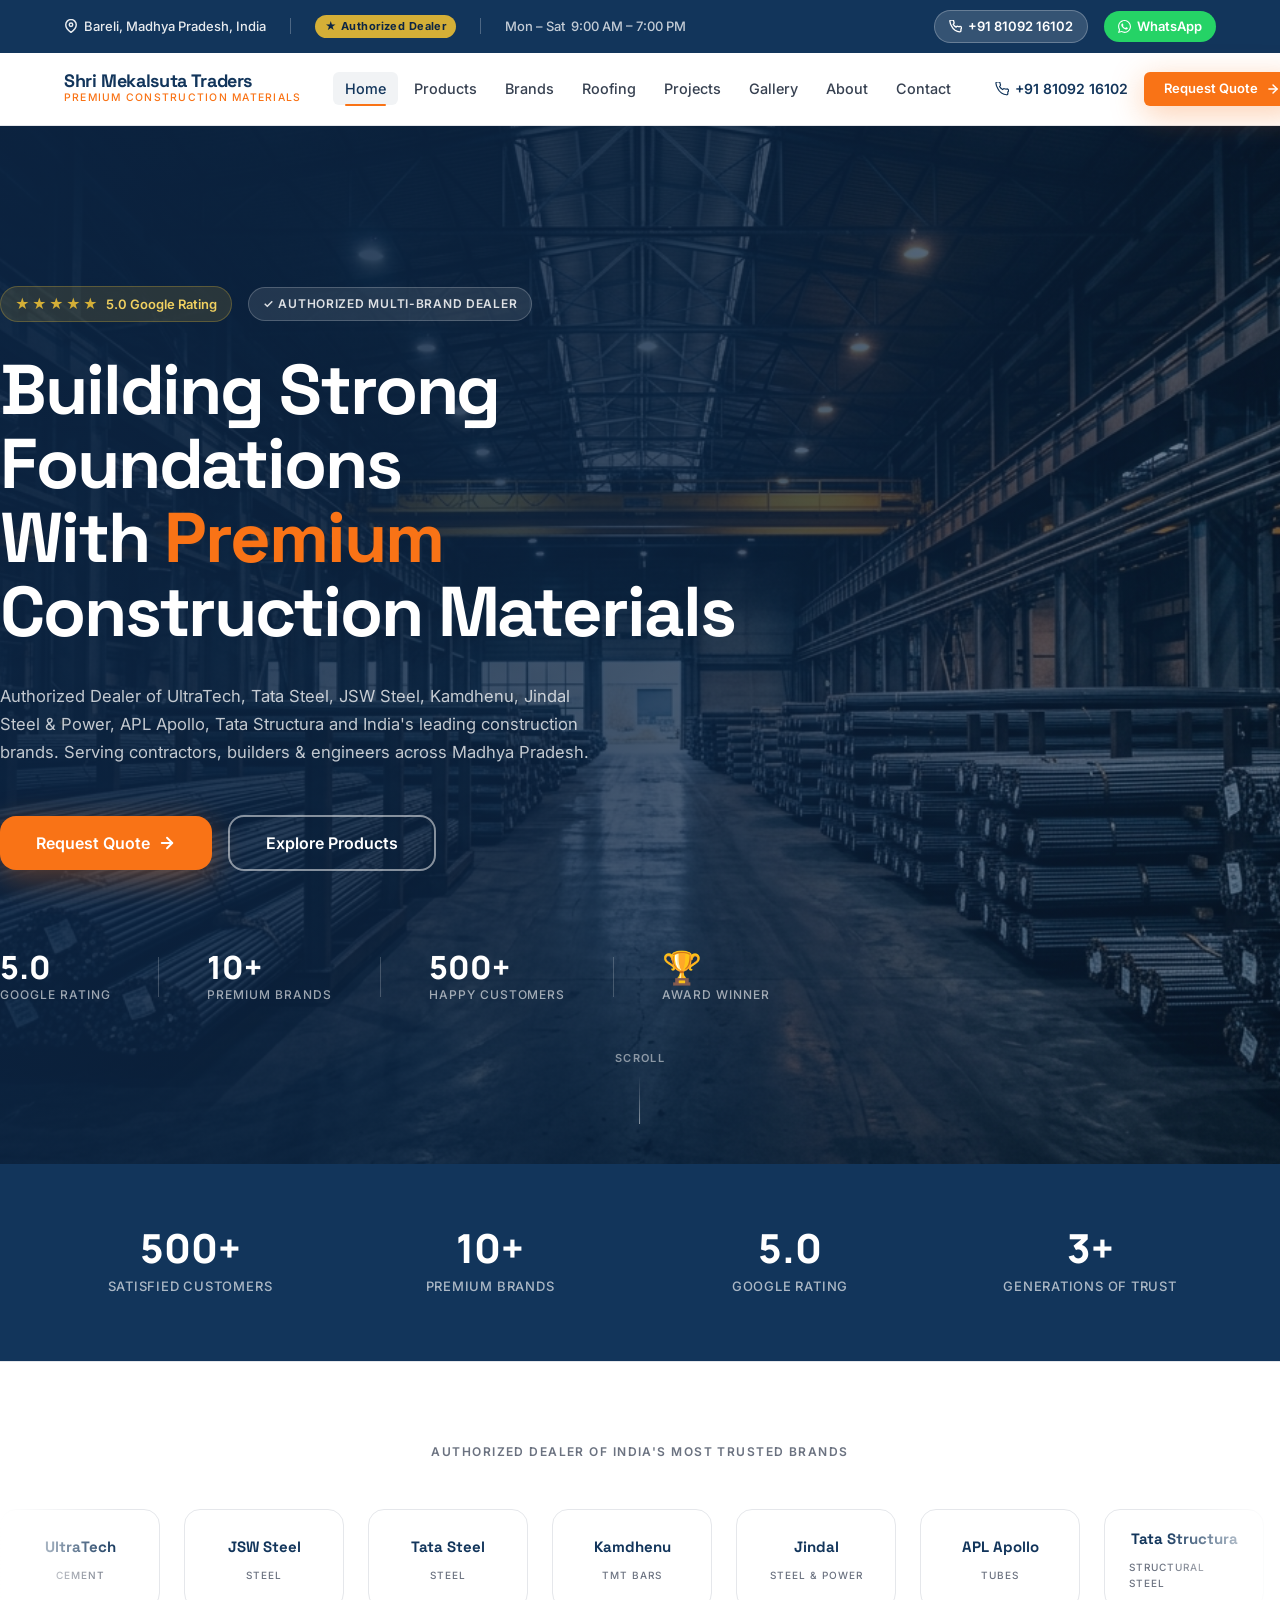
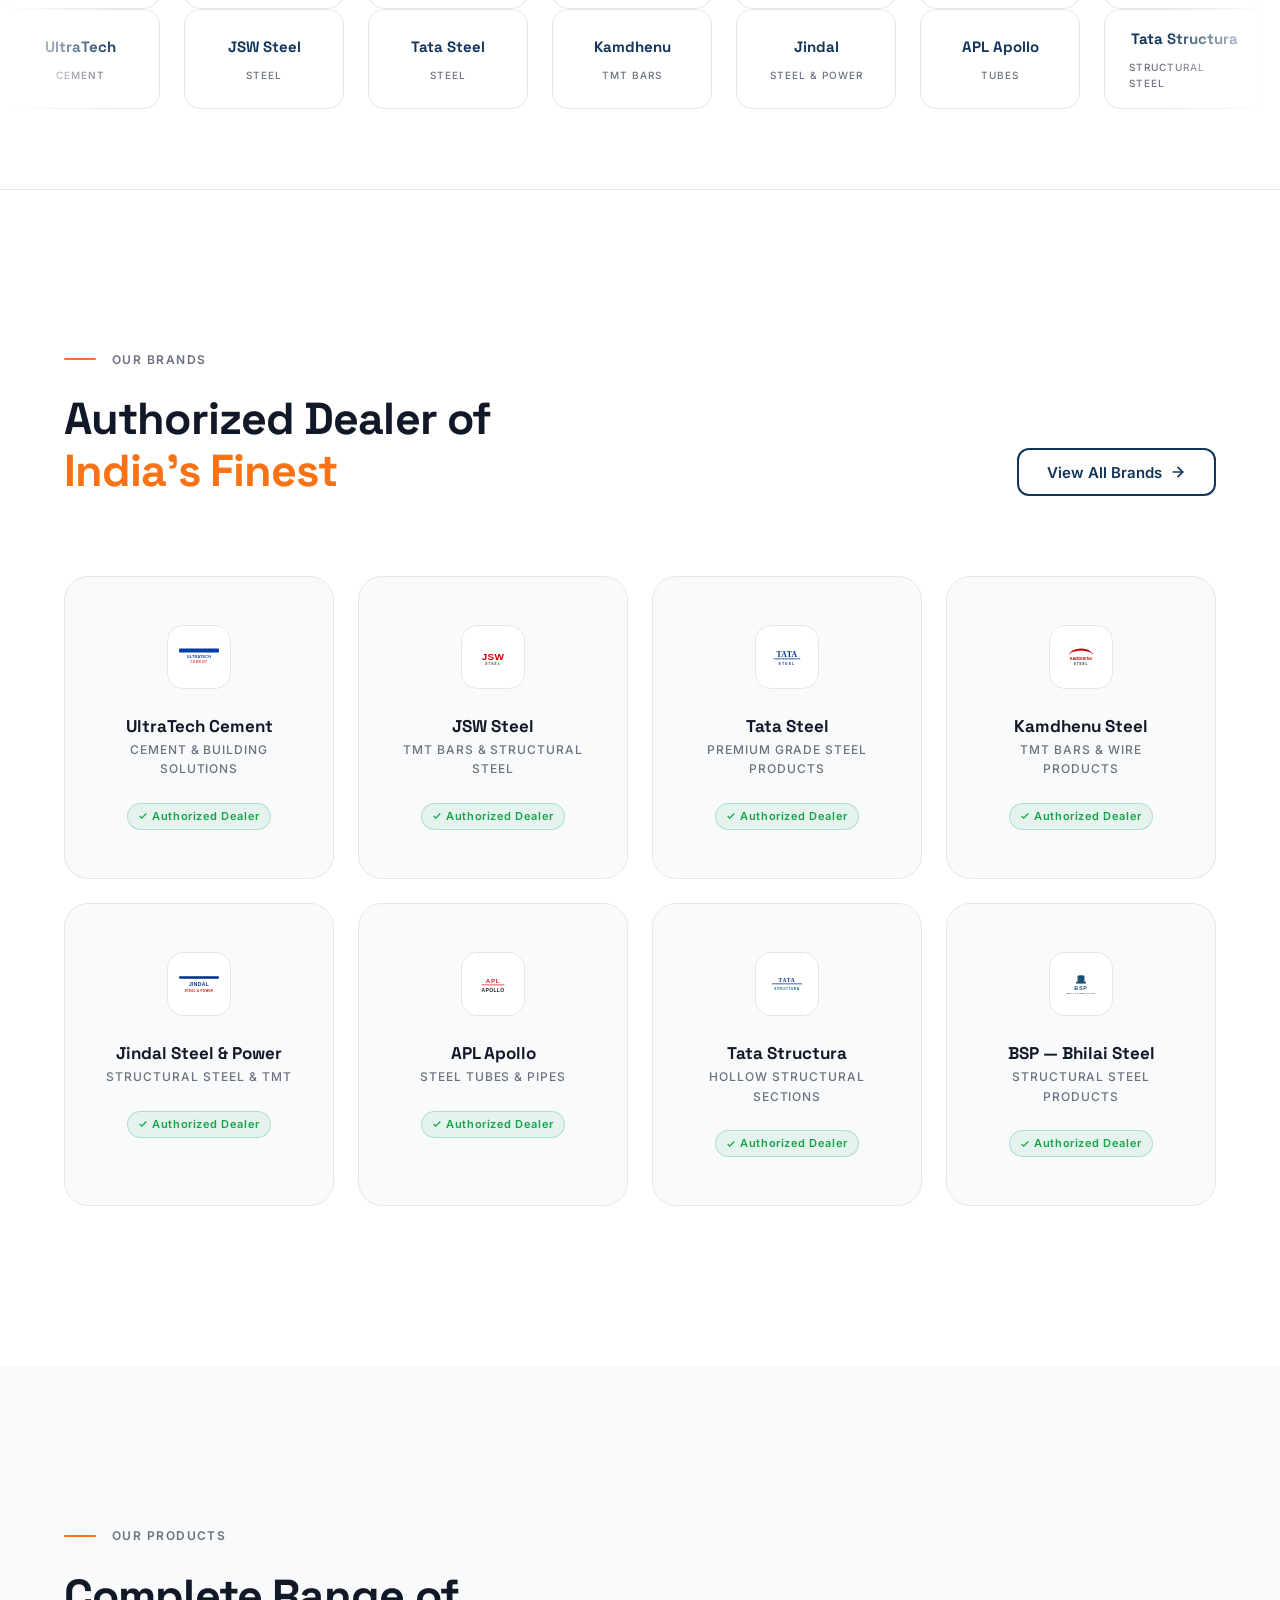
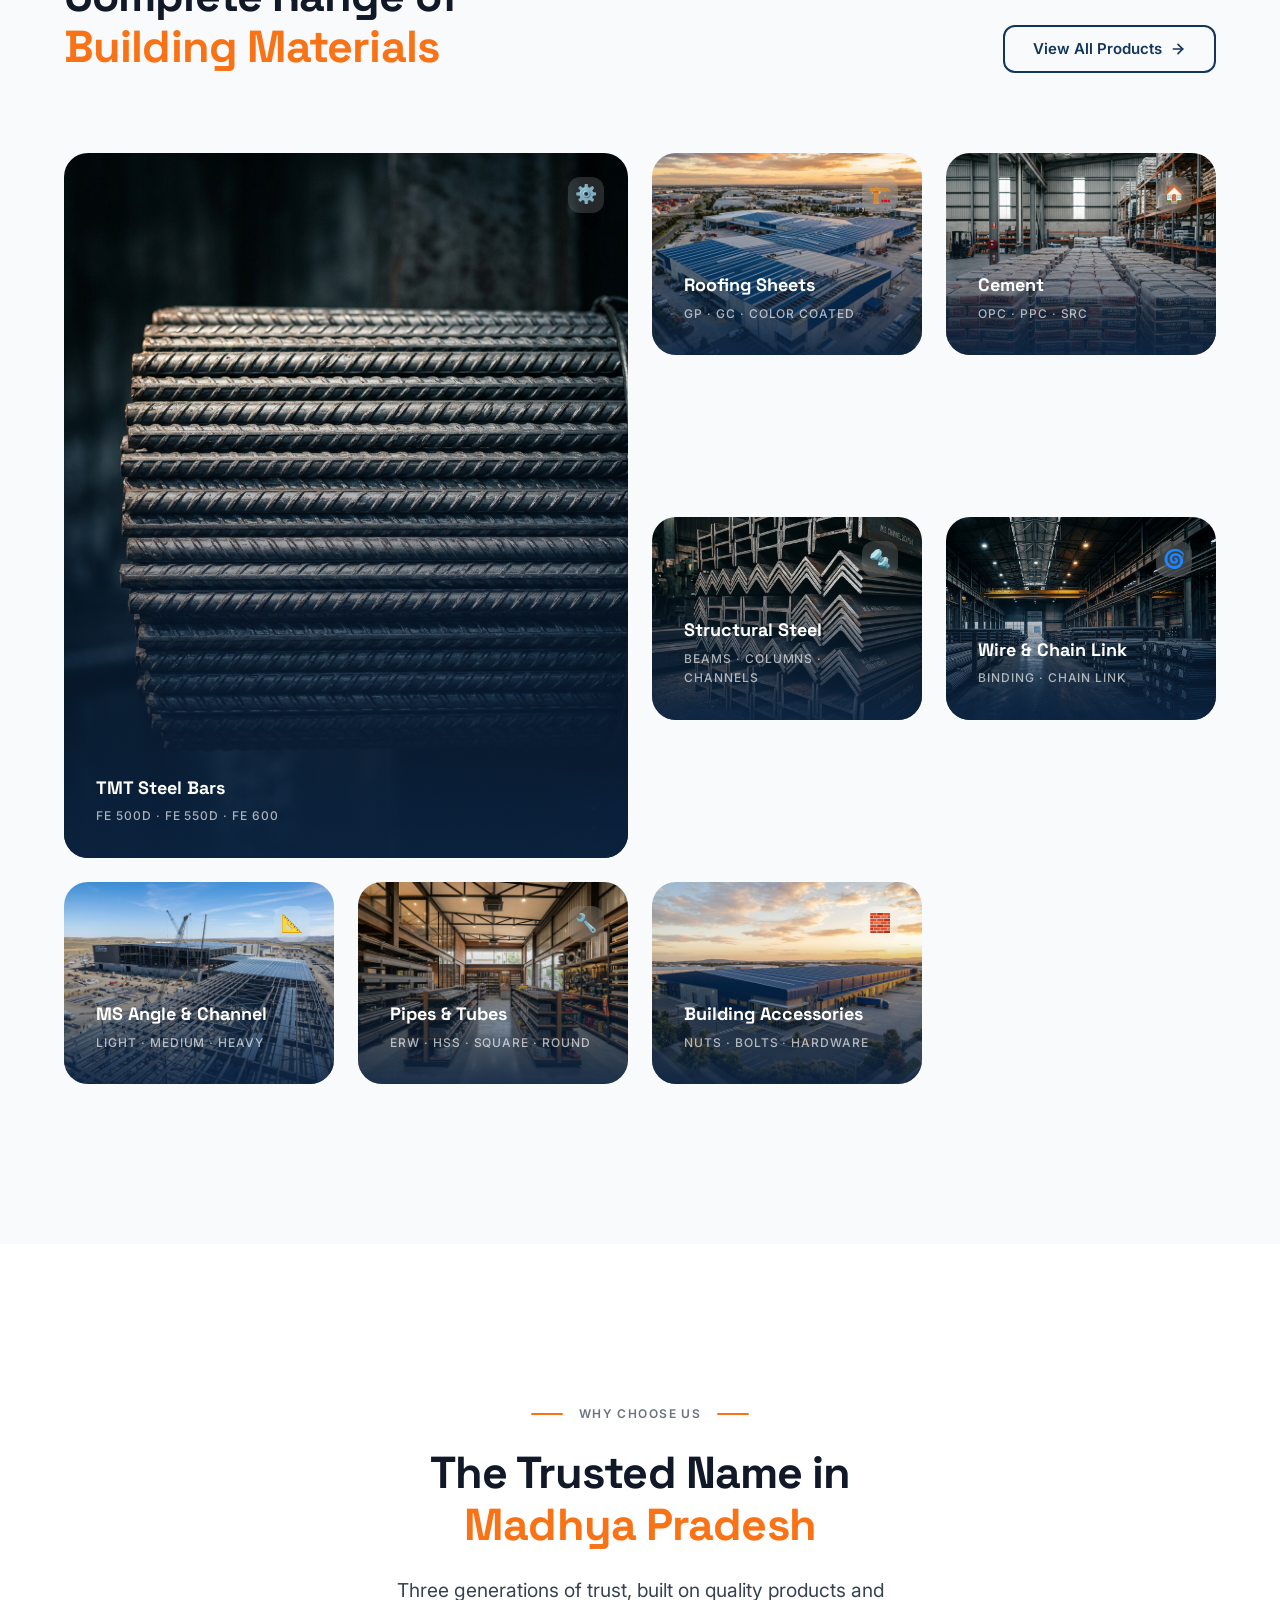
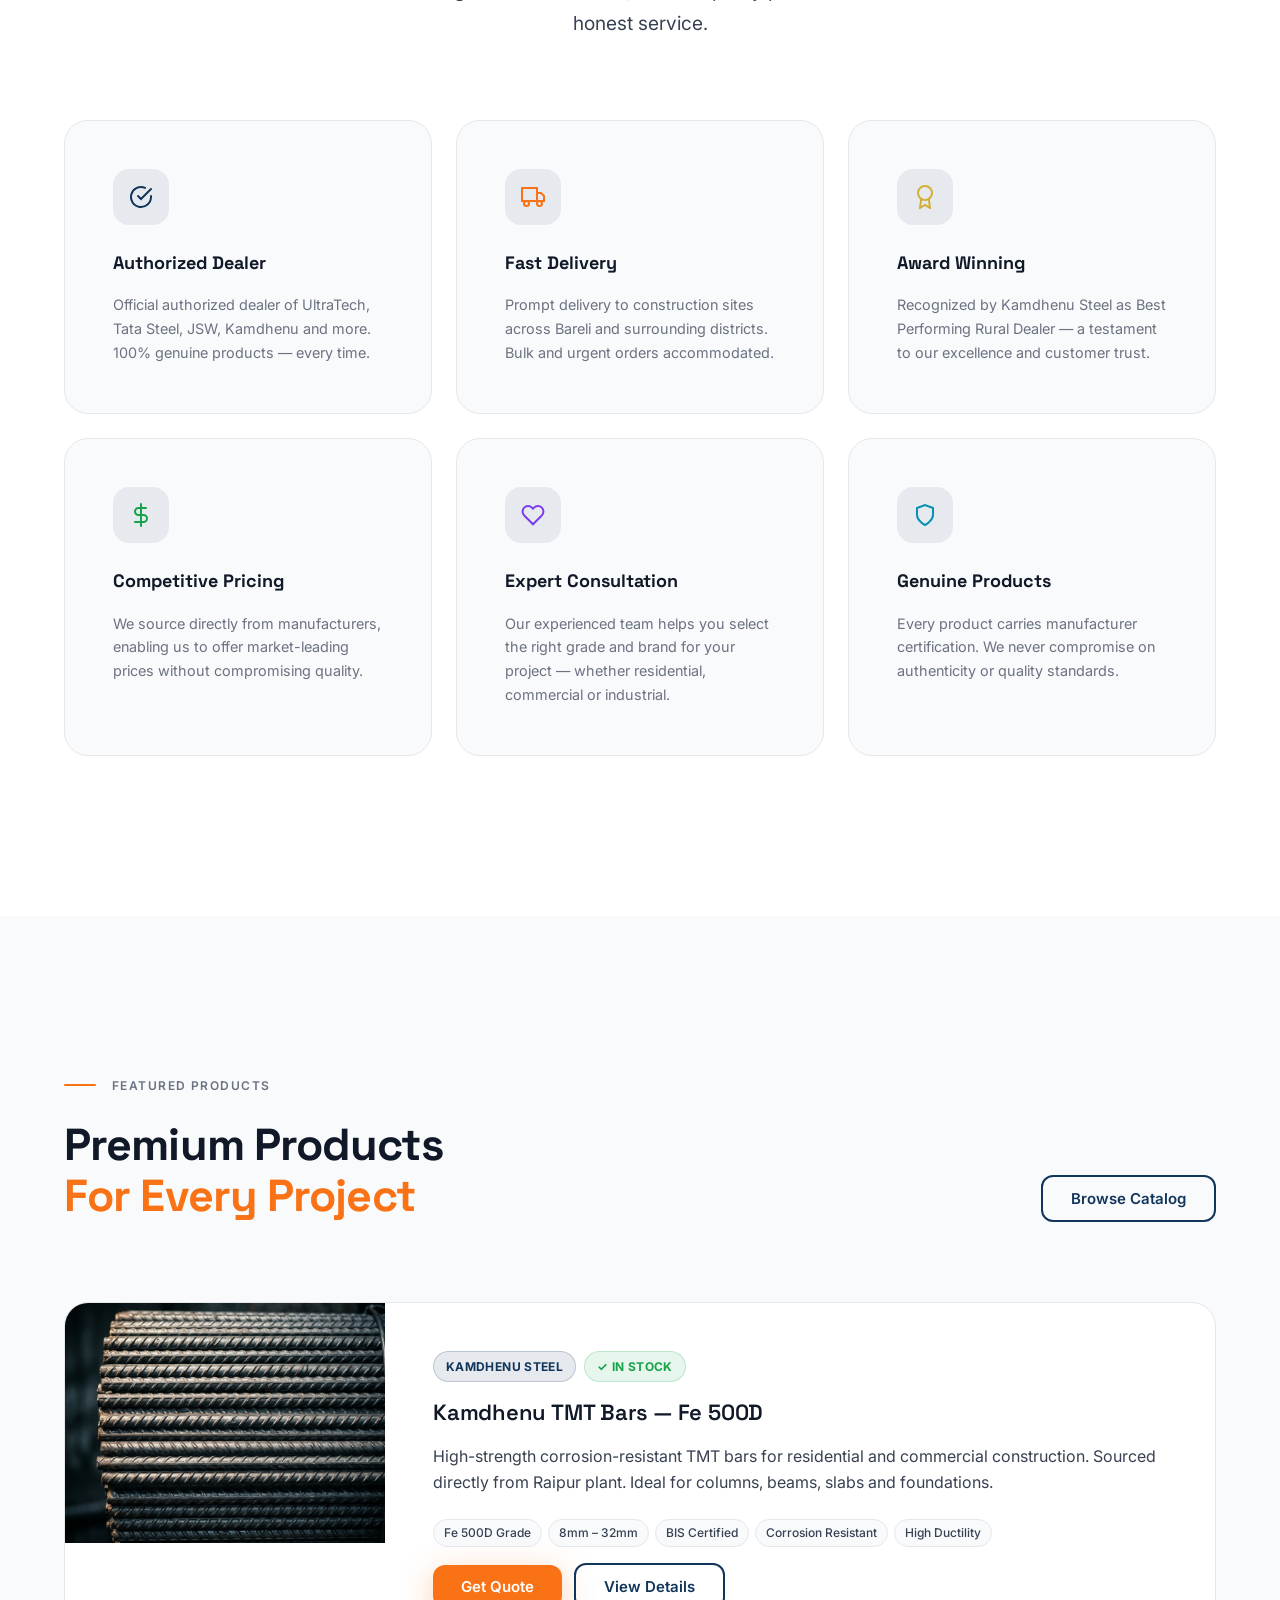
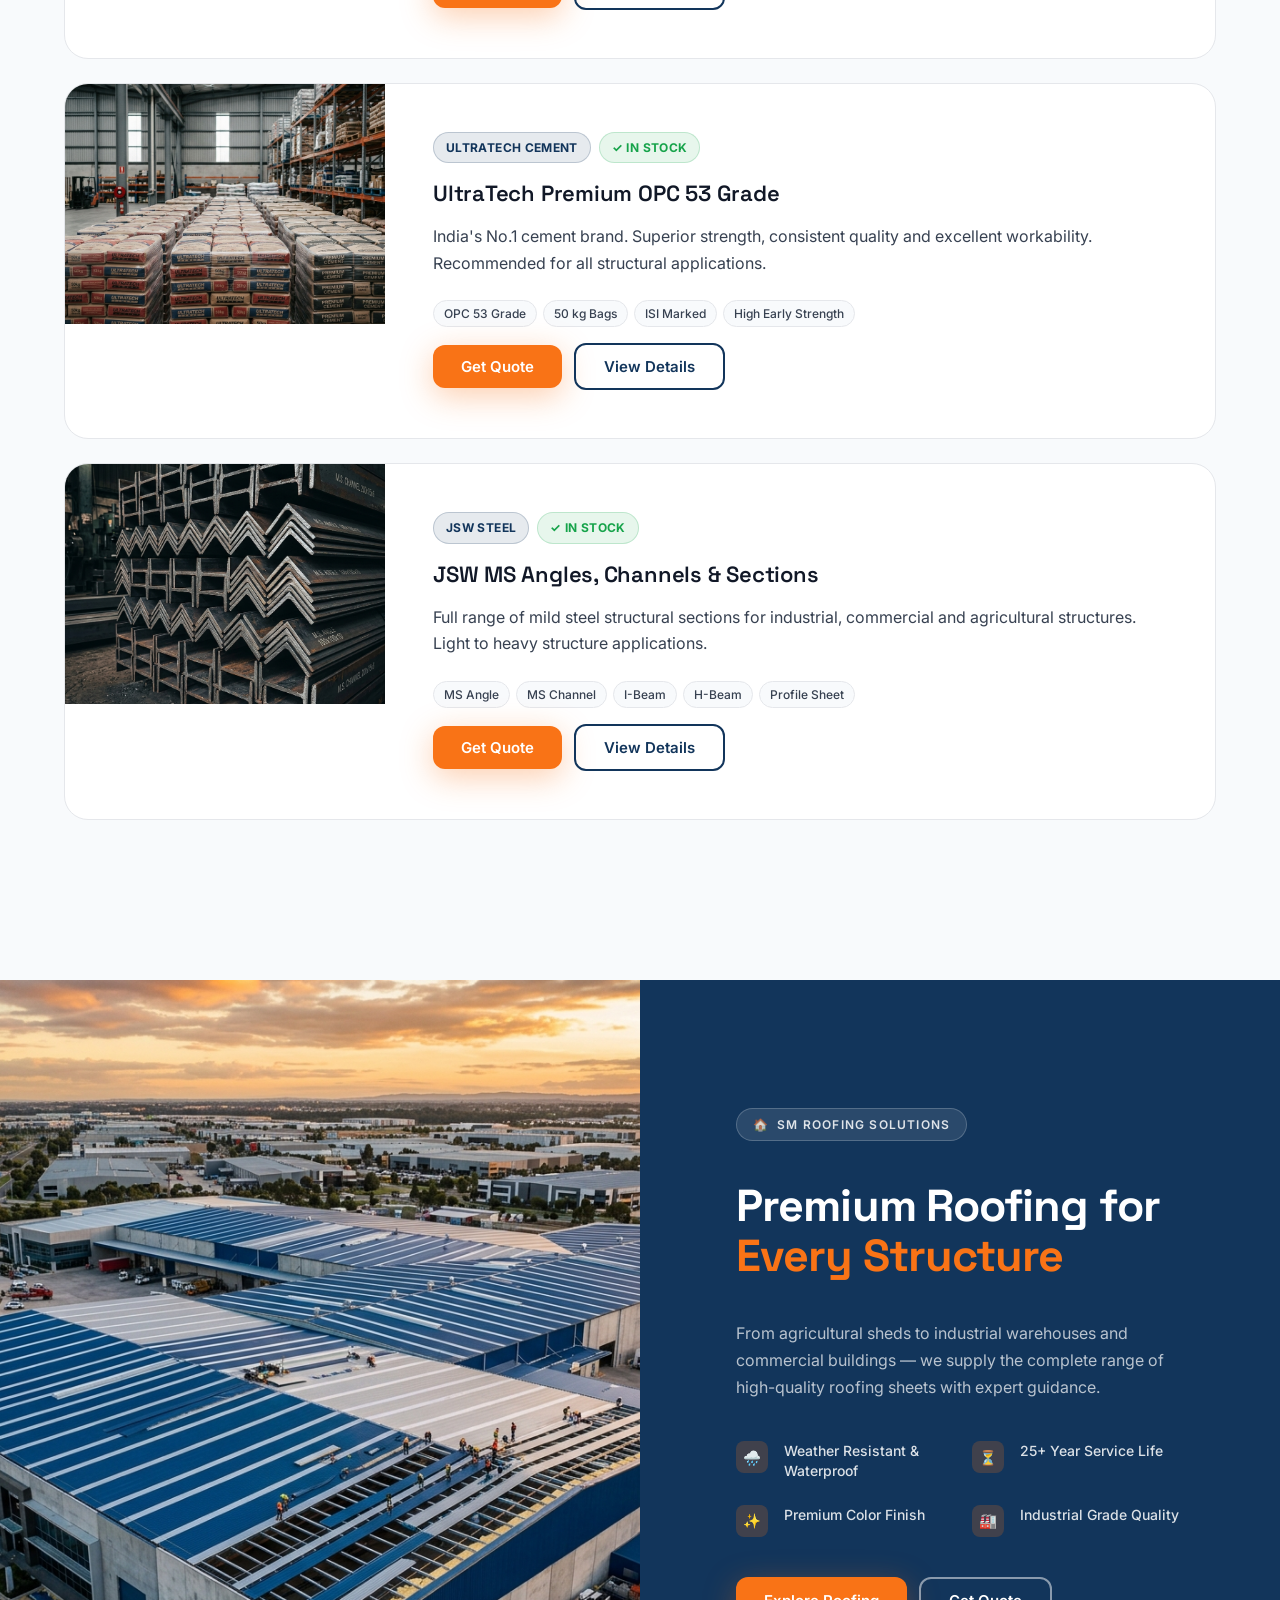
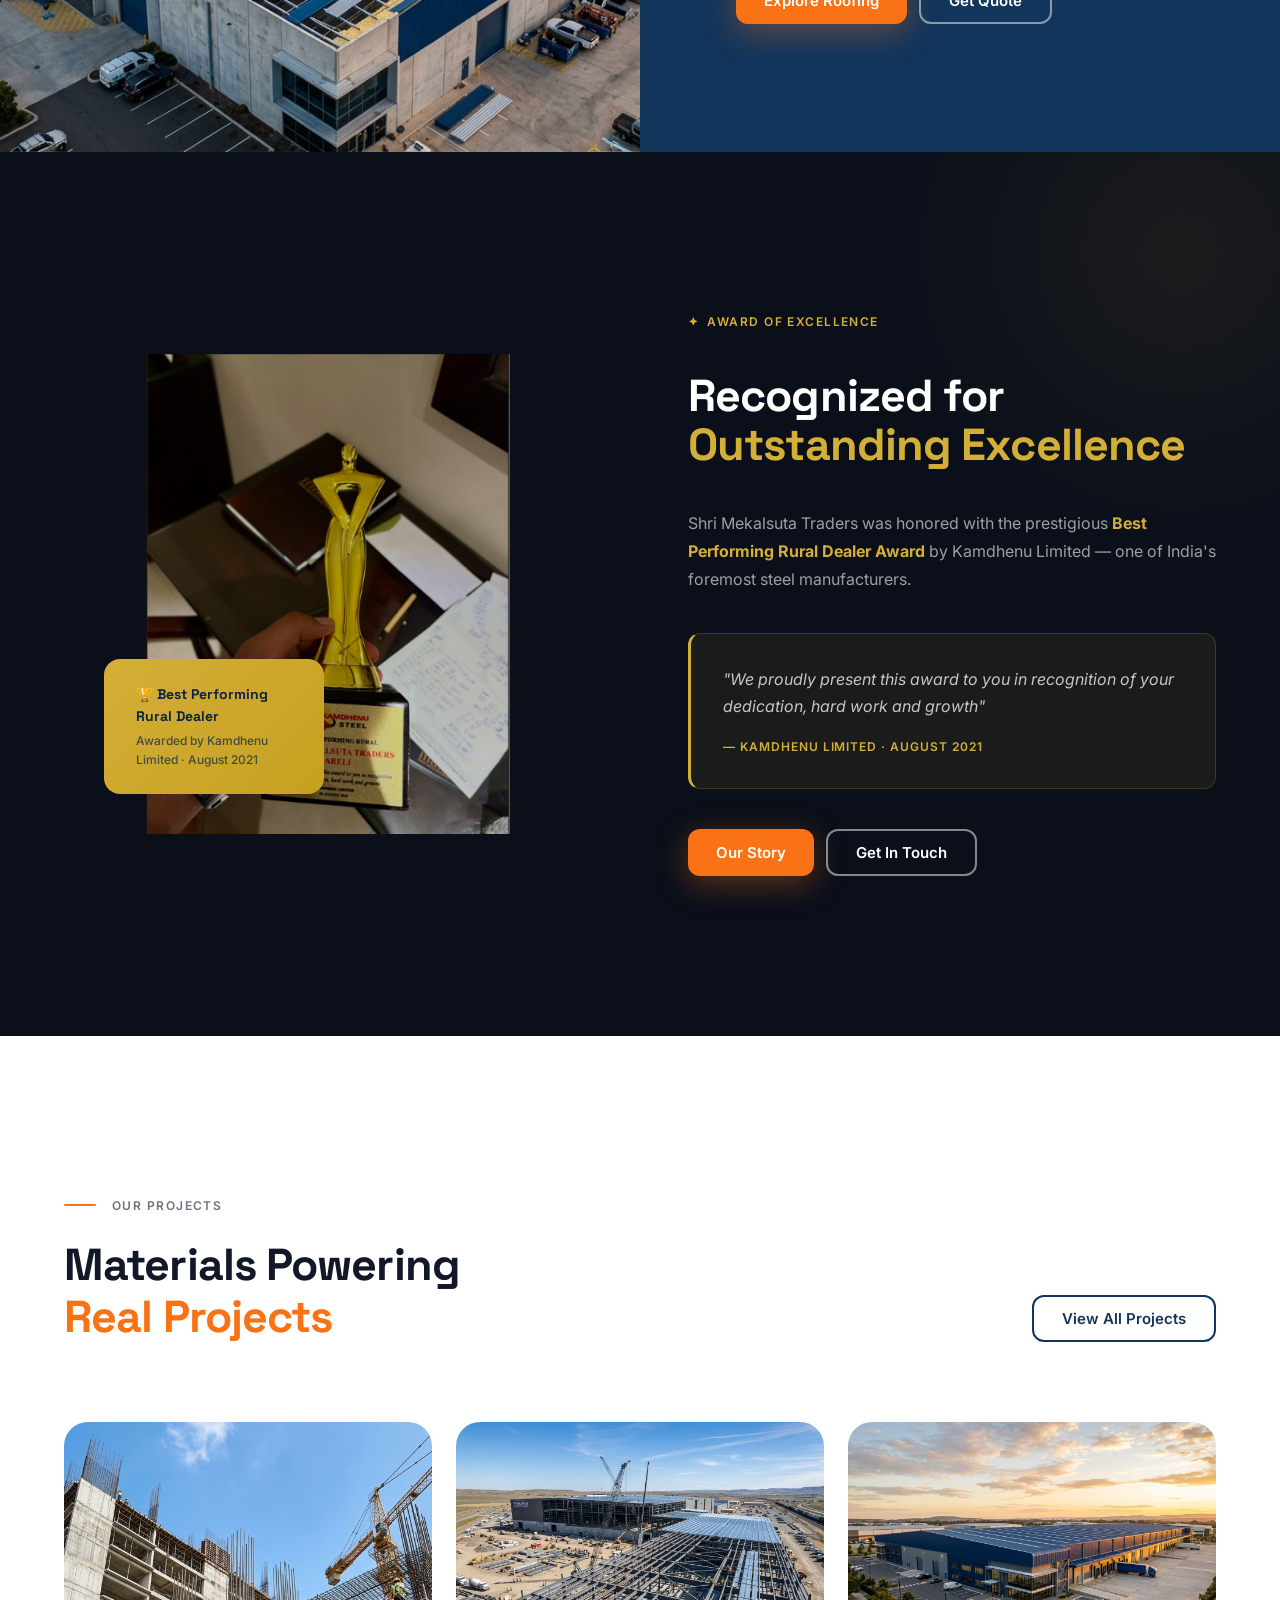
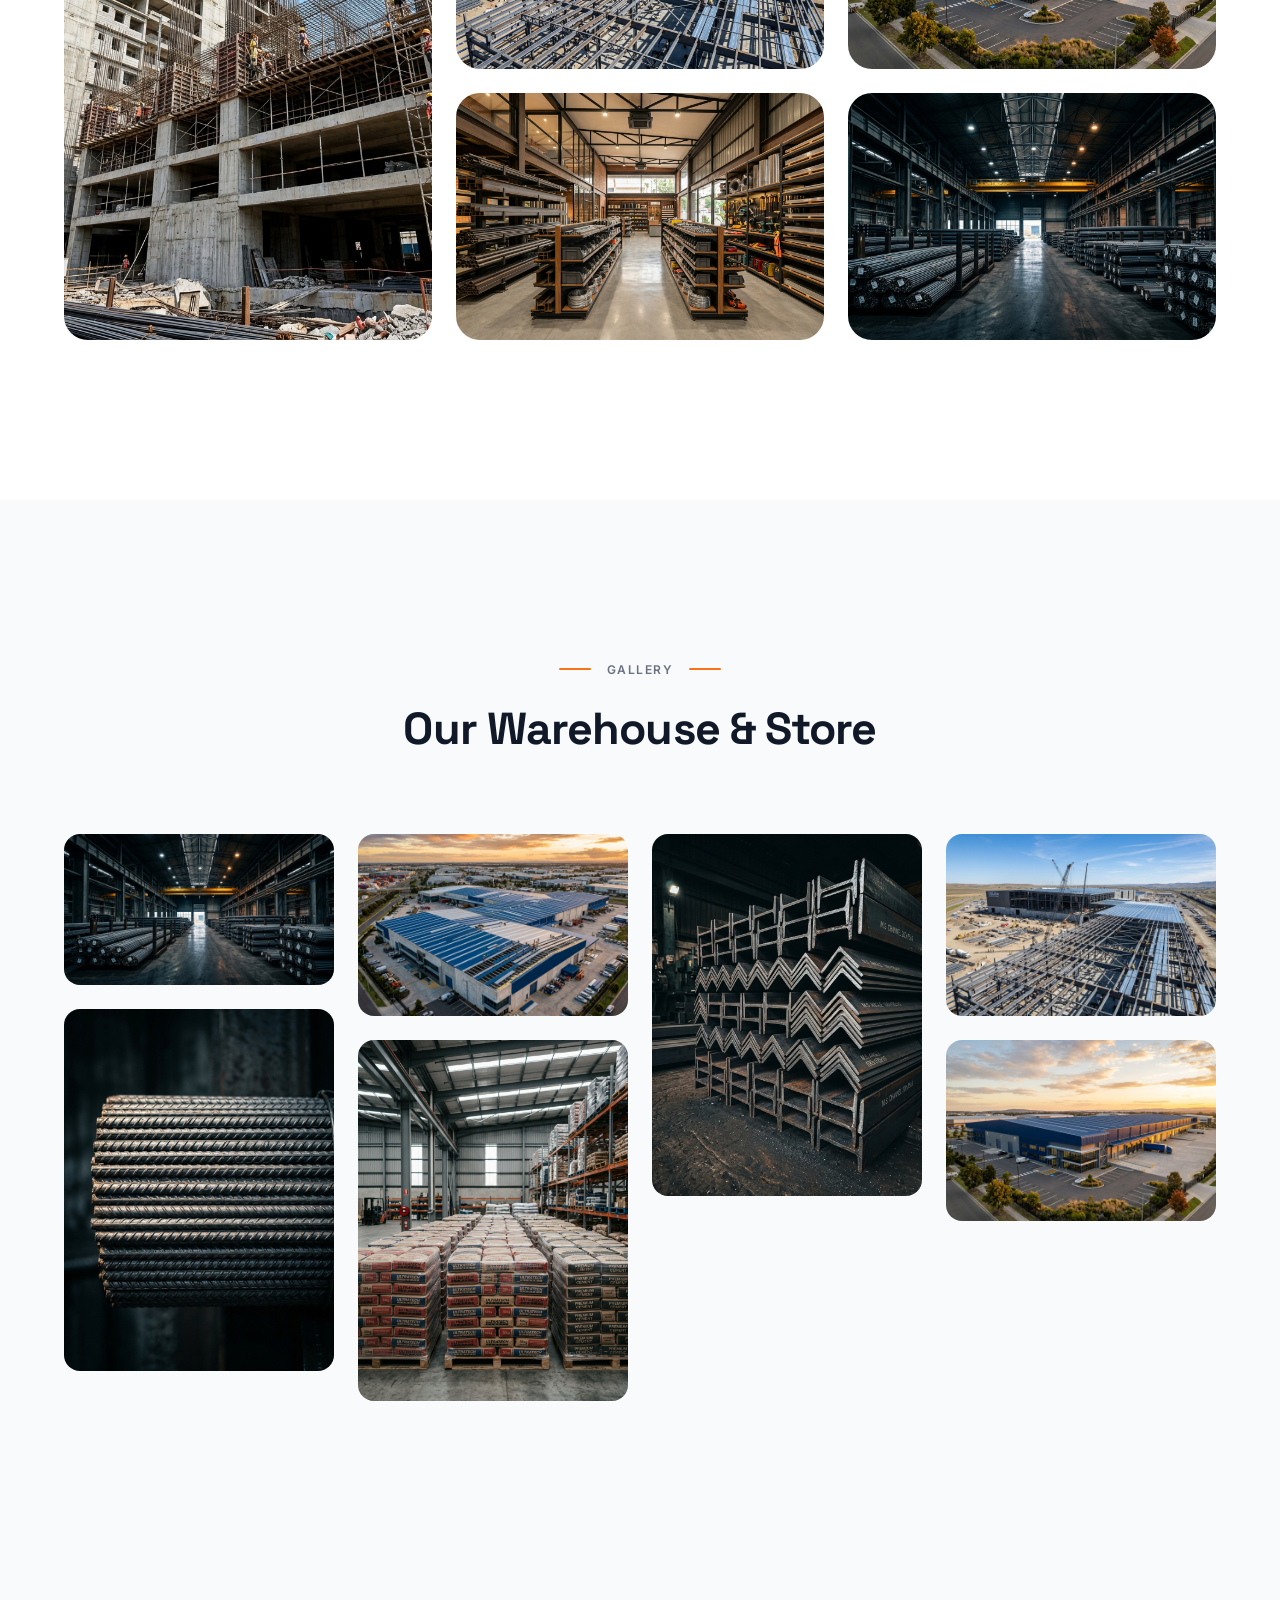
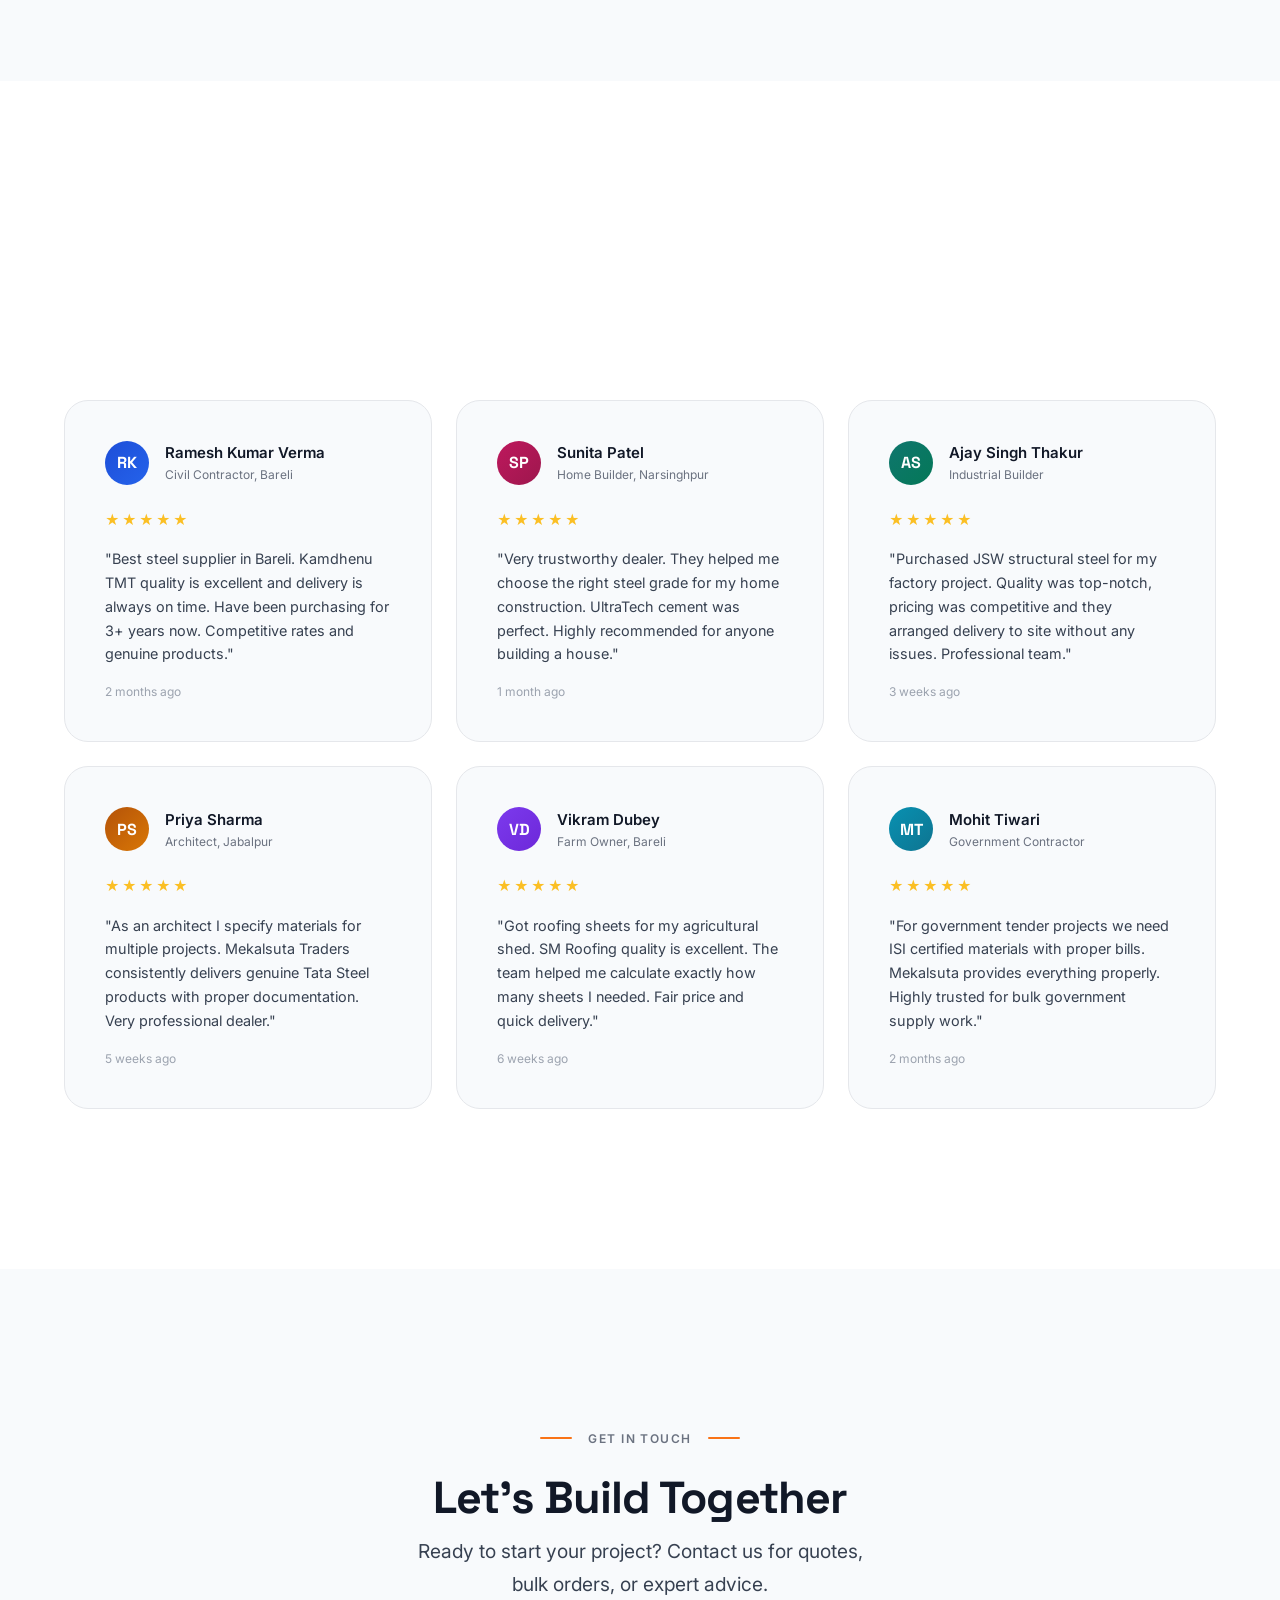
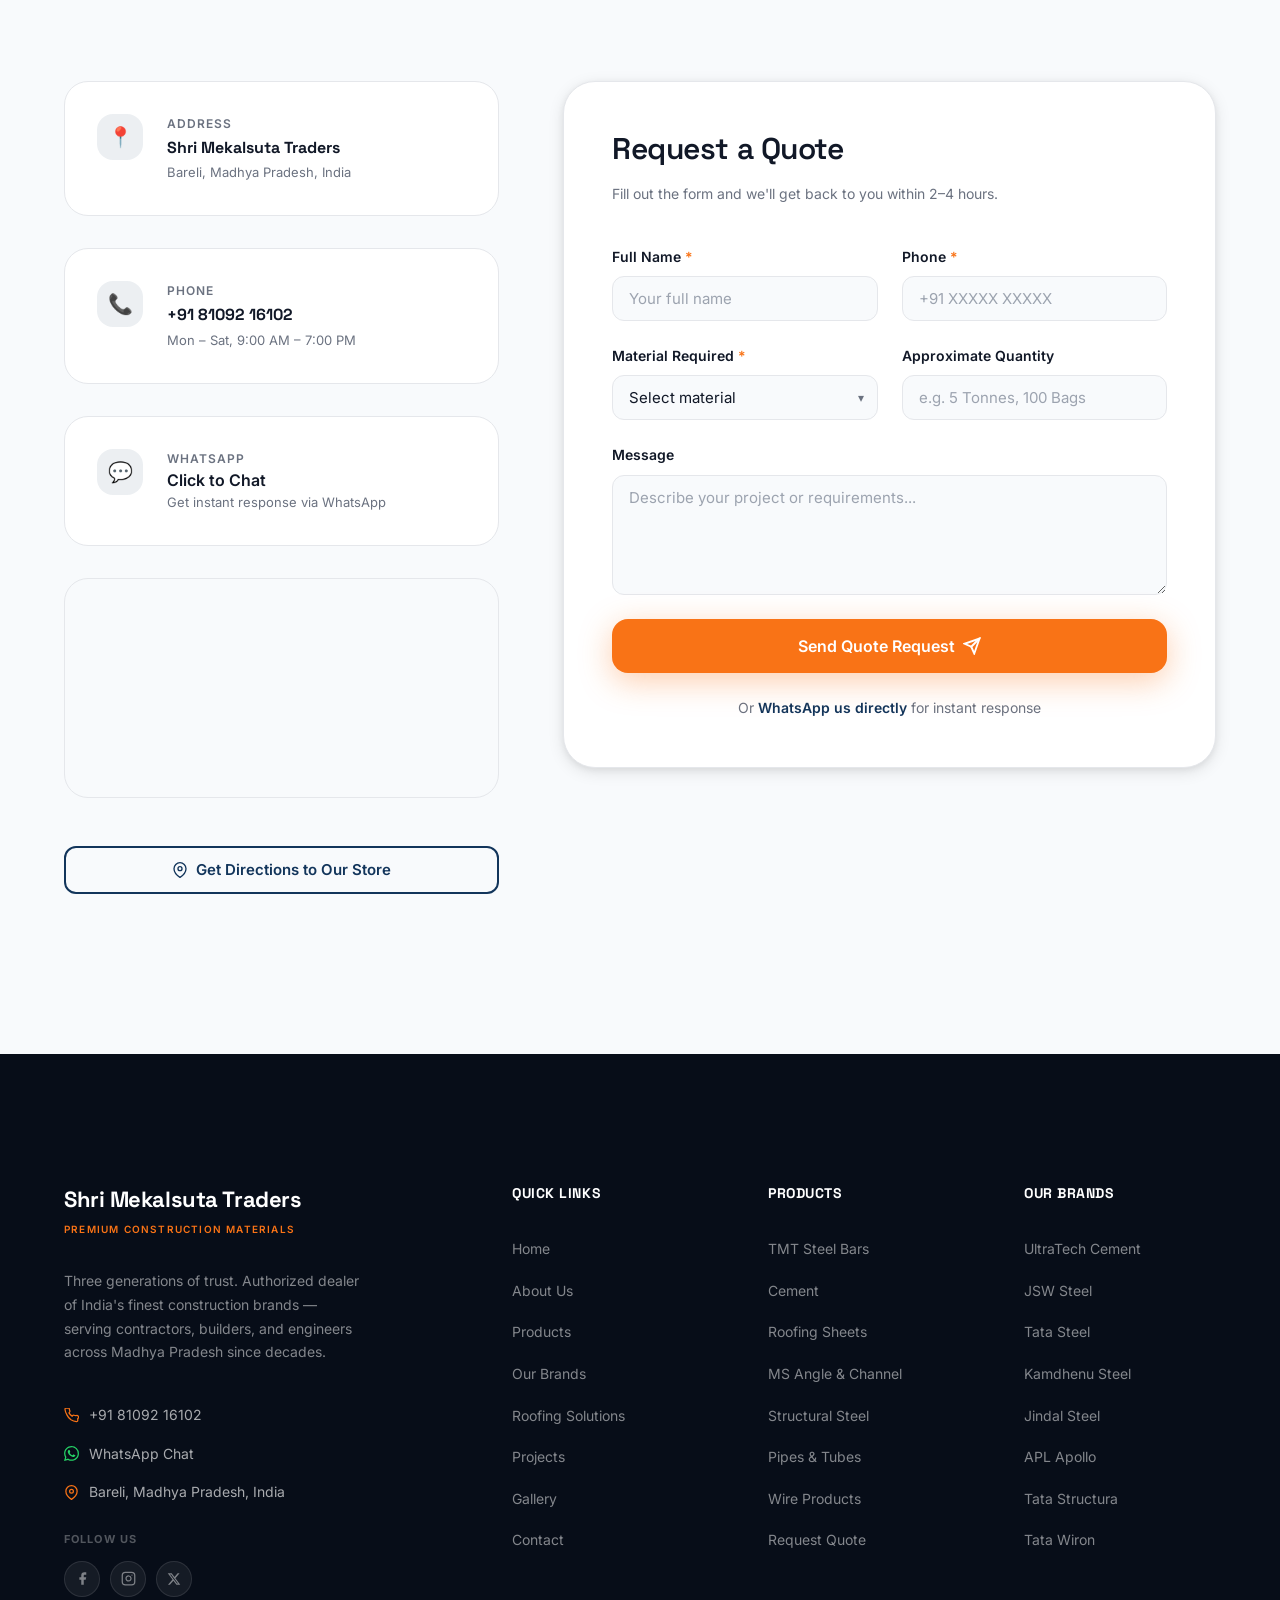
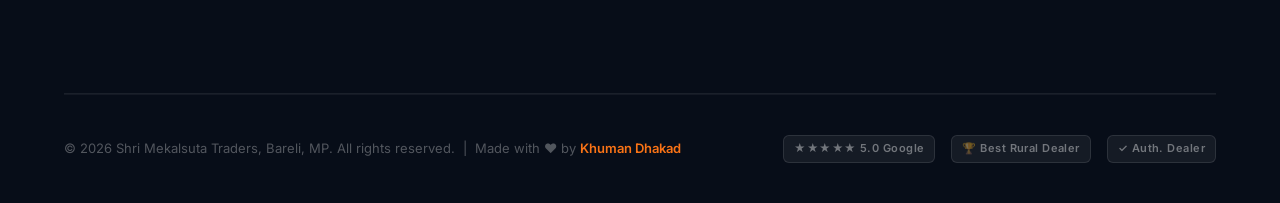
==== index.html @ 7358c3f5 "Police Navbar section in mobile version" ====
<!DOCTYPE html>
<html lang="en">
<head>
  <meta charset="UTF-8" />
  <meta name="viewport" content="width=device-width, initial-scale=1.0" />
  <title>Shri Mekalsuta Traders — Premium Construction Materials Supplier in Bareli, MP</title>
  <meta name="description" content="Authorized dealer of UltraTech, Tata Steel, JSW Steel, Kamdhenu & more. Premium TMT bars, roofing sheets, cement & structural steel in Bareli, Madhya Pradesh. ★★★★★ 5.0 Google Rating." />
  <meta name="keywords" content="construction materials Bareli, TMT bars MP, JSW Steel dealer, UltraTech cement, Kamdhenu steel, roofing sheets, building materials Madhya Pradesh" />
  <meta property="og:title" content="Shri Mekalsuta Traders — Premium Construction Materials" />
  <meta property="og:description" content="Authorized dealer of India's top construction brands. 500+ satisfied customers. ★★★★★ 5.0 rating." />
  <meta property="og:type" content="website" />
  <link rel="preconnect" href="https://fonts.googleapis.com" />
  <link rel="preconnect" href="https://fonts.gstatic.com" crossorigin />
  <link rel="stylesheet" href="css/styles.css" />
  <style>
    /* Page-specific styles */
    .brands-grid-section {
      background: var(--white);
      padding: var(--space-20) 0;
    }
    .brands-grid {
      display: grid;
      grid-template-columns: repeat(4, 1fr);
      gap: var(--space-3);
      margin-top: var(--space-10);
    }
    @media (max-width: 1100px) { .brands-grid { grid-template-columns: repeat(3, 1fr); } }
    @media (max-width: 768px)  { .brands-grid { grid-template-columns: repeat(2, 1fr); } }

    .brand-card-lg {
      background: var(--bg);
      border: 1.5px solid var(--border);
      border-radius: var(--radius-xl);
      padding: var(--space-6) var(--space-5);
      display: flex;
      flex-direction: column;
      align-items: center;
      gap: var(--space-3);
      text-align: center;
      transition: all var(--duration-normal) var(--ease-out);
      cursor: default;
      position: relative;
      overflow: hidden;
    }

    .brand-card-lg::before {
      content: '';
      position: absolute;
      inset: 0;
      background: linear-gradient(135deg, rgba(18,53,91,.0) 0%, rgba(249,115,22,.0) 100%);
      transition: background var(--duration-normal);
    }

    .brand-card-lg:hover {
      transform: translateY(-6px);
      box-shadow: var(--shadow-lg);
      border-color: var(--primary);
    }

    .brand-card-lg:hover::before {
      background: linear-gradient(135deg, rgba(18,53,91,.04) 0%, rgba(249,115,22,.03) 100%);
    }


    .brand-card-lg-name {
      font-family: var(--font-heading);
      font-size: 1.0625rem;
      font-weight: 700;
      color: var(--text-dark);
    }

    .brand-card-lg-type {
      font-size: 0.75rem;
      color: var(--text-muted);
      text-transform: uppercase;
      letter-spacing: 0.08em;
      font-weight: 500;
    }

    .brand-auth-tag {
      display: flex;
      align-items: center;
      gap: 4px;
      font-size: 0.6875rem;
      font-weight: 600;
      color: var(--success);
      background: rgba(22,163,74,.08);
      padding: 4px 10px;
      border-radius: var(--radius-full);
    }

    /* Featured Products */
    .featured-products-list {
      display: flex;
      flex-direction: column;
      gap: var(--space-3);
    }

    /* Stats bar */
    .stats-bar {
      background: var(--primary);
      padding: var(--space-8) 0;
    }

    .stats-bar-inner {
      display: grid;
      grid-template-columns: repeat(4, 1fr);
      gap: var(--space-6);
    }

    @media (max-width: 768px) {
      .stats-bar-inner { grid-template-columns: repeat(2, 1fr); }
    }

    .stat-item {
      text-align: center;
      display: flex;
      flex-direction: column;
      align-items: center;
      gap: var(--space-1);
    }

    .stat-item-number {
      font-family: var(--font-number);
      font-size: 2.5rem;
      font-weight: 800;
      color: var(--white);
      line-height: 1;
    }

    .stat-item-label {
      font-size: 0.8125rem;
      color: rgba(255,255,255,.65);
      font-weight: 500;
      text-transform: uppercase;
      letter-spacing: 0.06em;
    }

    .stat-item-divider {
      width: 1px;
      background: rgba(255,255,255,.15);
    }

    /* Category bg colors for gradient overlays */
    .cat-steel      { background: linear-gradient(135deg, #1e293b 0%, #334155 100%); }
    .cat-roofing    { background: linear-gradient(135deg, #1d4ed8 0%, #2563eb 100%); }
    .cat-cement     { background: linear-gradient(135deg, #78716c 0%, #57534e 100%); }
    .cat-structural { background: linear-gradient(135deg, #065f46 0%, #047857 100%); }
    .cat-pipes      { background: linear-gradient(135deg, #7c3aed 0%, #6d28d9 100%); }
    .cat-wire       { background: linear-gradient(135deg, #92400e 0%, #b45309 100%); }
    .cat-channel    { background: linear-gradient(135deg, #be185d 0%, #9d174d 100%); }
    .cat-accessories{ background: linear-gradient(135deg, #0f766e 0%, #0d9488 100%); }

    /* Section header layout */
    .section-header {
      display: flex;
      align-items: flex-end;
      justify-content: space-between;
      margin-bottom: var(--space-10);
    }

    .section-header-left {}
    .section-header-right {}

    @media (max-width: 768px) {
      .section-header { flex-direction: column; align-items: flex-start; gap: var(--space-4); }
    }

    /* Why card icon colors */
    .why-icon-1 { color: var(--primary); }
    .why-icon-2 { color: var(--orange); }
    .why-icon-3 { color: var(--gold); }
    .why-icon-4 { color: var(--success); }
    .why-icon-5 { color: #7c3aed; }
    .why-icon-6 { color: #0891b2; }
  </style>
</head>
<body>

<!-- ═══════════════════════════════════════
     ANNOUNCEMENT BAR
═══════════════════════════════════════ -->
<div class="announcement-bar" role="banner" aria-label="Business information bar">
  <div class="container">
    <div class="announcement-left">
      <div class="announcement-location">
        <svg width="14" height="14" viewBox="0 0 24 24" fill="none" stroke="currentColor" stroke-width="2.5" stroke-linecap="round" stroke-linejoin="round"><path d="M21 10c0 7-9 13-9 13s-9-6-9-13a9 9 0 0 1 18 0z"/><circle cx="12" cy="10" r="3"/></svg>
        Bareli, Madhya Pradesh, India
      </div>
      <div class="announcement-divider" aria-hidden="true"></div>
      <div class="ann-badge">★ Authorized Dealer</div>
      <div class="announcement-divider" aria-hidden="true"></div>
      <span style="font-size:0.8125rem; color:rgba(255,255,255,.75); font-weight:500;">Mon – Sat &nbsp;9:00 AM – 7:00 PM</span>
    </div>
    <div class="announcement-right">
      <a href="tel:+918109216102" class="ann-btn ann-btn-call" aria-label="Call us">
        <svg width="13" height="13" viewBox="0 0 24 24" fill="none" stroke="currentColor" stroke-width="2.5"><path d="M22 16.92v3a2 2 0 0 1-2.18 2 19.79 19.79 0 0 1-8.63-3.07A19.5 19.5 0 0 1 4.69 11a19.79 19.79 0 0 1-3.07-8.67A2 2 0 0 1 3.6 0h3a2 2 0 0 1 2 1.72 12.84 12.84 0 0 0 .7 2.81 2 2 0 0 1-.45 2.11L7.91 7.91a16 16 0 0 0 5.12 5.12l.95-.95a2 2 0 0 1 2.11-.45 12.84 12.84 0 0 0 2.81.7A2 2 0 0 1 22 16.92z"/></svg>
        +91 81092 16102
      </a>
      <a href="https://wa.me/918109216102" class="ann-btn ann-btn-whatsapp" aria-label="WhatsApp us">
        <svg width="13" height="13" viewBox="0 0 24 24" fill="currentColor"><path d="M17.472 14.382c-.297-.149-1.758-.867-2.03-.967-.273-.099-.471-.148-.67.15-.197.297-.767.966-.94 1.164-.173.199-.347.223-.644.075-.297-.15-1.255-.463-2.39-1.475-.883-.788-1.48-1.761-1.653-2.059-.173-.297-.018-.458.13-.606.134-.133.298-.347.446-.52.149-.174.198-.298.298-.497.099-.198.05-.371-.025-.52-.075-.149-.669-1.612-.916-2.207-.242-.579-.487-.5-.669-.51-.173-.008-.371-.01-.57-.01-.198 0-.52.074-.792.372-.272.297-1.04 1.016-1.04 2.479 0 1.462 1.065 2.875 1.213 3.074.149.198 2.096 3.2 5.077 4.487.709.306 1.262.489 1.694.625.712.227 1.36.195 1.871.118.571-.085 1.758-.719 2.006-1.413.248-.694.248-1.289.173-1.413-.074-.124-.272-.198-.57-.347m-5.421 7.403h-.004a9.87 9.87 0 0 1-5.031-1.378l-.361-.214-3.741.982.998-3.648-.235-.374a9.86 9.86 0 0 1-1.51-5.26c.001-5.45 4.436-9.884 9.888-9.884 2.64 0 5.122 1.03 6.988 2.898a9.825 9.825 0 0 1 2.893 6.994c-.003 5.45-4.437 9.884-9.885 9.884m8.413-18.297A11.815 11.815 0 0 0 12.05 0C5.495 0 .16 5.335.157 11.892c0 2.096.547 4.142 1.588 5.945L.057 24l6.305-1.654a11.882 11.882 0 0 0 5.683 1.448h.005c6.554 0 11.89-5.335 11.893-11.893a11.821 11.821 0 0 0-3.48-8.413z"/></svg>
        WhatsApp
      </a>
    </div>
  </div>
</div>

<!-- ═══════════════════════════════════════
     NAVIGATION
═══════════════════════════════════════ -->
<nav class="navbar" id="navbar" role="navigation" aria-label="Main navigation">
  <div class="container navbar-inner">
    <!-- Logo -->
    <a href="index.html" class="nav-logo" aria-label="Shri Mekalsuta Traders Home">
      <span class="nav-logo-name">Shri Mekalsuta Traders</span>
      <span class="nav-logo-sub">Premium Construction Materials</span>
    </a>

    <!-- Desktop Links -->
    <ul class="nav-links" role="list">
      <li><a href="index.html" class="nav-link active">Home</a></li>
      <li><a href="products.html" class="nav-link">Products</a></li>
      <li><a href="brands.html" class="nav-link">Brands</a></li>
      <li><a href="roofing.html" class="nav-link">Roofing</a></li>
      <li><a href="projects.html" class="nav-link">Projects</a></li>
      <li><a href="gallery.html" class="nav-link">Gallery</a></li>
      <li><a href="about.html" class="nav-link">About</a></li>
      <li><a href="contact.html" class="nav-link">Contact</a></li>
    </ul>

    <!-- CTA -->
    <div class="nav-cta">
      <a href="tel:+918109216102" class="nav-phone" aria-label="Call us">
        <svg width="14" height="14" viewBox="0 0 24 24" fill="none" stroke="currentColor" stroke-width="2" stroke-linecap="round"><path d="M22 16.92v3a2 2 0 0 1-2.18 2 19.79 19.79 0 0 1-8.63-3.07A19.5 19.5 0 0 1 4.69 11a19.79 19.79 0 0 1-3.07-8.67A2 2 0 0 1 3.6 0h3a2 2 0 0 1 2 1.72 12.84 12.84 0 0 0 .7 2.81 2 2 0 0 1-.45 2.11L7.91 7.91a16 16 0 0 0 5.12 5.12l.95-.95a2 2 0 0 1 2.11-.45 12.84 12.84 0 0 0 2.81.7A2 2 0 0 1 22 16.92z"/></svg>
        +91 81092 16102
      </a>
      <a href="quote.html" class="btn btn-primary btn-sm">
        Request Quote
        <svg width="14" height="14" viewBox="0 0 24 24" fill="none" stroke="currentColor" stroke-width="2.5" stroke-linecap="round" stroke-linejoin="round"><line x1="5" y1="12" x2="19" y2="12"/><polyline points="12 5 19 12 12 19"/></svg>
      </a>
    </div>

    <!-- Mobile Toggle -->
    <button class="nav-toggle" id="navToggle" aria-label="Toggle navigation menu" aria-expanded="false">
      <span></span><span></span><span></span>
    </button>
  </div>
</nav>

<!-- Mobile Nav Drawer -->
<div class="nav-mobile" id="mobileNav" role="dialog" aria-label="Mobile navigation">
  <ul class="nav-mobile-list" role="list">
    <li><a href="index.html" class="nav-link active">Home</a></li>
    <li><a href="products.html" class="nav-link">Products</a></li>
    <li><a href="brands.html" class="nav-link">Brands</a></li>
    <li><a href="roofing.html" class="nav-link">Roofing</a></li>
    <li><a href="projects.html" class="nav-link">Projects</a></li>
    <li><a href="gallery.html" class="nav-link">Gallery</a></li>
    <li><a href="about.html" class="nav-link">About</a></li>
    <li><a href="contact.html" class="nav-link">Contact</a></li>
  </ul>
  <div class="nav-mobile-actions">
    <a href="tel:+918109216102" class="btn btn-outline-primary">
      <svg width="17" height="17" viewBox="0 0 24 24" fill="none" stroke="currentColor" stroke-width="2"><path d="M22 16.92v3a2 2 0 0 1-2.18 2 19.79 19.79 0 0 1-8.63-3.07A19.5 19.5 0 0 1 4.69 11a19.79 19.79 0 0 1-3.07-8.67A2 2 0 0 1 3.6 0h3a2 2 0 0 1 2 1.72 12.84 12.84 0 0 0 .7 2.81 2 2 0 0 1-.45 2.11L7.91 7.91a16 16 0 0 0 5.12 5.12l.95-.95a2 2 0 0 1 2.11-.45 12.84 12.84 0 0 0 2.81.7A2 2 0 0 1 22 16.92z"/></svg>
      Call Now
    </a>
    <button onclick="openWhatsApp()" class="btn" style="background:#25D366;color:#fff;border:none;">
      <svg width="17" height="17" viewBox="0 0 24 24" fill="currentColor" aria-hidden="true"><path d="M17.472 14.382c-.297-.149-1.758-.867-2.03-.967-.273-.099-.471-.148-.67.15-.197.297-.767.966-.94 1.164-.173.199-.347.223-.644.075-.297-.15-1.255-.463-2.39-1.475-.883-.788-1.48-1.761-1.653-2.059-.173-.297-.018-.458.13-.606.134-.133.298-.347.446-.52.149-.174.198-.298.298-.497.099-.198.05-.371-.025-.52-.075-.149-.669-1.612-.916-2.207-.242-.579-.487-.5-.669-.51-.173-.008-.371-.01-.57-.01-.198 0-.52.074-.792.372-.272.297-1.04 1.016-1.04 2.479 0 1.462 1.065 2.875 1.213 3.074.149.198 2.096 3.2 5.077 4.487.709.306 1.262.489 1.694.625.712.227 1.36.195 1.871.118.571-.085 1.758-.719 2.006-1.413.248-.694.248-1.289.173-1.413-.074-.124-.272-.198-.57-.347m-5.421 7.403h-.004a9.87 9.87 0 0 1-5.031-1.378l-.361-.214-3.741.982.998-3.648-.235-.374a9.86 9.86 0 0 1-1.51-5.26c.001-5.45 4.436-9.884 9.888-9.884 2.64 0 5.122 1.03 6.988 2.898a9.825 9.825 0 0 1 2.893 6.994c-.003 5.45-4.437 9.884-9.885 9.884m8.413-18.297A11.815 11.815 0 0 0 12.05 0C5.495 0 .16 5.335.157 11.892c0 2.096.547 4.142 1.588 5.945L.057 24l6.305-1.654a11.882 11.882 0 0 0 5.683 1.448h.005c6.554 0 11.89-5.335 11.893-11.893a11.821 11.821 0 0 0-3.48-8.413z"/></svg>
      WhatsApp Us
    </button>
    <a href="quote.html" class="btn btn-primary">Request Quote</a>
  </div>
</div>

<!-- ═══════════════════════════════════════
     HERO SECTION
═══════════════════════════════════════ -->
<section class="hero" id="hero" aria-label="Hero section">
  <div class="hero-bg">
    <img
      src="images/hero_warehouse.jpg"
      alt="Shri Mekalsuta Traders — Premium steel warehouse"
      loading="eager"
      fetchpriority="high"
    />
  </div>
  <div class="hero-overlay" aria-hidden="true"></div>

  <div class="hero-content container">
    <!-- Eyebrow -->
    <div class="hero-eyebrow">
      <div class="hero-rating" role="img" aria-label="5 star Google rating">
        <span class="stars" aria-hidden="true">★★★★★</span>
        <span class="hero-rating-text">5.0 Google Rating</span>
      </div>
      <div class="hero-dealer-badge">✓ Authorized Multi-Brand Dealer</div>
    </div>

    <!-- Headline -->
    <h1 class="hero-title">
      Building Strong Foundations<br />
      With <span class="highlight">Premium</span><br />
      Construction Materials
    </h1>

    <!-- Subtitle -->
    <p class="hero-subtitle">
      Authorized Dealer of UltraTech, Tata Steel, JSW Steel, Kamdhenu, Jindal Steel &amp; Power, APL Apollo, Tata Structura and India's leading construction brands. Serving contractors, builders &amp; engineers across Madhya Pradesh.
    </p>

    <!-- CTAs -->
    <div class="hero-actions">
      <a href="quote.html" class="btn btn-primary btn-lg" id="heroQuoteBtn">
        Request Quote
        <svg width="18" height="18" viewBox="0 0 24 24" fill="none" stroke="currentColor" stroke-width="2.5" stroke-linecap="round" stroke-linejoin="round"><line x1="5" y1="12" x2="19" y2="12"/><polyline points="12 5 19 12 12 19"/></svg>
      </a>
      <a href="products.html" class="btn btn-outline btn-lg" id="heroProductsBtn">
        Explore Products
      </a>
    </div>

    <!-- Stats -->
    <div class="hero-stats" role="list" aria-label="Key statistics">
      <div class="hero-stat" role="listitem">
        <span class="hero-stat-number"><span data-count="5" data-suffix=".0">5.0</span></span>
        <span class="hero-stat-label">Google Rating</span>
      </div>
      <div class="hero-stat-divider" aria-hidden="true"></div>
      <div class="hero-stat" role="listitem">
        <span class="hero-stat-number"><span data-count="10" data-suffix="+">10+</span></span>
        <span class="hero-stat-label">Premium Brands</span>
      </div>
      <div class="hero-stat-divider" aria-hidden="true"></div>
      <div class="hero-stat" role="listitem">
        <span class="hero-stat-number"><span data-count="500" data-suffix="+">500+</span></span>
        <span class="hero-stat-label">Happy Customers</span>
      </div>
      <div class="hero-stat-divider" aria-hidden="true"></div>
      <div class="hero-stat" role="listitem">
        <span class="hero-stat-number">🏆</span>
        <span class="hero-stat-label">Award Winner</span>
      </div>
    </div>
  </div>

  <!-- Scroll Indicator -->
  <div class="hero-scroll" aria-hidden="true">
    <span class="hero-scroll-text">Scroll</span>
    <div class="hero-scroll-line"></div>
  </div>
</section>

<!-- ═══════════════════════════════════════
     STATS BAR
═══════════════════════════════════════ -->
<section class="stats-bar" aria-label="Key statistics">
  <div class="container">
    <div class="stats-bar-inner">
      <div class="stat-item">
        <span class="stat-item-number">
          <span data-count="500" data-suffix="+">500+</span>
        </span>
        <span class="stat-item-label">Satisfied Customers</span>
      </div>
      <div class="stat-item">
        <span class="stat-item-number">
          <span data-count="10" data-suffix="+">10+</span>
        </span>
        <span class="stat-item-label">Premium Brands</span>
      </div>
      <div class="stat-item">
        <span class="stat-item-number">
          <span data-count="5" data-suffix=".0">5.0</span>
        </span>
        <span class="stat-item-label">Google Rating</span>
      </div>
      <div class="stat-item">
        <span class="stat-item-number">3+</span>
        <span class="stat-item-label">Generations of Trust</span>
      </div>
    </div>
  </div>
</section>

<!-- ═══════════════════════════════════════
     TRUSTED BRANDS — Marquee + Grid
═══════════════════════════════════════ -->
<section class="brands-section" aria-label="Our trusted brands">
  <div class="brands-label">
    <p class="text-label">Authorized Dealer of India's Most Trusted Brands</p>
  </div>
  <div class="brands-marquee-wrapper">
    <div class="brands-marquee" id="brandMarquee" aria-label="Brand logos carousel">
      <!-- Brand cards repeated -->
      <div class="brand-card"><span class="brand-card-name">UltraTech</span><span class="brand-card-sub">Cement</span></div>
      <div class="brand-card"><span class="brand-card-name">JSW Steel</span><span class="brand-card-sub">Steel</span></div>
      <div class="brand-card"><span class="brand-card-name">Tata Steel</span><span class="brand-card-sub">Steel</span></div>
      <div class="brand-card"><span class="brand-card-name">Kamdhenu</span><span class="brand-card-sub">TMT Bars</span></div>
      <div class="brand-card"><span class="brand-card-name">Jindal</span><span class="brand-card-sub">Steel &amp; Power</span></div>
      <div class="brand-card"><span class="brand-card-name">APL Apollo</span><span class="brand-card-sub">Tubes</span></div>
      <div class="brand-card"><span class="brand-card-name">Tata Structura</span><span class="brand-card-sub">Structural Steel</span></div>
      <div class="brand-card"><span class="brand-card-name">BSP</span><span class="brand-card-sub">Bhilai Steel</span></div>
      <div class="brand-card"><span class="brand-card-name">Tata Wiron</span><span class="brand-card-sub">Wire Products</span></div>
      <div class="brand-card"><span class="brand-card-name">UltraTech</span><span class="brand-card-sub">Cement</span></div>
      <div class="brand-card"><span class="brand-card-name">JSW Steel</span><span class="brand-card-sub">Steel</span></div>
      <div class="brand-card"><span class="brand-card-name">Tata Steel</span><span class="brand-card-sub">Steel</span></div>
      <div class="brand-card"><span class="brand-card-name">Kamdhenu</span><span class="brand-card-sub">TMT Bars</span></div>
      <div class="brand-card"><span class="brand-card-name">Jindal</span><span class="brand-card-sub">Steel &amp; Power</span></div>
      <div class="brand-card"><span class="brand-card-name">APL Apollo</span><span class="brand-card-sub">Tubes</span></div>
      <div class="brand-card"><span class="brand-card-name">Tata Structura</span><span class="brand-card-sub">Structural Steel</span></div>
      <div class="brand-card"><span class="brand-card-name">BSP</span><span class="brand-card-sub">Bhilai Steel</span></div>
      <div class="brand-card"><span class="brand-card-name">Tata Wiron</span><span class="brand-card-sub">Wire Products</span></div>
    </div>
  </div>
</section>

<!-- Premium Brand Cards Grid -->
<section class="brands-grid-section" aria-label="Featured brands">
  <div class="container">
    <div class="section-header">
      <div class="section-header-left reveal">
        <div class="section-label">
          <div class="section-label-line" aria-hidden="true"></div>
          <span class="text-label">Our Brands</span>
        </div>
        <h2 class="text-h2 mt-2">Authorized Dealer of<br /><span style="color:var(--orange);">India's Finest</span></h2>
      </div>
      <div class="section-header-right reveal reveal-delay-2">
        <a href="brands.html" class="btn btn-outline-primary">
          View All Brands
          <svg width="16" height="16" viewBox="0 0 24 24" fill="none" stroke="currentColor" stroke-width="2.5" stroke-linecap="round"><line x1="5" y1="12" x2="19" y2="12"/><polyline points="12 5 19 12 12 19"/></svg>
        </a>
      </div>
    </div>

    <div class="brands-grid">
      <!-- UltraTech -->
      <div class="brand-card-lg reveal reveal-delay-1" role="article" aria-label="UltraTech Cement">
        <div class="brand-logo-img" title="UltraTech Cement">
          <!-- UltraTech Cement official wordmark -->
          <svg viewBox="0 0 120 60" xmlns="http://www.w3.org/2000/svg" role="img" aria-label="UltraTech Cement">
            <rect width="120" height="60" fill="#ffffff" rx="4"/>
            <!-- Blue bar -->
            <rect x="8" y="8" width="104" height="10" rx="2" fill="#003DA5"/>
            <!-- ULTRATECH text -->
            <text x="60" y="33" font-family="Arial Black,Arial,sans-serif" font-size="10" font-weight="900" fill="#003DA5" text-anchor="middle" letter-spacing="0.5">ULTRATECH</text>
            <!-- CEMENT text -->
            <text x="60" y="46" font-family="Arial,sans-serif" font-size="8" font-weight="700" fill="#E63329" text-anchor="middle" letter-spacing="2">CEMENT</text>
          </svg>
        </div>
        <div>
          <div class="brand-card-lg-name">UltraTech Cement</div>
          <div class="brand-card-lg-type">Cement &amp; Building Solutions</div>
        </div>
        <div class="brand-auth-tag">
          <svg width="10" height="10" viewBox="0 0 24 24" fill="none" stroke="currentColor" stroke-width="3"><polyline points="20 6 9 17 4 12"/></svg>
          Authorized Dealer
        </div>
      </div>

      <!-- JSW Steel -->
      <div class="brand-card-lg reveal reveal-delay-2" role="article" aria-label="JSW Steel">
        <div class="brand-logo-img" title="JSW Steel">
          <!-- JSW Steel official wordmark -->
          <svg viewBox="0 0 120 60" xmlns="http://www.w3.org/2000/svg" role="img" aria-label="JSW Steel">
            <rect width="120" height="60" fill="#ffffff" rx="4"/>
            <!-- JSW bold block letters -->
            <text x="60" y="38" font-family="Arial Black,Arial,sans-serif" font-size="26" font-weight="900" fill="#CC0000" text-anchor="middle" letter-spacing="1">JSW</text>
            <!-- STEEL subtext -->
            <text x="60" y="52" font-family="Arial,sans-serif" font-size="8" font-weight="700" fill="#333333" text-anchor="middle" letter-spacing="3">STEEL</text>
          </svg>
        </div>
        <div>
          <div class="brand-card-lg-name">JSW Steel</div>
          <div class="brand-card-lg-type">TMT Bars &amp; Structural Steel</div>
        </div>
        <div class="brand-auth-tag">
          <svg width="10" height="10" viewBox="0 0 24 24" fill="none" stroke="currentColor" stroke-width="3"><polyline points="20 6 9 17 4 12"/></svg>
          Authorized Dealer
        </div>
      </div>

      <!-- Tata Steel -->
      <div class="brand-card-lg reveal reveal-delay-3" role="article" aria-label="Tata Steel">
        <div class="brand-logo-img" title="Tata Steel">
          <!-- Tata Steel official wordmark -->
          <svg viewBox="0 0 120 60" xmlns="http://www.w3.org/2000/svg" role="img" aria-label="Tata Steel">
            <rect width="120" height="60" fill="#ffffff" rx="4"/>
            <!-- Tata wordmark in blue -->
            <text x="60" y="30" font-family="Georgia,Times New Roman,serif" font-size="20" font-weight="700" fill="#003087" text-anchor="middle" letter-spacing="1">TATA</text>
            <!-- Tata logo dash -->
            <rect x="25" y="34" width="70" height="2" rx="1" fill="#003087"/>
            <!-- STEEL subtext -->
            <text x="60" y="50" font-family="Arial,sans-serif" font-size="9" font-weight="700" fill="#003087" text-anchor="middle" letter-spacing="3">STEEL</text>
          </svg>
        </div>
        <div>
          <div class="brand-card-lg-name">Tata Steel</div>
          <div class="brand-card-lg-type">Premium Grade Steel Products</div>
        </div>
        <div class="brand-auth-tag">
          <svg width="10" height="10" viewBox="0 0 24 24" fill="none" stroke="currentColor" stroke-width="3"><polyline points="20 6 9 17 4 12"/></svg>
          Authorized Dealer
        </div>
      </div>

      <!-- Kamdhenu -->
      <div class="brand-card-lg reveal reveal-delay-4" role="article" aria-label="Kamdhenu Steel">
        <div class="brand-logo-img" title="Kamdhenu Steel">
          <!-- Kamdhenu Steel official wordmark -->
          <svg viewBox="0 0 120 60" xmlns="http://www.w3.org/2000/svg" role="img" aria-label="Kamdhenu Steel">
            <rect width="120" height="60" fill="#ffffff" rx="4"/>
            <!-- Kamdhenu red arc / brand mark -->
            <path d="M60 8 C40 8 28 18 28 28 C28 20 40 14 60 14 C80 14 92 20 92 28 C92 18 80 8 60 8Z" fill="#CC0000"/>
            <!-- KAMDHENU text -->
            <text x="60" y="37" font-family="Arial Black,Arial,sans-serif" font-size="10" font-weight="900" fill="#CC0000" text-anchor="middle" letter-spacing="0">KAMDHENU</text>
            <!-- STEEL text -->
            <text x="60" y="51" font-family="Arial,sans-serif" font-size="8" font-weight="700" fill="#1a1a1a" text-anchor="middle" letter-spacing="2.5">STEEL</text>
          </svg>
        </div>
        <div>
          <div class="brand-card-lg-name">Kamdhenu Steel</div>
          <div class="brand-card-lg-type">TMT Bars &amp; Wire Products</div>
        </div>
        <div class="brand-auth-tag">
          <svg width="10" height="10" viewBox="0 0 24 24" fill="none" stroke="currentColor" stroke-width="3"><polyline points="20 6 9 17 4 12"/></svg>
          Authorized Dealer
        </div>
      </div>

      <!-- Jindal Steel -->
      <div class="brand-card-lg reveal reveal-delay-1" role="article" aria-label="Jindal Steel and Power">
        <div class="brand-logo-img" title="Jindal Steel & Power">
          <!-- Jindal Steel & Power official wordmark -->
          <svg viewBox="0 0 120 60" xmlns="http://www.w3.org/2000/svg" role="img" aria-label="Jindal Steel and Power">
            <rect width="120" height="60" fill="#ffffff" rx="4"/>
            <!-- Jindal blue bar accent -->
            <rect x="8" y="10" width="104" height="6" rx="2" fill="#003087"/>
            <!-- JINDAL text -->
            <text x="60" y="36" font-family="Arial Black,Arial,sans-serif" font-size="13" font-weight="900" fill="#003087" text-anchor="middle" letter-spacing="1">JINDAL</text>
            <!-- STEEL &amp; POWER text -->
            <text x="60" y="51" font-family="Arial,sans-serif" font-size="7.5" font-weight="700" fill="#CC0000" text-anchor="middle" letter-spacing="1">STEEL &amp; POWER</text>
          </svg>
        </div>
        <div>
          <div class="brand-card-lg-name">Jindal Steel &amp; Power</div>
          <div class="brand-card-lg-type">Structural Steel &amp; TMT</div>
        </div>
        <div class="brand-auth-tag">
          <svg width="10" height="10" viewBox="0 0 24 24" fill="none" stroke="currentColor" stroke-width="3"><polyline points="20 6 9 17 4 12"/></svg>
          Authorized Dealer
        </div>
      </div>

      <!-- APL Apollo -->
      <div class="brand-card-lg reveal reveal-delay-2" role="article" aria-label="APL Apollo Tubes">
        <div class="brand-logo-img" title="APL Apollo">
          <!-- APL Apollo official wordmark -->
          <svg viewBox="0 0 120 60" xmlns="http://www.w3.org/2000/svg" role="img" aria-label="APL Apollo">
            <rect width="120" height="60" fill="#ffffff" rx="4"/>
            <!-- APL text in brand red -->
            <text x="60" y="28" font-family="Arial Black,Arial,sans-serif" font-size="16" font-weight="900" fill="#E31E25" text-anchor="middle" letter-spacing="2">APL</text>
            <!-- Apollo underline accent -->
            <rect x="30" y="31" width="60" height="2.5" rx="1" fill="#E31E25"/>
            <!-- APOLLO text -->
            <text x="60" y="50" font-family="Arial Black,Arial,sans-serif" font-size="13" font-weight="900" fill="#1a1a1a" text-anchor="middle" letter-spacing="1">APOLLO</text>
          </svg>
        </div>
        <div>
          <div class="brand-card-lg-name">APL Apollo</div>
          <div class="brand-card-lg-type">Steel Tubes &amp; Pipes</div>
        </div>
        <div class="brand-auth-tag">
          <svg width="10" height="10" viewBox="0 0 24 24" fill="none" stroke="currentColor" stroke-width="3"><polyline points="20 6 9 17 4 12"/></svg>
          Authorized Dealer
        </div>
      </div>

      <!-- Tata Structura -->
      <div class="brand-card-lg reveal reveal-delay-3" role="article" aria-label="Tata Structura">
        <div class="brand-logo-img" title="Tata Structura">
          <!-- Tata Structura official wordmark -->
          <svg viewBox="0 0 120 60" xmlns="http://www.w3.org/2000/svg" role="img" aria-label="Tata Structura">
            <rect width="120" height="60" fill="#ffffff" rx="4"/>
            <!-- TATA in blue -->
            <text x="60" y="26" font-family="Georgia,Times New Roman,serif" font-size="14" font-weight="700" fill="#003087" text-anchor="middle" letter-spacing="2">TATA</text>
            <!-- Divider -->
            <rect x="20" y="29" width="80" height="1.5" rx="1" fill="#003087"/>
            <!-- STRUCTURA in teal -->
            <text x="60" y="46" font-family="Arial,sans-serif" font-size="8.5" font-weight="700" fill="#006B75" text-anchor="middle" letter-spacing="1.5">STRUCTURA</text>
          </svg>
        </div>
        <div>
          <div class="brand-card-lg-name">Tata Structura</div>
          <div class="brand-card-lg-type">Hollow Structural Sections</div>
        </div>
        <div class="brand-auth-tag">
          <svg width="10" height="10" viewBox="0 0 24 24" fill="none" stroke="currentColor" stroke-width="3"><polyline points="20 6 9 17 4 12"/></svg>
          Authorized Dealer
        </div>
      </div>

      <!-- BSP -->
      <div class="brand-card-lg reveal reveal-delay-4" role="article" aria-label="BSP Bhilai Steel Plant">
        <div class="brand-logo-img" title="Bhilai Steel Plant">
          <!-- BSP Bhilai Steel Plant official wordmark -->
          <svg viewBox="0 0 120 60" xmlns="http://www.w3.org/2000/svg" role="img" aria-label="Bhilai Steel Plant">
            <rect width="120" height="60" fill="#ffffff" rx="4"/>
            <!-- Government of India steel plant emblem style -->
            <!-- Steel plant icon: simplified blast furnace silhouette -->
            <rect x="51" y="8" width="18" height="20" rx="1" fill="#1a5276"/>
            <polygon points="60,6 54,8 66,8" fill="#1a5276"/>
            <rect x="47" y="24" width="26" height="5" rx="1" fill="#1a5276"/>
            <!-- BSP text -->
            <text x="60" y="45" font-family="Arial Black,Arial,sans-serif" font-size="14" font-weight="900" fill="#1a5276" text-anchor="middle" letter-spacing="2">BSP</text>
            <!-- Bhilai Steel subtext -->
            <text x="60" y="56" font-family="Arial,sans-serif" font-size="5.5" font-weight="600" fill="#444" text-anchor="middle" letter-spacing="1">BHILAI STEEL PLANT</text>
          </svg>
        </div>
        <div>
          <div class="brand-card-lg-name">BSP — Bhilai Steel</div>
          <div class="brand-card-lg-type">Structural Steel Products</div>
        </div>
        <div class="brand-auth-tag">
          <svg width="10" height="10" viewBox="0 0 24 24" fill="none" stroke="currentColor" stroke-width="3"><polyline points="20 6 9 17 4 12"/></svg>
          Authorized Dealer
        </div>
      </div>
    </div>
  </div>
</section>

<!-- ═══════════════════════════════════════
     PRODUCT CATEGORIES
═══════════════════════════════════════ -->
<section class="categories-section section" aria-label="Product categories">
  <div class="container">
    <div class="section-header">
      <div class="section-header-left reveal">
        <div class="section-label">
          <div class="section-label-line" aria-hidden="true"></div>
          <span class="text-label">Our Products</span>
        </div>
        <h2 class="text-h2 mt-2">Complete Range of<br /><span style="color:var(--orange);">Building Materials</span></h2>
      </div>
      <div class="section-header-right reveal reveal-delay-2">
        <a href="products.html" class="btn btn-outline-primary">
          View All Products
          <svg width="16" height="16" viewBox="0 0 24 24" fill="none" stroke="currentColor" stroke-width="2.5" stroke-linecap="round"><line x1="5" y1="12" x2="19" y2="12"/><polyline points="12 5 19 12 12 19"/></svg>
        </a>
      </div>
    </div>

    <div class="category-grid">
      <!-- TMT Steel — Large card -->
      <a href="product-detail.html" class="category-card tall reveal" aria-label="TMT Steel Bars">
        <img src="images/product_tmt.jpg" alt="Premium TMT steel bars" loading="lazy" />
        <div class="category-card-overlay" aria-hidden="true"></div>
        <div class="category-card-icon" aria-hidden="true">⚙️</div>
        <div class="category-card-content">
          <p class="category-card-name">TMT Steel Bars</p>
          <p class="category-card-count">Fe 500D · Fe 550D · Fe 600</p>
        </div>
      </a>

      <!-- Roofing -->
      <a href="roofing.html" class="category-card reveal reveal-delay-1" aria-label="Roofing Sheets">
        <img src="images/roofing_section.jpg" alt="Premium roofing sheets" loading="lazy" />
        <div class="category-card-overlay" aria-hidden="true"></div>
        <div class="category-card-icon" aria-hidden="true">🏗️</div>
        <div class="category-card-content">
          <p class="category-card-name">Roofing Sheets</p>
          <p class="category-card-count">GP · GC · Color Coated</p>
        </div>
      </a>

      <!-- Cement -->
      <a href="products.html" class="category-card reveal reveal-delay-2" aria-label="Cement">
        <img src="images/product_cement.jpg" alt="Premium cement bags" loading="lazy" />
        <div class="category-card-overlay" aria-hidden="true"></div>
        <div class="category-card-icon" aria-hidden="true">🏠</div>
        <div class="category-card-content">
          <p class="category-card-name">Cement</p>
          <p class="category-card-count">OPC · PPC · SRC</p>
        </div>
      </a>

      <!-- Structural Steel -->
      <a href="products.html" class="category-card reveal reveal-delay-1" aria-label="Structural Steel">
        <img src="images/product_structural.jpg" alt="Structural steel sections" loading="lazy" />
        <div class="category-card-overlay" aria-hidden="true"></div>
        <div class="category-card-icon" aria-hidden="true">🔩</div>
        <div class="category-card-content">
          <p class="category-card-name">Structural Steel</p>
          <p class="category-card-count">Beams · Columns · Channels</p>
        </div>
      </a>

      <!-- Wire Coils -->
      <a href="products.html" class="category-card reveal reveal-delay-2" aria-label="Steel Wire Products">
        <img src="images/hero_warehouse.jpg" alt="Steel wire coils" loading="lazy" style="object-position:right center" />
        <div class="category-card-overlay" aria-hidden="true"></div>
        <div class="category-card-icon" aria-hidden="true">🌀</div>
        <div class="category-card-content">
          <p class="category-card-name">Wire &amp; Chain Link</p>
          <p class="category-card-count">Binding · Chain Link</p>
        </div>
      </a>

      <!-- MS Angle / Channel -->
      <a href="products.html" class="category-card reveal reveal-delay-3" aria-label="MS Angle and Channel">
        <img src="images/project_industrial.jpg" alt="MS Angle and channel steel" loading="lazy" />
        <div class="category-card-overlay" aria-hidden="true"></div>
        <div class="category-card-icon" aria-hidden="true">📐</div>
        <div class="category-card-content">
          <p class="category-card-name">MS Angle &amp; Channel</p>
          <p class="category-card-count">Light · Medium · Heavy</p>
        </div>
      </a>

      <!-- Pipes -->
      <a href="products.html" class="category-card reveal reveal-delay-2" aria-label="Steel Pipes and Tubes">
        <img src="images/about_store.jpg" alt="Steel pipes and tubes" loading="lazy" />
        <div class="category-card-overlay" aria-hidden="true"></div>
        <div class="category-card-icon" aria-hidden="true">🔧</div>
        <div class="category-card-content">
          <p class="category-card-name">Pipes &amp; Tubes</p>
          <p class="category-card-count">ERW · HSS · Square · Round</p>
        </div>
      </a>

      <!-- Building Accessories -->
      <a href="products.html" class="category-card reveal reveal-delay-3" aria-label="Building Accessories">
        <img src="images/project_warehouse.jpg" alt="Building accessories" loading="lazy" />
        <div class="category-card-overlay" aria-hidden="true"></div>
        <div class="category-card-icon" aria-hidden="true">🧱</div>
        <div class="category-card-content">
          <p class="category-card-name">Building Accessories</p>
          <p class="category-card-count">Nuts · Bolts · Hardware</p>
        </div>
      </a>
    </div>
  </div>
</section>

<!-- ═══════════════════════════════════════
     WHY CHOOSE US
═══════════════════════════════════════ -->
<section class="why-section section" aria-label="Why choose Shri Mekalsuta Traders">
  <div class="container">
    <div class="text-center mb-10 reveal">
      <div class="section-label" style="justify-content:center;">
        <div class="section-label-line" aria-hidden="true"></div>
        <span class="text-label">Why Choose Us</span>
        <div class="section-label-line" aria-hidden="true"></div>
      </div>
      <h2 class="text-h2 mt-3">The Trusted Name in<br /><span style="color:var(--orange);">Madhya Pradesh</span></h2>
      <p class="text-lead mt-3" style="max-width:540px; margin-left:auto; margin-right:auto;">
        Three generations of trust, built on quality products and honest service.
      </p>
    </div>

    <div class="why-grid">
      <div class="why-card reveal reveal-delay-1">
        <div class="why-icon why-icon-1" aria-hidden="true">
          <svg width="24" height="24" viewBox="0 0 24 24" fill="none" stroke="currentColor" stroke-width="2" stroke-linecap="round"><path d="M22 11.08V12a10 10 0 1 1-5.93-9.14"/><polyline points="22 4 12 14.01 9 11.01"/></svg>
        </div>
        <h3 class="why-title">Authorized Dealer</h3>
        <p class="why-desc">Official authorized dealer of UltraTech, Tata Steel, JSW, Kamdhenu and more. 100% genuine products — every time.</p>
      </div>

      <div class="why-card reveal reveal-delay-2">
        <div class="why-icon why-icon-2" aria-hidden="true">
          <svg width="24" height="24" viewBox="0 0 24 24" fill="none" stroke="currentColor" stroke-width="2" stroke-linecap="round"><rect x="1" y="3" width="15" height="13"/><polygon points="16 8 20 8 23 11 23 16 16 16 16 8"/><circle cx="5.5" cy="18.5" r="2.5"/><circle cx="18.5" cy="18.5" r="2.5"/></svg>
        </div>
        <h3 class="why-title">Fast Delivery</h3>
        <p class="why-desc">Prompt delivery to construction sites across Bareli and surrounding districts. Bulk and urgent orders accommodated.</p>
      </div>

      <div class="why-card reveal reveal-delay-3">
        <div class="why-icon why-icon-3" aria-hidden="true">
          <svg width="24" height="24" viewBox="0 0 24 24" fill="none" stroke="currentColor" stroke-width="2" stroke-linecap="round"><circle cx="12" cy="8" r="7"/><polyline points="8.21 13.89 7 23 12 20 17 23 15.79 13.88"/></svg>
        </div>
        <h3 class="why-title">Award Winning</h3>
        <p class="why-desc">Recognized by Kamdhenu Steel as Best Performing Rural Dealer — a testament to our excellence and customer trust.</p>
      </div>

      <div class="why-card reveal reveal-delay-1">
        <div class="why-icon why-icon-4" aria-hidden="true">
          <svg width="24" height="24" viewBox="0 0 24 24" fill="none" stroke="currentColor" stroke-width="2" stroke-linecap="round"><line x1="12" y1="1" x2="12" y2="23"/><path d="M17 5H9.5a3.5 3.5 0 0 0 0 7h5a3.5 3.5 0 0 1 0 7H6"/></svg>
        </div>
        <h3 class="why-title">Competitive Pricing</h3>
        <p class="why-desc">We source directly from manufacturers, enabling us to offer market-leading prices without compromising quality.</p>
      </div>

      <div class="why-card reveal reveal-delay-2">
        <div class="why-icon why-icon-5" aria-hidden="true">
          <svg width="24" height="24" viewBox="0 0 24 24" fill="none" stroke="currentColor" stroke-width="2" stroke-linecap="round"><path d="M20.84 4.61a5.5 5.5 0 0 0-7.78 0L12 5.67l-1.06-1.06a5.5 5.5 0 0 0-7.78 7.78l1.06 1.06L12 21.23l7.78-7.78 1.06-1.06a5.5 5.5 0 0 0 0-7.78z"/></svg>
        </div>
        <h3 class="why-title">Expert Consultation</h3>
        <p class="why-desc">Our experienced team helps you select the right grade and brand for your project — whether residential, commercial or industrial.</p>
      </div>

      <div class="why-card reveal reveal-delay-3">
        <div class="why-icon why-icon-6" aria-hidden="true">
          <svg width="24" height="24" viewBox="0 0 24 24" fill="none" stroke="currentColor" stroke-width="2" stroke-linecap="round"><path d="M12 22s8-4 8-10V5l-8-3-8 3v7c0 6 8 10 8 10z"/></svg>
        </div>
        <h3 class="why-title">Genuine Products</h3>
        <p class="why-desc">Every product carries manufacturer certification. We never compromise on authenticity or quality standards.</p>
      </div>
    </div>
  </div>
</section>

<!-- ═══════════════════════════════════════
     FEATURED PRODUCTS
═══════════════════════════════════════ -->
<section class="products-section section" aria-label="Featured products">
  <div class="container">
    <div class="section-header">
      <div class="section-header-left reveal">
        <div class="section-label">
          <div class="section-label-line" aria-hidden="true"></div>
          <span class="text-label">Featured Products</span>
        </div>
        <h2 class="text-h2 mt-2">Premium Products<br /><span style="color:var(--orange);">For Every Project</span></h2>
      </div>
      <div class="section-header-right reveal reveal-delay-2">
        <a href="products.html" class="btn btn-outline-primary">Browse Catalog</a>
      </div>
    </div>

    <div class="featured-products-list">
      <!-- Product 1 -->
      <article class="product-card-h reveal" aria-label="Kamdhenu TMT Steel Bars">
        <div class="product-card-h-img">
          <img src="images/product_tmt.jpg" alt="Kamdhenu TMT Steel Bars Fe 500D" loading="lazy" />
        </div>
        <div class="product-card-h-body">
          <div class="product-card-h-top">
            <div style="display:flex; align-items:center; gap:8px; margin-bottom:var(--space-2);">
              <span class="badge badge-primary">Kamdhenu Steel</span>
              <span class="badge badge-success">✓ In Stock</span>
            </div>
            <h3 class="text-h4 mb-2">Kamdhenu TMT Bars — Fe 500D</h3>
            <p class="text-body mb-3">High-strength corrosion-resistant TMT bars for residential and commercial construction. Sourced directly from Raipur plant. Ideal for columns, beams, slabs and foundations.</p>
            <div class="product-specs" aria-label="Product specifications">
              <span class="spec-tag">Fe 500D Grade</span>
              <span class="spec-tag">8mm – 32mm</span>
              <span class="spec-tag">BIS Certified</span>
              <span class="spec-tag">Corrosion Resistant</span>
              <span class="spec-tag">High Ductility</span>
            </div>
          </div>
          <div class="product-card-h-bottom" style="display:flex; gap:12px; align-items:center;">
            <a href="quote.html" class="btn btn-primary">Get Quote</a>
            <a href="product-detail.html" class="btn btn-outline-primary">View Details</a>
          </div>
        </div>
      </article>

      <!-- Product 2 -->
      <article class="product-card-h reveal reveal-delay-1" aria-label="UltraTech Premium Cement">
        <div class="product-card-h-img">
          <img src="images/product_cement.jpg" alt="UltraTech Premium Cement" loading="lazy" />
        </div>
        <div class="product-card-h-body">
          <div class="product-card-h-top">
            <div style="display:flex; align-items:center; gap:8px; margin-bottom:var(--space-2);">
              <span class="badge badge-primary">UltraTech Cement</span>
              <span class="badge badge-success">✓ In Stock</span>
            </div>
            <h3 class="text-h4 mb-2">UltraTech Premium OPC 53 Grade</h3>
            <p class="text-body mb-3">India's No.1 cement brand. Superior strength, consistent quality and excellent workability. Recommended for all structural applications.</p>
            <div class="product-specs" aria-label="Product specifications">
              <span class="spec-tag">OPC 53 Grade</span>
              <span class="spec-tag">50 kg Bags</span>
              <span class="spec-tag">ISI Marked</span>
              <span class="spec-tag">High Early Strength</span>
            </div>
          </div>
          <div class="product-card-h-bottom" style="display:flex; gap:12px; align-items:center;">
            <a href="quote.html" class="btn btn-primary">Get Quote</a>
            <a href="product-detail.html" class="btn btn-outline-primary">View Details</a>
          </div>
        </div>
      </article>

      <!-- Product 3 -->
      <article class="product-card-h reveal reveal-delay-2" aria-label="JSW Structural Steel Sections">
        <div class="product-card-h-img">
          <img src="images/product_structural.jpg" alt="JSW Structural Steel Sections" loading="lazy" />
        </div>
        <div class="product-card-h-body">
          <div class="product-card-h-top">
            <div style="display:flex; align-items:center; gap:8px; margin-bottom:var(--space-2);">
              <span class="badge badge-primary">JSW Steel</span>
              <span class="badge badge-success">✓ In Stock</span>
            </div>
            <h3 class="text-h4 mb-2">JSW MS Angles, Channels &amp; Sections</h3>
            <p class="text-body mb-3">Full range of mild steel structural sections for industrial, commercial and agricultural structures. Light to heavy structure applications.</p>
            <div class="product-specs" aria-label="Product specifications">
              <span class="spec-tag">MS Angle</span>
              <span class="spec-tag">MS Channel</span>
              <span class="spec-tag">I-Beam</span>
              <span class="spec-tag">H-Beam</span>
              <span class="spec-tag">Profile Sheet</span>
            </div>
          </div>
          <div class="product-card-h-bottom" style="display:flex; gap:12px; align-items:center;">
            <a href="quote.html" class="btn btn-primary">Get Quote</a>
            <a href="product-detail.html" class="btn btn-outline-primary">View Details</a>
          </div>
        </div>
      </article>
    </div>
  </div>
</section>

<!-- ═══════════════════════════════════════
     ROOFING SOLUTIONS
═══════════════════════════════════════ -->
<section class="roofing-section" aria-label="SM Roofing Solutions">
  <div class="roofing-img">
    <img src="images/roofing_section.jpg" alt="Premium roofing installation" loading="lazy" />
  </div>
  <div class="roofing-content">
    <div class="roofing-badge">
      <span>🏠</span> SM Roofing Solutions
    </div>
    <h2 class="roofing-title">
      Premium Roofing for<br />
      <span>Every Structure</span>
    </h2>
    <p class="roofing-subtitle">
      From agricultural sheds to industrial warehouses and commercial buildings — we supply the complete range of high-quality roofing sheets with expert guidance.
    </p>
    <div class="roofing-benefits" role="list">
      <div class="roofing-benefit" role="listitem">
        <div class="roofing-benefit-icon" aria-hidden="true">🌧️</div>
        <span class="roofing-benefit-text">Weather Resistant &amp; Waterproof</span>
      </div>
      <div class="roofing-benefit" role="listitem">
        <div class="roofing-benefit-icon" aria-hidden="true">⏳</div>
        <span class="roofing-benefit-text">25+ Year Service Life</span>
      </div>
      <div class="roofing-benefit" role="listitem">
        <div class="roofing-benefit-icon" aria-hidden="true">✨</div>
        <span class="roofing-benefit-text">Premium Color Finish</span>
      </div>
      <div class="roofing-benefit" role="listitem">
        <div class="roofing-benefit-icon" aria-hidden="true">🏭</div>
        <span class="roofing-benefit-text">Industrial Grade Quality</span>
      </div>
    </div>
    <div style="display:flex; gap:12px; flex-wrap:wrap;">
      <a href="roofing.html" class="btn btn-primary">Explore Roofing</a>
      <a href="quote.html" class="btn btn-outline">Get Quote</a>
    </div>
  </div>
</section>

<!-- ═══════════════════════════════════════
     AWARDS SECTION
═══════════════════════════════════════ -->
<section class="awards-section" aria-label="Awards and recognition">
  <div class="container">
    <div class="awards-inner">
      <!-- Image -->
      <div class="awards-img-wrap reveal">
        <div class="awards-img-frame">
          <img src="images/award_bg.jpg" alt="Kamdhenu Steel Best Performing Rural Dealer Award" loading="lazy" />
          <div class="awards-img-badge">
            <div class="awards-img-badge-title">🏆 Best Performing Rural Dealer</div>
            <div class="awards-img-badge-sub">Awarded by Kamdhenu Limited · August 2021</div>
          </div>
        </div>
      </div>

      <!-- Content -->
      <div class="awards-content reveal reveal-delay-2">
        <div class="awards-label-gold">
          <span>✦</span> Award of Excellence
        </div>
        <h2 class="awards-title">
          Recognized for<br />
          <span>Outstanding Excellence</span>
        </h2>
        <p class="awards-desc">
          Shri Mekalsuta Traders was honored with the prestigious <strong style="color:var(--gold);">Best Performing Rural Dealer Award</strong> by Kamdhenu Limited — one of India's foremost steel manufacturers.
        </p>
        <div class="awards-highlight">
          <p class="awards-highlight-text">
            "We proudly present this award to you in recognition of your dedication, hard work and growth"
          </p>
          <div class="awards-highlight-credit">— Kamdhenu Limited · August 2021</div>
        </div>
        <div style="display:flex; gap:12px; flex-wrap:wrap;">
          <a href="about.html" class="btn btn-primary">Our Story</a>
          <a href="contact.html" class="btn btn-outline">Get In Touch</a>
        </div>
      </div>
    </div>
  </div>
</section>

<!-- ═══════════════════════════════════════
     PROJECTS SECTION
═══════════════════════════════════════ -->
<section class="projects-section section" aria-label="Featured projects">
  <div class="container">
    <div class="section-header">
      <div class="section-header-left reveal">
        <div class="section-label">
          <div class="section-label-line" aria-hidden="true"></div>
          <span class="text-label">Our Projects</span>
        </div>
        <h2 class="text-h2 mt-2">Materials Powering<br /><span style="color:var(--orange);">Real Projects</span></h2>
      </div>
      <div class="section-header-right reveal reveal-delay-2">
        <a href="projects.html" class="btn btn-outline-primary">View All Projects</a>
      </div>
    </div>

    <div class="projects-masonry">
      <div class="project-card tall reveal" data-lightbox="images/project_residential.jpg" data-alt="Residential building project">
        <img src="images/project_residential.jpg" alt="Multi-storey residential building" loading="lazy" />
        <div class="project-card-overlay" aria-hidden="true"></div>
        <div class="project-card-info">
          <div class="project-card-tag">Residential</div>
          <div class="project-card-title">Multi-Storey Residential Complex</div>
        </div>
      </div>

      <div class="project-card reveal reveal-delay-1" data-lightbox="images/project_industrial.jpg" data-alt="Industrial project">
        <img src="images/project_industrial.jpg" alt="Industrial steel structure" loading="lazy" />
        <div class="project-card-overlay" aria-hidden="true"></div>
        <div class="project-card-info">
          <div class="project-card-tag">Industrial</div>
          <div class="project-card-title">Industrial Steel Structure</div>
        </div>
      </div>

      <div class="project-card reveal reveal-delay-2" data-lightbox="images/project_warehouse.jpg" data-alt="Warehouse project">
        <img src="images/project_warehouse.jpg" alt="Commercial warehouse" loading="lazy" />
        <div class="project-card-overlay" aria-hidden="true"></div>
        <div class="project-card-info">
          <div class="project-card-tag">Commercial</div>
          <div class="project-card-title">Large Commercial Warehouse</div>
        </div>
      </div>

      <div class="project-card reveal reveal-delay-1" data-lightbox="images/about_store.jpg" data-alt="Agricultural project">
        <img src="images/about_store.jpg" alt="Agricultural shed structure" loading="lazy" />
        <div class="project-card-overlay" aria-hidden="true"></div>
        <div class="project-card-info">
          <div class="project-card-tag">Agriculture</div>
          <div class="project-card-title">Agricultural Storage Facility</div>
        </div>
      </div>

      <div class="project-card reveal reveal-delay-2" data-lightbox="images/hero_warehouse.jpg" data-alt="Government project">
        <img src="images/hero_warehouse.jpg" alt="Government project" loading="lazy" />
        <div class="project-card-overlay" aria-hidden="true"></div>
        <div class="project-card-info">
          <div class="project-card-tag">Government</div>
          <div class="project-card-title">Government Infrastructure</div>
        </div>
      </div>
    </div>
  </div>
</section>

<!-- ═══════════════════════════════════════
     GALLERY SECTION
═══════════════════════════════════════ -->
<section class="gallery-section section" aria-label="Photo gallery">
  <div class="container">
    <div class="text-center mb-10 reveal">
      <div class="section-label" style="justify-content:center;">
        <div class="section-label-line" aria-hidden="true"></div>
        <span class="text-label">Gallery</span>
        <div class="section-label-line" aria-hidden="true"></div>
      </div>
      <h2 class="text-h2 mt-3">Our Warehouse &amp; Store</h2>
    </div>

    <div class="gallery-grid">
      <div class="gallery-item reveal" data-lightbox="images/hero_warehouse.jpg" data-alt="Steel warehouse interior">
        <img src="images/hero_warehouse.jpg" alt="Premium steel warehouse with TMT bars" loading="lazy" />
        <div class="gallery-item-overlay">
          <div class="gallery-zoom-icon" aria-hidden="true">
            <svg width="18" height="18" viewBox="0 0 24 24" fill="none" stroke="#12355B" stroke-width="2.5"><circle cx="11" cy="11" r="8"/><line x1="21" y1="21" x2="16.65" y2="16.65"/><line x1="11" y1="8" x2="11" y2="14"/><line x1="8" y1="11" x2="14" y2="11"/></svg>
          </div>
        </div>
      </div>

      <div class="gallery-item reveal reveal-delay-1" data-lightbox="images/product_tmt.jpg" data-alt="TMT steel bars">
        <img src="images/product_tmt.jpg" alt="TMT steel bars close-up" loading="lazy" />
        <div class="gallery-item-overlay">
          <div class="gallery-zoom-icon" aria-hidden="true">
            <svg width="18" height="18" viewBox="0 0 24 24" fill="none" stroke="#12355B" stroke-width="2.5"><circle cx="11" cy="11" r="8"/><line x1="21" y1="21" x2="16.65" y2="16.65"/><line x1="11" y1="8" x2="11" y2="14"/><line x1="8" y1="11" x2="14" y2="11"/></svg>
          </div>
        </div>
      </div>

      <div class="gallery-item reveal reveal-delay-2" data-lightbox="images/roofing_section.jpg" data-alt="Roofing sheets">
        <img src="images/roofing_section.jpg" alt="Premium color coated roofing sheets" loading="lazy" />
        <div class="gallery-item-overlay">
          <div class="gallery-zoom-icon" aria-hidden="true">
            <svg width="18" height="18" viewBox="0 0 24 24" fill="none" stroke="#12355B" stroke-width="2.5"><circle cx="11" cy="11" r="8"/><line x1="21" y1="21" x2="16.65" y2="16.65"/><line x1="11" y1="8" x2="11" y2="14"/><line x1="8" y1="11" x2="14" y2="11"/></svg>
          </div>
        </div>
      </div>

      <div class="gallery-item reveal reveal-delay-1" data-lightbox="images/product_cement.jpg" data-alt="Cement products">
        <img src="images/product_cement.jpg" alt="UltraTech cement bags in warehouse" loading="lazy" />
        <div class="gallery-item-overlay">
          <div class="gallery-zoom-icon" aria-hidden="true">
            <svg width="18" height="18" viewBox="0 0 24 24" fill="none" stroke="#12355B" stroke-width="2.5"><circle cx="11" cy="11" r="8"/><line x1="21" y1="21" x2="16.65" y2="16.65"/><line x1="11" y1="8" x2="11" y2="14"/><line x1="8" y1="11" x2="14" y2="11"/></svg>
          </div>
        </div>
      </div>

      <div class="gallery-item reveal reveal-delay-2" data-lightbox="images/product_structural.jpg" data-alt="Structural steel">
        <img src="images/product_structural.jpg" alt="Structural steel sections" loading="lazy" />
        <div class="gallery-item-overlay">
          <div class="gallery-zoom-icon" aria-hidden="true">
            <svg width="18" height="18" viewBox="0 0 24 24" fill="none" stroke="#12355B" stroke-width="2.5"><circle cx="11" cy="11" r="8"/><line x1="21" y1="21" x2="16.65" y2="16.65"/><line x1="11" y1="8" x2="11" y2="14"/><line x1="8" y1="11" x2="14" y2="11"/></svg>
          </div>
        </div>
      </div>

      <div class="gallery-item reveal reveal-delay-3" data-lightbox="images/about_store.jpg" data-alt="Store interior">
        <img src="images/about_store.jpg" alt="Mekalsuta Traders store interior" loading="lazy" />
        <div class="gallery-item-overlay">
          <div class="gallery-zoom-icon" aria-hidden="true">
            <svg width="18" height="18" viewBox="0 0 24 24" fill="none" stroke="#12355B" stroke-width="2.5"><circle cx="11" cy="11" r="8"/><line x1="21" y1="21" x2="16.65" y2="16.65"/><line x1="11" y1="8" x2="11" y2="14"/><line x1="8" y1="11" x2="14" y2="11"/></svg>
          </div>
        </div>
      </div>

      <div class="gallery-item reveal reveal-delay-1" data-lightbox="images/project_industrial.jpg" data-alt="Industrial project">
        <img src="images/project_industrial.jpg" alt="Industrial construction project" loading="lazy" />
        <div class="gallery-item-overlay">
          <div class="gallery-zoom-icon" aria-hidden="true">
            <svg width="18" height="18" viewBox="0 0 24 24" fill="none" stroke="#12355B" stroke-width="2.5"><circle cx="11" cy="11" r="8"/><line x1="21" y1="21" x2="16.65" y2="16.65"/><line x1="11" y1="8" x2="11" y2="14"/><line x1="8" y1="11" x2="14" y2="11"/></svg>
          </div>
        </div>
      </div>

      <div class="gallery-item reveal reveal-delay-2" data-lightbox="images/project_warehouse.jpg" data-alt="Warehouse project">
        <img src="images/project_warehouse.jpg" alt="Commercial warehouse construction" loading="lazy" />
        <div class="gallery-item-overlay">
          <div class="gallery-zoom-icon" aria-hidden="true">
            <svg width="18" height="18" viewBox="0 0 24 24" fill="none" stroke="#12355B" stroke-width="2.5"><circle cx="11" cy="11" r="8"/><line x1="21" y1="21" x2="16.65" y2="16.65"/><line x1="11" y1="8" x2="11" y2="14"/><line x1="8" y1="11" x2="14" y2="11"/></svg>
          </div>
        </div>
      </div>
    </div>

    <div class="text-center mt-8 reveal">
      <a href="gallery.html" class="btn btn-outline-primary btn-lg">View Full Gallery</a>
    </div>
  </div>
</section>

<!-- ═══════════════════════════════════════
     GOOGLE REVIEWS
═══════════════════════════════════════ -->
<section class="reviews-section section" aria-label="Customer reviews">
  <div class="container">
    <div class="reviews-header-row">
      <div class="reveal">
        <div class="section-label mb-3">
          <div class="section-label-line" aria-hidden="true"></div>
          <span class="text-label">Customer Reviews</span>
        </div>
        <h2 class="text-h2">What Our Customers Say</h2>
      </div>
      <div class="reviews-aggregate reveal reveal-delay-2">
        <span class="reviews-big-rating" aria-label="5 star rating">5.0</span>
        <div>
          <div class="reviews-stars-row" aria-label="5 stars">
            <span class="star" aria-hidden="true">★</span>
            <span class="star" aria-hidden="true">★</span>
            <span class="star" aria-hidden="true">★</span>
            <span class="star" aria-hidden="true">★</span>
            <span class="star" aria-hidden="true">★</span>
          </div>
          <p class="reviews-count">Based on Google Reviews</p>
          <img src="https://upload.wikimedia.org/wikipedia/commons/thumb/2/2f/Google_2015_logo.svg/160px-Google_2015_logo.svg.png" alt="Google" height="18" style="margin-top:6px; opacity:0.7;" loading="lazy" />
        </div>
      </div>
    </div>

    <div class="reviews-grid">
      <article class="review-card reveal reveal-delay-1" aria-label="Review by Ramesh Kumar">
        <div class="review-card-header">
          <div class="review-avatar" style="background:linear-gradient(135deg,#1d4ed8,#2563eb);" aria-hidden="true">RK</div>
          <div class="review-meta">
            <div class="review-name">Ramesh Kumar Verma</div>
            <div class="review-source">Civil Contractor, Bareli</div>
          </div>
        </div>
        <div class="review-stars" aria-label="5 stars">
          <span class="star" aria-hidden="true">★</span><span class="star" aria-hidden="true">★</span><span class="star" aria-hidden="true">★</span><span class="star" aria-hidden="true">★</span><span class="star" aria-hidden="true">★</span>
        </div>
        <p class="review-text">"Best steel supplier in Bareli. Kamdhenu TMT quality is excellent and delivery is always on time. Have been purchasing for 3+ years now. Competitive rates and genuine products."</p>
        <p class="review-date">2 months ago</p>
      </article>

      <article class="review-card reveal reveal-delay-2" aria-label="Review by Sunita Patel">
        <div class="review-card-header">
          <div class="review-avatar" style="background:linear-gradient(135deg,#be185d,#9d174d);" aria-hidden="true">SP</div>
          <div class="review-meta">
            <div class="review-name">Sunita Patel</div>
            <div class="review-source">Home Builder, Narsinghpur</div>
          </div>
        </div>
        <div class="review-stars" aria-label="5 stars">
          <span class="star" aria-hidden="true">★</span><span class="star" aria-hidden="true">★</span><span class="star" aria-hidden="true">★</span><span class="star" aria-hidden="true">★</span><span class="star" aria-hidden="true">★</span>
        </div>
        <p class="review-text">"Very trustworthy dealer. They helped me choose the right steel grade for my home construction. UltraTech cement was perfect. Highly recommended for anyone building a house."</p>
        <p class="review-date">1 month ago</p>
      </article>

      <article class="review-card reveal reveal-delay-3" aria-label="Review by Ajay Singh">
        <div class="review-card-header">
          <div class="review-avatar" style="background:linear-gradient(135deg,#0f766e,#047857);" aria-hidden="true">AS</div>
          <div class="review-meta">
            <div class="review-name">Ajay Singh Thakur</div>
            <div class="review-source">Industrial Builder</div>
          </div>
        </div>
        <div class="review-stars" aria-label="5 stars">
          <span class="star" aria-hidden="true">★</span><span class="star" aria-hidden="true">★</span><span class="star" aria-hidden="true">★</span><span class="star" aria-hidden="true">★</span><span class="star" aria-hidden="true">★</span>
        </div>
        <p class="review-text">"Purchased JSW structural steel for my factory project. Quality was top-notch, pricing was competitive and they arranged delivery to site without any issues. Professional team."</p>
        <p class="review-date">3 weeks ago</p>
      </article>

      <article class="review-card reveal reveal-delay-1" aria-label="Review by Priya Sharma">
        <div class="review-card-header">
          <div class="review-avatar" style="background:linear-gradient(135deg,#b45309,#d97706);" aria-hidden="true">PS</div>
          <div class="review-meta">
            <div class="review-name">Priya Sharma</div>
            <div class="review-source">Architect, Jabalpur</div>
          </div>
        </div>
        <div class="review-stars" aria-label="5 stars">
          <span class="star" aria-hidden="true">★</span><span class="star" aria-hidden="true">★</span><span class="star" aria-hidden="true">★</span><span class="star" aria-hidden="true">★</span><span class="star" aria-hidden="true">★</span>
        </div>
        <p class="review-text">"As an architect I specify materials for multiple projects. Mekalsuta Traders consistently delivers genuine Tata Steel products with proper documentation. Very professional dealer."</p>
        <p class="review-date">5 weeks ago</p>
      </article>

      <article class="review-card reveal reveal-delay-2" aria-label="Review by Vikram Dubey">
        <div class="review-card-header">
          <div class="review-avatar" style="background:linear-gradient(135deg,#7c3aed,#6d28d9);" aria-hidden="true">VD</div>
          <div class="review-meta">
            <div class="review-name">Vikram Dubey</div>
            <div class="review-source">Farm Owner, Bareli</div>
          </div>
        </div>
        <div class="review-stars" aria-label="5 stars">
          <span class="star" aria-hidden="true">★</span><span class="star" aria-hidden="true">★</span><span class="star" aria-hidden="true">★</span><span class="star" aria-hidden="true">★</span><span class="star" aria-hidden="true">★</span>
        </div>
        <p class="review-text">"Got roofing sheets for my agricultural shed. SM Roofing quality is excellent. The team helped me calculate exactly how many sheets I needed. Fair price and quick delivery."</p>
        <p class="review-date">6 weeks ago</p>
      </article>

      <article class="review-card reveal reveal-delay-3" aria-label="Review by Mohit Tiwari">
        <div class="review-card-header">
          <div class="review-avatar" style="background:linear-gradient(135deg,#0891b2,#0e7490);" aria-hidden="true">MT</div>
          <div class="review-meta">
            <div class="review-name">Mohit Tiwari</div>
            <div class="review-source">Government Contractor</div>
          </div>
        </div>
        <div class="review-stars" aria-label="5 stars">
          <span class="star" aria-hidden="true">★</span><span class="star" aria-hidden="true">★</span><span class="star" aria-hidden="true">★</span><span class="star" aria-hidden="true">★</span><span class="star" aria-hidden="true">★</span>
        </div>
        <p class="review-text">"For government tender projects we need ISI certified materials with proper bills. Mekalsuta provides everything properly. Highly trusted for bulk government supply work."</p>
        <p class="review-date">2 months ago</p>
      </article>
    </div>
  </div>
</section>

<!-- ═══════════════════════════════════════
     CONTACT SECTION
═══════════════════════════════════════ -->
<section class="contact-section section" id="contact" aria-label="Contact us">
  <div class="container">
    <div class="text-center mb-10 reveal">
      <div class="section-label" style="justify-content:center;">
        <div class="section-label-line" aria-hidden="true"></div>
        <span class="text-label">Get In Touch</span>
        <div class="section-label-line" aria-hidden="true"></div>
      </div>
      <h2 class="text-h2 mt-3">Let's Build Together</h2>
      <p class="text-lead mt-3" style="max-width:480px; margin:12px auto 0;">
        Ready to start your project? Contact us for quotes, bulk orders, or expert advice.
      </p>
    </div>

    <div class="contact-grid">
      <!-- Contact Info -->
      <div class="contact-info">
        <div class="contact-item reveal reveal-delay-1">
          <div class="contact-item-icon" aria-hidden="true">📍</div>
          <div>
            <div class="contact-item-label">Address</div>
            <div class="contact-item-value">Shri Mekalsuta Traders</div>
            <div class="contact-item-sub">Bareli, Madhya Pradesh, India</div>
          </div>
        </div>

        <div class="contact-item reveal reveal-delay-2">
          <div class="contact-item-icon" aria-hidden="true">📞</div>
          <div>
            <div class="contact-item-label">Phone</div>
            <a href="tel:+918109216102" class="contact-item-value">+91 81092 16102</a>
            <div class="contact-item-sub">Mon – Sat, 9:00 AM – 7:00 PM</div>
          </div>
        </div>

        <div class="contact-item reveal reveal-delay-3">
          <div class="contact-item-icon" aria-hidden="true">💬</div>
          <div>
            <div class="contact-item-label">WhatsApp</div>
            <button onclick="openWhatsApp()" class="contact-item-value" style="background:none;border:none;padding:0;cursor:pointer;font-family:inherit;font-weight:600;color:var(--text-dark);">Click to Chat</button>
            <div class="contact-item-sub">Get instant response via WhatsApp</div>
          </div>
        </div>

        <!-- Map -->
        <div class="contact-map reveal reveal-delay-2" style="height:220px;">
          <iframe
            src="https://www.google.com/maps/embed?pb=!1m18!1m12!1m3!1d3698.245!2d79.72888!3d22.91783!2m3!1f0!2f0!3f0!3m2!1i1024!2i768!4f13.1!3m3!1m2!1s0x3a289b2e4e4e4e4f%3A0x0!2sBareli%2C%20Madhya%20Pradesh%20464668!5e0!3m2!1sen!2sin!4v1699000000000!5m2!1sen!2sin"
            title="Shri Mekalsuta Traders location map"
            allowfullscreen=""
            loading="lazy"
            referrerpolicy="no-referrer-when-downgrade"
            style="border-radius:var(--radius-lg);"
          ></iframe>
        </div>

        <!-- Get Directions CTA -->
        <button onclick="openMaps()" class="btn btn-outline-primary w-full" style="margin-top:var(--space-2);display:flex;align-items:center;justify-content:center;gap:8px;">
          <svg width="16" height="16" viewBox="0 0 24 24" fill="none" stroke="currentColor" stroke-width="2" aria-hidden="true"><path d="M21 10c0 7-9 13-9 13s-9-6-9-13a9 9 0 0 1 18 0z"/><circle cx="12" cy="10" r="3"/></svg>
          Get Directions to Our Store
        </button>
      </div>

      <!-- Quote Form -->
      <div class="quote-form-card reveal reveal-delay-2">
        <div style="margin-bottom:var(--space-5);">
          <h3 class="text-h3">Request a Quote</h3>
          <p class="text-small mt-2">Fill out the form and we'll get back to you within 2–4 hours.</p>
        </div>

        <form id="contactForm" data-validate action="thank-you.html" method="get" novalidate>
          <div class="form-row" style="gap:var(--space-3); margin-bottom:var(--space-3);">
            <div class="form-group">
              <label class="form-label" for="contactName">Full Name <span>*</span></label>
              <input type="text" id="contactName" name="name" class="form-input" placeholder="Your full name" required autocomplete="name" />
            </div>
            <div class="form-group">
              <label class="form-label" for="contactPhone">Phone <span>*</span></label>
              <input type="tel" id="contactPhone" name="phone" class="form-input" placeholder="+91 XXXXX XXXXX" required autocomplete="tel" />
            </div>
          </div>

          <div class="form-row" style="gap:var(--space-3); margin-bottom:var(--space-3);">
            <div class="form-group">
              <label class="form-label" for="contactMaterial">Material Required <span>*</span></label>
              <div class="form-select-wrap">
                <select id="contactMaterial" name="material" class="form-select" required>
                  <option value="">Select material</option>
                  <option>TMT Steel Bars</option>
                  <option>Cement</option>
                  <option>Roofing Sheets</option>
                  <option>MS Angle / Channel</option>
                  <option>Structural Steel</option>
                  <option>Pipes &amp; Tubes</option>
                  <option>Wire Products</option>
                  <option>Multiple Materials</option>
                </select>
              </div>
            </div>
            <div class="form-group">
              <label class="form-label" for="contactQty">Approximate Quantity</label>
              <input type="text" id="contactQty" name="quantity" class="form-input" placeholder="e.g. 5 Tonnes, 100 Bags" />
            </div>
          </div>

          <div class="form-group" style="margin-bottom:var(--space-3);">
            <label class="form-label" for="contactMsg">Message</label>
            <textarea id="contactMsg" name="message" class="form-textarea" placeholder="Describe your project or requirements..." rows="4"></textarea>
          </div>

          <button type="submit" class="btn btn-primary btn-lg w-full">
            Send Quote Request
            <svg width="18" height="18" viewBox="0 0 24 24" fill="none" stroke="currentColor" stroke-width="2.5" stroke-linecap="round"><line x1="22" y1="2" x2="11" y2="13"/><polygon points="22 2 15 22 11 13 2 9 22 2"/></svg>
          </button>

          <div class="text-center mt-3">
            <p class="text-small">Or <a href="javascript:openWhatsApp()" style="color:var(--primary); font-weight:600;">WhatsApp us directly</a> for instant response</p>
          </div>
        </form>
      </div>
    </div>
  </div>
</section>

<!-- ═══════════════════════════════════════
     FOOTER
═══════════════════════════════════════ -->
<footer class="footer" role="contentinfo">
  <div class="container">
    <div class="footer-top">
      <!-- Brand -->
      <div>
        <div class="footer-brand-name">Shri Mekalsuta Traders</div>
        <div class="footer-brand-sub">Premium Construction Materials</div>
        <p class="footer-desc">
          Three generations of trust. Authorized dealer of India's finest construction brands — serving contractors, builders, and engineers across Madhya Pradesh since decades.
        </p>
        <div class="footer-contact-links">
          <a href="tel:+918109216102" class="footer-contact-link">
            <svg width="15" height="15" viewBox="0 0 24 24" fill="none" stroke="currentColor" stroke-width="2"><path d="M22 16.92v3a2 2 0 0 1-2.18 2 19.79 19.79 0 0 1-8.63-3.07A19.5 19.5 0 0 1 4.69 11a19.79 19.79 0 0 1-3.07-8.67A2 2 0 0 1 3.6 0h3a2 2 0 0 1 2 1.72 12.84 12.84 0 0 0 .7 2.81 2 2 0 0 1-.45 2.11L7.91 7.91a16 16 0 0 0 5.12 5.12l.95-.95a2 2 0 0 1 2.11-.45 12.84 12.84 0 0 0 2.81.7A2 2 0 0 1 22 16.92z"/></svg>
            +91 81092 16102
          </a>
          <a href="javascript:openWhatsApp()" class="footer-contact-link">
            <svg width="15" height="15" viewBox="0 0 24 24" fill="currentColor" style="color:#25D366;"><path d="M17.472 14.382c-.297-.149-1.758-.867-2.03-.967-.273-.099-.471-.148-.67.15-.197.297-.767.966-.94 1.164-.173.199-.347.223-.644.075-.297-.15-1.255-.463-2.39-1.475-.883-.788-1.48-1.761-1.653-2.059-.173-.297-.018-.458.13-.606.134-.133.298-.347.446-.52.149-.174.198-.298.298-.497.099-.198.05-.371-.025-.52-.075-.149-.669-1.612-.916-2.207-.242-.579-.487-.5-.669-.51-.173-.008-.371-.01-.57-.01-.198 0-.52.074-.792.372-.272.297-1.04 1.016-1.04 2.479 0 1.462 1.065 2.875 1.213 3.074.149.198 2.096 3.2 5.077 4.487.709.306 1.262.489 1.694.625.712.227 1.36.195 1.871.118.571-.085 1.758-.719 2.006-1.413.248-.694.248-1.289.173-1.413-.074-.124-.272-.198-.57-.347m-5.421 7.403h-.004a9.87 9.87 0 0 1-5.031-1.378l-.361-.214-3.741.982.998-3.648-.235-.374a9.86 9.86 0 0 1-1.51-5.26c.001-5.45 4.436-9.884 9.888-9.884 2.64 0 5.122 1.03 6.988 2.898a9.825 9.825 0 0 1 2.893 6.994c-.003 5.45-4.437 9.884-9.885 9.884m8.413-18.297A11.815 11.815 0 0 0 12.05 0C5.495 0 .16 5.335.157 11.892c0 2.096.547 4.142 1.588 5.945L.057 24l6.305-1.654a11.882 11.882 0 0 0 5.683 1.448h.005c6.554 0 11.89-5.335 11.893-11.893a11.821 11.821 0 0 0-3.48-8.413z"/></svg>
            WhatsApp Chat
          </a>
          <span class="footer-contact-link">
            <svg width="15" height="15" viewBox="0 0 24 24" fill="none" stroke="currentColor" stroke-width="2"><path d="M21 10c0 7-9 13-9 13s-9-6-9-13a9 9 0 0 1 18 0z"/><circle cx="12" cy="10" r="3"/></svg>
            Bareli, Madhya Pradesh, India
          </span>
        </div>

        <!-- Follow Us -->
        <div class="footer-social" aria-label="Follow us on social media">
          <div class="footer-social-label">Follow Us</div>
          <div class="footer-social-icons">

            <a href="#" class="footer-social-icon" aria-label="Follow us on Facebook" rel="noopener noreferrer">
              <svg width="15" height="15" viewBox="0 0 24 24" fill="currentColor" aria-hidden="true">
                <path d="M18 2h-3a5 5 0 0 0-5 5v3H7v4h3v8h4v-8h3l1-4h-4V7a1 1 0 0 1 1-1h3z"/>
              </svg>
            </a>

            <a href="#" class="footer-social-icon" aria-label="Follow us on Instagram" rel="noopener noreferrer">
              <svg width="15" height="15" viewBox="0 0 24 24" fill="none" stroke="currentColor" stroke-width="2" stroke-linecap="round" stroke-linejoin="round" aria-hidden="true">
                <rect x="2" y="2" width="20" height="20" rx="5" ry="5"/>
                <path d="M16 11.37A4 4 0 1 1 12.63 8 4 4 0 0 1 16 11.37z"/>
                <line x1="17.5" y1="6.5" x2="17.51" y2="6.5"/>
              </svg>
            </a>

            <a href="#" class="footer-social-icon" aria-label="Follow us on X (Twitter)" rel="noopener noreferrer">
              <svg width="14" height="14" viewBox="0 0 24 24" fill="currentColor" aria-hidden="true">
                <path d="M18.244 2.25h3.308l-7.227 8.26 8.502 11.24H16.17l-5.214-6.817L4.99 21.75H1.68l7.73-8.835L1.254 2.25H8.08l4.713 6.231zm-1.161 17.52h1.833L7.084 4.126H5.117z"/>
              </svg>
            </a>

          </div>
        </div>

      </div>

      <!-- Quick Links -->
      <div>
        <h3 class="footer-col-title">Quick Links</h3>
        <ul class="footer-links" role="list">
          <li><a href="index.html" class="footer-link">Home</a></li>
          <li><a href="about.html" class="footer-link">About Us</a></li>
          <li><a href="products.html" class="footer-link">Products</a></li>
          <li><a href="brands.html" class="footer-link">Our Brands</a></li>
          <li><a href="roofing.html" class="footer-link">Roofing Solutions</a></li>
          <li><a href="projects.html" class="footer-link">Projects</a></li>
          <li><a href="gallery.html" class="footer-link">Gallery</a></li>
          <li><a href="contact.html" class="footer-link">Contact</a></li>
        </ul>
      </div>

      <!-- Products -->
      <div>
        <h3 class="footer-col-title">Products</h3>
        <ul class="footer-links" role="list">
          <li><a href="products.html" class="footer-link">TMT Steel Bars</a></li>
          <li><a href="products.html" class="footer-link">Cement</a></li>
          <li><a href="roofing.html" class="footer-link">Roofing Sheets</a></li>
          <li><a href="products.html" class="footer-link">MS Angle &amp; Channel</a></li>
          <li><a href="products.html" class="footer-link">Structural Steel</a></li>
          <li><a href="products.html" class="footer-link">Pipes &amp; Tubes</a></li>
          <li><a href="products.html" class="footer-link">Wire Products</a></li>
          <li><a href="quote.html" class="footer-link">Request Quote</a></li>
        </ul>
      </div>

      <!-- Brands -->
      <div>
        <h3 class="footer-col-title">Our Brands</h3>
        <ul class="footer-links" role="list">
          <li><a href="brands.html" class="footer-link">UltraTech Cement</a></li>
          <li><a href="brands.html" class="footer-link">JSW Steel</a></li>
          <li><a href="brands.html" class="footer-link">Tata Steel</a></li>
          <li><a href="brands.html" class="footer-link">Kamdhenu Steel</a></li>
          <li><a href="brands.html" class="footer-link">Jindal Steel</a></li>
          <li><a href="brands.html" class="footer-link">APL Apollo</a></li>
          <li><a href="brands.html" class="footer-link">Tata Structura</a></li>
          <li><a href="brands.html" class="footer-link">Tata Wiron</a></li>
        </ul>
      </div>
    </div>

    <div class="footer-bottom">
      <p class="footer-bottom-text">
        © 2026 Shri Mekalsuta Traders, Bareli, MP. All rights reserved. &nbsp;|&nbsp; Made with ❤️ by <a href="https://www.linkedin.com/in/khuman-dhakad/" target="_blank" rel="noopener" style="color:var(--orange);font-weight:600;">Khuman Dhakad</a>
      </p>
      <div class="footer-bottom-badges">
        <span class="footer-badge">★★★★★ 5.0 Google</span>
        <span class="footer-badge">🏆 Best Rural Dealer</span>
        <span class="footer-badge">✓ Auth. Dealer</span>
      </div>
    </div>
  </div>
</footer>

<!-- ═══════════════════════════════════════
     LIGHTBOX
═══════════════════════════════════════ -->
<div class="lightbox" id="lightbox" role="dialog" aria-label="Image lightbox" aria-modal="true" tabindex="-1">
  <button class="lightbox-close" aria-label="Close lightbox">✕</button>
  <img class="lightbox-img" src="" alt="" />
</div>

<!-- ═══════════════════════════════════════
     MOBILE FLOATING CTAs
═══════════════════════════════════════ -->
<div class="mobile-cta" role="navigation" aria-label="Mobile quick actions">
  <a href="tel:+918109216102" class="btn btn-secondary" aria-label="Call us">
    <svg width="18" height="18" viewBox="0 0 24 24" fill="none" stroke="currentColor" stroke-width="2"><path d="M22 16.92v3a2 2 0 0 1-2.18 2 19.79 19.79 0 0 1-8.63-3.07A19.5 19.5 0 0 1 4.69 11a19.79 19.79 0 0 1-3.07-8.67A2 2 0 0 1 3.6 0h3a2 2 0 0 1 2 1.72 12.84 12.84 0 0 0 .7 2.81 2 2 0 0 1-.45 2.11L7.91 7.91a16 16 0 0 0 5.12 5.12l.95-.95a2 2 0 0 1 2.11-.45 12.84 12.84 0 0 0 2.81.7A2 2 0 0 1 22 16.92z"/></svg>
    Call Now
  </a>
  <a href="javascript:openWhatsApp()" class="btn" style="background:#25D366; color:white;" aria-label="WhatsApp us">
    <svg width="18" height="18" viewBox="0 0 24 24" fill="currentColor"><path d="M17.472 14.382c-.297-.149-1.758-.867-2.03-.967-.273-.099-.471-.148-.67.15-.197.297-.767.966-.94 1.164-.173.199-.347.223-.644.075-.297-.15-1.255-.463-2.39-1.475-.883-.788-1.48-1.761-1.653-2.059-.173-.297-.018-.458.13-.606.134-.133.298-.347.446-.52.149-.174.198-.298.298-.497.099-.198.05-.371-.025-.52-.075-.149-.669-1.612-.916-2.207-.242-.579-.487-.5-.669-.51-.173-.008-.371-.01-.57-.01-.198 0-.52.074-.792.372-.272.297-1.04 1.016-1.04 2.479 0 1.462 1.065 2.875 1.213 3.074.149.198 2.096 3.2 5.077 4.487.709.306 1.262.489 1.694.625.712.227 1.36.195 1.871.118.571-.085 1.758-.719 2.006-1.413.248-.694.248-1.289.173-1.413-.074-.124-.272-.198-.57-.347m-5.421 7.403h-.004a9.87 9.87 0 0 1-5.031-1.378l-.361-.214-3.741.982.998-3.648-.235-.374a9.86 9.86 0 0 1-1.51-5.26c.001-5.45 4.436-9.884 9.888-9.884 2.64 0 5.122 1.03 6.988 2.898a9.825 9.825 0 0 1 2.893 6.994c-.003 5.45-4.437 9.884-9.885 9.884m8.413-18.297A11.815 11.815 0 0 0 12.05 0C5.495 0 .16 5.335.157 11.892c0 2.096.547 4.142 1.588 5.945L.057 24l6.305-1.654a11.882 11.882 0 0 0 5.683 1.448h.005c6.554 0 11.89-5.335 11.893-11.893a11.821 11.821 0 0 0-3.48-8.413z"/></svg>
    WhatsApp
  </a>
  <a href="quote.html" class="btn btn-primary" aria-label="Request quote">Quote</a>
</div>

<!-- Floating WhatsApp button -->
<a href="javascript:openWhatsApp()" class="floating-quote" aria-label="WhatsApp" title="Chat on WhatsApp">
  <svg width="26" height="26" viewBox="0 0 24 24" fill="currentColor"><path d="M17.472 14.382c-.297-.149-1.758-.867-2.03-.967-.273-.099-.471-.148-.67.15-.197.297-.767.966-.94 1.164-.173.199-.347.223-.644.075-.297-.15-1.255-.463-2.39-1.475-.883-.788-1.48-1.761-1.653-2.059-.173-.297-.018-.458.13-.606.134-.133.298-.347.446-.52.149-.174.198-.298.298-.497.099-.198.05-.371-.025-.52-.075-.149-.669-1.612-.916-2.207-.242-.579-.487-.5-.669-.51-.173-.008-.371-.01-.57-.01-.198 0-.52.074-.792.372-.272.297-1.04 1.016-1.04 2.479 0 1.462 1.065 2.875 1.213 3.074.149.198 2.096 3.2 5.077 4.487.709.306 1.262.489 1.694.625.712.227 1.36.195 1.871.118.571-.085 1.758-.719 2.006-1.413.248-.694.248-1.289.173-1.413-.074-.124-.272-.198-.57-.347m-5.421 7.403h-.004a9.87 9.87 0 0 1-5.031-1.378l-.361-.214-3.741.982.998-3.648-.235-.374a9.86 9.86 0 0 1-1.51-5.26c.001-5.45 4.436-9.884 9.888-9.884 2.64 0 5.122 1.03 6.988 2.898a9.825 9.825 0 0 1 2.893 6.994c-.003 5.45-4.437 9.884-9.885 9.884m8.413-18.297A11.815 11.815 0 0 0 12.05 0C5.495 0 .16 5.335.157 11.892c0 2.096.547 4.142 1.588 5.945L.057 24l6.305-1.654a11.882 11.882 0 0 0 5.683 1.448h.005c6.554 0 11.89-5.335 11.893-11.893a11.821 11.821 0 0 0-3.48-8.413z"/></svg>
</a>

<script src="js/main.js"></script>
</body>
</html>
---- css/styles.css ----
/* ============================================================
   SHRI MEKALSUTA TRADERS — Complete Design System
   Version: 1.0.0
   ============================================================ */

/* ── Google Fonts ─────────────────────────────────────────── */
@import url('https://fonts.googleapis.com/css2?family=Space+Grotesk:wght@300;400;500;600;700&family=Inter:wght@300;400;500;600;700&family=Manrope:wght@400;500;600;700;800&display=swap');

/* ── CSS Custom Properties ────────────────────────────────── */
:root {
  /* Brand Colors */
  --primary:        #12355B;
  --primary-dark:   #0C2544;
  --primary-light:  #1A4A7A;
  --orange:         #F97316;
  --orange-dark:    #EA6C0A;
  --orange-light:   #FB923C;
  --white:          #FFFFFF;
  --bg:             #F8FAFC;
  --text-dark:      #111827;
  --text-mid:       #374151;
  --text-muted:     #6B7280;
  --text-light:     #9CA3AF;
  --border:         #E5E7EB;
  --border-dark:    #D1D5DB;
  --success:        #16A34A;
  --gold:           #D4AF37;
  --gold-light:     #F0D060;

  /* Typography */
  --font-heading:   'Space Grotesk', sans-serif;
  --font-body:      'Inter', sans-serif;
  --font-number:    'Manrope', sans-serif;

  /* Spacing (8pt system) */
  --space-1:  8px;
  --space-2:  16px;
  --space-3:  24px;
  --space-4:  32px;
  --space-5:  40px;
  --space-6:  48px;
  --space-7:  56px;
  --space-8:  64px;
  --space-10: 80px;
  --space-12: 96px;
  --space-16: 128px;
  --space-20: 160px;

  /* Border Radius */
  --radius-sm:  6px;
  --radius-md:  12px;
  --radius-lg:  16px;
  --radius-xl:  24px;
  --radius-2xl: 32px;
  --radius-full:9999px;

  /* Shadows */
  --shadow-sm:   0 1px 3px rgba(0,0,0,.08), 0 1px 2px rgba(0,0,0,.06);
  --shadow-md:   0 4px 16px rgba(0,0,0,.10), 0 2px 6px rgba(0,0,0,.06);
  --shadow-lg:   0 12px 40px rgba(0,0,0,.14), 0 4px 12px rgba(0,0,0,.08);
  --shadow-xl:   0 24px 64px rgba(0,0,0,.18), 0 8px 24px rgba(0,0,0,.10);
  --shadow-blue: 0 8px 32px rgba(18,53,91,.25);
  --shadow-orange:0 8px 32px rgba(249,115,22,.35);

  /* Transitions */
  --ease-out:   cubic-bezier(0.16, 1, 0.3, 1);
  --ease-in:    cubic-bezier(0.7, 0, 0.84, 0);
  --ease-inout: cubic-bezier(0.45, 0, 0.55, 1);
  --duration-fast:   150ms;
  --duration-normal: 300ms;
  --duration-slow:   600ms;

  /* Z-index layers */
  --z-base:     0;
  --z-above:    10;
  --z-sticky:   100;
  --z-overlay:  200;
  --z-modal:    300;
  --z-toast:    400;
}

/* ── Reset & Base ─────────────────────────────────────────── */
*, *::before, *::after {
  box-sizing: border-box;
  margin: 0;
  padding: 0;
}

html {
  scroll-behavior: smooth;
  font-size: 16px;
  -webkit-text-size-adjust: 100%;
  overflow-x: hidden;
}

body {
  font-family: var(--font-body);
  color: var(--text-dark);
  background: var(--bg);
  line-height: 1.6;
  overflow-x: hidden;
  -webkit-font-smoothing: antialiased;
  -moz-osx-font-smoothing: grayscale;
}

img {
  max-width: 100%;
  height: auto;
  display: block;
}

a {
  text-decoration: none;
  color: inherit;
}

ul, ol {
  list-style: none;
}

button {
  cursor: pointer;
  border: none;
  background: none;
  font-family: inherit;
}

input, textarea, select {
  font-family: inherit;
  font-size: inherit;
}

/* ── Typography Scale ─────────────────────────────────────── */
.text-display {
  font-family: var(--font-heading);
  font-size: clamp(3rem, 6vw, 5.5rem);
  font-weight: 700;
  line-height: 1.05;
  letter-spacing: -0.03em;
}

.text-h1 {
  font-family: var(--font-heading);
  font-size: clamp(2.25rem, 4.5vw, 4rem);
  font-weight: 700;
  line-height: 1.1;
  letter-spacing: -0.025em;
}

.text-h2 {
  font-family: var(--font-heading);
  font-size: clamp(1.75rem, 3.5vw, 3rem);
  font-weight: 700;
  line-height: 1.15;
  letter-spacing: -0.02em;
}

.text-h3 {
  font-family: var(--font-heading);
  font-size: clamp(1.25rem, 2.5vw, 1.875rem);
  font-weight: 600;
  line-height: 1.25;
  letter-spacing: -0.015em;
}

.text-h4 {
  font-family: var(--font-heading);
  font-size: clamp(1.1rem, 2vw, 1.375rem);
  font-weight: 600;
  line-height: 1.3;
  letter-spacing: -0.01em;
}

.text-lead {
  font-family: var(--font-body);
  font-size: clamp(1rem, 1.5vw, 1.25rem);
  font-weight: 400;
  line-height: 1.7;
  color: var(--text-mid);
}

.text-body {
  font-family: var(--font-body);
  font-size: 1rem;
  line-height: 1.65;
  color: var(--text-mid);
}

.text-small {
  font-size: 0.875rem;
  line-height: 1.5;
  color: var(--text-muted);
}

.text-label {
  font-family: var(--font-body);
  font-size: 0.75rem;
  font-weight: 600;
  letter-spacing: 0.12em;
  text-transform: uppercase;
  color: var(--text-muted);
}

/* ── Layout ───────────────────────────────────────────────── */
.container {
  width: 100%;
  max-width: 1440px;
  margin: 0 auto;
  padding: 0 var(--space-8);
}

.container-narrow {
  max-width: 1100px;
  margin: 0 auto;
  padding: 0 var(--space-8);
}

.container-wide {
  max-width: 1600px;
  margin: 0 auto;
  padding: 0 var(--space-6);
}

.section {
  padding: var(--space-20) 0;
}

.section-sm {
  padding: var(--space-12) 0;
}

.section-lg {
  padding: 120px 0;
}

/* Grid system */
.grid-12 { display: grid; grid-template-columns: repeat(12, 1fr); gap: var(--space-4); }
.grid-2  { display: grid; grid-template-columns: repeat(2, 1fr); gap: var(--space-4); }
.grid-3  { display: grid; grid-template-columns: repeat(3, 1fr); gap: var(--space-4); }
.grid-4  { display: grid; grid-template-columns: repeat(4, 1fr); gap: var(--space-4); }

/* ── Announcement Bar ─────────────────────────────────────── */
.announcement-bar {
  background: var(--primary);
  color: var(--white);
  padding: 10px 0;
  position: relative;
  z-index: var(--z-sticky);
}

.announcement-bar .container {
  display: flex;
  align-items: center;
  justify-content: space-between;
  gap: var(--space-3);
}

.announcement-left {
  display: flex;
  align-items: center;
  gap: var(--space-3);
}

.announcement-location {
  display: flex;
  align-items: center;
  gap: 6px;
  font-size: 0.8125rem;
  font-weight: 500;
  opacity: 0.9;
}

.announcement-divider {
  width: 1px;
  height: 16px;
  background: rgba(255,255,255,.25);
}

.announcement-right {
  display: flex;
  align-items: center;
  gap: var(--space-2);
}

.ann-btn {
  display: flex;
  align-items: center;
  gap: 6px;
  padding: 5px 14px;
  border-radius: var(--radius-full);
  font-size: 0.8125rem;
  font-weight: 600;
  transition: all var(--duration-fast) var(--ease-out);
}

.ann-btn-call {
  background: rgba(255,255,255,.15);
  color: var(--white);
  border: 1px solid rgba(255,255,255,.25);
}

.ann-btn-call:hover {
  background: rgba(255,255,255,.25);
}

.ann-btn-whatsapp {
  background: #25D366;
  color: var(--white);
}

.ann-btn-whatsapp:hover {
  background: #20BA5A;
  transform: translateY(-1px);
}

.ann-badge {
  background: var(--gold);
  color: var(--primary-dark);
  font-size: 0.6875rem;
  font-weight: 700;
  padding: 3px 10px;
  border-radius: var(--radius-full);
  letter-spacing: 0.04em;
}

/* ── Navigation ───────────────────────────────────────────── */
.navbar {
  position: sticky;
  top: 0;
  z-index: var(--z-sticky);
  background: rgba(255, 255, 255, 0.95);
  border-bottom: 1px solid var(--border);
  transition: all var(--duration-normal) var(--ease-out);
}

.navbar.scrolled {
  background: rgba(255, 255, 255, 0.85);
  backdrop-filter: blur(20px) saturate(180%);
  -webkit-backdrop-filter: blur(20px) saturate(180%);
  box-shadow: 0 2px 20px rgba(0,0,0,.08);
}

.navbar-inner {
  display: flex;
  align-items: center;
  justify-content: space-between;
  height: 72px;
  gap: var(--space-4);
}

.nav-logo {
  display: flex;
  flex-direction: column;
  align-items: flex-start;
  text-decoration: none;
  flex-shrink: 0;
}

.nav-logo-name {
  font-family: var(--font-heading);
  font-size: 1.125rem;
  font-weight: 700;
  color: var(--primary);
  letter-spacing: -0.02em;
  line-height: 1.1;
}

.nav-logo-sub {
  font-size: 0.65rem;
  font-weight: 500;
  color: var(--orange);
  letter-spacing: 0.12em;
  text-transform: uppercase;
}

.nav-links {
  display: flex;
  align-items: center;
  gap: 4px;
}

.nav-link {
  font-size: 0.9rem;
  font-weight: 500;
  color: var(--text-mid);
  padding: 8px 12px;
  border-radius: var(--radius-sm);
  transition: all var(--duration-fast) var(--ease-out);
  position: relative;
  white-space: nowrap;
}

.nav-link:hover,
.nav-link.active {
  color: var(--primary);
  background: rgba(18, 53, 91, 0.06);
}

.nav-link.active::after {
  content: '';
  position: absolute;
  bottom: -1px;
  left: 12px;
  right: 12px;
  height: 2px;
  background: var(--orange);
  border-radius: 2px;
}

.nav-cta {
  display: flex;
  align-items: center;
  gap: var(--space-2);
  flex-shrink: 0;
}

.nav-phone {
  font-size: 0.875rem;
  font-weight: 600;
  color: var(--primary);
  display: flex;
  align-items: center;
  gap: 6px;
}

/* Mobile menu toggle */
.nav-toggle {
  display: none;
  flex-direction: column;
  gap: 5px;
  padding: 8px;
  cursor: pointer;
}

.nav-toggle span {
  display: block;
  width: 22px;
  height: 2px;
  background: var(--text-dark);
  border-radius: 2px;
  transition: all var(--duration-normal) var(--ease-out);
}

.nav-toggle.open span:nth-child(1) { transform: translateY(7px) rotate(45deg); }
.nav-toggle.open span:nth-child(2) { opacity: 0; transform: scaleX(0); }
.nav-toggle.open span:nth-child(3) { transform: translateY(-7px) rotate(-45deg); }

/* Mobile nav drawer */
.nav-mobile {
  display: none;
  position: fixed;
  top: 64px;
  left: 0;
  right: 0;
  background: var(--white);
  z-index: var(--z-overlay);
  padding: 16px 20px max(20px, env(safe-area-inset-bottom, 0px));
  flex-direction: column;
  max-height: calc(100dvh - 64px);
  height: auto;
  overflow-y: auto;
  -webkit-overflow-scrolling: touch;
  box-shadow: 0 16px 40px rgba(18,53,91,0.14);
  border-bottom: 1.5px solid var(--border);
  box-sizing: border-box;
}

.nav-mobile.open {
  display: flex;
}

.nav-mobile-list {
  display: flex;
  flex-direction: column;
  gap: 2px;
  margin: 0;
  padding: 0;
  list-style: none;
  width: 100%;
}

.nav-mobile .nav-link {
  font-family: var(--font-heading);
  font-size: 0.9625rem;
  font-weight: 600;
  color: var(--text-dark);
  padding: 10px 14px;
  min-height: 44px;
  display: flex;
  align-items: center;
  border-radius: var(--radius-md);
  width: 100%;
  transition: all var(--duration-fast) var(--ease-out);
  text-decoration: none;
}

.nav-mobile .nav-link:hover {
  background: rgba(18,53,91,.04);
  color: var(--primary);
}

.nav-mobile .nav-link.active {
  background: rgba(249,115,22,.08);
  color: var(--orange);
  font-weight: 700;
}

.nav-mobile-actions {
  margin-top: 14px;
  padding-top: 14px;
  border-top: 1px solid var(--border);
  display: flex;
  flex-direction: column;
  gap: 8px;
  width: 100%;
}

.nav-mobile-actions .btn {
  width: 100%;
  height: 46px;
  min-height: 46px;
  font-size: 0.875rem;
  font-weight: 600;
  border-radius: var(--radius-md);
  padding: 10px 16px;
  justify-content: center;
}

/* ── Buttons ──────────────────────────────────────────────── */
.btn {
  display: inline-flex;
  align-items: center;
  justify-content: center;
  gap: 8px;
  padding: 14px 28px;
  border-radius: var(--radius-md);
  font-family: var(--font-body);
  font-size: 0.9375rem;
  font-weight: 600;
  line-height: 1;
  transition: all var(--duration-normal) var(--ease-out);
  cursor: pointer;
  white-space: nowrap;
  position: relative;
  overflow: hidden;
}

.btn::before {
  content: '';
  position: absolute;
  inset: 0;
  background: rgba(255,255,255,0);
  transition: background var(--duration-fast);
}

.btn:hover::before {
  background: rgba(255,255,255,0.1);
}

.btn-primary {
  background: var(--orange);
  color: var(--white);
  box-shadow: var(--shadow-orange);
}

.btn-primary:hover {
  background: var(--orange-dark);
  transform: translateY(-2px);
  box-shadow: 0 12px 40px rgba(249,115,22,.45);
}

.btn-primary:active {
  transform: translateY(0);
}

.btn-secondary {
  background: var(--primary);
  color: var(--white);
  box-shadow: var(--shadow-blue);
}

.btn-secondary:hover {
  background: var(--primary-dark);
  transform: translateY(-2px);
  box-shadow: 0 12px 40px rgba(18,53,91,.35);
}

.btn-outline {
  background: transparent;
  color: var(--white);
  border: 2px solid rgba(255,255,255,.5);
}

.btn-outline:hover {
  background: rgba(255,255,255,.1);
  border-color: var(--white);
}

.btn-outline-primary {
  background: transparent;
  color: var(--primary);
  border: 2px solid var(--primary);
}

.btn-outline-primary:hover {
  background: var(--primary);
  color: var(--white);
}

.btn-lg {
  padding: 18px 36px;
  font-size: 1rem;
  border-radius: var(--radius-lg);
}

.btn-sm {
  padding: 10px 20px;
  font-size: 0.8125rem;
  border-radius: var(--radius-sm);
}

.btn-icon {
  width: 40px;
  height: 40px;
  padding: 0;
  border-radius: var(--radius-md);
}

/* ── Badges ───────────────────────────────────────────────── */
.badge {
  display: inline-flex;
  align-items: center;
  gap: 6px;
  padding: 5px 14px;
  border-radius: var(--radius-full);
  font-size: 0.75rem;
  font-weight: 600;
  letter-spacing: 0.06em;
  text-transform: uppercase;
}

.badge-primary   { background: rgba(18,53,91,.1); color: var(--primary); }
.badge-orange    { background: rgba(249,115,22,.1); color: var(--orange-dark); }
.badge-success   { background: rgba(22,163,74,.1); color: var(--success); }
.badge-gold      { background: rgba(212,175,55,.15); color: #A07D00; }
.badge-dark      { background: rgba(17,24,39,.8); color: var(--white); }

/* ── Section Labels ───────────────────────────────────────── */
.section-label {
  display: flex;
  align-items: center;
  gap: var(--space-2);
  margin-bottom: var(--space-3);
}

.section-label-line {
  width: 32px;
  height: 2px;
  background: var(--orange);
  border-radius: 2px;
}

/* ── Cards ────────────────────────────────────────────────── */
.card {
  background: var(--white);
  border-radius: var(--radius-lg);
  border: 1px solid var(--border);
  overflow: hidden;
  transition: all var(--duration-normal) var(--ease-out);
}

.card:hover {
  transform: translateY(-4px);
  box-shadow: var(--shadow-lg);
  border-color: transparent;
}

.card-body {
  padding: var(--space-5);
}

/* ── Hero ─────────────────────────────────────────────────── */
.hero {
  position: relative;
  min-height: 100svh;
  display: flex;
  align-items: center;
  overflow: hidden;
  background: var(--primary-dark);
}

.hero-bg {
  position: absolute;
  inset: 0;
  z-index: 0;
}

.hero-bg img {
  width: 100%;
  height: 100%;
  object-fit: cover;
  object-position: center;
  transform: scale(1.05);
  transition: transform 8s var(--ease-out);
}

.hero.loaded .hero-bg img {
  transform: scale(1);
}

.hero-overlay {
  position: absolute;
  inset: 0;
  background: linear-gradient(
    105deg,
    rgba(12, 37, 68, 0.92) 0%,
    rgba(12, 37, 68, 0.78) 50%,
    rgba(12, 37, 68, 0.45) 100%
  );
  z-index: 1;
}

.hero-content {
  position: relative;
  z-index: 2;
  width: 100%;
  padding: var(--space-20) 0;
}

.hero-eyebrow {
  display: flex;
  align-items: center;
  gap: var(--space-2);
  margin-bottom: var(--space-4);
  opacity: 0;
  transform: translateY(20px);
  animation: fadeUp 0.6s var(--ease-out) 0.2s forwards;
}

.hero-rating {
  display: flex;
  align-items: center;
  gap: 6px;
  background: rgba(212,175,55,.15);
  border: 1px solid rgba(212,175,55,.3);
  border-radius: var(--radius-full);
  padding: 6px 14px;
}

.hero-rating .stars {
  color: var(--gold);
  font-size: 0.875rem;
  letter-spacing: 2px;
}

.hero-rating-text {
  font-size: 0.8125rem;
  font-weight: 600;
  color: var(--gold-light);
}

.hero-dealer-badge {
  background: rgba(255,255,255,.1);
  border: 1px solid rgba(255,255,255,.2);
  border-radius: var(--radius-full);
  padding: 6px 14px;
  font-size: 0.75rem;
  font-weight: 600;
  color: rgba(255,255,255,.85);
  letter-spacing: 0.06em;
  text-transform: uppercase;
}

.hero-title {
  font-family: var(--font-heading);
  font-size: clamp(2.5rem, 5.5vw, 5rem);
  font-weight: 700;
  line-height: 1.05;
  letter-spacing: -0.03em;
  color: var(--white);
  max-width: 780px;
  margin-bottom: var(--space-4);
  opacity: 0;
  transform: translateY(24px);
  animation: fadeUp 0.7s var(--ease-out) 0.4s forwards;
}

.hero-title .highlight {
  color: var(--orange);
}

.hero-subtitle {
  font-size: clamp(0.95rem, 1.3vw, 1.1rem);
  line-height: 1.7;
  color: rgba(255,255,255,.75);
  max-width: 600px;
  margin-bottom: var(--space-6);
  opacity: 0;
  transform: translateY(24px);
  animation: fadeUp 0.7s var(--ease-out) 0.55s forwards;
}

.hero-actions {
  display: flex;
  align-items: center;
  gap: var(--space-2);
  flex-wrap: wrap;
  margin-bottom: var(--space-10);
  opacity: 0;
  transform: translateY(24px);
  animation: fadeUp 0.7s var(--ease-out) 0.7s forwards;
}

.hero-stats {
  display: flex;
  align-items: center;
  gap: var(--space-6);
  opacity: 0;
  transform: translateY(24px);
  animation: fadeUp 0.7s var(--ease-out) 0.85s forwards;
  flex-wrap: wrap;
}

.hero-stat {
  display: flex;
  flex-direction: column;
  gap: 2px;
}

.hero-stat-number {
  font-family: var(--font-number);
  font-size: 2rem;
  font-weight: 800;
  color: var(--white);
  line-height: 1;
}

.hero-stat-number .unit {
  font-size: 1.25rem;
  opacity: 0.7;
}

.hero-stat-label {
  font-size: 0.75rem;
  font-weight: 500;
  color: rgba(255,255,255,.6);
  text-transform: uppercase;
  letter-spacing: 0.08em;
}

.hero-stat-divider {
  width: 1px;
  height: 40px;
  background: rgba(255,255,255,.2);
}

/* Scroll indicator */
.hero-scroll {
  position: absolute;
  bottom: var(--space-5);
  left: 50%;
  transform: translateX(-50%);
  z-index: 2;
  display: flex;
  flex-direction: column;
  align-items: center;
  gap: 8px;
  opacity: 0;
  animation: fadeIn 0.6s var(--ease-out) 1.4s forwards;
}

.hero-scroll-line {
  width: 1px;
  height: 48px;
  background: linear-gradient(to bottom, rgba(255,255,255,0), rgba(255,255,255,.5));
  position: relative;
  overflow: hidden;
}

.hero-scroll-line::after {
  content: '';
  position: absolute;
  top: -100%;
  left: 0;
  width: 100%;
  height: 100%;
  background: var(--orange);
  animation: scrollLine 1.8s ease-in-out infinite;
}

.hero-scroll-text {
  font-size: 0.6875rem;
  font-weight: 600;
  color: rgba(255,255,255,.5);
  letter-spacing: 0.12em;
  text-transform: uppercase;
}

/* ── Brands Marquee ───────────────────────────────────────── */
.brands-section {
  padding: var(--space-10) 0;
  background: var(--white);
  border-top: 1px solid var(--border);
  border-bottom: 1px solid var(--border);
  overflow: hidden;
}

.brands-label {
  text-align: center;
  margin-bottom: var(--space-6);
}

.brands-marquee-wrapper {
  overflow: hidden;
  position: relative;
}

.brands-marquee-wrapper::before,
.brands-marquee-wrapper::after {
  content: '';
  position: absolute;
  top: 0;
  bottom: 0;
  width: 120px;
  z-index: 1;
}

.brands-marquee-wrapper::before {
  left: 0;
  background: linear-gradient(to right, var(--white), transparent);
}

.brands-marquee-wrapper::after {
  right: 0;
  background: linear-gradient(to left, var(--white), transparent);
}

.brands-marquee {
  display: flex;
  gap: var(--space-3);
  animation: marquee 28s linear infinite;
  width: max-content;
}

.brands-marquee:hover {
  animation-play-state: paused;
}

.brand-card {
  flex-shrink: 0;
  display: flex;
  align-items: center;
  justify-content: center;
  flex-direction: column;
  gap: var(--space-1);
  width: 160px;
  height: 100px;
  background: var(--white);
  border: 1.5px solid var(--border);
  border-radius: var(--radius-lg);
  padding: var(--space-3);
  transition: all var(--duration-normal) var(--ease-out);
  cursor: default;
}

.brand-card:hover {
  border-color: var(--primary);
  box-shadow: var(--shadow-md);
  transform: translateY(-3px);
}

.brand-card-name {
  font-family: var(--font-heading);
  font-size: 0.9375rem;
  font-weight: 700;
  color: var(--primary);
  text-align: center;
}

.brand-card-sub {
  font-size: 0.625rem;
  font-weight: 500;
  color: var(--text-muted);
  text-transform: uppercase;
  letter-spacing: 0.1em;
}

/* ── Brand logo image container (replaces colored circle) ── */
.brand-logo-img {
  width: 64px;
  height: 64px;
  border-radius: var(--radius-lg);
  background: var(--white);
  border: 1.5px solid var(--border);
  display: flex;
  align-items: center;
  justify-content: center;
  padding: 8px;
  flex-shrink: 0;
  overflow: hidden;
}
.brand-logo-img svg {
  width: 100%;
  height: 100%;
  object-fit: contain;
  display: block;
}


.categories-section {
  background: var(--bg);
  padding: var(--space-20) 0;
}

.category-grid {
  display: grid;
  grid-template-columns: repeat(3, 1fr);
  gap: var(--space-3);
}

@media (min-width: 1100px) {
  .category-grid {
    grid-template-columns: repeat(4, 1fr);
  }
  .category-grid .category-card:first-child {
    grid-column: span 2;
    grid-row: span 2;
  }
}

.category-card {
  position: relative;
  border-radius: var(--radius-xl);
  overflow: hidden;
  cursor: pointer;
  aspect-ratio: 4/3;
  display: block;
}

.category-card.tall { aspect-ratio: 4/5; }

.category-card img {
  width: 100%;
  height: 100%;
  object-fit: cover;
  transition: transform 0.6s var(--ease-out);
}

.category-card:hover img {
  transform: scale(1.06);
}

.category-card-overlay {
  position: absolute;
  inset: 0;
  background: linear-gradient(
    to top,
    rgba(12, 37, 68, 0.9) 0%,
    rgba(12, 37, 68, 0.4) 40%,
    transparent 70%
  );
  transition: background var(--duration-normal);
}

.category-card:hover .category-card-overlay {
  background: linear-gradient(
    to top,
    rgba(249, 115, 22, 0.85) 0%,
    rgba(12, 37, 68, 0.5) 50%,
    transparent 70%
  );
}

.category-card-content {
  position: absolute;
  bottom: 0;
  left: 0;
  right: 0;
  padding: var(--space-4);
}

.category-card-name {
  font-family: var(--font-heading);
  font-size: 1.125rem;
  font-weight: 700;
  color: var(--white);
  margin-bottom: 4px;
}

.category-card-count {
  font-size: 0.75rem;
  font-weight: 500;
  color: rgba(255,255,255,.65);
  text-transform: uppercase;
  letter-spacing: 0.08em;
}

.category-card-icon {
  position: absolute;
  top: var(--space-3);
  right: var(--space-3);
  width: 36px;
  height: 36px;
  background: rgba(255,255,255,.15);
  border-radius: var(--radius-md);
  display: flex;
  align-items: center;
  justify-content: center;
  backdrop-filter: blur(8px);
  font-size: 1.125rem;
  transition: all var(--duration-normal);
}

.category-card:hover .category-card-icon {
  background: var(--orange);
  transform: rotate(45deg);
}

/* ── Why Choose Us ────────────────────────────────────────── */
.why-section {
  background: var(--white);
  padding: var(--space-20) 0;
}

.why-grid {
  display: grid;
  grid-template-columns: repeat(3, 1fr);
  gap: var(--space-3);
}

.why-card {
  background: var(--bg);
  border: 1.5px solid var(--border);
  border-radius: var(--radius-xl);
  padding: var(--space-6);
  transition: all var(--duration-normal) var(--ease-out);
  position: relative;
  overflow: hidden;
}

.why-card::before {
  content: '';
  position: absolute;
  top: 0;
  left: 0;
  right: 0;
  height: 3px;
  background: linear-gradient(90deg, var(--orange), var(--primary));
  transform: scaleX(0);
  transition: transform var(--duration-normal) var(--ease-out);
  transform-origin: left;
}

.why-card:hover {
  transform: translateY(-6px);
  box-shadow: var(--shadow-lg);
  border-color: transparent;
  background: var(--white);
}

.why-card:hover::before {
  transform: scaleX(1);
}

.why-icon {
  width: 56px;
  height: 56px;
  background: rgba(18, 53, 91, 0.08);
  border-radius: var(--radius-lg);
  display: flex;
  align-items: center;
  justify-content: center;
  font-size: 1.5rem;
  margin-bottom: var(--space-3);
  transition: all var(--duration-normal);
}

.why-card:hover .why-icon {
  background: var(--primary);
  transform: scale(1.1);
}

.why-title {
  font-family: var(--font-heading);
  font-size: 1.125rem;
  font-weight: 700;
  color: var(--text-dark);
  margin-bottom: var(--space-2);
}

.why-desc {
  font-size: 0.9rem;
  line-height: 1.65;
  color: var(--text-muted);
}

/* ── Featured Products ────────────────────────────────────── */
.products-section {
  background: var(--bg);
  padding: var(--space-20) 0;
}

.product-card-h {
  background: var(--white);
  border: 1.5px solid var(--border);
  border-radius: var(--radius-xl);
  overflow: hidden;
  display: grid;
  grid-template-columns: 320px 1fr;
  transition: all var(--duration-normal) var(--ease-out);
}

.product-card-h:hover {
  box-shadow: var(--shadow-lg);
  border-color: transparent;
  transform: translateY(-2px);
}

.product-card-h-img {
  position: relative;
  overflow: hidden;
  aspect-ratio: 4/3;
}

.product-card-h-img img {
  width: 100%;
  height: 100%;
  object-fit: cover;
  transition: transform 0.5s var(--ease-out);
}

.product-card-h:hover .product-card-h-img img {
  transform: scale(1.06);
}

.product-card-h-body {
  padding: var(--space-6);
  display: flex;
  flex-direction: column;
  justify-content: space-between;
}

.product-card-h-top {}
.product-card-h-bottom {}

.product-specs {
  display: flex;
  flex-wrap: wrap;
  gap: var(--space-1);
  margin: var(--space-3) 0;
}

.spec-tag {
  background: var(--bg);
  border: 1px solid var(--border);
  border-radius: var(--radius-sm);
  padding: 4px 10px;
  font-size: 0.75rem;
  font-weight: 500;
  color: var(--text-mid);
}

/* ── Roofing Section ──────────────────────────────────────── */
.roofing-section {
  display: grid;
  grid-template-columns: 1fr 1fr;
  min-height: 600px;
}

.roofing-img {
  position: relative;
  overflow: hidden;
}

.roofing-img img {
  width: 100%;
  height: 100%;
  object-fit: cover;
  transition: transform 0.8s var(--ease-out);
}

.roofing-section:hover .roofing-img img {
  transform: scale(1.04);
}

.roofing-content {
  background: var(--primary);
  padding: var(--space-16) var(--space-12);
  display: flex;
  flex-direction: column;
  justify-content: center;
  gap: var(--space-5);
}

.roofing-badge {
  display: inline-flex;
  align-items: center;
  gap: 8px;
  background: rgba(255,255,255,.1);
  border: 1px solid rgba(255,255,255,.2);
  border-radius: var(--radius-full);
  padding: 6px 16px;
  font-size: 0.75rem;
  font-weight: 600;
  color: rgba(255,255,255,.85);
  letter-spacing: 0.1em;
  text-transform: uppercase;
  width: fit-content;
}

.roofing-title {
  font-family: var(--font-heading);
  font-size: clamp(1.75rem, 3.5vw, 3rem);
  font-weight: 700;
  color: var(--white);
  line-height: 1.1;
  letter-spacing: -0.02em;
}

.roofing-title span {
  color: var(--orange);
}

.roofing-subtitle {
  font-size: 1rem;
  line-height: 1.7;
  color: rgba(255,255,255,.7);
  max-width: 440px;
}

.roofing-benefits {
  display: grid;
  grid-template-columns: 1fr 1fr;
  gap: var(--space-3);
}

.roofing-benefit {
  display: flex;
  align-items: flex-start;
  gap: var(--space-2);
}

.roofing-benefit-icon {
  width: 32px;
  height: 32px;
  background: rgba(249,115,22,.2);
  border-radius: 8px;
  display: flex;
  align-items: center;
  justify-content: center;
  font-size: 0.9rem;
  flex-shrink: 0;
}

.roofing-benefit-text {
  font-size: 0.875rem;
  font-weight: 500;
  color: rgba(255,255,255,.85);
  line-height: 1.4;
}

/* ── Awards Section ───────────────────────────────────────── */
.awards-section {
  background: #0A0F1A;
  padding: var(--space-20) 0;
  position: relative;
  overflow: hidden;
}

.awards-section::before {
  content: '';
  position: absolute;
  top: -200px;
  right: -200px;
  width: 600px;
  height: 600px;
  background: radial-gradient(circle, rgba(212,175,55,.08) 0%, transparent 70%);
  pointer-events: none;
}

.awards-inner {
  display: grid;
  grid-template-columns: 1fr 1fr;
  gap: var(--space-12);
  align-items: center;
}

.awards-img-wrap {
  position: relative;
}

.awards-img-frame {
  position: relative;
  border-radius: var(--radius-2xl);
  overflow: hidden;
  height: 480px;
  background: transparent;
}

.awards-img-frame img {
  width: 100%;
  height: 100%;
  display: block;
  object-fit: contain;
  object-position: center center;
  filter: brightness(0.85) saturate(1.1);
}

.awards-img-badge {
  position: absolute;
  bottom: var(--space-5);
  left: var(--space-5);
  background: linear-gradient(135deg, var(--gold), #C5A020);
  border-radius: var(--radius-lg);
  padding: var(--space-3) var(--space-4);
  max-width: 220px;
}

.awards-img-badge-title {
  font-family: var(--font-heading);
  font-size: 0.875rem;
  font-weight: 700;
  color: var(--primary-dark);
  margin-bottom: 4px;
}

.awards-img-badge-sub {
  font-size: 0.75rem;
  color: rgba(12,37,68,.7);
  font-weight: 500;
}

.awards-content {
  display: flex;
  flex-direction: column;
  gap: var(--space-5);
}

.awards-label-gold {
  display: inline-flex;
  align-items: center;
  gap: 8px;
  font-size: 0.75rem;
  font-weight: 600;
  color: var(--gold);
  letter-spacing: 0.12em;
  text-transform: uppercase;
}

.awards-title {
  font-family: var(--font-heading);
  font-size: clamp(1.75rem, 3.5vw, 3rem);
  font-weight: 700;
  color: var(--white);
  line-height: 1.1;
  letter-spacing: -0.02em;
}

.awards-title span {
  color: var(--gold);
}

.awards-desc {
  font-size: 1rem;
  line-height: 1.75;
  color: rgba(255,255,255,.6);
}

.awards-highlight {
  background: rgba(212,175,55,.08);
  border: 1px solid rgba(212,175,55,.2);
  border-left: 3px solid var(--gold);
  border-radius: var(--radius-md);
  padding: var(--space-4);
}

.awards-highlight-text {
  font-style: italic;
  font-size: 1rem;
  color: rgba(255,255,255,.75);
  line-height: 1.7;
}

.awards-highlight-credit {
  font-size: 0.75rem;
  font-weight: 600;
  color: var(--gold);
  margin-top: var(--space-2);
  text-transform: uppercase;
  letter-spacing: 0.08em;
}

/* ── Projects Section ─────────────────────────────────────── */
.projects-section {
  background: var(--white);
  padding: var(--space-20) 0;
}

.projects-masonry {
  display: grid;
  grid-template-columns: repeat(3, 1fr);
  grid-template-rows: auto;
  gap: var(--space-3);
}

.project-card {
  position: relative;
  border-radius: var(--radius-xl);
  overflow: hidden;
  cursor: pointer;
}

.project-card.tall { grid-row: span 2; }

.project-card img {
  width: 100%;
  height: 100%;
  object-fit: cover;
  min-height: 240px;
  transition: transform 0.6s var(--ease-out);
}

.project-card.tall img { min-height: 480px; }

.project-card:hover img {
  transform: scale(1.06);
}

.project-card-overlay {
  position: absolute;
  inset: 0;
  background: linear-gradient(to top, rgba(12,37,68,.85) 0%, transparent 50%);
  opacity: 0;
  transition: opacity var(--duration-normal);
}

.project-card:hover .project-card-overlay {
  opacity: 1;
}

.project-card-info {
  position: absolute;
  bottom: 0;
  left: 0;
  right: 0;
  padding: var(--space-4);
  transform: translateY(8px);
  opacity: 0;
  transition: all var(--duration-normal) var(--ease-out);
}

.project-card:hover .project-card-info {
  opacity: 1;
  transform: translateY(0);
}

.project-card-tag {
  font-size: 0.6875rem;
  font-weight: 600;
  color: var(--orange);
  letter-spacing: 0.1em;
  text-transform: uppercase;
  margin-bottom: 4px;
}

.project-card-title {
  font-family: var(--font-heading);
  font-size: 1rem;
  font-weight: 700;
  color: var(--white);
}

/* ── Gallery ──────────────────────────────────────────────── */
.gallery-section {
  background: var(--bg);
  padding: var(--space-20) 0;
}

.gallery-grid {
  columns: 4;
  column-gap: var(--space-3);
}

.gallery-item {
  break-inside: avoid;
  margin-bottom: var(--space-3);
  border-radius: var(--radius-lg);
  overflow: hidden;
  cursor: pointer;
  position: relative;
}

.gallery-item img {
  width: 100%;
  display: block;
  transition: transform 0.5s var(--ease-out);
}

.gallery-item:hover img {
  transform: scale(1.04);
}

.gallery-item-overlay {
  position: absolute;
  inset: 0;
  background: rgba(18,53,91,.0);
  display: flex;
  align-items: center;
  justify-content: center;
  transition: all var(--duration-normal);
}

.gallery-item:hover .gallery-item-overlay {
  background: rgba(18,53,91,.4);
}

.gallery-zoom-icon {
  width: 40px;
  height: 40px;
  background: var(--white);
  border-radius: var(--radius-md);
  display: flex;
  align-items: center;
  justify-content: center;
  transform: scale(0);
  transition: transform var(--duration-normal) var(--ease-out);
}

.gallery-item:hover .gallery-zoom-icon {
  transform: scale(1);
}

/* ── Reviews ──────────────────────────────────────────────── */
.reviews-section {
  background: var(--white);
  padding: var(--space-20) 0;
}

.reviews-header-row {
  display: flex;
  align-items: flex-end;
  justify-content: space-between;
  margin-bottom: var(--space-8);
}

.reviews-aggregate {
  display: flex;
  align-items: center;
  gap: var(--space-4);
}

.reviews-big-rating {
  font-family: var(--font-number);
  font-size: 5rem;
  font-weight: 800;
  color: var(--text-dark);
  line-height: 1;
}

.reviews-stars-row {
  display: flex;
  gap: 3px;
  margin-bottom: 4px;
}

.reviews-stars-row .star {
  color: #FBBF24;
  font-size: 1.25rem;
}

.reviews-count {
  font-size: 0.875rem;
  color: var(--text-muted);
}

.reviews-grid {
  display: grid;
  grid-template-columns: repeat(3, 1fr);
  gap: var(--space-3);
}

.review-card {
  background: var(--bg);
  border: 1.5px solid var(--border);
  border-radius: var(--radius-xl);
  padding: var(--space-5);
  transition: all var(--duration-normal) var(--ease-out);
}

.review-card:hover {
  box-shadow: var(--shadow-md);
  border-color: transparent;
  transform: translateY(-3px);
}

.review-card-header {
  display: flex;
  align-items: center;
  gap: var(--space-2);
  margin-bottom: var(--space-3);
}

.review-avatar {
  width: 44px;
  height: 44px;
  border-radius: 50%;
  display: flex;
  align-items: center;
  justify-content: center;
  font-family: var(--font-heading);
  font-size: 1rem;
  font-weight: 700;
  color: var(--white);
  flex-shrink: 0;
}

.review-meta {}

.review-name {
  font-weight: 600;
  font-size: 0.9375rem;
  color: var(--text-dark);
}

.review-source {
  font-size: 0.75rem;
  color: var(--text-muted);
}

.review-stars {
  display: flex;
  gap: 2px;
  margin-bottom: var(--space-2);
}

.review-stars .star { color: #FBBF24; font-size: 0.875rem; }

.review-text {
  font-size: 0.9rem;
  line-height: 1.65;
  color: var(--text-mid);
}

.review-date {
  font-size: 0.75rem;
  color: var(--text-light);
  margin-top: var(--space-2);
}

/* ── Contact Section ──────────────────────────────────────── */
.contact-section {
  background: var(--bg);
  padding: var(--space-20) 0;
}

.contact-grid {
  display: grid;
  grid-template-columns: 1fr 1.5fr;
  gap: var(--space-8);
  align-items: start;
}

.contact-info {
  display: flex;
  flex-direction: column;
  gap: var(--space-4);
}

.contact-item {
  display: flex;
  align-items: flex-start;
  gap: var(--space-3);
  padding: var(--space-4);
  background: var(--white);
  border: 1.5px solid var(--border);
  border-radius: var(--radius-xl);
  transition: all var(--duration-normal) var(--ease-out);
}

.contact-item:hover {
  border-color: var(--primary);
  box-shadow: var(--shadow-md);
}

.contact-item-icon {
  width: 44px;
  height: 44px;
  background: rgba(18,53,91,.08);
  border-radius: var(--radius-md);
  display: flex;
  align-items: center;
  justify-content: center;
  font-size: 1.1rem;
  flex-shrink: 0;
}

.contact-item-label {
  font-size: 0.75rem;
  font-weight: 600;
  color: var(--text-muted);
  text-transform: uppercase;
  letter-spacing: 0.08em;
  margin-bottom: 4px;
}

.contact-item-value {
  font-weight: 600;
  color: var(--text-dark);
  font-size: 1rem;
}

.contact-item-sub {
  font-size: 0.8125rem;
  color: var(--text-muted);
}

.contact-map {
  border-radius: var(--radius-xl);
  overflow: hidden;
  height: 280px;
  border: 1.5px solid var(--border);
}

.contact-map iframe {
  width: 100%;
  height: 100%;
  border: none;
}

/* ── Quote Form ───────────────────────────────────────────── */
.quote-form-card {
  background: var(--white);
  border: 1.5px solid var(--border);
  border-radius: var(--radius-2xl);
  padding: var(--space-8);
  box-shadow: var(--shadow-md);
}

.form-row {
  display: grid;
  grid-template-columns: 1fr 1fr;
  gap: var(--space-3);
}

.form-group {
  display: flex;
  flex-direction: column;
  gap: 8px;
}

.form-group.full { grid-column: 1 / -1; }

.form-label {
  font-size: 0.875rem;
  font-weight: 600;
  color: var(--text-dark);
}

.form-label span {
  color: var(--orange);
}

.form-input,
.form-select,
.form-textarea {
  width: 100%;
  padding: 12px 16px;
  border: 1.5px solid var(--border);
  border-radius: var(--radius-md);
  font-family: var(--font-body);
  font-size: 0.9375rem;
  color: var(--text-dark);
  background: var(--bg);
  transition: all var(--duration-fast) var(--ease-out);
  outline: none;
  appearance: none;
}

.form-input:focus,
.form-select:focus,
.form-textarea:focus {
  border-color: var(--primary);
  background: var(--white);
  box-shadow: 0 0 0 3px rgba(18,53,91,.1);
}

.form-input::placeholder,
.form-textarea::placeholder {
  color: var(--text-light);
}

.form-textarea {
  resize: vertical;
  min-height: 120px;
}

.form-select-wrap {
  position: relative;
}

.form-select-wrap::after {
  content: '▾';
  position: absolute;
  right: 14px;
  top: 50%;
  transform: translateY(-50%);
  color: var(--text-muted);
  pointer-events: none;
  font-size: 0.75rem;
}

/* ── Footer ───────────────────────────────────────────────── */
.footer {
  background: #070D18;
  color: rgba(255,255,255,.7);
  padding: var(--space-16) 0 0;
}

.footer-top {
  display: grid;
  grid-template-columns: 2fr 1fr 1fr 1fr;
  gap: var(--space-8);
  padding-bottom: var(--space-12);
  border-bottom: 1px solid rgba(255,255,255,.08);
}

.footer-brand-name {
  font-family: var(--font-heading);
  font-size: 1.375rem;
  font-weight: 700;
  color: var(--white);
  letter-spacing: -0.02em;
  margin-bottom: 4px;
}

.footer-brand-sub {
  font-size: 0.625rem;
  font-weight: 600;
  color: var(--orange);
  letter-spacing: 0.12em;
  text-transform: uppercase;
  margin-bottom: var(--space-4);
}

.footer-desc {
  font-size: 0.875rem;
  line-height: 1.7;
  color: rgba(255,255,255,.5);
  max-width: 300px;
  margin-bottom: var(--space-5);
}

.footer-contact-links {
  display: flex;
  flex-direction: column;
  gap: var(--space-2);
}

.footer-contact-link {
  display: flex;
  align-items: center;
  gap: 10px;
  font-size: 0.875rem;
  color: rgba(255,255,255,.65);
  transition: color var(--duration-fast);
}

.footer-contact-link:hover { color: var(--white); }

.footer-contact-link svg {
  flex-shrink: 0;
  color: var(--orange);
}

.footer-col-title {
  font-family: var(--font-heading);
  font-size: 0.875rem;
  font-weight: 700;
  color: var(--white);
  letter-spacing: 0.04em;
  text-transform: uppercase;
  margin-bottom: var(--space-4);
}

.footer-links {
  display: flex;
  flex-direction: column;
  gap: var(--space-2);
}

.footer-link {
  font-size: 0.875rem;
  color: rgba(255,255,255,.5);
  transition: all var(--duration-fast);
}

.footer-link:hover {
  color: var(--white);
  padding-left: 6px;
}

.footer-bottom {
  display: flex;
  align-items: center;
  justify-content: space-between;
  padding: var(--space-5) 0;
  border-top: 1px solid rgba(255,255,255,.05);
}

.footer-bottom-text {
  font-size: 0.8125rem;
  color: rgba(255,255,255,.3);
}

.footer-bottom-badges {
  display: flex;
  align-items: center;
  gap: var(--space-2);
}

.footer-badge {
  background: rgba(255,255,255,.06);
  border: 1px solid rgba(255,255,255,.1);
  border-radius: var(--radius-sm);
  padding: 4px 10px;
  font-size: 0.6875rem;
  font-weight: 600;
  color: rgba(255,255,255,.4);
  letter-spacing: 0.04em;
}

/* ── Floating Mobile CTA ──────────────────────────────────── */
.mobile-cta {
  display: none;
  position: fixed;
  bottom: 0;
  left: 0;
  right: 0;
  z-index: var(--z-overlay);
  background: var(--white);
  border-top: 1px solid var(--border);
  padding: var(--space-2) var(--space-3);
  gap: var(--space-2);
}

.mobile-cta .btn {
  flex: 1;
  padding: 14px;
  border-radius: var(--radius-md);
}

.floating-quote {
  display: none;
  position: fixed;
  bottom: 80px;
  right: var(--space-4);
  z-index: var(--z-overlay);
  width: 56px;
  height: 56px;
  background: var(--orange);
  border-radius: 50%;
  align-items: center;
  justify-content: center;
  box-shadow: var(--shadow-orange);
  font-size: 1.375rem;
  color: var(--white);
  transition: transform var(--duration-fast) var(--ease-out);
}

.floating-quote:hover {
  transform: scale(1.1);
}

/* ── Page Hero (inner pages) ─────────────────────────────── */
.page-hero {
  background: var(--primary);
  padding: var(--space-16) 0 var(--space-12);
  position: relative;
  overflow: hidden;
}

.page-hero::before {
  content: '';
  position: absolute;
  inset: 0;
  background: url("data:image/svg+xml,%3Csvg width='60' height='60' viewBox='0 0 60 60' xmlns='http://www.w3.org/2000/svg'%3E%3Cg fill='none' fill-rule='evenodd'%3E%3Cg fill='%23ffffff' fill-opacity='0.03'%3E%3Cpath d='M36 34v-4h-2v4h-4v2h4v4h2v-4h4v-2h-4zm0-30V0h-2v4h-4v2h4v4h2V6h4V4h-4zM6 34v-4H4v4H0v2h4v4h2v-4h4v-2H6zM6 4V0H4v4H0v2h4v4h2V6h4V4H6z'/%3E%3C/g%3E%3C/g%3E%3C/svg%3E");
}

.page-hero-content {
  position: relative;
  z-index: 1;
}

.breadcrumb {
  display: flex;
  align-items: center;
  gap: 8px;
  margin-bottom: var(--space-3);
  font-size: 0.8125rem;
  color: rgba(255,255,255,.5);
}

.breadcrumb a { color: rgba(255,255,255,.65); }
.breadcrumb a:hover { color: var(--white); }
.breadcrumb-sep { color: rgba(255,255,255,.3); }

.page-hero-title {
  font-family: var(--font-heading);
  font-size: clamp(2rem, 4vw, 3.5rem);
  font-weight: 700;
  color: var(--white);
  letter-spacing: -0.025em;
  margin-bottom: var(--space-3);
}

.page-hero-sub {
  font-size: 1.0625rem;
  color: rgba(255,255,255,.65);
  max-width: 560px;
  line-height: 1.65;
}

/* ── Animations ───────────────────────────────────────────── */
@keyframes fadeUp {
  from { opacity: 0; transform: translateY(24px); }
  to   { opacity: 1; transform: translateY(0); }
}

@keyframes fadeIn {
  from { opacity: 0; }
  to   { opacity: 1; }
}

@keyframes marquee {
  from { transform: translateX(0); }
  to   { transform: translateX(-50%); }
}

@keyframes scrollLine {
  0%   { top: -100%; }
  100% { top: 200%; }
}

@keyframes pulse {
  0%, 100% { transform: scale(1); }
  50%       { transform: scale(1.05); }
}

@keyframes countUp {
  from { transform: translateY(20px); opacity: 0; }
  to   { transform: translateY(0); opacity: 1; }
}

/* Reveal on scroll */
.reveal {
  opacity: 0;
  transform: translateY(32px);
  transition: all 0.7s var(--ease-out);
}

.reveal.visible {
  opacity: 1;
  transform: translateY(0);
}

.reveal-delay-1 { transition-delay: 0.1s; }
.reveal-delay-2 { transition-delay: 0.2s; }
.reveal-delay-3 { transition-delay: 0.3s; }
.reveal-delay-4 { transition-delay: 0.4s; }

/* ── Lightbox ─────────────────────────────────────────────── */
.lightbox {
  position: fixed;
  inset: 0;
  background: rgba(0,0,0,.92);
  z-index: var(--z-modal);
  display: none;
  align-items: center;
  justify-content: center;
  padding: var(--space-6);
  backdrop-filter: blur(8px);
}

.lightbox.open {
  display: flex;
}

.lightbox-img {
  max-width: 90vw;
  max-height: 88vh;
  object-fit: contain;
  border-radius: var(--radius-lg);
  box-shadow: var(--shadow-xl);
}

.lightbox-close {
  position: absolute;
  top: var(--space-4);
  right: var(--space-4);
  width: 44px;
  height: 44px;
  background: rgba(255,255,255,.1);
  border-radius: var(--radius-md);
  display: flex;
  align-items: center;
  justify-content: center;
  color: var(--white);
  font-size: 1.25rem;
  cursor: pointer;
  transition: background var(--duration-fast);
  border: none;
}

.lightbox-close:hover { background: rgba(255,255,255,.2); }

/* ── Tabs ─────────────────────────────────────────────────── */
.tabs {
  display: flex;
  gap: 4px;
  background: var(--bg);
  padding: 4px;
  border-radius: var(--radius-lg);
  border: 1px solid var(--border);
  width: fit-content;
}

.tab-btn {
  padding: 8px 20px;
  border-radius: var(--radius-md);
  font-size: 0.875rem;
  font-weight: 600;
  color: var(--text-muted);
  transition: all var(--duration-fast) var(--ease-out);
  cursor: pointer;
  white-space: nowrap;
}

.tab-btn.active {
  background: var(--white);
  color: var(--primary);
  box-shadow: var(--shadow-sm);
}

/* ── Product Filter Sidebar ───────────────────────────────── */
.filter-sidebar {
  background: var(--white);
  border: 1.5px solid var(--border);
  border-radius: var(--radius-xl);
  padding: var(--space-5);
  position: sticky;
  top: 90px;
}

.filter-group {
  border-bottom: 1px solid var(--border);
  padding-bottom: var(--space-4);
  margin-bottom: var(--space-4);
}

.filter-group:last-child {
  border-bottom: none;
  margin-bottom: 0;
  padding-bottom: 0;
}

.filter-group-title {
  font-family: var(--font-heading);
  font-size: 0.875rem;
  font-weight: 700;
  color: var(--text-dark);
  margin-bottom: var(--space-3);
  text-transform: uppercase;
  letter-spacing: 0.06em;
}

.filter-option {
  display: flex;
  align-items: center;
  gap: 10px;
  padding: 6px 0;
  cursor: pointer;
}

.filter-option input[type="checkbox"] {
  width: 16px;
  height: 16px;
  border-radius: 4px;
  accent-color: var(--primary);
}

.filter-option label {
  font-size: 0.875rem;
  color: var(--text-mid);
  cursor: pointer;
}

/* ── Search Bar ───────────────────────────────────────────── */
.search-bar {
  position: relative;
  width: 100%;
}

.search-bar-icon {
  position: absolute;
  left: 16px;
  top: 50%;
  transform: translateY(-50%);
  color: var(--text-muted);
  font-size: 1rem;
}

.search-bar input {
  width: 100%;
  padding: 14px 16px 14px 44px;
  border: 1.5px solid var(--border);
  border-radius: var(--radius-lg);
  font-size: 0.9375rem;
  background: var(--white);
  outline: none;
  transition: all var(--duration-fast);
}

.search-bar input:focus {
  border-color: var(--primary);
  box-shadow: 0 0 0 3px rgba(18,53,91,.1);
}

/* ── Product Grid Card ────────────────────────────────────── */
.product-grid-card {
  background: var(--white);
  border: 1.5px solid var(--border);
  border-radius: var(--radius-xl);
  overflow: hidden;
  transition: all var(--duration-normal) var(--ease-out);
}

.product-grid-card:hover {
  transform: translateY(-5px);
  box-shadow: var(--shadow-lg);
  border-color: transparent;
}

.product-grid-card-img {
  aspect-ratio: 4/3;
  overflow: hidden;
}

.product-grid-card-img img {
  width: 100%;
  height: 100%;
  object-fit: cover;
  transition: transform 0.5s var(--ease-out);
}

.product-grid-card:hover .product-grid-card-img img {
  transform: scale(1.07);
}

.product-grid-card-body {
  padding: var(--space-4);
}

/* ── Product Detail ───────────────────────────────────────── */
.product-detail-layout {
  display: grid;
  grid-template-columns: 1fr 440px;
  gap: var(--space-8);
  align-items: start;
}

.product-gallery {
  display: flex;
  flex-direction: column;
  gap: var(--space-3);
}

.product-gallery-main {
  border-radius: var(--radius-xl);
  overflow: hidden;
  aspect-ratio: 4/3;
  background: var(--bg);
  border: 1.5px solid var(--border);
}

.product-gallery-main img {
  width: 100%;
  height: 100%;
  object-fit: cover;
}

.product-gallery-thumbs {
  display: flex;
  gap: var(--space-2);
}

.product-gallery-thumb {
  width: 80px;
  height: 80px;
  border-radius: var(--radius-md);
  overflow: hidden;
  cursor: pointer;
  border: 2px solid transparent;
  transition: border-color var(--duration-fast);
  flex-shrink: 0;
}

.product-gallery-thumb.active { border-color: var(--primary); }

.product-gallery-thumb img {
  width: 100%;
  height: 100%;
  object-fit: cover;
}

.product-quote-card {
  background: var(--white);
  border: 1.5px solid var(--border);
  border-radius: var(--radius-2xl);
  padding: var(--space-6);
  position: sticky;
  top: 90px;
  box-shadow: var(--shadow-md);
}

/* ── Accordion / FAQ ──────────────────────────────────────── */
.accordion-item {
  border-bottom: 1px solid var(--border);
}

.accordion-header {
  width: 100%;
  display: flex;
  align-items: center;
  justify-content: space-between;
  padding: var(--space-4) 0;
  font-family: var(--font-heading);
  font-size: 1.0625rem;
  font-weight: 600;
  color: var(--text-dark);
  cursor: pointer;
  text-align: left;
  gap: var(--space-3);
}

.accordion-icon {
  width: 28px;
  height: 28px;
  background: var(--bg);
  border-radius: var(--radius-sm);
  display: flex;
  align-items: center;
  justify-content: center;
  font-size: 1rem;
  flex-shrink: 0;
  transition: all var(--duration-fast);
}

.accordion-item.open .accordion-icon {
  background: var(--primary);
  color: var(--white);
  transform: rotate(45deg);
}

.accordion-body {
  max-height: 0;
  overflow: hidden;
  transition: max-height 0.4s var(--ease-out);
}

.accordion-item.open .accordion-body {
  max-height: 400px;
}

.accordion-body-inner {
  padding: 0 0 var(--space-4) 0;
  font-size: 0.9375rem;
  line-height: 1.7;
  color: var(--text-mid);
}

/* ── Timeline ─────────────────────────────────────────────── */
.timeline {
  position: relative;
  padding-left: var(--space-8);
}

.timeline::before {
  content: '';
  position: absolute;
  left: 0;
  top: 0;
  bottom: 0;
  width: 2px;
  background: linear-gradient(to bottom, var(--primary), transparent);
}

.timeline-item {
  position: relative;
  padding-bottom: var(--space-8);
}

.timeline-item::before {
  content: '';
  position: absolute;
  left: calc(-1 * var(--space-8) - 7px);
  top: 4px;
  width: 16px;
  height: 16px;
  background: var(--orange);
  border-radius: 50%;
  border: 3px solid var(--white);
  box-shadow: 0 0 0 3px rgba(249,115,22,.25);
}

.timeline-year {
  font-family: var(--font-number);
  font-size: 0.75rem;
  font-weight: 700;
  color: var(--orange);
  letter-spacing: 0.08em;
  text-transform: uppercase;
  margin-bottom: 6px;
}

.timeline-title {
  font-family: var(--font-heading);
  font-size: 1.125rem;
  font-weight: 700;
  color: var(--text-dark);
  margin-bottom: 6px;
}

.timeline-desc {
  font-size: 0.9rem;
  color: var(--text-muted);
  line-height: 1.65;
}

/* ── Thank You Page ───────────────────────────────────────── */
.thank-you-section {
  min-height: 100svh;
  display: flex;
  align-items: center;
  justify-content: center;
  background: var(--bg);
  text-align: center;
  padding: var(--space-10) var(--space-6);
}

.thank-you-icon {
  width: 96px;
  height: 96px;
  background: rgba(22,163,74,.1);
  border-radius: 50%;
  display: flex;
  align-items: center;
  justify-content: center;
  font-size: 2.5rem;
  margin: 0 auto var(--space-6);
}

/* ── 404 Page ─────────────────────────────────────────────── */
.not-found-section {
  min-height: 100svh;
  display: flex;
  align-items: center;
  justify-content: center;
  background: var(--bg);
  text-align: center;
  padding: var(--space-10) var(--space-6);
}

.not-found-number {
  font-family: var(--font-number);
  font-size: clamp(6rem, 15vw, 12rem);
  font-weight: 800;
  color: var(--border);
  line-height: 1;
  margin-bottom: var(--space-4);
}

/* ── Utility Classes ──────────────────────────────────────── */
.text-white  { color: var(--white); }
.text-primary { color: var(--primary); }
.text-orange { color: var(--orange); }
.text-gold   { color: var(--gold); }
.text-muted  { color: var(--text-muted); }
.text-center { text-align: center; }
.text-right  { text-align: right; }

.bg-primary { background: var(--primary); }
.bg-dark    { background: #0A0F1A; }
.bg-white   { background: var(--white); }
.bg-bg      { background: var(--bg); }

.flex { display: flex; }
.flex-col { flex-direction: column; }
.items-center { align-items: center; }
.justify-center { justify-content: center; }
.justify-between { justify-content: space-between; }
.gap-1 { gap: var(--space-1); }
.gap-2 { gap: var(--space-2); }
.gap-3 { gap: var(--space-3); }
.gap-4 { gap: var(--space-4); }
.gap-6 { gap: var(--space-6); }
.gap-8 { gap: var(--space-8); }

.w-full { width: 100%; }
.h-full { height: 100%; }

.mt-2 { margin-top: var(--space-2); }
.mt-3 { margin-top: var(--space-3); }
.mt-4 { margin-top: var(--space-4); }
.mt-6 { margin-top: var(--space-6); }
.mt-8 { margin-top: var(--space-8); }

.mb-2 { margin-bottom: var(--space-2); }
.mb-3 { margin-bottom: var(--space-3); }
.mb-4 { margin-bottom: var(--space-4); }
.mb-6 { margin-bottom: var(--space-6); }
.mb-8 { margin-bottom: var(--space-8); }
.mb-10 { margin-bottom: var(--space-10); }

.overflow-hidden { overflow: hidden; }
.relative { position: relative; }
.sr-only { position:absolute; width:1px; height:1px; padding:0; margin:-1px; overflow:hidden; clip:rect(0,0,0,0); border:0; }

/* ── RESPONSIVE ───────────────────────────────────────────── */

/* ── Tablet Overrides (max-width: 1100px) ─────────────────── */
@media (max-width: 1100px) {
  .container, .container-narrow, .container-wide {
    padding: 0 var(--space-6);
  }

  .why-grid { grid-template-columns: repeat(2, 1fr); }
  .reviews-grid { grid-template-columns: repeat(2, 1fr); }
  .footer-top { grid-template-columns: 1fr 1fr; gap: var(--space-6); }
  .category-grid { grid-template-columns: repeat(3, 1fr); }
  .category-grid .category-card:first-child { grid-column: span 1; grid-row: span 1; }
  .roofing-section { grid-template-columns: 1fr; }
  .roofing-img { min-height: 400px; }
  .roofing-content { padding: var(--space-10) var(--space-8); }
  .awards-inner { grid-template-columns: 1fr; gap: var(--space-8); }
  .contact-grid { grid-template-columns: 1fr; }
  .product-card-h { grid-template-columns: 260px 1fr; }
  .product-detail-layout { grid-template-columns: 1fr; }
  .product-quote-card { position: static; }
  .projects-masonry { grid-template-columns: repeat(2, 1fr); }
  .gallery-grid { columns: 3; }
}

/* ── Footer Social Icons ─────────────────────────────────── */
.footer-social {
  margin-top: 28px;
}

.footer-social-label {
  font-size: 0.6875rem;
  font-weight: 700;
  letter-spacing: 0.1em;
  text-transform: uppercase;
  color: rgba(255,255,255,.3);
  margin-bottom: 12px;
}

.footer-social-icons {
  display: flex;
  align-items: center;
  gap: 10px;
}

.footer-social-icon {
  display: flex;
  align-items: center;
  justify-content: center;
  width: 36px;
  height: 36px;
  border-radius: 50%;
  background: rgba(255,255,255,.06);
  border: 1px solid rgba(255,255,255,.1);
  color: rgba(255,255,255,.45);
  transition: background 150ms cubic-bezier(0.16,1,0.3,1),
              border-color 150ms cubic-bezier(0.16,1,0.3,1),
              color 150ms cubic-bezier(0.16,1,0.3,1),
              transform 150ms cubic-bezier(0.16,1,0.3,1);
  flex-shrink: 0;
  text-decoration: none;
}

.footer-social-icon:hover {
  background: var(--orange);
  border-color: var(--orange);
  color: #fff;
  transform: translateY(-2px);
}

/* ============================================================
   SUB-PAGE COMPONENTS — Added for inner pages
   ============================================================ */

/* ── Page Hero (sub-pages) ──────────────────────────────── */
.page-hero {
  background: var(--primary);
  padding: calc(var(--header-h) + 60px) 0 var(--space-12);
  position: relative;
  overflow: hidden;
}
.page-hero::before {
  content: '';
  position: absolute; inset: 0;
  background: url("data:image/svg+xml,%3Csvg width='60' height='60' viewBox='0 0 60 60' xmlns='http://www.w3.org/2000/svg'%3E%3Cg fill='none' fill-rule='evenodd'%3E%3Cg fill='%23ffffff' fill-opacity='0.03'%3E%3Cpath d='M36 34v-4h-2v4h-4v2h4v4h2v-4h4v-2h-4zm0-30V0h-2v4h-4v2h4v4h2V6h4V4h-4zM6 34v-4H4v4H0v2h4v4h2v-4h4v-2H6zM6 4V0H4v4H0v2h4v4h2V6h4V4H6z'/%3E%3C/g%3E%3C/g%3E%3C/svg%3E");
}
.page-hero-content {
  position: relative; z-index: 1;
}
.page-hero-title {
  font-family: var(--font-heading);
  font-size: clamp(2rem, 4vw, 3.25rem);
  font-weight: 800;
  color: var(--white);
  line-height: 1.15;
  margin: var(--space-3) 0;
}
.page-hero-sub {
  font-size: clamp(1rem, 1.5vw, 1.15rem);
  color: rgba(255,255,255,.7);
  max-width: 600px;
  line-height: 1.7;
}

/* ── Breadcrumb ─────────────────────────────────────────── */
.breadcrumb {
  display: flex;
  align-items: center;
  gap: 8px;
  font-size: 0.8125rem;
  color: rgba(255,255,255,.55);
  margin-bottom: var(--space-2);
}
.breadcrumb a {
  color: rgba(255,255,255,.7);
  font-weight: 500;
  transition: color var(--duration-fast);
}
.breadcrumb a:hover { color: var(--orange); }
.breadcrumb-sep { opacity: .5; }

/* ── Timeline ───────────────────────────────────────────── */
.timeline { position: relative; }
.timeline::before {
  content: '';
  position: absolute;
  left: 12px; top: 0; bottom: 0;
  width: 2px;
  background: linear-gradient(to bottom, var(--orange) 0%, var(--primary) 100%);
}
.timeline-item {
  padding-left: 40px;
  position: relative;
  margin-bottom: var(--space-5);
}
.timeline-item::before {
  content: '';
  position: absolute;
  left: 6px; top: 5px;
  width: 14px; height: 14px;
  border-radius: 50%;
  background: var(--orange);
  border: 3px solid var(--white);
  box-shadow: 0 0 0 2px var(--orange);
}
.timeline-year {
  font-family: var(--font-number);
  font-size: 0.75rem;
  font-weight: 700;
  color: var(--orange);
  text-transform: uppercase;
  letter-spacing: 0.08em;
  margin-bottom: 4px;
}
.timeline-title {
  font-family: var(--font-heading);
  font-size: 1rem;
  font-weight: 700;
  color: var(--text-dark);
  margin-bottom: 6px;
}
.timeline-desc {
  font-size: 0.875rem;
  color: var(--text-muted);
  line-height: 1.65;
}

/* ── Contact Info Items ─────────────────────────────────── */
.contact-item {
  display: flex;
  align-items: flex-start;
  gap: var(--space-3);
  padding: var(--space-4);
  background: var(--white);
  border: 1.5px solid var(--border);
  border-radius: var(--radius-xl);
}
.contact-item-icon {
  width: 46px; height: 46px;
  background: rgba(18,53,91,.08);
  border-radius: var(--radius-lg);
  display: flex;
  align-items: center;
  justify-content: center;
  font-size: 1.25rem;
  flex-shrink: 0;
}
.contact-item-label {
  font-size: 0.75rem;
  font-weight: 600;
  color: var(--text-muted);
  text-transform: uppercase;
  letter-spacing: 0.08em;
  margin-bottom: 2px;
}
.contact-item-value {
  font-family: var(--font-heading);
  font-size: 1rem;
  font-weight: 700;
  color: var(--text-dark);
  display: block;
  margin-bottom: 2px;
}
.contact-item-sub {
  font-size: 0.8125rem;
  color: var(--text-muted);
}
.contact-map {
  border-radius: var(--radius-xl);
  overflow: hidden;
  border: 1.5px solid var(--border);
}
.contact-map iframe {
  width: 100%; height: 100%; display: block;
  border: none;
}

/* ── Quote Form Card ────────────────────────────────────── */
.quote-form-card {
  background: var(--white);
  border: 1.5px solid var(--border);
  border-radius: var(--radius-2xl);
  padding: var(--space-6);
  box-shadow: var(--shadow-md);
}

/* ── Product Cards ──────────────────────────────────────── */
.product-card {
  background: var(--white);
  border: 1.5px solid var(--border);
  border-radius: var(--radius-xl);
  overflow: hidden;
  transition: all var(--duration-normal) var(--ease-out);
  display: flex;
  flex-direction: column;
  text-decoration: none;
  color: inherit;
}
.product-card:hover {
  transform: translateY(-5px);
  box-shadow: var(--shadow-lg);
  border-color: transparent;
}
.product-card-img {
  height: 200px;
  overflow: hidden;
  background: var(--bg);
}
.product-card-img img {
  width: 100%; height: 100%;
  object-fit: cover;
  transition: transform 0.5s var(--ease-out);
}
.product-card:hover .product-card-img img { transform: scale(1.06); }
.product-card-body {
  padding: var(--space-4);
  flex: 1;
  display: flex;
  flex-direction: column;
}
.product-card-brand {
  font-size: 0.6875rem;
  font-weight: 700;
  color: var(--orange);
  text-transform: uppercase;
  letter-spacing: 0.1em;
  margin-bottom: 4px;
}
.product-card-name {
  font-family: var(--font-heading);
  font-size: 1rem;
  font-weight: 700;
  color: var(--text-dark);
  line-height: 1.35;
}
.product-specs {
  display: flex;
  flex-wrap: wrap;
  gap: 6px;
  margin: var(--space-2) 0;
}
.spec-tag {
  display: inline-flex;
  align-items: center;
  padding: 3px 10px;
  background: var(--bg);
  border: 1px solid var(--border);
  border-radius: var(--radius-full);
  font-size: 0.75rem;
  font-weight: 500;
  color: var(--text-mid);
}

/* ── Auth tag ───────────────────────────────────────────── */
.brand-auth-tag {
  display: inline-flex;
  align-items: center;
  gap: 6px;
  background: rgba(22,163,74,.1);
  color: var(--success);
  border: 1px solid rgba(22,163,74,.25);
  border-radius: var(--radius-full);
  padding: 5px 12px;
  font-size: 0.75rem;
  font-weight: 700;
  letter-spacing: 0.05em;
}

/* ── Project cards (inner pages) ────────────────────────── */
.project-card-tag {
  display: inline-block;
  padding: 4px 12px;
  background: var(--orange);
  color: var(--white);
  border-radius: var(--radius-full);
  font-size: 0.6875rem;
  font-weight: 700;
  text-transform: uppercase;
  letter-spacing: 0.08em;
  margin-bottom: 6px;
}
.project-card-title {
  font-family: var(--font-heading);
  font-size: 1rem;
  font-weight: 700;
  color: var(--white);
  line-height: 1.35;
}

/* ── Badge variants ─────────────────────────────────────── */
.badge { display: inline-flex; align-items: center; gap: 5px; padding: 5px 12px; border-radius: var(--radius-full); font-size: 0.75rem; font-weight: 700; letter-spacing: 0.03em; }
.badge-primary { background: rgba(18,53,91,.1); color: var(--primary); border: 1px solid rgba(18,53,91,.2); }
.badge-orange  { background: rgba(249,115,22,.1); color: var(--orange); border: 1px solid rgba(249,115,22,.2); }
.badge-success { background: rgba(22,163,74,.1); color: var(--success); border: 1px solid rgba(22,163,74,.2); }
.badge-gold    { background: rgba(212,175,55,.1); color: var(--gold); border: 1px solid rgba(212,175,55,.2); }

/* ── Text helpers ───────────────────────────────────────── */
.text-h5 { font-family: var(--font-heading); font-size: 1rem; font-weight: 700; color: var(--text-dark); }
.text-small { font-size: 0.875rem; color: var(--text-muted); line-height: 1.6; }

/* ── Filter buttons (shared) ────────────────────────────── */
.project-filter-btn {
  padding: 9px 20px;
  border: 1.5px solid var(--border);
  border-radius: var(--radius-full);
  font-size: 0.875rem;
  font-weight: 600;
  color: var(--text-mid);
  background: var(--white);
  cursor: pointer;
  transition: all var(--duration-fast) var(--ease-out);
  font-family: var(--font-body);
}
.project-filter-btn:hover, .project-filter-btn.active {
  background: var(--primary);
  color: var(--white);
  border-color: var(--primary);
}

/* ── FAQ Accordion ──────────────────────────────────────── */
.faq-item {
  border: 1.5px solid var(--border);
  border-radius: var(--radius-lg);
  overflow: hidden;
  margin-bottom: var(--space-2);
  background: var(--white);
}
.faq-question {
  width: 100%;
  display: flex;
  align-items: center;
  justify-content: space-between;
  padding: var(--space-4);
  font-family: var(--font-heading);
  font-size: 0.9375rem;
  font-weight: 700;
  color: var(--text-dark);
  background: none;
  border: none;
  cursor: pointer;
  text-align: left;
  gap: var(--space-3);
}
.faq-question:hover { color: var(--primary); }
.faq-icon { flex-shrink: 0; font-size: 1.125rem; transition: transform var(--duration-fast); }
.faq-item.open .faq-icon { transform: rotate(45deg); }
.faq-answer {
  display: none;
  padding: 0 var(--space-4) var(--space-4);
  font-size: 0.9rem;
  color: var(--text-muted);
  line-height: 1.7;
}
.faq-item.open .faq-answer { display: block; }


/* ============================================================
   MOBILE RESPONSIVE SYSTEM (DESKTOP LOCKED — MOBILE ISOLATED)
   All rules strictly scoped to max-width media queries.
   Breakpoints:
   - 768px (Mobile & Tablet boundary)
   - 430px (Standard Smart Phones - iPhone Pro Max / Plus)
   - 390px (Target Standard Mobile - iPhone 14/15/16, Galaxy S)
   - 360px (Compact Mobile - Galaxy A, Pixel)
   - 320px (Small Mobile - iPhone SE / Mini)
   ============================================================ */

@media (max-width: 768px) {

  /* ── 1. DOCUMENT & UNINTERRUPTED VERTICAL SCROLLING ──────── */
  html {
    overflow-x: hidden;
    width: 100%;
    -webkit-text-size-adjust: 100%;
  }

  body {
    overflow-x: hidden;
    overflow-y: visible;
    width: 100%;
    min-height: 100%;
    position: relative;
    /* Safe padding ensures fixed bottom bar never covers any footer content or copyright */
    padding-bottom: calc(84px + env(safe-area-inset-bottom, 0px));
  }

  /* ── 2. MOBILE SPACING SYSTEM ────────────────────────────── */
  .section, .section-lg { padding: 48px 0; }
  .section-sm           { padding: 32px 0; }

  .container,
  .container-narrow,
  .container-wide {
    padding-left: 20px;
    padding-right: 20px;
    width: 100%;
  }

  /* Section Header layout */
  .section-header {
    display: flex;
    flex-direction: column;
    align-items: flex-start;
    gap: 14px;
    margin-bottom: 24px;
  }
  .section-header .btn {
    width: 100%;
    justify-content: center;
    min-height: 44px;
  }

  /* ── 3. ANNOUNCEMENT BAR ─────────────────────────────────── */
  .announcement-bar {
    display: none; /* Contact details and hours accessible in mobile menu and bottom bar */
  }

  /* ── 4. MOBILE NAVIGATION & HAMBURGER DRAWER ─────────────── */
  .navbar-inner {
    height: 62px;
    padding: 0 16px;
  }

  .nav-logo {
    max-width: 70%;
  }
  .nav-logo-name {
    font-size: 1.05rem;
    line-height: 1.15;
  }
  .nav-logo-sub {
    font-size: 0.6rem;
    letter-spacing: 0.08em;
  }

  /* Desktop links hidden */
  .nav-links, .nav-cta, .nav-phone {
    display: none;
  }

  /* Mobile Toggle with accessible >=44px touch target */
  .nav-toggle {
    display: flex;
    align-items: center;
    justify-content: center;
    min-width: 44px;
    min-height: 44px;
    padding: 8px;
    cursor: pointer;
    border-radius: var(--radius-sm);
  }

  .nav-mobile {
    top: 62px;
    padding: 14px 18px max(18px, env(safe-area-inset-bottom, 0px));
    max-height: calc(100dvh - 62px);
    height: auto;
    z-index: 999;
  }

  .nav-mobile-list {
    display: flex;
    flex-direction: column;
    gap: 2px;
    width: 100%;
    margin: 0;
    padding: 0;
    list-style: none;
  }

  .nav-mobile .nav-link {
    font-size: 0.95rem;
    padding: 10px 14px;
    min-height: 44px;
    display: flex;
    align-items: center;
    border-radius: var(--radius-md);
    width: 100%;
    font-weight: 600;
  }

  .nav-mobile .nav-link.active {
    background: rgba(249,115,22,.08);
    color: var(--orange);
    font-weight: 700;
  }

  .nav-mobile-actions {
    margin-top: 14px;
    padding-top: 14px;
    border-top: 1px solid var(--border);
    display: flex;
    flex-direction: column;
    gap: 8px;
    width: 100%;
  }

  .nav-mobile-actions .btn {
    width: 100%;
    height: 46px;
    min-height: 46px;
    font-size: 0.875rem;
    font-weight: 600;
    border-radius: var(--radius-md);
    padding: 10px 16px;
    justify-content: center;
  }

  /* ── 5. HERO SECTION ─────────────────────────────────────── */
  .hero {
    min-height: 100svh;
    display: flex;
    align-items: center;
  }

  .hero-content {
    padding: 80px 0 36px;
    width: 100%;
  }

  .hero-eyebrow {
    flex-wrap: wrap;
    gap: 8px;
    margin-bottom: 14px;
  }

  .hero-rating { padding: 4px 12px; }
  .hero-rating .stars { font-size: 0.75rem; }
  .hero-rating-text { font-size: 0.75rem; }
  .hero-dealer-badge { font-size: 0.6875rem; padding: 4px 10px; }

  .hero-title {
    font-size: clamp(2rem, 8vw, 2.75rem);
    line-height: 1.12;
    letter-spacing: -0.02em;
    margin-bottom: 14px;
    max-width: 100%;
    word-break: break-word;
  }

  .hero-subtitle {
    font-size: 0.9375rem;
    line-height: 1.6;
    margin-bottom: 24px;
    max-width: 100%;
    color: rgba(255,255,255,0.85);
  }

  .hero-actions {
    display: flex;
    flex-direction: row;
    flex-wrap: wrap;
    gap: 10px;
    margin-bottom: 28px;
    width: 100%;
  }
  .hero-actions .btn {
    flex: 1;
    min-width: 130px;
    min-height: 48px;
    font-size: 0.9rem;
    padding: 12px 16px;
    justify-content: center;
  }

  .hero-stats {
    display: grid;
    grid-template-columns: repeat(2, 1fr);
    gap: 16px 12px;
    width: 100%;
  }
  .hero-stat { gap: 2px; }
  .hero-stat-number { font-size: 1.625rem; font-weight: 800; }
  .hero-stat-label  { font-size: 0.6875rem; }
  .hero-stat-divider { display: none; }
  .hero-scroll { display: none; }

  /* ── 6. STATS BAR ────────────────────────────────────────── */
  .stats-bar { padding: 28px 0; }
  .stats-bar-inner {
    display: grid;
    grid-template-columns: repeat(2, 1fr) !important;
    gap: 20px 14px;
  }
  .stat-item-number { font-size: 1.875rem; font-weight: 800; }
  .stat-item-label  { font-size: 0.75rem; }
  .stat-item-divider { display: none; }

  /* ── 7. BRANDS MARQUEE (CONTINUOUS TICKER) ───────────────── */
  .brands-section { padding: 28px 0; }
  .brands-label   { margin-bottom: 16px; }
  .brand-card { width: 130px; height: 84px; padding: 8px; }
  .brand-card-name { font-size: 0.85rem; }
  .brand-card-sub  { font-size: 0.58rem; }
  .brands-marquee-wrapper::before,
  .brands-marquee-wrapper::after { width: 36px; }

  /* ── 8. AUTHORIZED DEALER BRANDS GRID (ALL 8 BRANDS) ─────── */
  .brands-grid-section { padding: 48px 0; }
  .brands-grid {
    display: grid !important;
    grid-template-columns: repeat(2, 1fr) !important;
    gap: 12px !important;
    margin-top: 20px !important;
    width: 100%;
  }

  .brand-card-lg {
    padding: 16px 10px;
    gap: 10px;
    height: auto;
    min-height: 155px;
    display: flex;
    flex-direction: column;
    align-items: center;
    justify-content: space-between;
    text-align: center;
    border-radius: var(--radius-lg);
    background: var(--bg);
  }

  .brand-logo-img {
    width: 60px;
    height: 44px;
    padding: 4px;
    flex-shrink: 0;
    border-radius: var(--radius-md);
    display: flex;
    align-items: center;
    justify-content: center;
    background: var(--white);
    border: 1.5px solid var(--border);
  }
  .brand-logo-img svg {
    width: 100%;
    height: 100%;
    display: block;
    object-fit: contain;
  }

  .brand-card-lg-name {
    font-size: 0.8125rem;
    font-weight: 700;
    line-height: 1.25;
    margin-top: 2px;
  }
  .brand-card-lg-type {
    font-size: 0.625rem;
    color: var(--text-muted);
    line-height: 1.3;
  }
  .brand-auth-tag {
    font-size: 0.625rem;
    padding: 3px 8px;
    margin-top: auto;
  }

  /* ── 9. PRODUCT CATEGORIES (ALL 8 CATEGORIES) ────────────── */
  .categories-section { padding: 48px 0; }
  .category-grid {
    display: grid;
    grid-template-columns: repeat(2, 1fr);
    gap: 12px;
  }
  .category-grid .category-card:first-child {
    grid-column: span 2;
    grid-row: span 1;
    aspect-ratio: 16/9;
  }
  .category-card { aspect-ratio: 4/3; border-radius: var(--radius-lg); }
  .category-card-content { padding: 14px; }
  .category-card-name { font-size: 0.9375rem; margin-bottom: 2px; }
  .category-card-count { font-size: 0.6875rem; }
  .category-card-icon { width: 30px; height: 30px; font-size: 0.9rem; top: 10px; right: 10px; }

  /* ── 10. WHY CHOOSE US (ALL 6 GUARANTEES) ────────────────── */
  .why-section { padding: 48px 0; }
  .why-grid {
    display: grid !important;
    grid-template-columns: repeat(2, 1fr) !important;
    gap: 12px !important;
  }
  .why-card {
    padding: 16px 12px;
    border-radius: var(--radius-lg);
    display: flex;
    flex-direction: column;
  }
  .why-icon {
    width: 40px;
    height: 40px;
    font-size: 1.15rem;
    margin-bottom: 8px;
    border-radius: 8px;
    flex-shrink: 0;
  }
  .why-title { font-size: 0.875rem; font-weight: 700; margin-bottom: 4px; }
  .why-desc  { font-size: 0.78rem; line-height: 1.45; color: var(--text-muted); }

  /* ── 11. FEATURED PRODUCTS (ALL 3 PRODUCTS) ──────────────── */
  .products-section { padding: 48px 0; }
  .featured-products-list { gap: 16px; }
  .product-card-h {
    display: flex;
    flex-direction: column;
    border-radius: var(--radius-xl);
    overflow: hidden;
    grid-template-columns: 1fr !important;
  }
  .product-card-h-img {
    width: 100%;
    height: 220px;
    aspect-ratio: unset;
    flex-shrink: 0;
  }
  .product-card-h-img img {
    width: 100%;
    height: 100%;
    object-fit: cover;
    display: block;
  }
  .product-card-h-body {
    padding: 20px 16px;
    display: flex;
    flex-direction: column;
    gap: 12px;
  }
  .product-specs {
    display: flex;
    flex-wrap: wrap;
    gap: 6px;
    margin: 8px 0;
  }
  .spec-tag { font-size: 0.7rem; padding: 3px 8px; }
  .product-card-h-bottom {
    display: flex;
    flex-direction: row;
    gap: 10px;
    width: 100%;
    margin-top: 4px;
  }
  .product-card-h-bottom .btn {
    flex: 1;
    min-height: 44px;
    justify-content: center;
    font-size: 0.875rem;
    padding: 10px 12px;
  }

  /* ── 12. ROOFING SECTION (IMAGE -> HEADING -> BENEFITS -> CTA) */
  .roofing-section {
    display: flex;
    flex-direction: column;
    min-height: unset;
    width: 100%;
  }
  .roofing-img {
    width: 100%;
    height: 280px;
    min-height: unset;
    position: relative;
    overflow: hidden;
    flex-shrink: 0;
  }
  .roofing-img img {
    width: 100%;
    height: 100%;
    object-fit: cover;
    object-position: center;
    display: block;
  }
  .roofing-content {
    padding: 36px 20px;
    gap: 16px;
    width: 100%;
  }
  .roofing-title {
    font-size: clamp(1.5rem, 6vw, 2rem);
    line-height: 1.15;
  }
  .roofing-subtitle {
    font-size: 0.9rem;
    line-height: 1.6;
  }
  .roofing-benefits {
    display: grid;
    grid-template-columns: repeat(2, 1fr);
    gap: 10px;
    margin: 4px 0;
  }
  .roofing-benefit-icon { width: 28px; height: 28px; font-size: 0.85rem; }
  .roofing-benefit-text { font-size: 0.8rem; }
  .roofing-actions {
    display: flex;
    flex-direction: row;
    flex-wrap: wrap;
    gap: 10px;
    width: 100%;
  }
  .roofing-actions .btn {
    flex: 1;
    min-width: 130px;
    min-height: 46px;
    justify-content: center;
  }

  /* ── 13. AWARDS SECTION ──────────────────────────────────── */
  .awards-section { padding: 48px 0; }
  .awards-inner {
    display: flex;
    flex-direction: column;
    gap: 28px;
  }
  .awards-img-wrap { width: 100%; }
  .awards-img-frame {
    width: 100%;
    height: 280px;
    max-height: 340px;
    display: flex;
    align-items: center;
    justify-content: center;
    border-radius: var(--radius-xl);
    background: transparent;
  }
  .awards-img-frame img {
    width: 100%;
    height: 100%;
    object-fit: contain;
    display: block;
  }
  .awards-img-badge {
    max-width: 90%;
    bottom: 12px;
    left: 12px;
    padding: 10px 14px;
  }
  .awards-content {
    display: flex;
    flex-direction: column;
    gap: 16px;
  }
  .awards-title { font-size: clamp(1.5rem, 6vw, 2rem); line-height: 1.15; }
  .awards-desc  { font-size: 0.9rem; line-height: 1.65; }
  .awards-highlight { padding: 14px 16px; }
  .awards-highlight-text { font-size: 0.9rem; }

  /* ── 14. PROJECTS (ALL 5 PROJECTS) ───────────────────────── */
  .projects-section { padding: 48px 0; }
  .projects-masonry {
    display: grid;
    grid-template-columns: 1fr;
    gap: 14px;
  }
  .projects-masonry .project-card.tall { grid-row: span 1; }
  .project-card { border-radius: var(--radius-xl); overflow: hidden; }
  .project-card img,
  .project-card.tall img {
    width: 100%;
    height: 230px;
    min-height: unset;
    max-height: 260px;
    object-fit: cover;
    display: block;
  }
  .project-card-overlay { opacity: 0.65; }
  .project-card-info { opacity: 1; transform: translateY(0); padding: 16px; }

  /* ── 15. GALLERY (ALL 8 IMAGES) ──────────────────────────── */
  .gallery-section { padding: 48px 0; }
  .gallery-grid {
    columns: 2;
    column-gap: 10px;
  }
  .gallery-item {
    margin-bottom: 10px;
    border-radius: var(--radius-md);
    overflow: hidden;
  }
  .gallery-item-overlay { background: rgba(18,53,91,0.25); }
  .gallery-zoom-icon { transform: scale(1); }

  /* ── 16. REVIEWS (ALL 6 REVIEWS) ─────────────────────────── */
  .reviews-section { padding: 48px 0; }
  .reviews-header-row {
    display: flex;
    flex-direction: column;
    align-items: flex-start;
    gap: 16px;
    margin-bottom: 24px;
  }
  .reviews-big-rating { font-size: 3.5rem; }
  .reviews-aggregate { gap: 16px; }
  .reviews-grid {
    display: grid;
    grid-template-columns: 1fr;
    gap: 14px;
  }
  .review-card { padding: 18px 16px; border-radius: var(--radius-lg); }

  /* ── 17. CONTACT / MAP SECTION ───────────────────────────── */
  .contact-section { padding: 48px 0; }
  .contact-grid {
    display: flex;
    flex-direction: column;
    gap: 24px;
  }
  .contact-map {
    width: 100%;
    height: 240px;
    border-radius: var(--radius-xl);
    overflow: hidden;
  }
  .quote-form-card { padding: 24px 16px; border-radius: var(--radius-xl); }
  .form-row {
    display: flex;
    flex-direction: column;
    gap: 14px;
  }

  /* ── 18. FOOTER (FULL FOOTER WITH SOCIAL ICONS & CREDITS) ── */
  .footer { padding: 48px 0 0; }
  .footer-top {
    display: flex;
    flex-direction: column;
    gap: 28px;
    padding-bottom: 32px;
  }
  .footer-desc { max-width: 100%; font-size: 0.875rem; }
  .footer-bottom {
    display: flex;
    flex-direction: column;
    gap: 14px;
    text-align: center;
    padding: 20px 0;
  }
  .footer-bottom-badges {
    display: flex;
    flex-wrap: wrap;
    justify-content: center;
    gap: 8px;
  }

  /* ── 19. SUB-PAGE HERO (FOR INNER PAGES) ─────────────────── */
  .page-hero {
    padding: calc(62px + 28px) 0 28px;
  }
  .page-hero-title { font-size: clamp(1.625rem, 7vw, 2.25rem); }
  .page-hero-sub   { font-size: 0.9rem; }

  /* ── 20. FIXED MOBILE ACTION BAR (CALL · WHATSAPP · QUOTE) ─ */
  .mobile-cta {
    display: flex;
    position: fixed;
    bottom: 0;
    left: 0;
    right: 0;
    z-index: var(--z-overlay);
    background: var(--white);
    border-top: 1.5px solid var(--border);
    padding: 10px 14px max(10px, env(safe-area-inset-bottom));
    gap: 10px;
    box-shadow: 0 -4px 20px rgba(0,0,0,0.08);
  }
  .mobile-cta .btn {
    flex: 1;
    min-height: 48px;
    font-size: 0.875rem;
    font-weight: 600;
    border-radius: var(--radius-md);
    padding: 10px 8px;
    justify-content: center;
  }

  /* Redundant floating WhatsApp hidden on mobile since action bar has WhatsApp */
  .floating-quote { display: none !important; }

  /* ── 21. BUTTON TAP TARGETS ──────────────────────────────── */
  .btn { min-height: 44px; }
  .btn-sm { min-height: 40px; }
  .ann-btn { min-height: 40px; }

  /* ── 22. SUB-PAGES RESPONSIVE GRIDS ──────────────────────── */
  .big-contact-grid { display: flex !important; flex-direction: column !important; gap: 20px !important; width: 100% !important; }
  .reach-cards-grid { display: grid !important; grid-template-columns: 1fr !important; gap: 12px !important; width: 100% !important; }
  .about-split { display: flex !important; flex-direction: column !important; gap: 24px !important; width: 100% !important; }
  .about-journey-grid { display: flex !important; flex-direction: column !important; gap: 24px !important; width: 100% !important; }
  .about-img-wrap img { height: 260px !important; width: 100% !important; }
  .about-stats-overlay { bottom: 10px !important; left: 10px !important; right: 10px !important; padding: 10px !important; gap: 8px !important; border-radius: var(--radius-lg) !important; }
  .about-stat-num { font-size: 1.25rem !important; }
  .about-stat-lbl { font-size: 0.6rem !important; }
  .values-grid { display: grid !important; grid-template-columns: 1fr !important; gap: 12px !important; }
  .legacy-grid { display: grid !important; grid-template-columns: 1fr !important; gap: 10px !important; }
  .brands-stats-grid { display: grid !important; grid-template-columns: repeat(2, 1fr) !important; gap: 10px !important; }
  .roofing-split-grid { display: flex !important; flex-direction: column !important; gap: 24px !important; width: 100% !important; }
  .roofing-features-grid { display: grid !important; grid-template-columns: repeat(2, 1fr) !important; gap: 10px !important; }
  .products-grid { grid-template-columns: 1fr !important; }
  .product-card-img { height: 180px; }
  .brand-feature { grid-template-columns: 1fr !important; padding: 16px !important; gap: 16px !important; }
  .brand-feature.reverse { direction: ltr !important; }
  .brand-feature-img { min-height: 240px; max-height: 280px; }
  .quote-layout  { grid-template-columns: 1fr !important; }
  .quote-sidebar { position: static; }
  .checkboxes-grid { grid-template-columns: 1fr 1fr; }
  .grid-2, .grid-3, .grid-4 { grid-template-columns: 1fr !important; }

} /* end @media (max-width: 768px) */


/* ── 23. PHONES (≤ 430px) ──────────────────────────────────── */
@media (max-width: 430px) {

  .container,
  .container-narrow,
  .container-wide { padding-left: 16px; padding-right: 16px; }

  .hero-title { font-size: clamp(1.75rem, 7.5vw, 2.25rem); }
  .hero-subtitle { font-size: 0.875rem; }
  .hero-actions { flex-direction: column; }
  .hero-actions .btn { width: 100%; min-width: unset; }

  .stats-bar-inner {
    grid-template-columns: repeat(2, 1fr) !important;
    gap: 16px 10px;
  }
  .stat-item-number { font-size: 1.625rem; }

  .brand-card-lg { padding: 14px 8px; gap: 8px; }
  .brand-card-lg-name { font-size: 0.75rem; }
  .brand-logo-img { width: 50px; height: 38px; padding: 3px; }

  .category-grid { gap: 10px; }
  .category-card-name { font-size: 0.85rem; }

  .roofing-img { height: 230px; }
  .roofing-benefits { grid-template-columns: 1fr; }

  .awards-img-frame { height: 240px; }

  .review-card { padding: 14px 12px; }
  .reviews-big-rating { font-size: 3rem; }

  .quote-form-card { padding: 18px 12px; }
  .mobile-cta .btn { padding: 10px 6px; font-size: 0.8125rem; }

} /* end @media (max-width: 430px) */


/* ── 24. SMALL PHONES (≤ 360px) ────────────────────────────── */
@media (max-width: 360px) {

  .container,
  .container-narrow,
  .container-wide { padding-left: 12px; padding-right: 12px; }

  .why-grid { grid-template-columns: 1fr !important; }
  .brand-card-lg-name { font-size: 0.7rem; }
  .hero-title { font-size: 1.625rem; }
  .mobile-cta { padding: 8px 10px max(8px, env(safe-area-inset-bottom)); gap: 6px; }
  .mobile-cta .btn { font-size: 0.75rem; min-height: 44px; }

} /* end @media (max-width: 360px) */


/* ── TOUCH DEVICE OPTIMIZATIONS ─────────────────────────────── */
@media (hover: none) {
  .project-card-overlay { opacity: 0.65; }
  .project-card-info    { opacity: 1; transform: translateY(0); }
  .gallery-item-overlay { background: rgba(18,53,91,.2); }
  .gallery-zoom-icon    { transform: scale(1); }

  .btn, .nav-link, .brand-card, .category-card, .review-card, .why-card {
    -webkit-tap-highlight-color: transparent;
  }
}
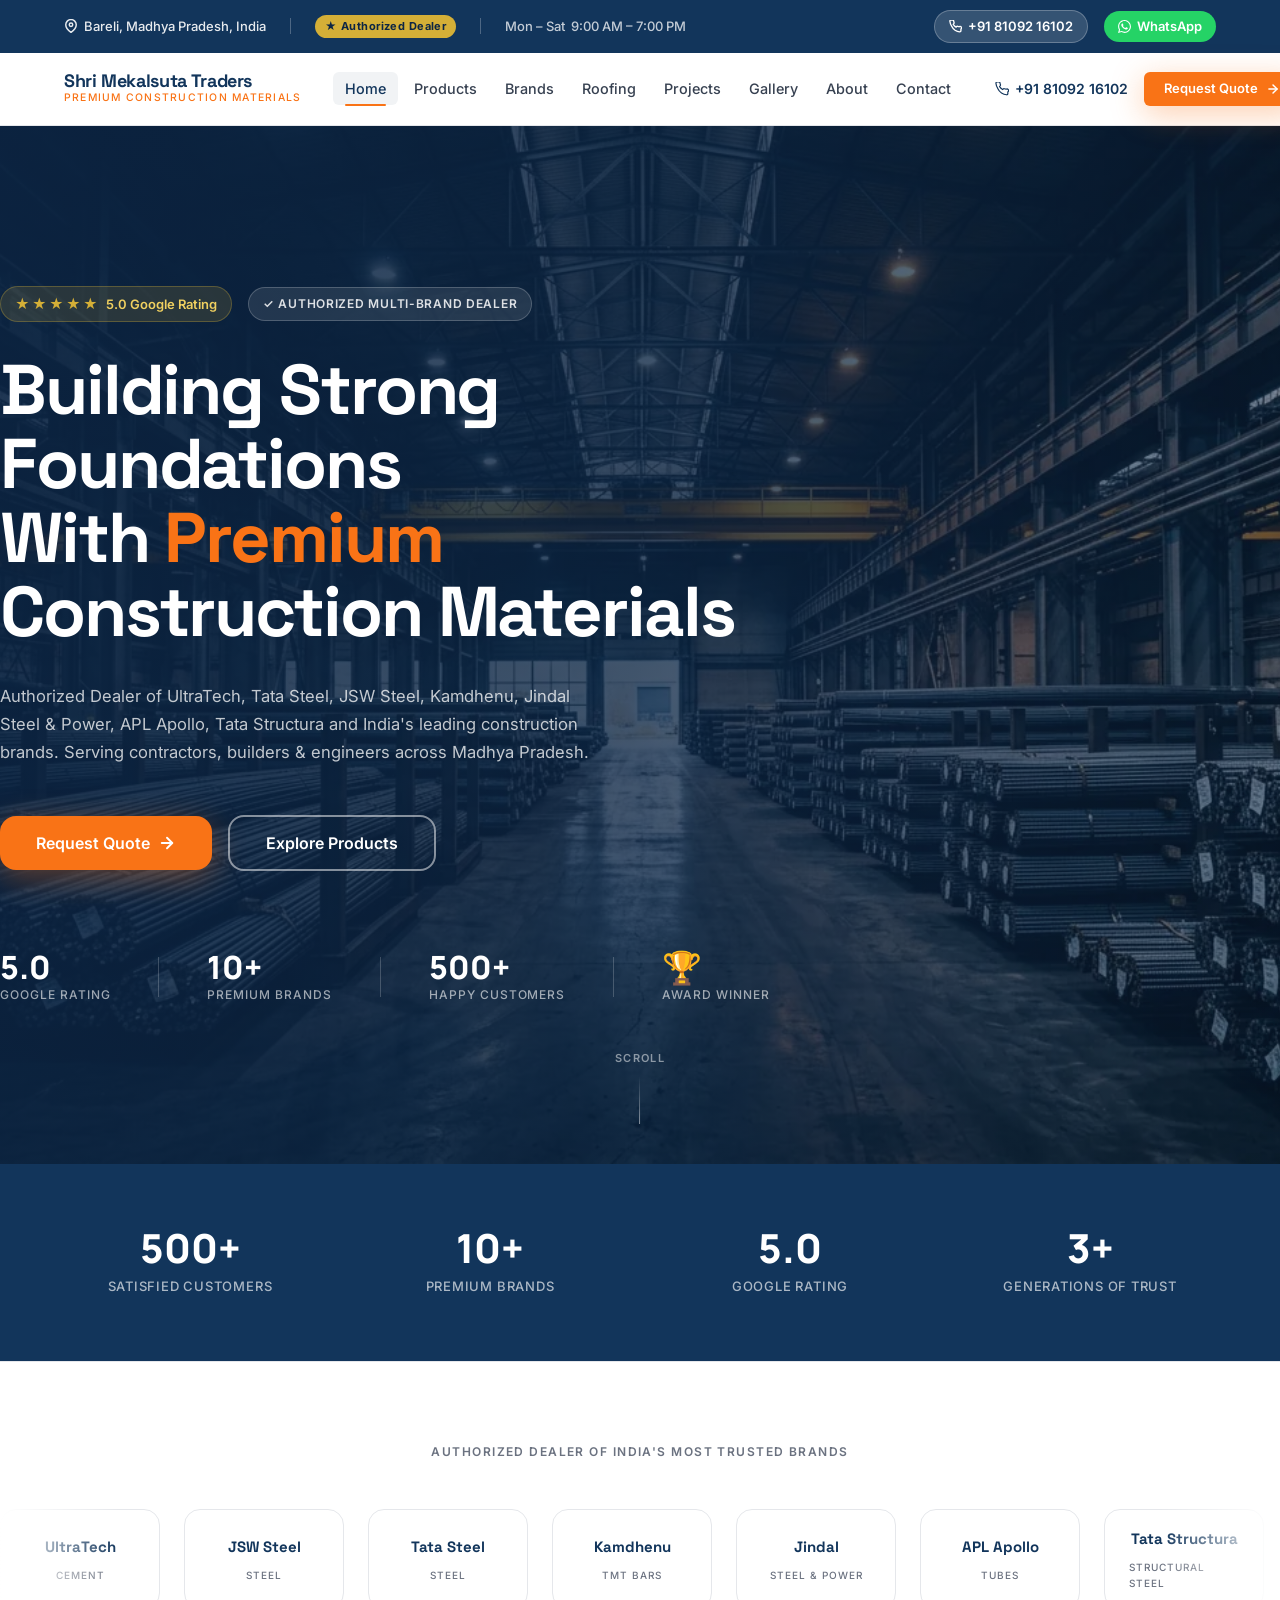
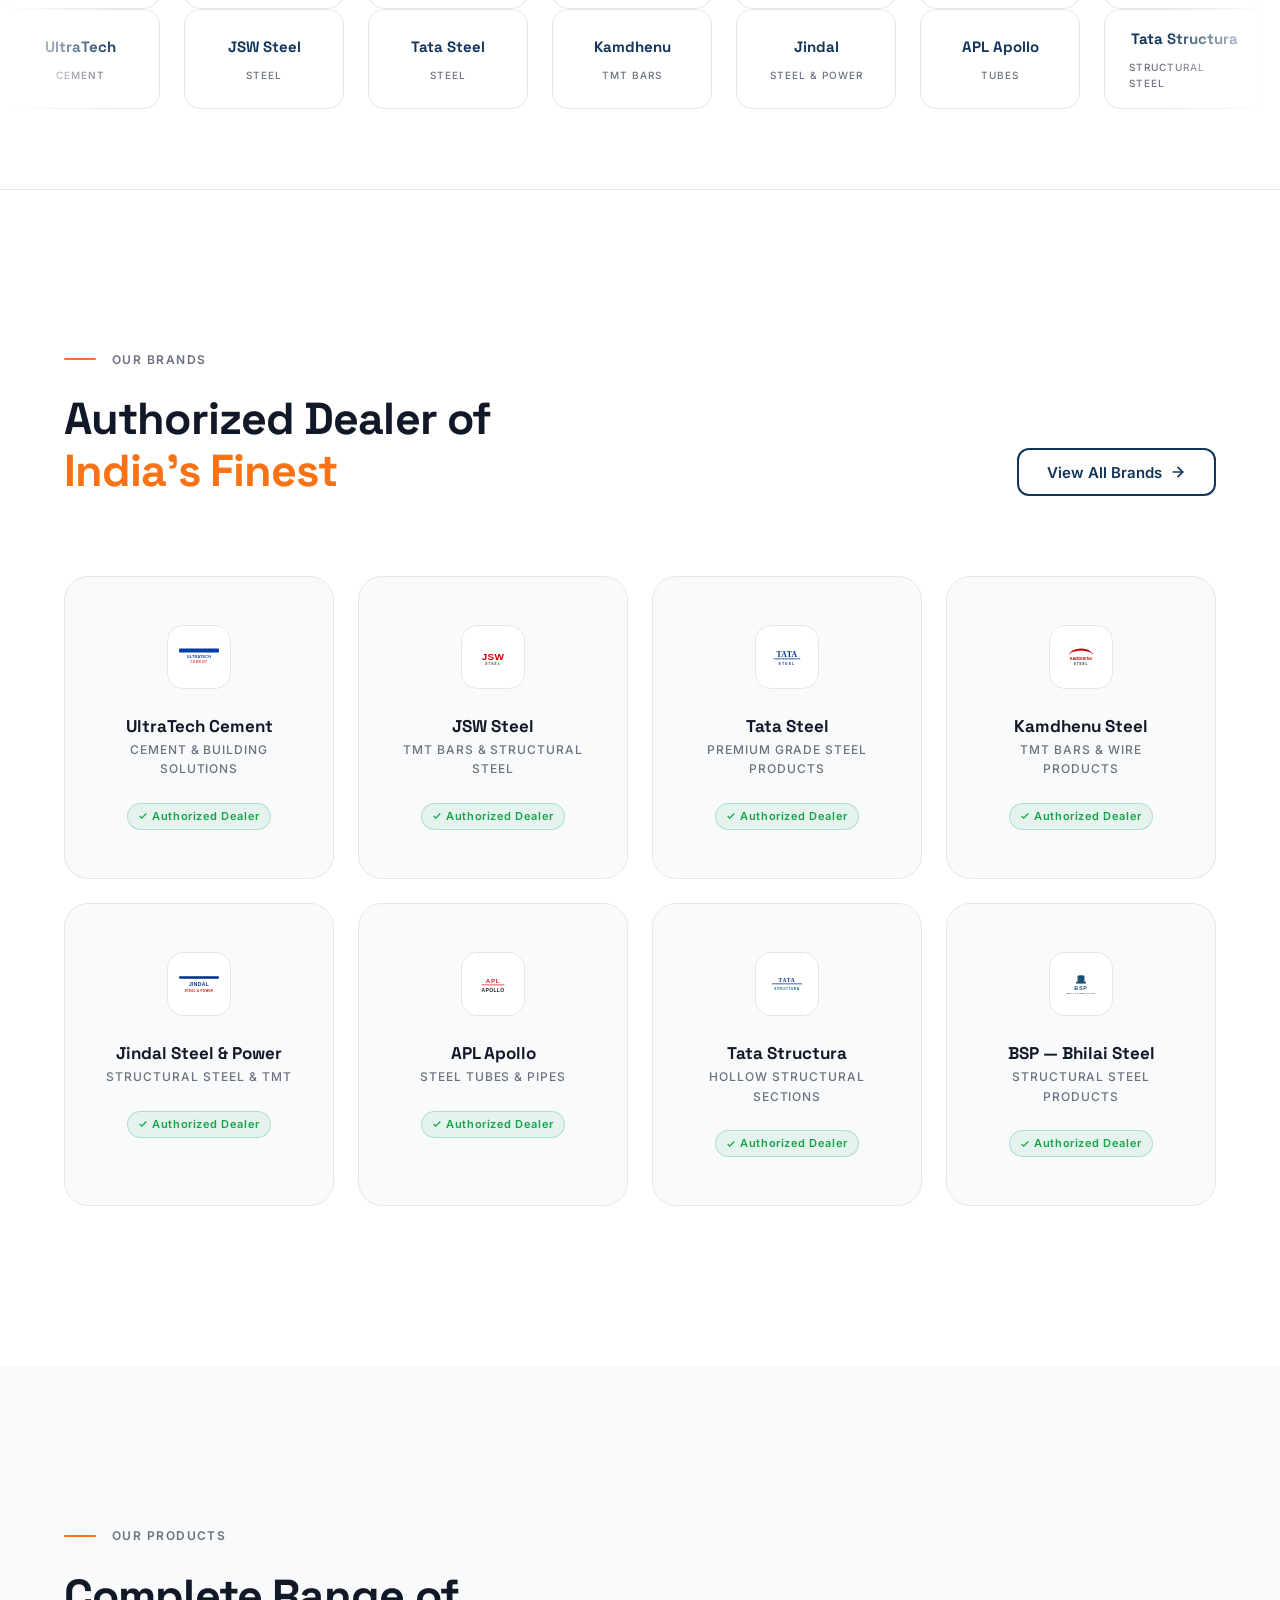
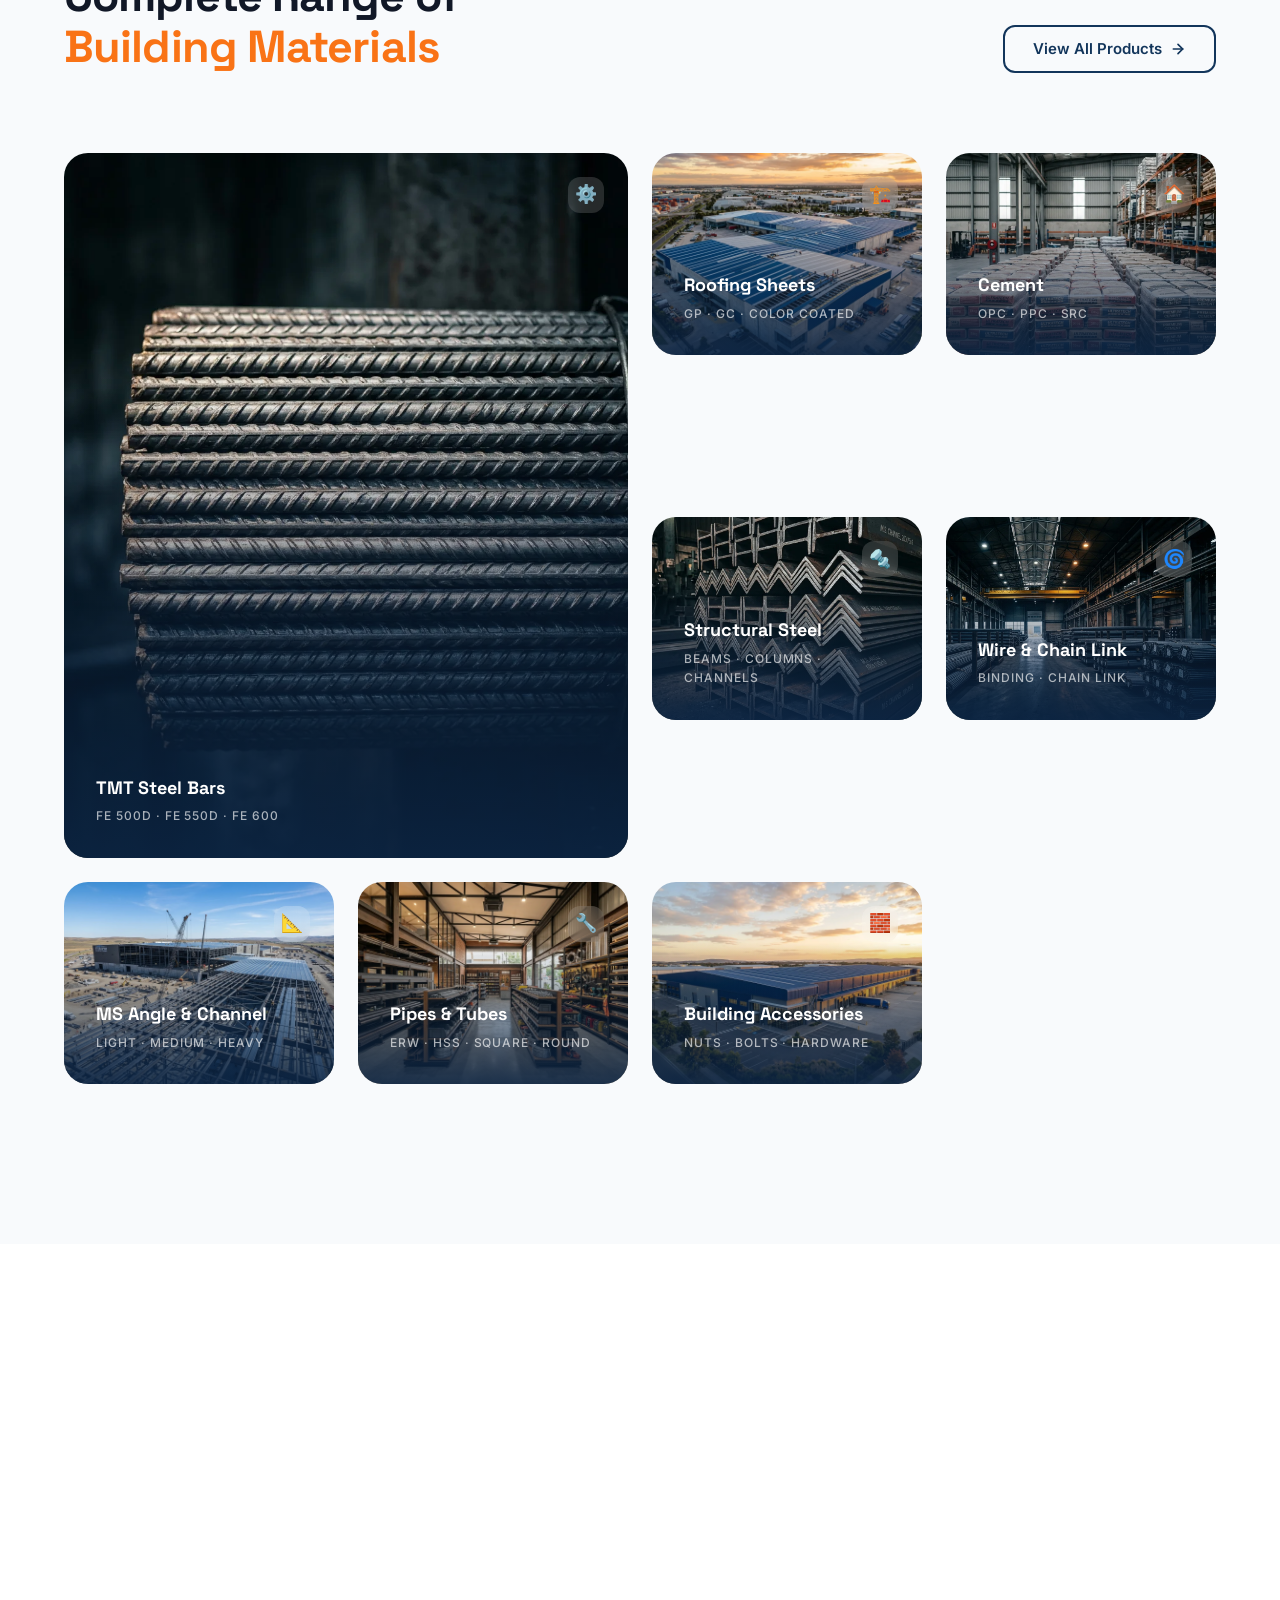
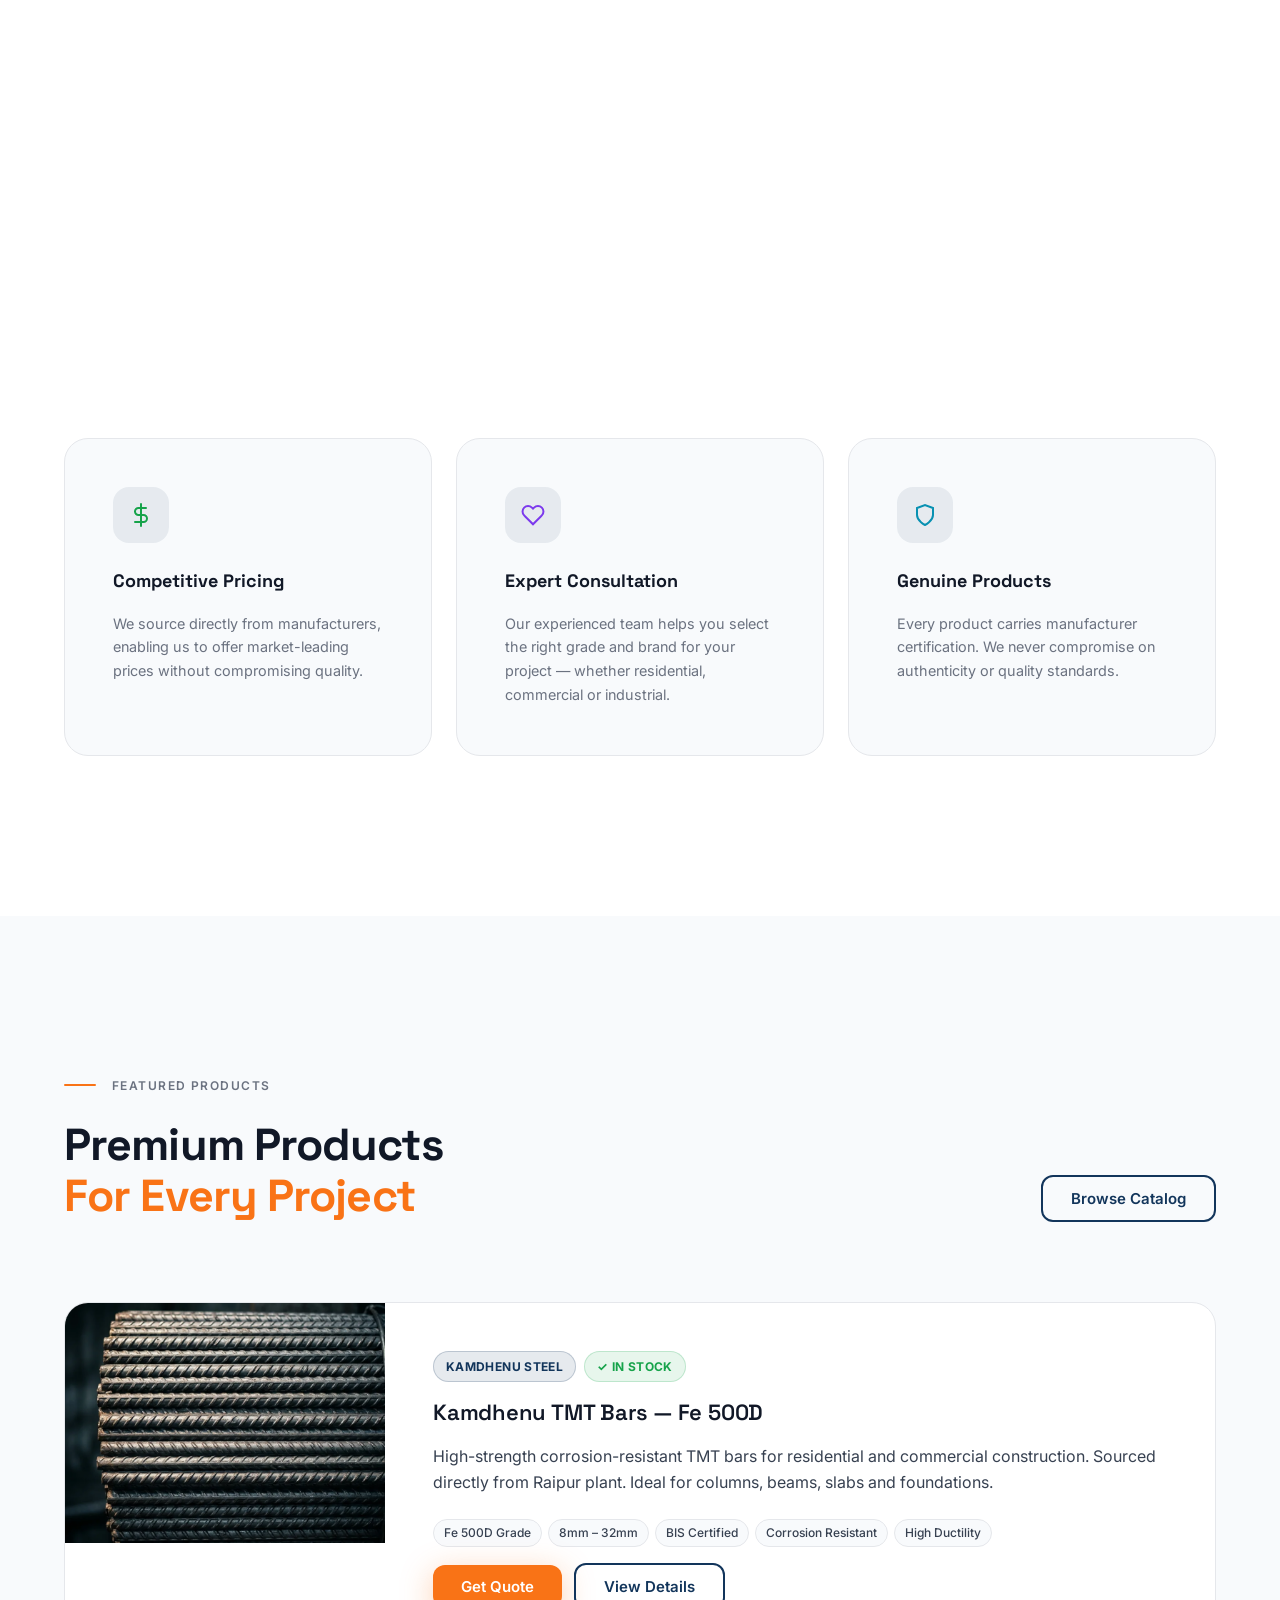
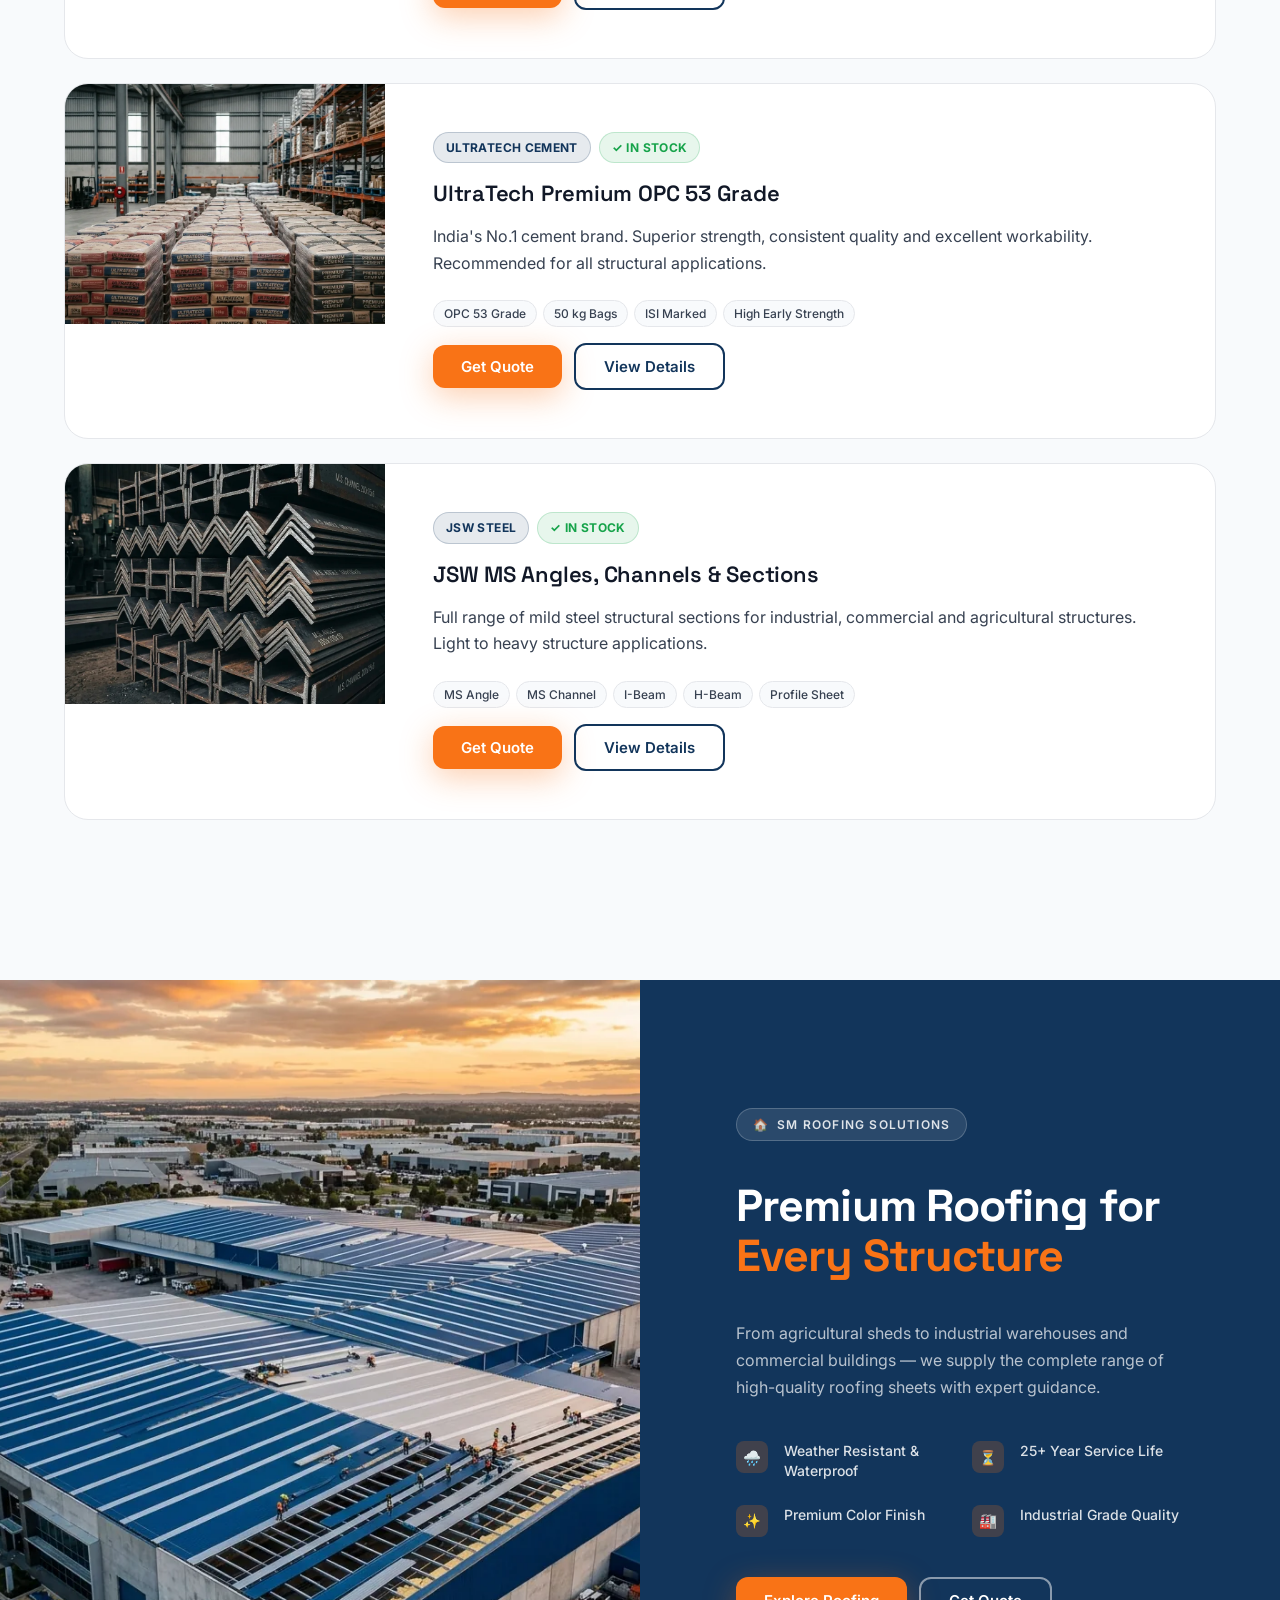
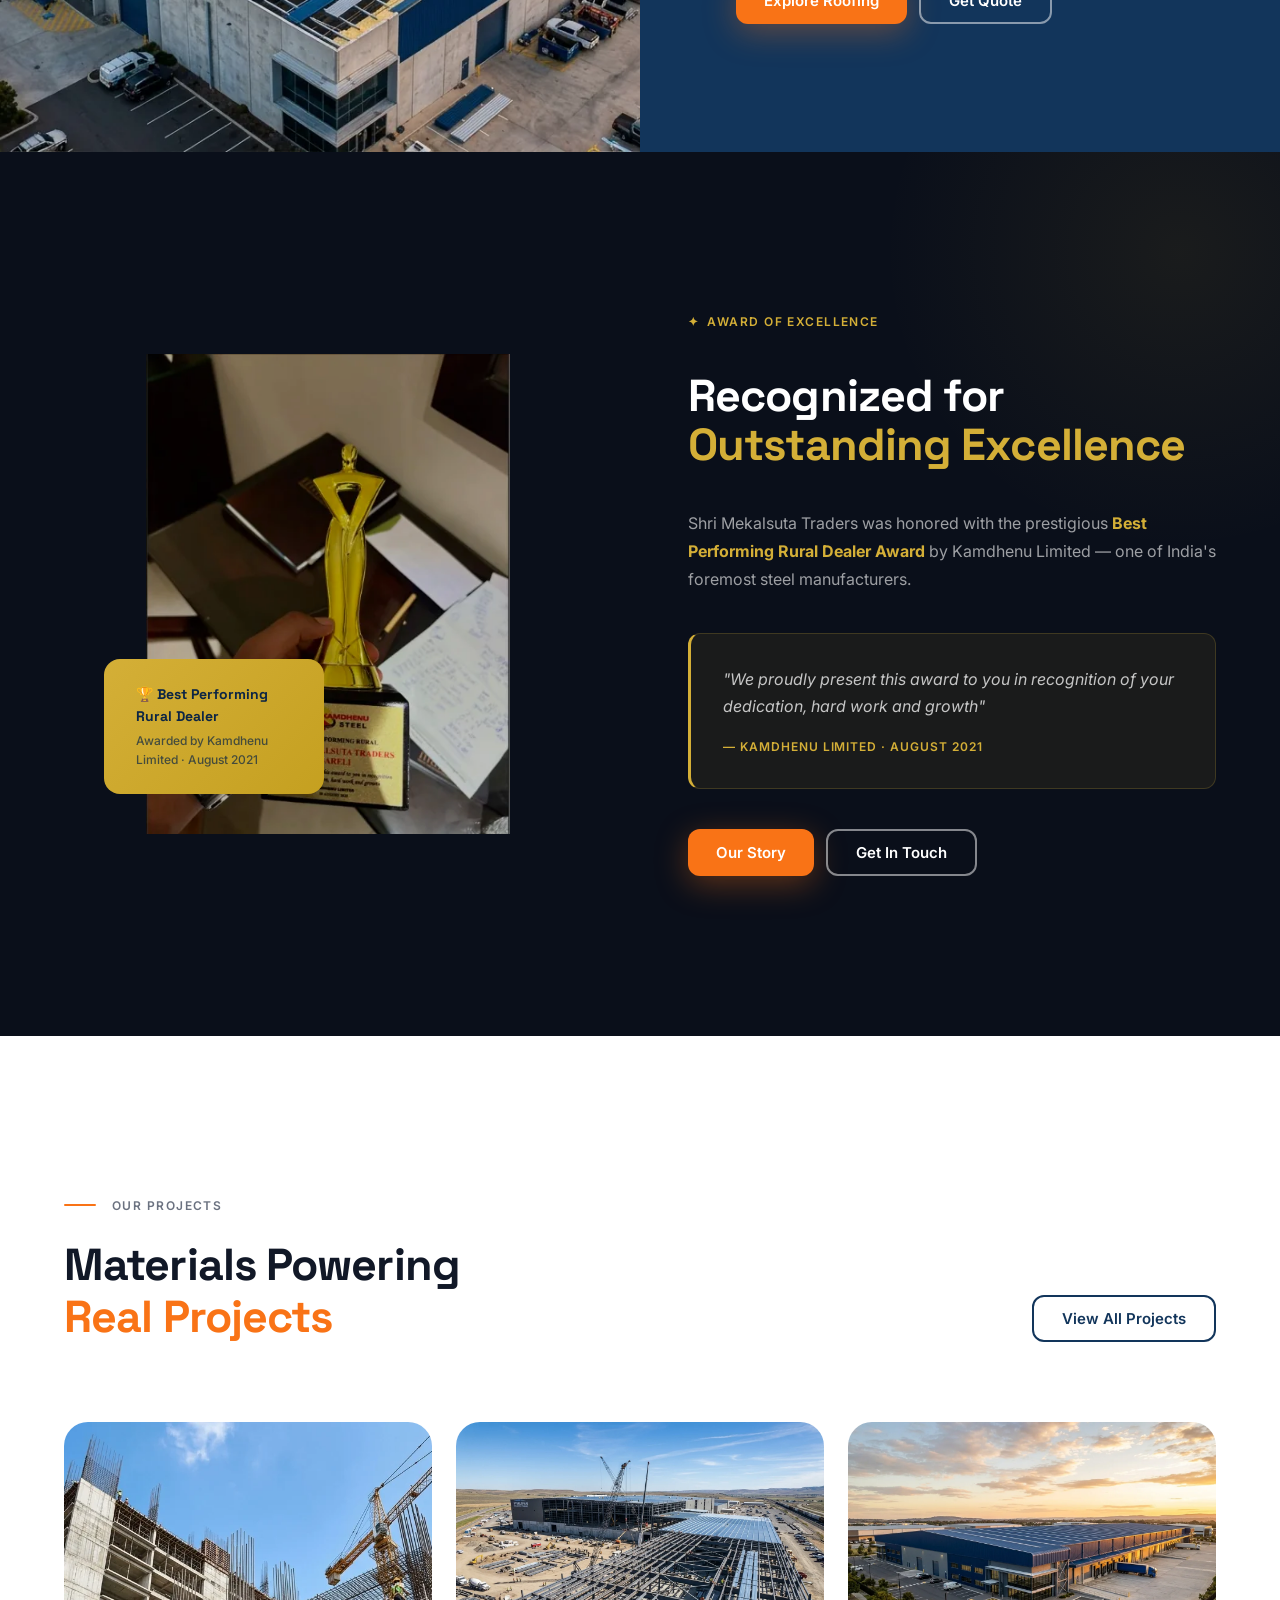
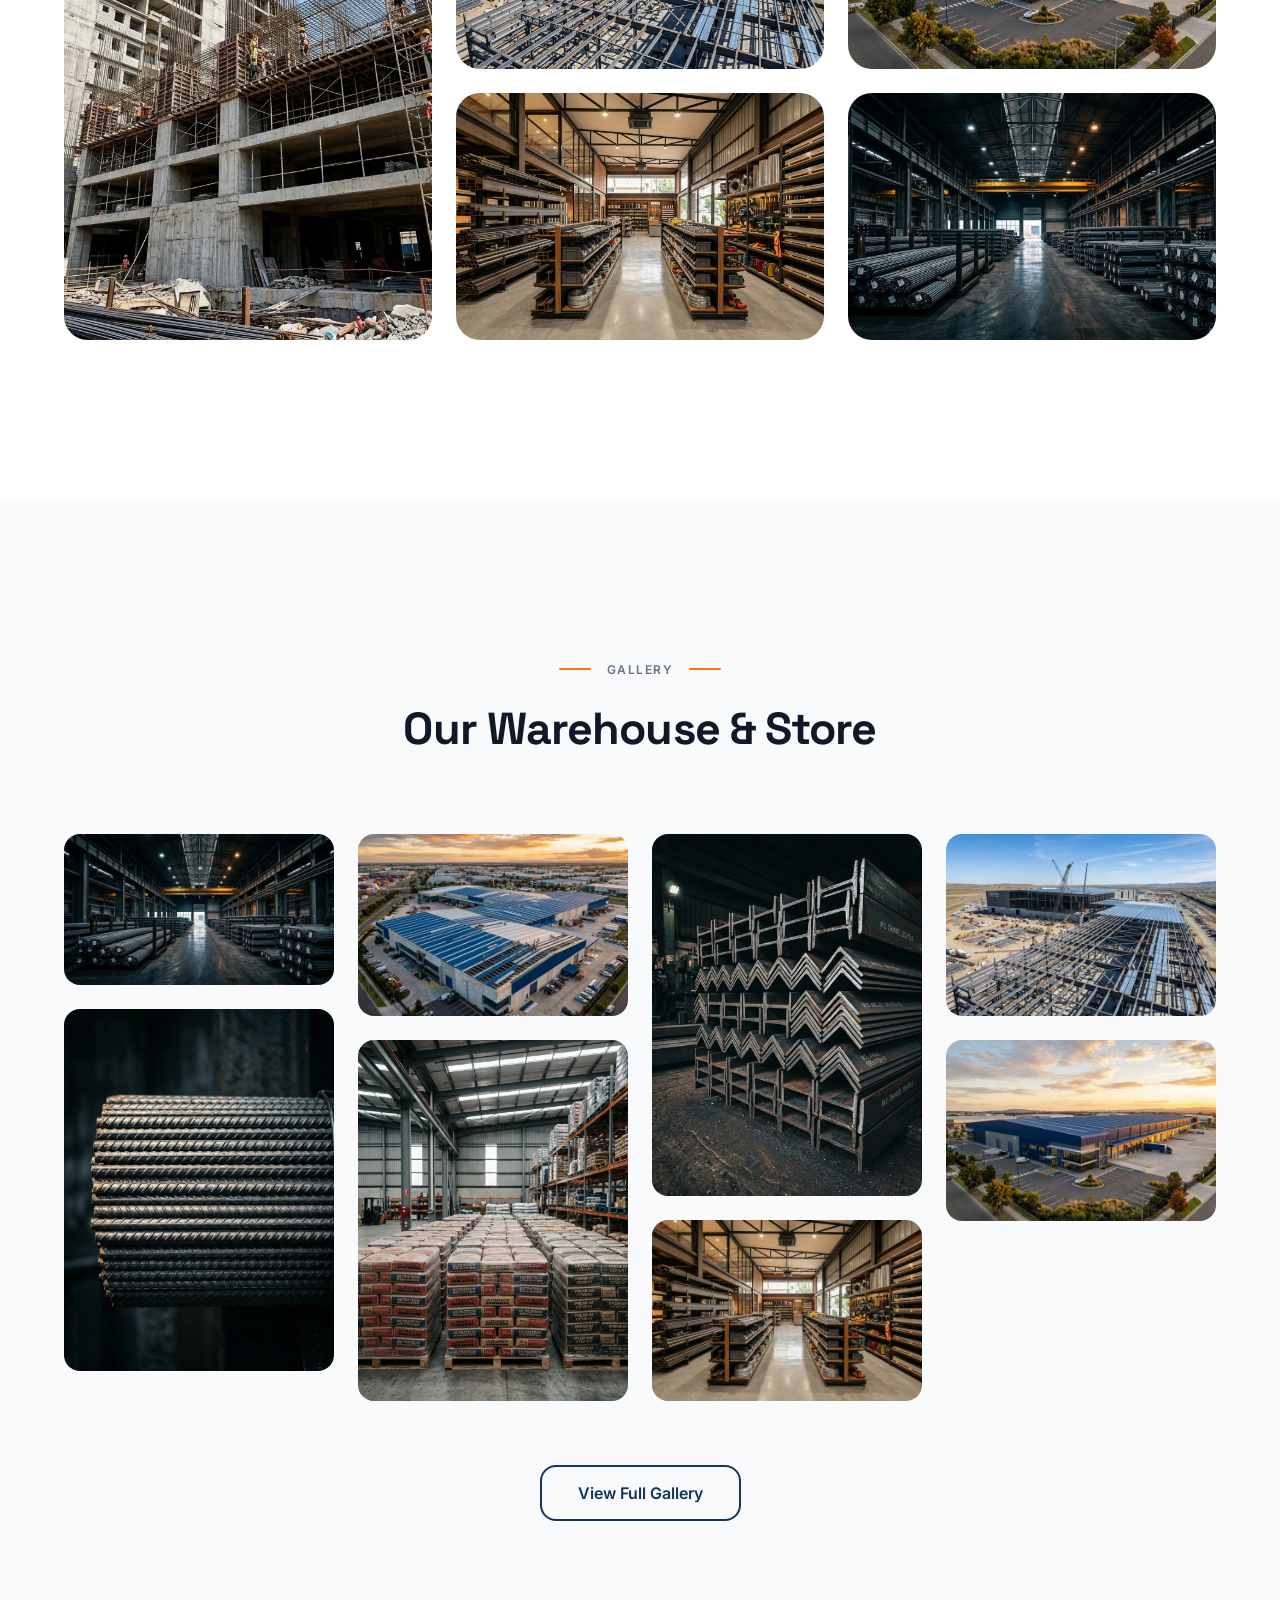
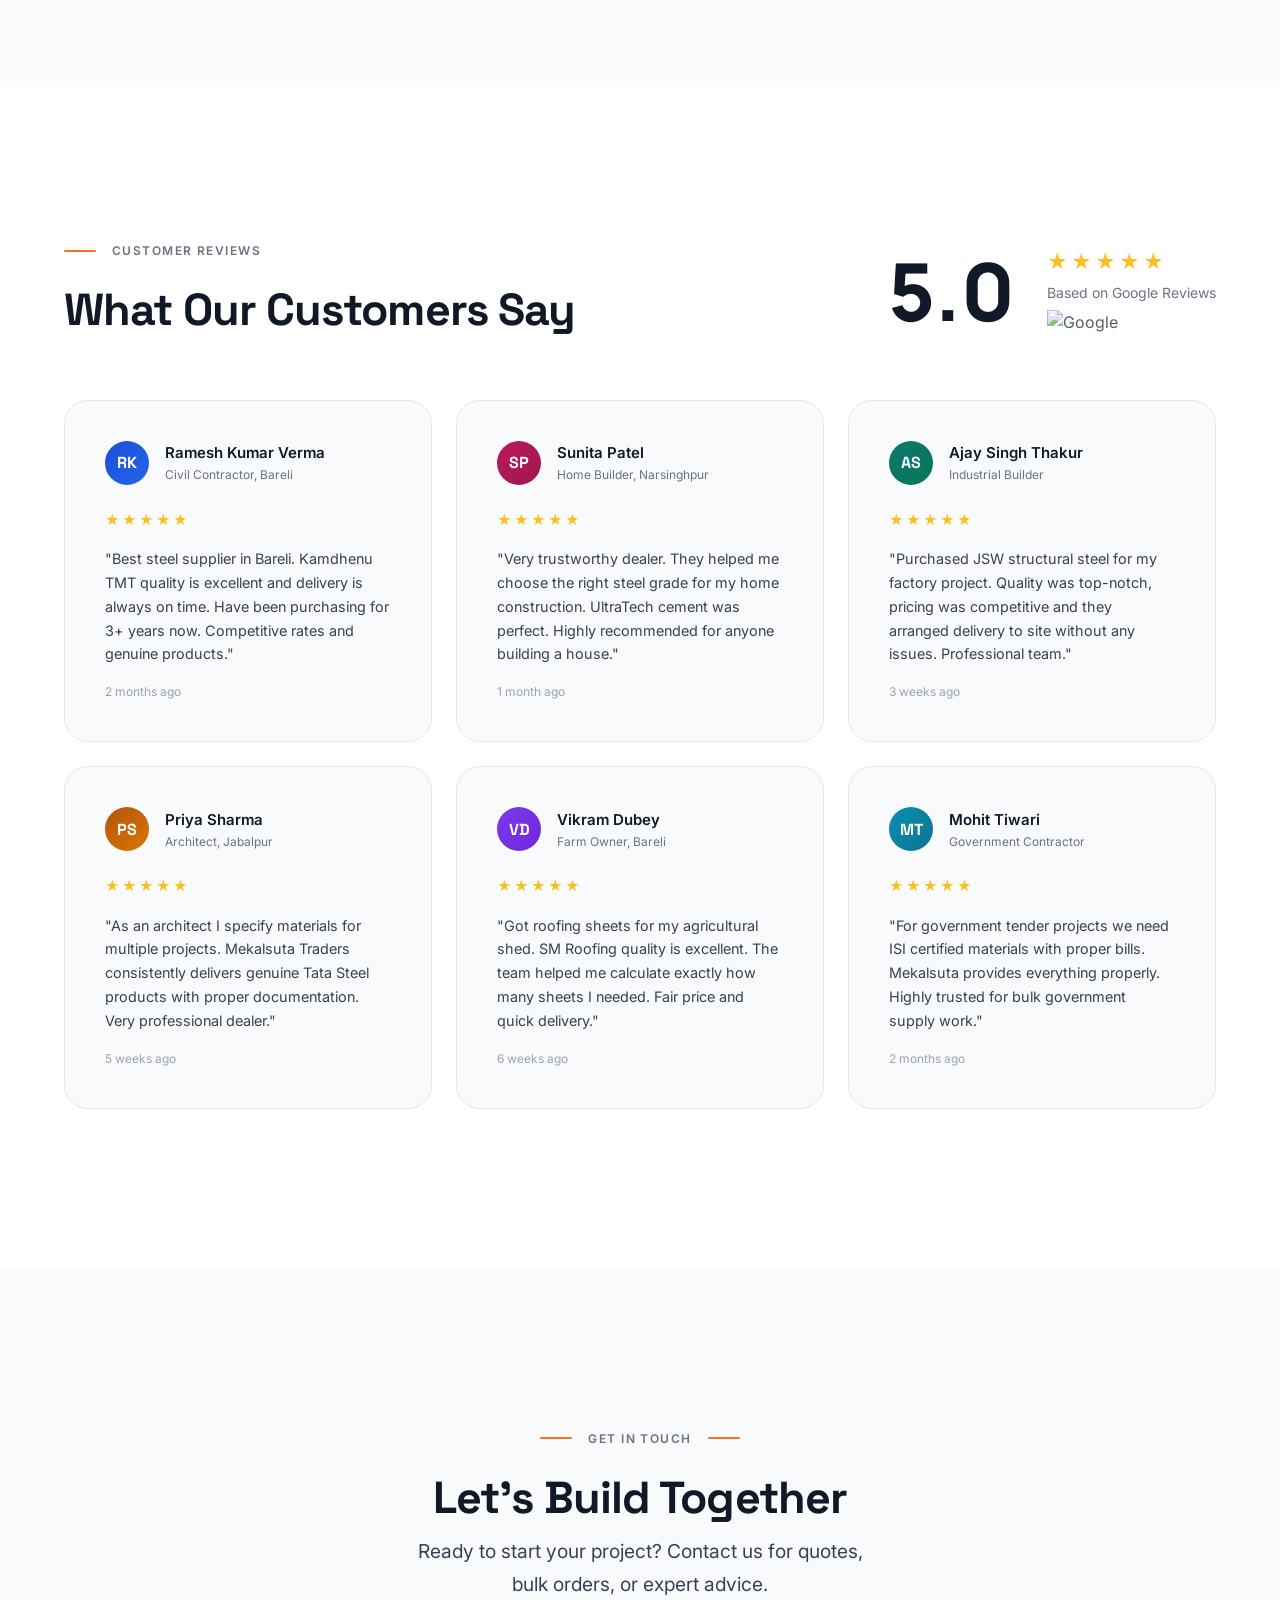
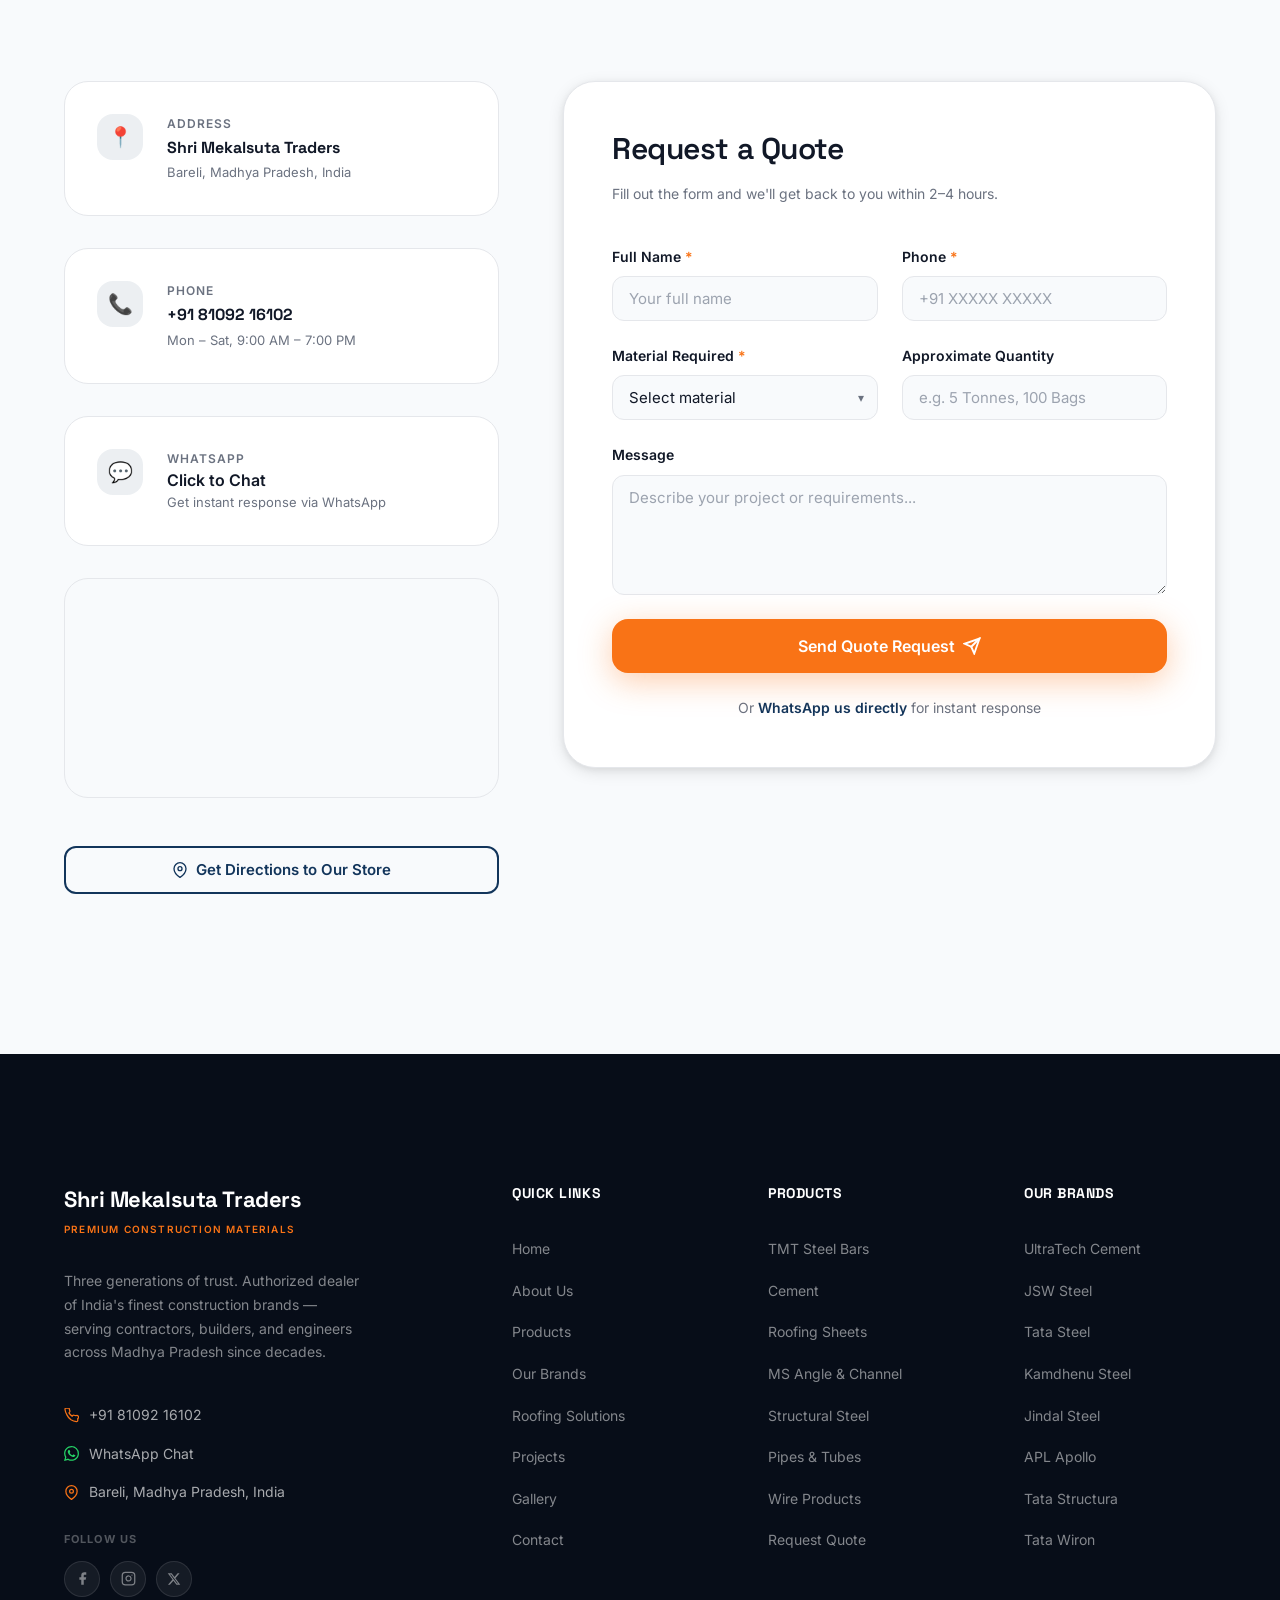
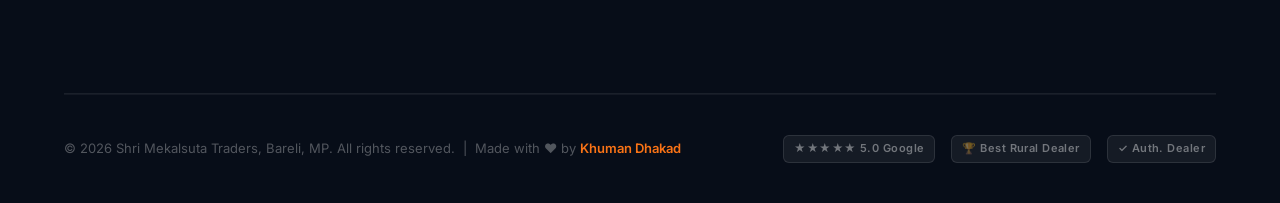
==== commit bfcdbd95: "feat: production polish and launch readiness" ====
--- a/index.html
+++ b/index.html
@@ -4,13 +4,52 @@
   <meta charset="UTF-8" />
   <meta name="viewport" content="width=device-width, initial-scale=1.0" />
   <title>Shri Mekalsuta Traders — Premium Construction Materials Supplier in Bareli, MP</title>
-  <meta name="description" content="Authorized dealer of UltraTech, Tata Steel, JSW Steel, Kamdhenu & more. Premium TMT bars, roofing sheets, cement & structural steel in Bareli, Madhya Pradesh. ★★★★★ 5.0 Google Rating." />
+  <meta name="description" content="Authorized dealer of UltraTech Cement, Tata Steel, JSW Steel, Kamdhenu & more. Premium TMT bars, roofing sheets, cement & structural steel in Bareli, Madhya Pradesh. ★★★★★ 5.0 Google Rating." />
+  <link rel="icon" type="image/svg+xml" href="images/favicon.svg" />
+  <link rel="canonical" href="https://shrimekalsuta.com/index.html" />
+  <meta property="og:title" content="Shri Mekalsuta Traders — Premium Construction Materials Supplier in Bareli, MP" />
+  <meta property="og:description" content="Authorized dealer of UltraTech, Tata Steel, JSW Steel, Kamdhenu Steel. Serving builders, contractors & homeowners in Bareli, MP." />
+  <meta property="og:type" content="website" />
+  <meta property="og:url" content="https://shrimekalsuta.com/index.html" />
+  <meta property="og:image" content="https://shrimekalsuta.com/images/hero_warehouse.webp" />
+  <meta name="twitter:card" content="summary_large_image" />
+  <meta name="twitter:title" content="Shri Mekalsuta Traders — Premium Construction Materials Supplier in Bareli, MP" />
+  <meta name="twitter:description" content="Authorized dealer of UltraTech, Tata Steel, JSW Steel, Kamdhenu Steel. Serving builders, contractors & homeowners in Bareli, MP." />
+  <meta name="twitter:image" content="https://shrimekalsuta.com/images/hero_warehouse.webp" />
+  <script type="application/ld+json">
+  {
+    "@context": "https://schema.org",
+    "@type": "LocalBusiness",
+    "name": "Shri Mekalsuta Traders",
+    "description": "Authorized dealer of UltraTech Cement, Tata Steel, JSW Steel, Kamdhenu & premium construction materials in Bareli, MP.",
+    "telephone": "+918109216102",
+    "address": {
+      "@type": "PostalAddress",
+      "streetAddress": "Main Road",
+      "addressLocality": "Bareli",
+      "addressRegion": "Madhya Pradesh",
+      "postalCode": "464668",
+      "addressCountry": "IN"
+    },
+    "geo": {
+      "@type": "GeoCoordinates",
+      "latitude": 22.9168,
+      "longitude": 79.7311
+    },
+    "url": "https://shrimekalsuta.com",
+    "openingHours": "Mo-Sa 09:00-21:00",
+    "priceRange": "$$",
+    "aggregateRating": {
+      "@type": "AggregateRating",
+      "ratingValue": "5.0",
+      "reviewCount": "500"
+    }
+  }
+  </script>
   <meta name="keywords" content="construction materials Bareli, TMT bars MP, JSW Steel dealer, UltraTech cement, Kamdhenu steel, roofing sheets, building materials Madhya Pradesh" />
-  <meta property="og:title" content="Shri Mekalsuta Traders — Premium Construction Materials" />
-  <meta property="og:description" content="Authorized dealer of India's top construction brands. 500+ satisfied customers. ★★★★★ 5.0 rating." />
-  <meta property="og:type" content="website" />
   <link rel="preconnect" href="https://fonts.googleapis.com" />
   <link rel="preconnect" href="https://fonts.gstatic.com" crossorigin />
+  <link rel="preload" as="image" href="images/hero_warehouse.webp" type="image/webp" />
   <link rel="stylesheet" href="css/styles.css" />
   <style>
     /* Page-specific styles */
@@ -278,7 +317,7 @@
 <section class="hero" id="hero" aria-label="Hero section">
   <div class="hero-bg">
     <img
-      src="images/hero_warehouse.jpg"
+      src="images/hero_warehouse.webp"
       alt="Shri Mekalsuta Traders — Premium steel warehouse"
       loading="eager"
       fetchpriority="high"
@@ -654,7 +693,7 @@
     <div class="category-grid">
       <!-- TMT Steel — Large card -->
       <a href="product-detail.html" class="category-card tall reveal" aria-label="TMT Steel Bars">
-        <img src="images/product_tmt.jpg" alt="Premium TMT steel bars" loading="lazy" />
+        <img src="images/product_tmt.webp" alt="Premium TMT steel bars" loading="lazy" />
         <div class="category-card-overlay" aria-hidden="true"></div>
         <div class="category-card-icon" aria-hidden="true">⚙️</div>
         <div class="category-card-content">
@@ -665,7 +704,7 @@
 
       <!-- Roofing -->
       <a href="roofing.html" class="category-card reveal reveal-delay-1" aria-label="Roofing Sheets">
-        <img src="images/roofing_section.jpg" alt="Premium roofing sheets" loading="lazy" />
+        <img src="images/roofing_section.webp" alt="Premium roofing sheets" loading="lazy" />
         <div class="category-card-overlay" aria-hidden="true"></div>
         <div class="category-card-icon" aria-hidden="true">🏗️</div>
         <div class="category-card-content">
@@ -676,7 +715,7 @@
 
       <!-- Cement -->
       <a href="products.html" class="category-card reveal reveal-delay-2" aria-label="Cement">
-        <img src="images/product_cement.jpg" alt="Premium cement bags" loading="lazy" />
+        <img src="images/product_cement.webp" alt="Premium cement bags" loading="lazy" />
         <div class="category-card-overlay" aria-hidden="true"></div>
         <div class="category-card-icon" aria-hidden="true">🏠</div>
         <div class="category-card-content">
@@ -687,7 +726,7 @@
 
       <!-- Structural Steel -->
       <a href="products.html" class="category-card reveal reveal-delay-1" aria-label="Structural Steel">
-        <img src="images/product_structural.jpg" alt="Structural steel sections" loading="lazy" />
+        <img src="images/product_structural.webp" alt="Structural steel sections" loading="lazy" />
         <div class="category-card-overlay" aria-hidden="true"></div>
         <div class="category-card-icon" aria-hidden="true">🔩</div>
         <div class="category-card-content">
@@ -698,7 +737,7 @@
 
       <!-- Wire Coils -->
       <a href="products.html" class="category-card reveal reveal-delay-2" aria-label="Steel Wire Products">
-        <img src="images/hero_warehouse.jpg" alt="Steel wire coils" loading="lazy" style="object-position:right center" />
+        <img src="images/hero_warehouse.webp" alt="Steel wire coils" loading="lazy" style="object-position:right center" />
         <div class="category-card-overlay" aria-hidden="true"></div>
         <div class="category-card-icon" aria-hidden="true">🌀</div>
         <div class="category-card-content">
@@ -709,7 +748,7 @@
 
       <!-- MS Angle / Channel -->
       <a href="products.html" class="category-card reveal reveal-delay-3" aria-label="MS Angle and Channel">
-        <img src="images/project_industrial.jpg" alt="MS Angle and channel steel" loading="lazy" />
+        <img src="images/project_industrial.webp" alt="MS Angle and channel steel" loading="lazy" />
         <div class="category-card-overlay" aria-hidden="true"></div>
         <div class="category-card-icon" aria-hidden="true">📐</div>
         <div class="category-card-content">
@@ -720,7 +759,7 @@
 
       <!-- Pipes -->
       <a href="products.html" class="category-card reveal reveal-delay-2" aria-label="Steel Pipes and Tubes">
-        <img src="images/about_store.jpg" alt="Steel pipes and tubes" loading="lazy" />
+        <img src="images/about_store.webp" alt="Steel pipes and tubes" loading="lazy" />
         <div class="category-card-overlay" aria-hidden="true"></div>
         <div class="category-card-icon" aria-hidden="true">🔧</div>
         <div class="category-card-content">
@@ -731,7 +770,7 @@
 
       <!-- Building Accessories -->
       <a href="products.html" class="category-card reveal reveal-delay-3" aria-label="Building Accessories">
-        <img src="images/project_warehouse.jpg" alt="Building accessories" loading="lazy" />
+        <img src="images/project_warehouse.webp" alt="Building accessories" loading="lazy" />
         <div class="category-card-overlay" aria-hidden="true"></div>
         <div class="category-card-icon" aria-hidden="true">🧱</div>
         <div class="category-card-content">
@@ -834,7 +873,7 @@
       <!-- Product 1 -->
       <article class="product-card-h reveal" aria-label="Kamdhenu TMT Steel Bars">
         <div class="product-card-h-img">
-          <img src="images/product_tmt.jpg" alt="Kamdhenu TMT Steel Bars Fe 500D" loading="lazy" />
+          <img src="images/product_tmt.webp" alt="Kamdhenu TMT Steel Bars Fe 500D" loading="lazy" />
         </div>
         <div class="product-card-h-body">
           <div class="product-card-h-top">
@@ -862,7 +901,7 @@
       <!-- Product 2 -->
       <article class="product-card-h reveal reveal-delay-1" aria-label="UltraTech Premium Cement">
         <div class="product-card-h-img">
-          <img src="images/product_cement.jpg" alt="UltraTech Premium Cement" loading="lazy" />
+          <img src="images/product_cement.webp" alt="UltraTech Premium Cement" loading="lazy" />
         </div>
         <div class="product-card-h-body">
           <div class="product-card-h-top">
@@ -889,7 +928,7 @@
       <!-- Product 3 -->
       <article class="product-card-h reveal reveal-delay-2" aria-label="JSW Structural Steel Sections">
         <div class="product-card-h-img">
-          <img src="images/product_structural.jpg" alt="JSW Structural Steel Sections" loading="lazy" />
+          <img src="images/product_structural.webp" alt="JSW Structural Steel Sections" loading="lazy" />
         </div>
         <div class="product-card-h-body">
           <div class="product-card-h-top">
@@ -922,7 +961,7 @@
 ═══════════════════════════════════════ -->
 <section class="roofing-section" aria-label="SM Roofing Solutions">
   <div class="roofing-img">
-    <img src="images/roofing_section.jpg" alt="Premium roofing installation" loading="lazy" />
+    <img src="images/roofing_section.webp" alt="Premium roofing installation" loading="lazy" />
   </div>
   <div class="roofing-content">
     <div class="roofing-badge">
@@ -969,7 +1008,7 @@
       <!-- Image -->
       <div class="awards-img-wrap reveal">
         <div class="awards-img-frame">
-          <img src="images/award_bg.jpg" alt="Kamdhenu Steel Best Performing Rural Dealer Award" loading="lazy" />
+          <img src="images/award_bg.webp" alt="Kamdhenu Steel Best Performing Rural Dealer Award" loading="lazy" />
           <div class="awards-img-badge">
             <div class="awards-img-badge-title">🏆 Best Performing Rural Dealer</div>
             <div class="awards-img-badge-sub">Awarded by Kamdhenu Limited · August 2021</div>
@@ -1023,8 +1062,8 @@
     </div>
 
     <div class="projects-masonry">
-      <div class="project-card tall reveal" data-lightbox="images/project_residential.jpg" data-alt="Residential building project">
-        <img src="images/project_residential.jpg" alt="Multi-storey residential building" loading="lazy" />
+      <div class="project-card tall reveal" data-lightbox="images/project_residential.webp" data-alt="Residential building project">
+        <img src="images/project_residential.webp" alt="Multi-storey residential building" loading="lazy" />
         <div class="project-card-overlay" aria-hidden="true"></div>
         <div class="project-card-info">
           <div class="project-card-tag">Residential</div>
@@ -1032,8 +1071,8 @@
         </div>
       </div>
 
-      <div class="project-card reveal reveal-delay-1" data-lightbox="images/project_industrial.jpg" data-alt="Industrial project">
-        <img src="images/project_industrial.jpg" alt="Industrial steel structure" loading="lazy" />
+      <div class="project-card reveal reveal-delay-1" data-lightbox="images/project_industrial.webp" data-alt="Industrial project">
+        <img src="images/project_industrial.webp" alt="Industrial steel structure" loading="lazy" />
         <div class="project-card-overlay" aria-hidden="true"></div>
         <div class="project-card-info">
           <div class="project-card-tag">Industrial</div>
@@ -1041,8 +1080,8 @@
         </div>
       </div>
 
-      <div class="project-card reveal reveal-delay-2" data-lightbox="images/project_warehouse.jpg" data-alt="Warehouse project">
-        <img src="images/project_warehouse.jpg" alt="Commercial warehouse" loading="lazy" />
+      <div class="project-card reveal reveal-delay-2" data-lightbox="images/project_warehouse.webp" data-alt="Warehouse project">
+        <img src="images/project_warehouse.webp" alt="Commercial warehouse" loading="lazy" />
         <div class="project-card-overlay" aria-hidden="true"></div>
         <div class="project-card-info">
           <div class="project-card-tag">Commercial</div>
@@ -1050,8 +1089,8 @@
         </div>
       </div>
 
-      <div class="project-card reveal reveal-delay-1" data-lightbox="images/about_store.jpg" data-alt="Agricultural project">
-        <img src="images/about_store.jpg" alt="Agricultural shed structure" loading="lazy" />
+      <div class="project-card reveal reveal-delay-1" data-lightbox="images/about_store.webp" data-alt="Agricultural project">
+        <img src="images/about_store.webp" alt="Agricultural shed structure" loading="lazy" />
         <div class="project-card-overlay" aria-hidden="true"></div>
         <div class="project-card-info">
           <div class="project-card-tag">Agriculture</div>
@@ -1059,8 +1098,8 @@
         </div>
       </div>
 
-      <div class="project-card reveal reveal-delay-2" data-lightbox="images/hero_warehouse.jpg" data-alt="Government project">
-        <img src="images/hero_warehouse.jpg" alt="Government project" loading="lazy" />
+      <div class="project-card reveal reveal-delay-2" data-lightbox="images/hero_warehouse.webp" data-alt="Government project">
+        <img src="images/hero_warehouse.webp" alt="Government project" loading="lazy" />
         <div class="project-card-overlay" aria-hidden="true"></div>
         <div class="project-card-info">
           <div class="project-card-tag">Government</div>
@@ -1086,8 +1125,8 @@
     </div>
 
     <div class="gallery-grid">
-      <div class="gallery-item reveal" data-lightbox="images/hero_warehouse.jpg" data-alt="Steel warehouse interior">
-        <img src="images/hero_warehouse.jpg" alt="Premium steel warehouse with TMT bars" loading="lazy" />
+      <div class="gallery-item reveal" data-lightbox="images/hero_warehouse.webp" data-alt="Steel warehouse interior">
+        <img src="images/hero_warehouse.webp" alt="Premium steel warehouse with TMT bars" loading="lazy" />
         <div class="gallery-item-overlay">
           <div class="gallery-zoom-icon" aria-hidden="true">
             <svg width="18" height="18" viewBox="0 0 24 24" fill="none" stroke="#12355B" stroke-width="2.5"><circle cx="11" cy="11" r="8"/><line x1="21" y1="21" x2="16.65" y2="16.65"/><line x1="11" y1="8" x2="11" y2="14"/><line x1="8" y1="11" x2="14" y2="11"/></svg>
@@ -1095,8 +1134,8 @@
         </div>
       </div>
 
-      <div class="gallery-item reveal reveal-delay-1" data-lightbox="images/product_tmt.jpg" data-alt="TMT steel bars">
-        <img src="images/product_tmt.jpg" alt="TMT steel bars close-up" loading="lazy" />
+      <div class="gallery-item reveal reveal-delay-1" data-lightbox="images/product_tmt.webp" data-alt="TMT steel bars">
+        <img src="images/product_tmt.webp" alt="TMT steel bars close-up" loading="lazy" />
         <div class="gallery-item-overlay">
           <div class="gallery-zoom-icon" aria-hidden="true">
             <svg width="18" height="18" viewBox="0 0 24 24" fill="none" stroke="#12355B" stroke-width="2.5"><circle cx="11" cy="11" r="8"/><line x1="21" y1="21" x2="16.65" y2="16.65"/><line x1="11" y1="8" x2="11" y2="14"/><line x1="8" y1="11" x2="14" y2="11"/></svg>
@@ -1104,8 +1143,8 @@
         </div>
       </div>
 
-      <div class="gallery-item reveal reveal-delay-2" data-lightbox="images/roofing_section.jpg" data-alt="Roofing sheets">
-        <img src="images/roofing_section.jpg" alt="Premium color coated roofing sheets" loading="lazy" />
+      <div class="gallery-item reveal reveal-delay-2" data-lightbox="images/roofing_section.webp" data-alt="Roofing sheets">
+        <img src="images/roofing_section.webp" alt="Premium color coated roofing sheets" loading="lazy" />
         <div class="gallery-item-overlay">
           <div class="gallery-zoom-icon" aria-hidden="true">
             <svg width="18" height="18" viewBox="0 0 24 24" fill="none" stroke="#12355B" stroke-width="2.5"><circle cx="11" cy="11" r="8"/><line x1="21" y1="21" x2="16.65" y2="16.65"/><line x1="11" y1="8" x2="11" y2="14"/><line x1="8" y1="11" x2="14" y2="11"/></svg>
@@ -1113,8 +1152,8 @@
         </div>
       </div>
 
-      <div class="gallery-item reveal reveal-delay-1" data-lightbox="images/product_cement.jpg" data-alt="Cement products">
-        <img src="images/product_cement.jpg" alt="UltraTech cement bags in warehouse" loading="lazy" />
+      <div class="gallery-item reveal reveal-delay-1" data-lightbox="images/product_cement.webp" data-alt="Cement products">
+        <img src="images/product_cement.webp" alt="UltraTech cement bags in warehouse" loading="lazy" />
         <div class="gallery-item-overlay">
           <div class="gallery-zoom-icon" aria-hidden="true">
             <svg width="18" height="18" viewBox="0 0 24 24" fill="none" stroke="#12355B" stroke-width="2.5"><circle cx="11" cy="11" r="8"/><line x1="21" y1="21" x2="16.65" y2="16.65"/><line x1="11" y1="8" x2="11" y2="14"/><line x1="8" y1="11" x2="14" y2="11"/></svg>
@@ -1122,8 +1161,8 @@
         </div>
       </div>
 
-      <div class="gallery-item reveal reveal-delay-2" data-lightbox="images/product_structural.jpg" data-alt="Structural steel">
-        <img src="images/product_structural.jpg" alt="Structural steel sections" loading="lazy" />
+      <div class="gallery-item reveal reveal-delay-2" data-lightbox="images/product_structural.webp" data-alt="Structural steel">
+        <img src="images/product_structural.webp" alt="Structural steel sections" loading="lazy" />
         <div class="gallery-item-overlay">
           <div class="gallery-zoom-icon" aria-hidden="true">
             <svg width="18" height="18" viewBox="0 0 24 24" fill="none" stroke="#12355B" stroke-width="2.5"><circle cx="11" cy="11" r="8"/><line x1="21" y1="21" x2="16.65" y2="16.65"/><line x1="11" y1="8" x2="11" y2="14"/><line x1="8" y1="11" x2="14" y2="11"/></svg>
@@ -1131,8 +1170,8 @@
         </div>
       </div>
 
-      <div class="gallery-item reveal reveal-delay-3" data-lightbox="images/about_store.jpg" data-alt="Store interior">
-        <img src="images/about_store.jpg" alt="Mekalsuta Traders store interior" loading="lazy" />
+      <div class="gallery-item reveal reveal-delay-3" data-lightbox="images/about_store.webp" data-alt="Store interior">
+        <img src="images/about_store.webp" alt="Mekalsuta Traders store interior" loading="lazy" />
         <div class="gallery-item-overlay">
           <div class="gallery-zoom-icon" aria-hidden="true">
             <svg width="18" height="18" viewBox="0 0 24 24" fill="none" stroke="#12355B" stroke-width="2.5"><circle cx="11" cy="11" r="8"/><line x1="21" y1="21" x2="16.65" y2="16.65"/><line x1="11" y1="8" x2="11" y2="14"/><line x1="8" y1="11" x2="14" y2="11"/></svg>
@@ -1140,8 +1179,8 @@
         </div>
       </div>
 
-      <div class="gallery-item reveal reveal-delay-1" data-lightbox="images/project_industrial.jpg" data-alt="Industrial project">
-        <img src="images/project_industrial.jpg" alt="Industrial construction project" loading="lazy" />
+      <div class="gallery-item reveal reveal-delay-1" data-lightbox="images/project_industrial.webp" data-alt="Industrial project">
+        <img src="images/project_industrial.webp" alt="Industrial construction project" loading="lazy" />
         <div class="gallery-item-overlay">
           <div class="gallery-zoom-icon" aria-hidden="true">
             <svg width="18" height="18" viewBox="0 0 24 24" fill="none" stroke="#12355B" stroke-width="2.5"><circle cx="11" cy="11" r="8"/><line x1="21" y1="21" x2="16.65" y2="16.65"/><line x1="11" y1="8" x2="11" y2="14"/><line x1="8" y1="11" x2="14" y2="11"/></svg>
@@ -1149,8 +1188,8 @@
         </div>
       </div>
 
-      <div class="gallery-item reveal reveal-delay-2" data-lightbox="images/project_warehouse.jpg" data-alt="Warehouse project">
-        <img src="images/project_warehouse.jpg" alt="Commercial warehouse construction" loading="lazy" />
+      <div class="gallery-item reveal reveal-delay-2" data-lightbox="images/project_warehouse.webp" data-alt="Warehouse project">
+        <img src="images/project_warehouse.webp" alt="Commercial warehouse construction" loading="lazy" />
         <div class="gallery-item-overlay">
           <div class="gallery-zoom-icon" aria-hidden="true">
             <svg width="18" height="18" viewBox="0 0 24 24" fill="none" stroke="#12355B" stroke-width="2.5"><circle cx="11" cy="11" r="8"/><line x1="21" y1="21" x2="16.65" y2="16.65"/><line x1="11" y1="8" x2="11" y2="14"/><line x1="8" y1="11" x2="14" y2="11"/></svg>
@@ -1361,7 +1400,7 @@
           <p class="text-small mt-2">Fill out the form and we'll get back to you within 2–4 hours.</p>
         </div>
 
-        <form id="contactForm" data-validate action="thank-you.html" method="get" novalidate>
+        <form id="contactForm" data-validate action="thank-you.html" method="POST" novalidate>
           <div class="form-row" style="gap:var(--space-3); margin-bottom:var(--space-3);">
             <div class="form-group">
               <label class="form-label" for="contactName">Full Name <span>*</span></label>
@@ -1448,13 +1487,13 @@
           <div class="footer-social-label">Follow Us</div>
           <div class="footer-social-icons">
 
-            <a href="#" class="footer-social-icon" aria-label="Follow us on Facebook" rel="noopener noreferrer">
+            <a href="https://facebook.com" target="_blank" rel="noopener noreferrer" class="footer-social-icon" aria-label="Follow us on Facebook" rel="noopener noreferrer">
               <svg width="15" height="15" viewBox="0 0 24 24" fill="currentColor" aria-hidden="true">
                 <path d="M18 2h-3a5 5 0 0 0-5 5v3H7v4h3v8h4v-8h3l1-4h-4V7a1 1 0 0 1 1-1h3z"/>
               </svg>
             </a>
 
-            <a href="#" class="footer-social-icon" aria-label="Follow us on Instagram" rel="noopener noreferrer">
+            <a href="https://instagram.com" target="_blank" rel="noopener noreferrer" class="footer-social-icon" aria-label="Follow us on Instagram" rel="noopener noreferrer">
               <svg width="15" height="15" viewBox="0 0 24 24" fill="none" stroke="currentColor" stroke-width="2" stroke-linecap="round" stroke-linejoin="round" aria-hidden="true">
                 <rect x="2" y="2" width="20" height="20" rx="5" ry="5"/>
                 <path d="M16 11.37A4 4 0 1 1 12.63 8 4 4 0 0 1 16 11.37z"/>
@@ -1462,7 +1501,7 @@
               </svg>
             </a>
 
-            <a href="#" class="footer-social-icon" aria-label="Follow us on X (Twitter)" rel="noopener noreferrer">
+            <a href="https://twitter.com" target="_blank" rel="noopener noreferrer" class="footer-social-icon" aria-label="Follow us on X (Twitter)" rel="noopener noreferrer">
               <svg width="14" height="14" viewBox="0 0 24 24" fill="currentColor" aria-hidden="true">
                 <path d="M18.244 2.25h3.308l-7.227 8.26 8.502 11.24H16.17l-5.214-6.817L4.99 21.75H1.68l7.73-8.835L1.254 2.25H8.08l4.713 6.231zm-1.161 17.52h1.833L7.084 4.126H5.117z"/>
               </svg>
@@ -1521,7 +1560,7 @@
 
     <div class="footer-bottom">
       <p class="footer-bottom-text">
-        © 2026 Shri Mekalsuta Traders, Bareli, MP. All rights reserved. &nbsp;|&nbsp; Made with ❤️ by <a href="https://www.linkedin.com/in/khuman-dhakad/" target="_blank" rel="noopener" style="color:var(--orange);font-weight:600;">Khuman Dhakad</a>
+        © 2026 Shri Mekalsuta Traders, Bareli, MP. All rights reserved. &nbsp;|&nbsp; Made with ❤️ by <a href="https://www.linkedin.com/in/khuman-dhakad/" target="_blank" rel="noopener noreferrer" style="color:var(--orange);font-weight:600;">Khuman Dhakad</a>
       </p>
       <div class="footer-bottom-badges">
         <span class="footer-badge">★★★★★ 5.0 Google</span>
--- a/css/styles.css
+++ b/css/styles.css
@@ -114,6 +114,11 @@
   color: inherit;
 }
 
+:focus-visible {
+  outline: 2.5px solid var(--orange);
+  outline-offset: 3px;
+}
+
 ul, ol {
   list-style: none;
 }
@@ -3660,7 +3665,34 @@
   .brands-stats-grid { display: grid !important; grid-template-columns: repeat(2, 1fr) !important; gap: 10px !important; }
   .roofing-split-grid { display: flex !important; flex-direction: column !important; gap: 24px !important; width: 100% !important; }
   .roofing-features-grid { display: grid !important; grid-template-columns: repeat(2, 1fr) !important; gap: 10px !important; }
-  .products-grid { grid-template-columns: 1fr !important; }
+  .products-grid { grid-template-columns: 1fr !important; gap: 16px !important; }
+  .products-container { padding: 16px 0 32px !important; }
+  .filter-bar {
+    display: flex !important;
+    flex-wrap: nowrap !important;
+    overflow-x: auto !important;
+    -webkit-overflow-scrolling: touch;
+    gap: 8px !important;
+    justify-content: flex-start !important;
+    padding: 4px 16px 8px !important;
+    margin: 0 -16px 16px !important;
+    scrollbar-width: none;
+    -ms-overflow-style: none;
+  }
+  .filter-bar::-webkit-scrollbar { display: none; }
+  .filter-btn {
+    flex-shrink: 0 !important;
+    white-space: nowrap !important;
+    height: 44px !important;
+    min-height: 44px !important;
+    padding: 0 18px !important;
+    font-size: 0.875rem !important;
+    font-weight: 600 !important;
+    border-radius: 22px !important;
+    display: inline-flex !important;
+    align-items: center !important;
+    justify-content: center !important;
+  }
   .product-card-img { height: 180px; }
   .brand-feature { grid-template-columns: 1fr !important; padding: 16px !important; gap: 16px !important; }
   .brand-feature.reverse { direction: ltr !important; }
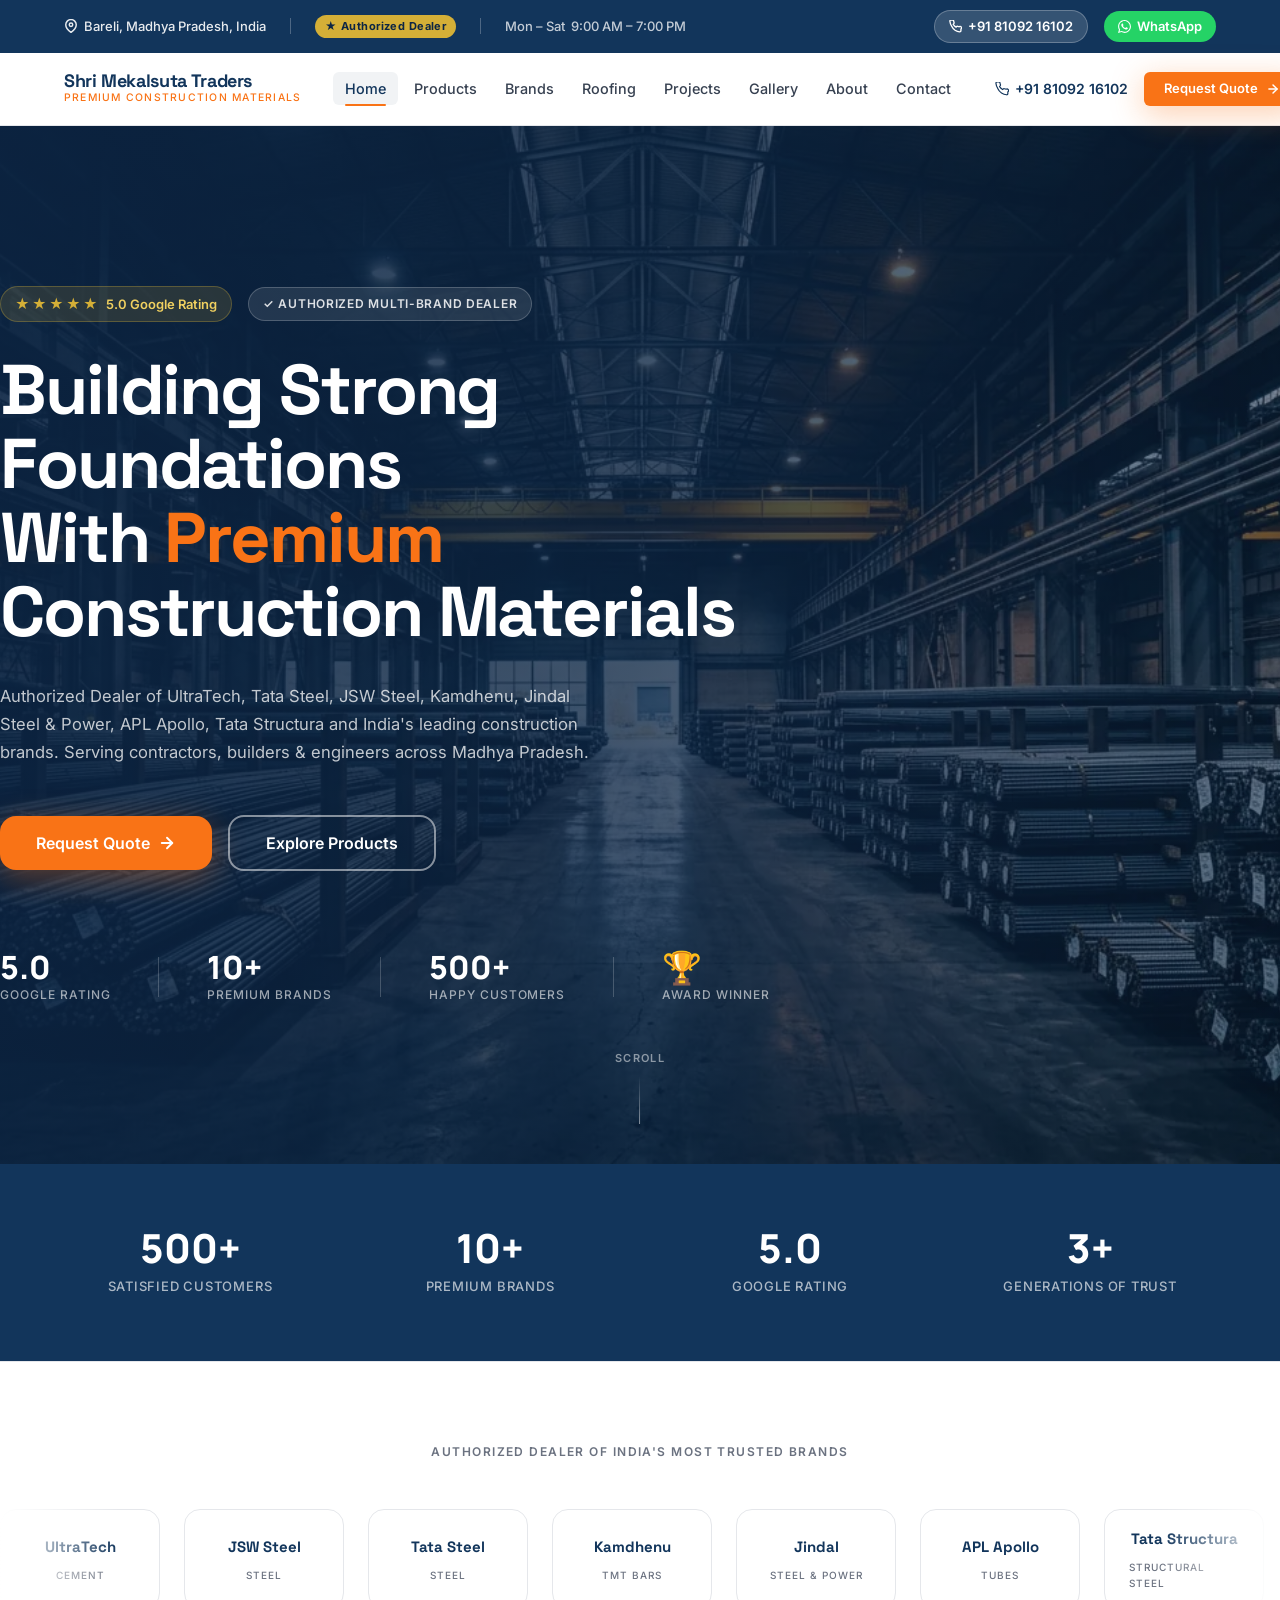
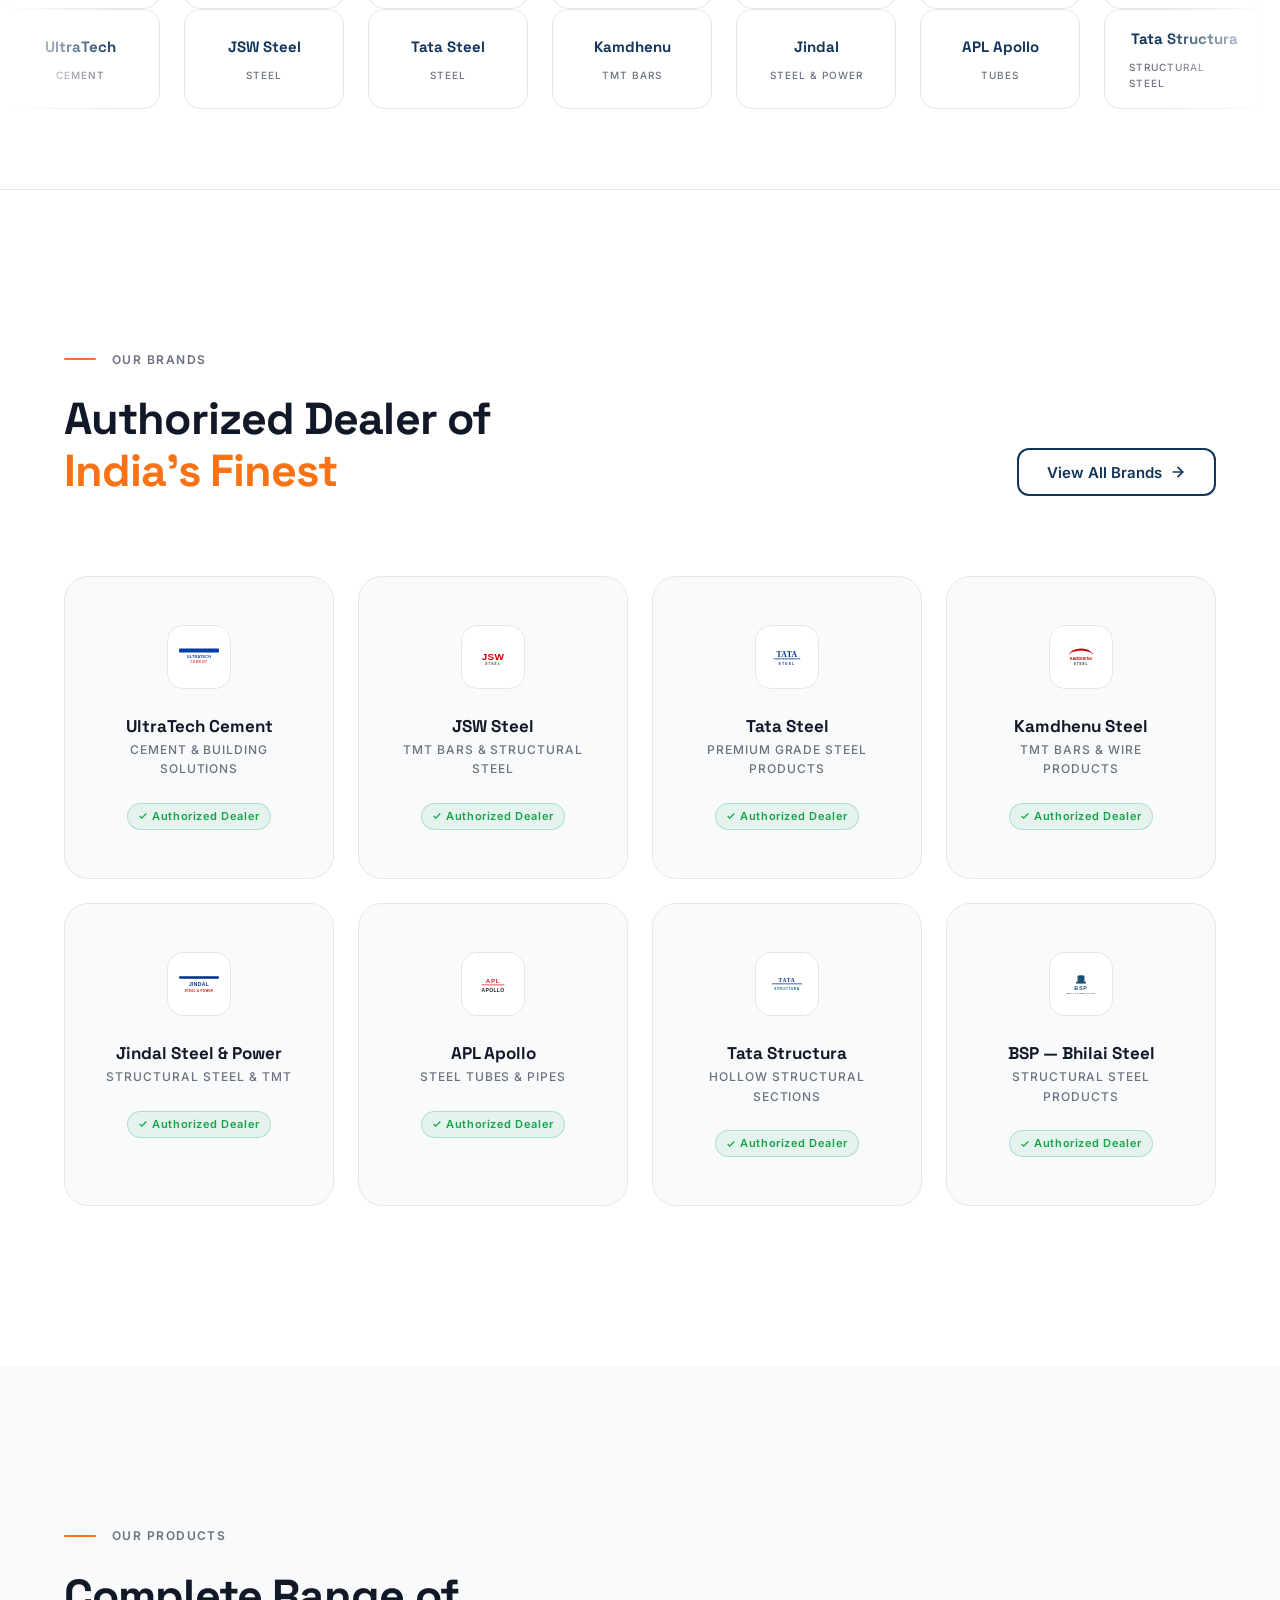
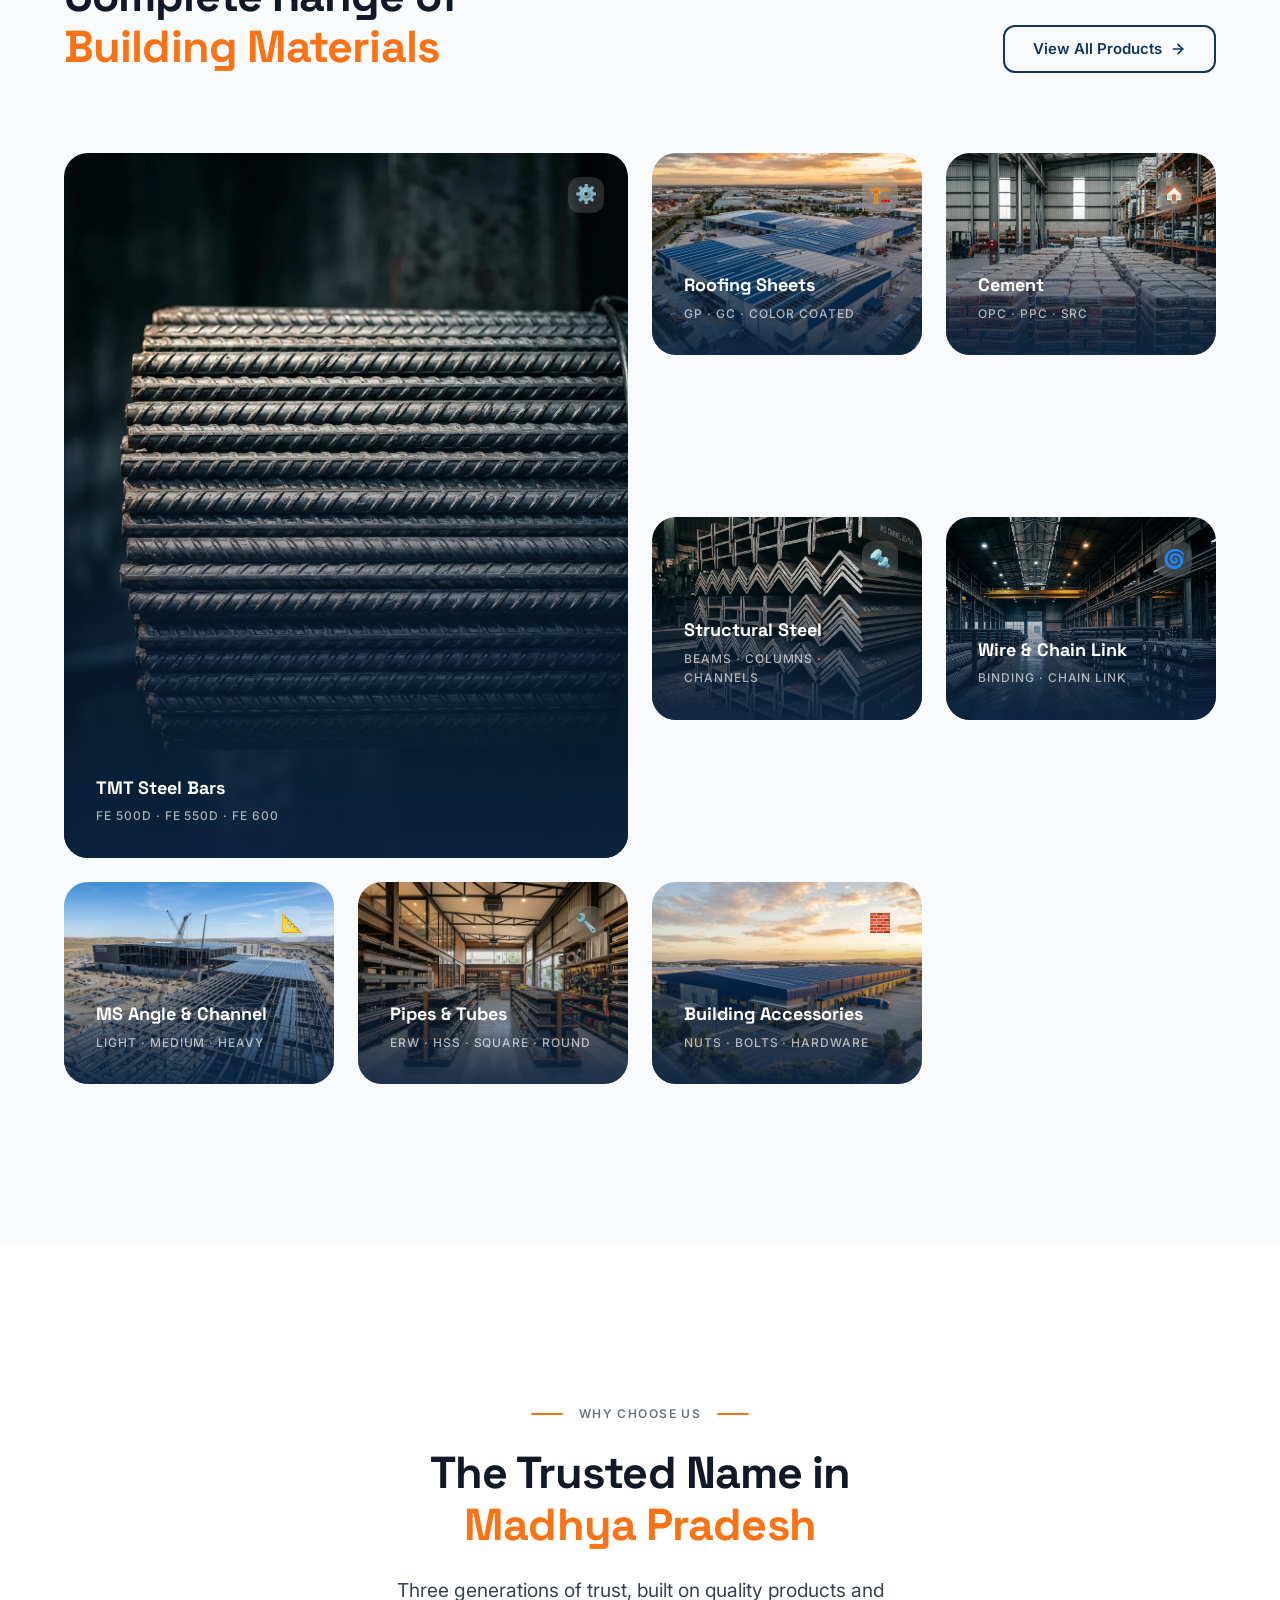
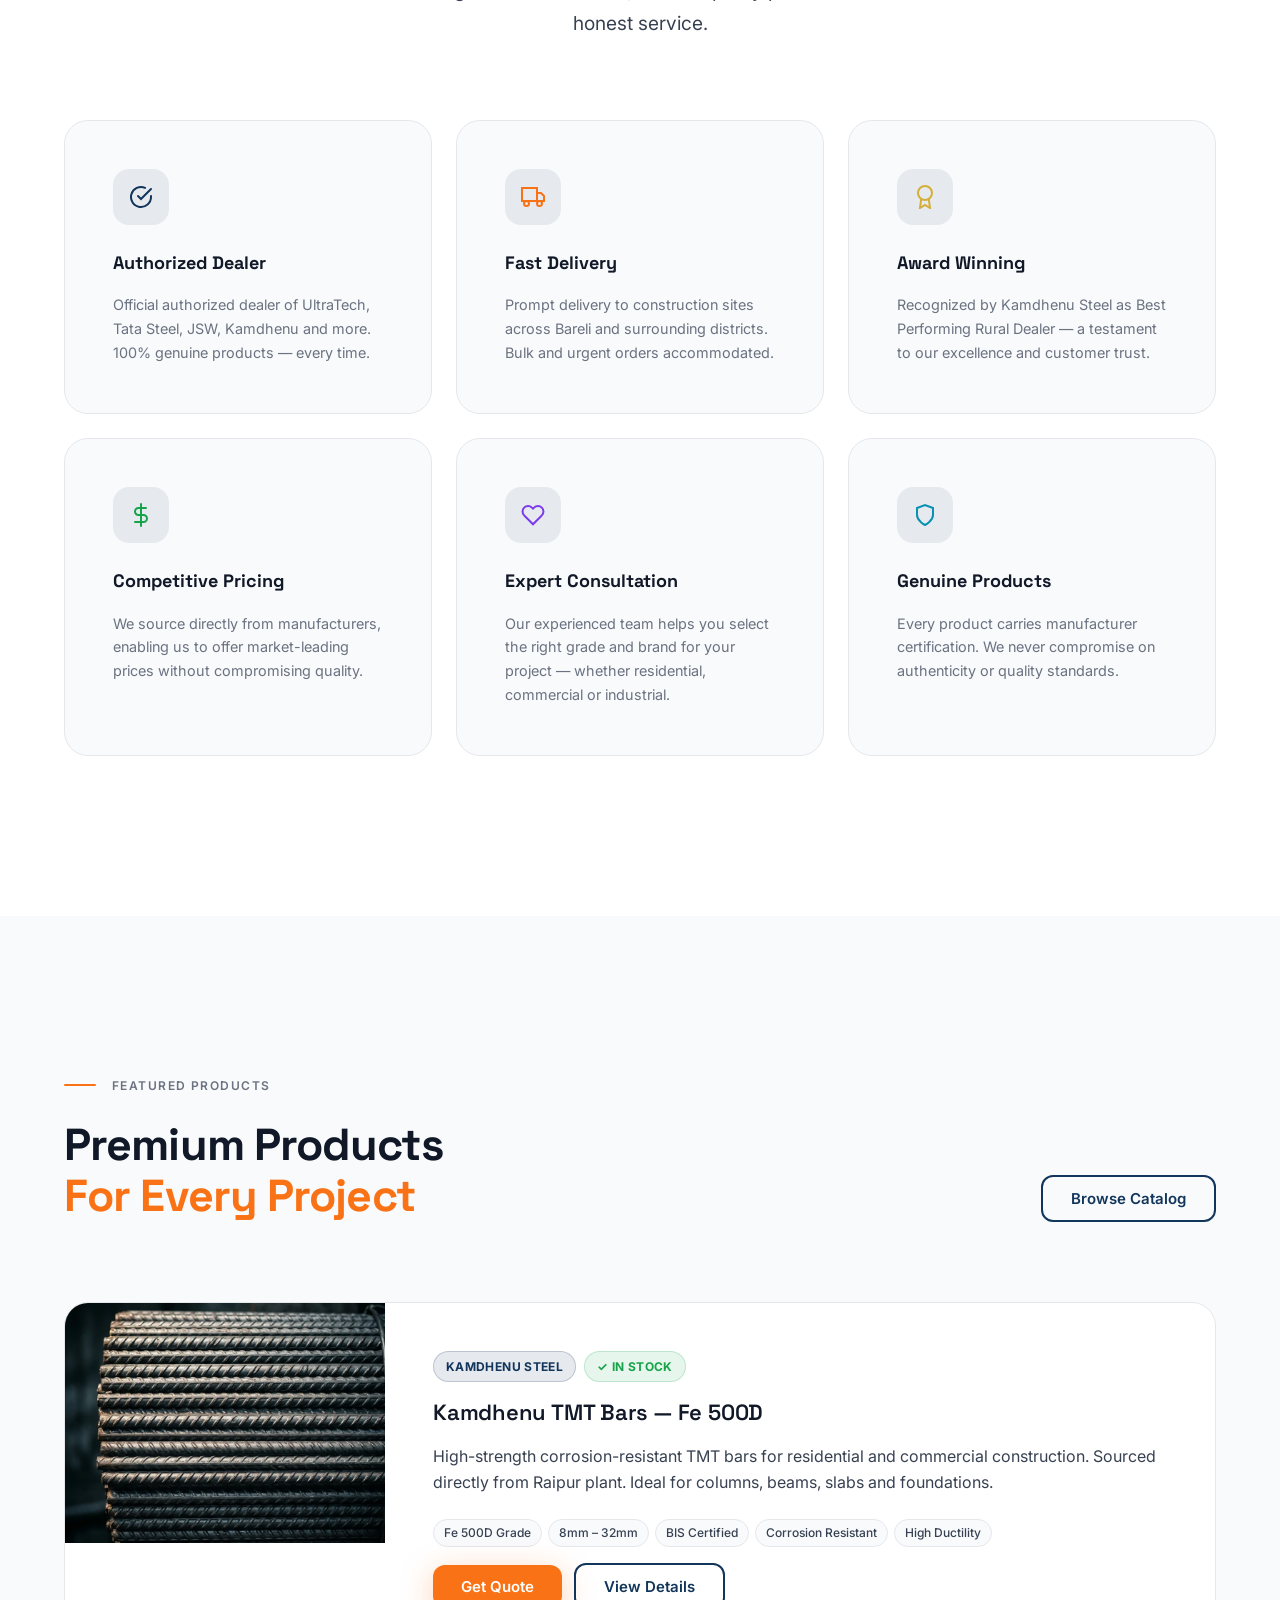
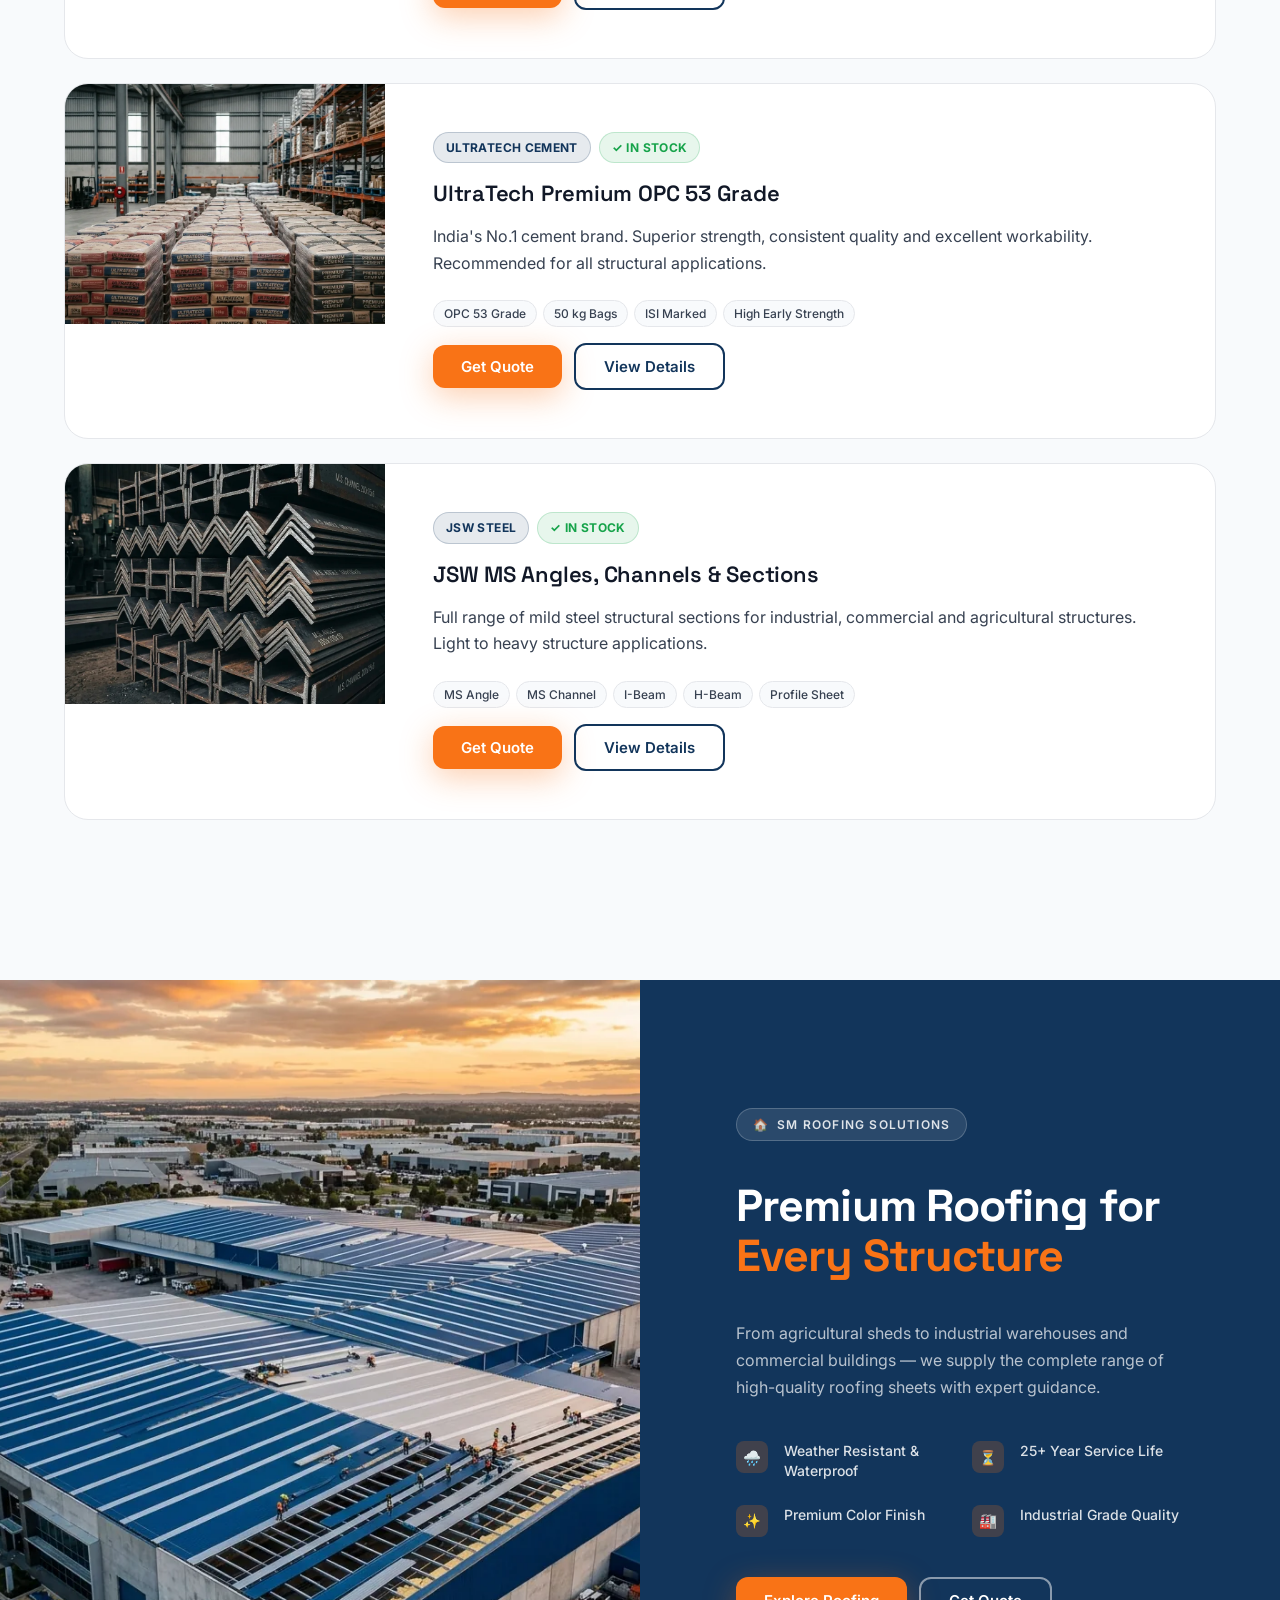
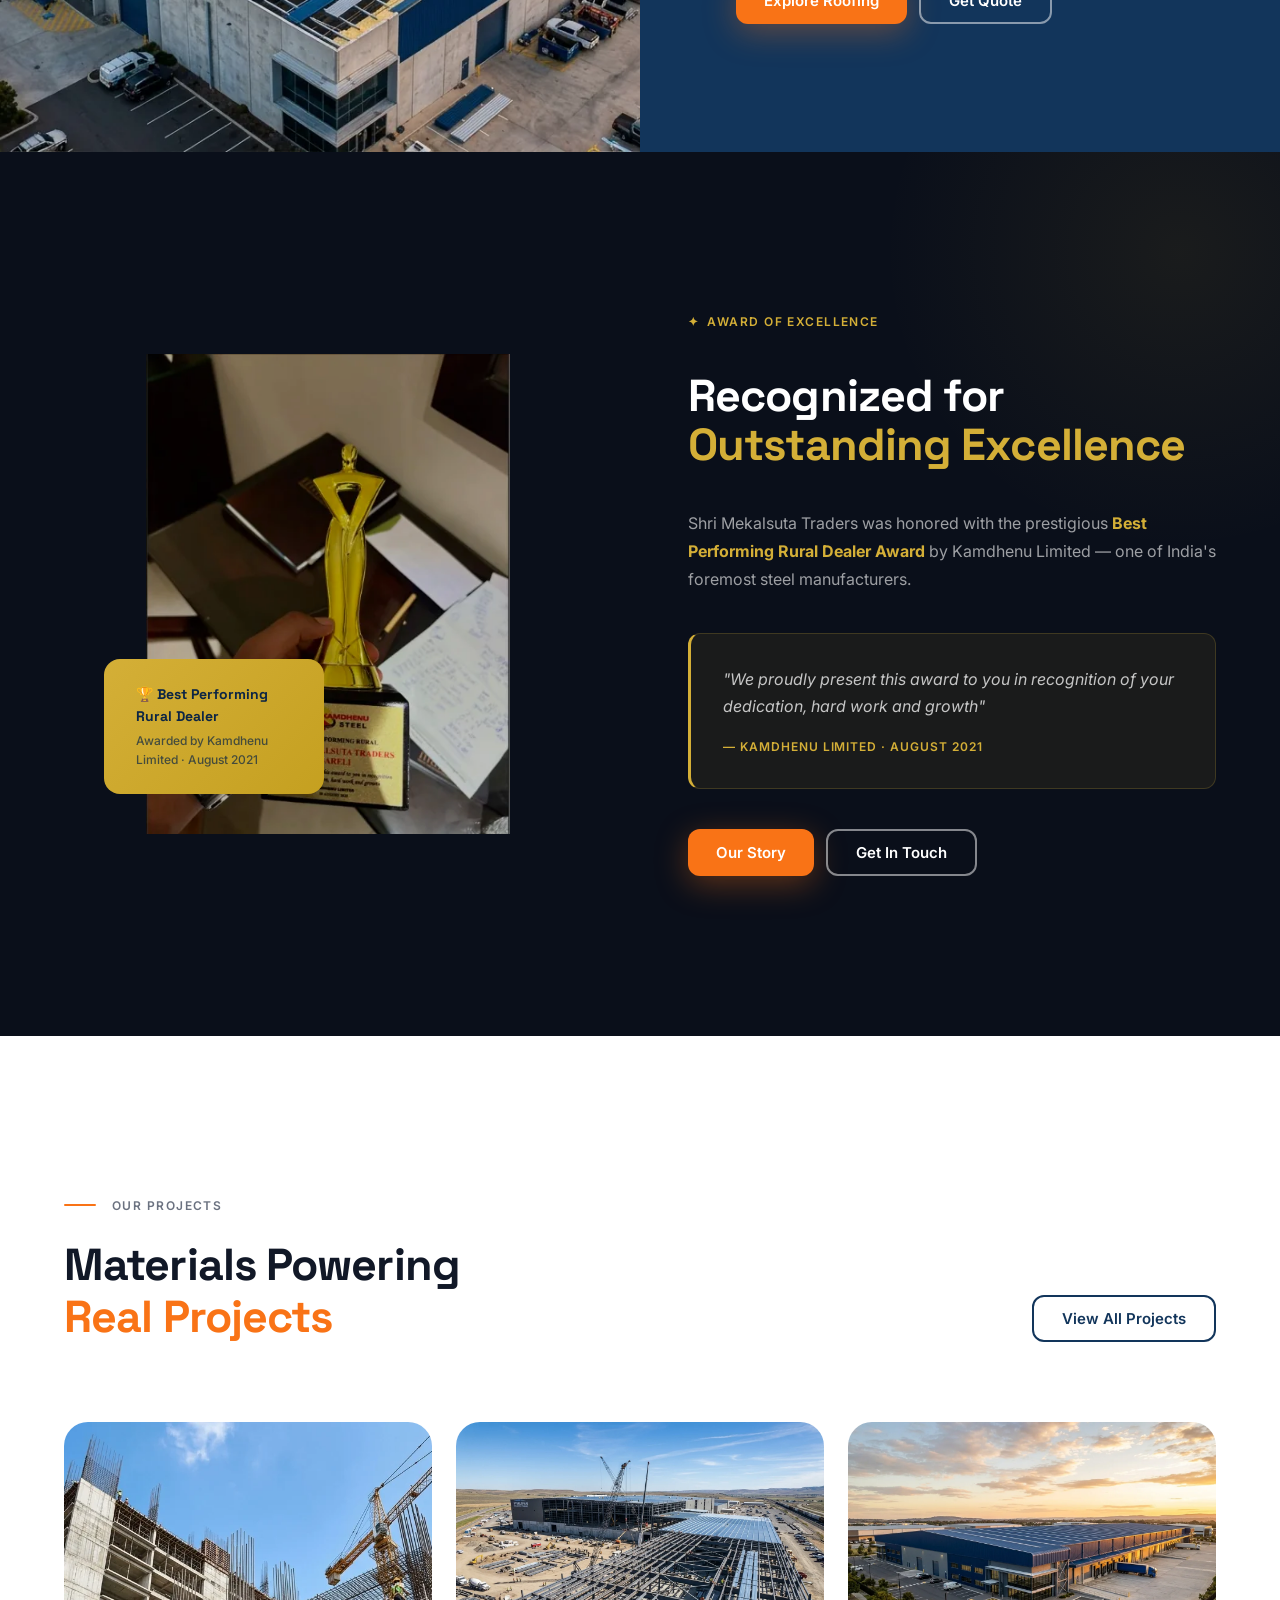
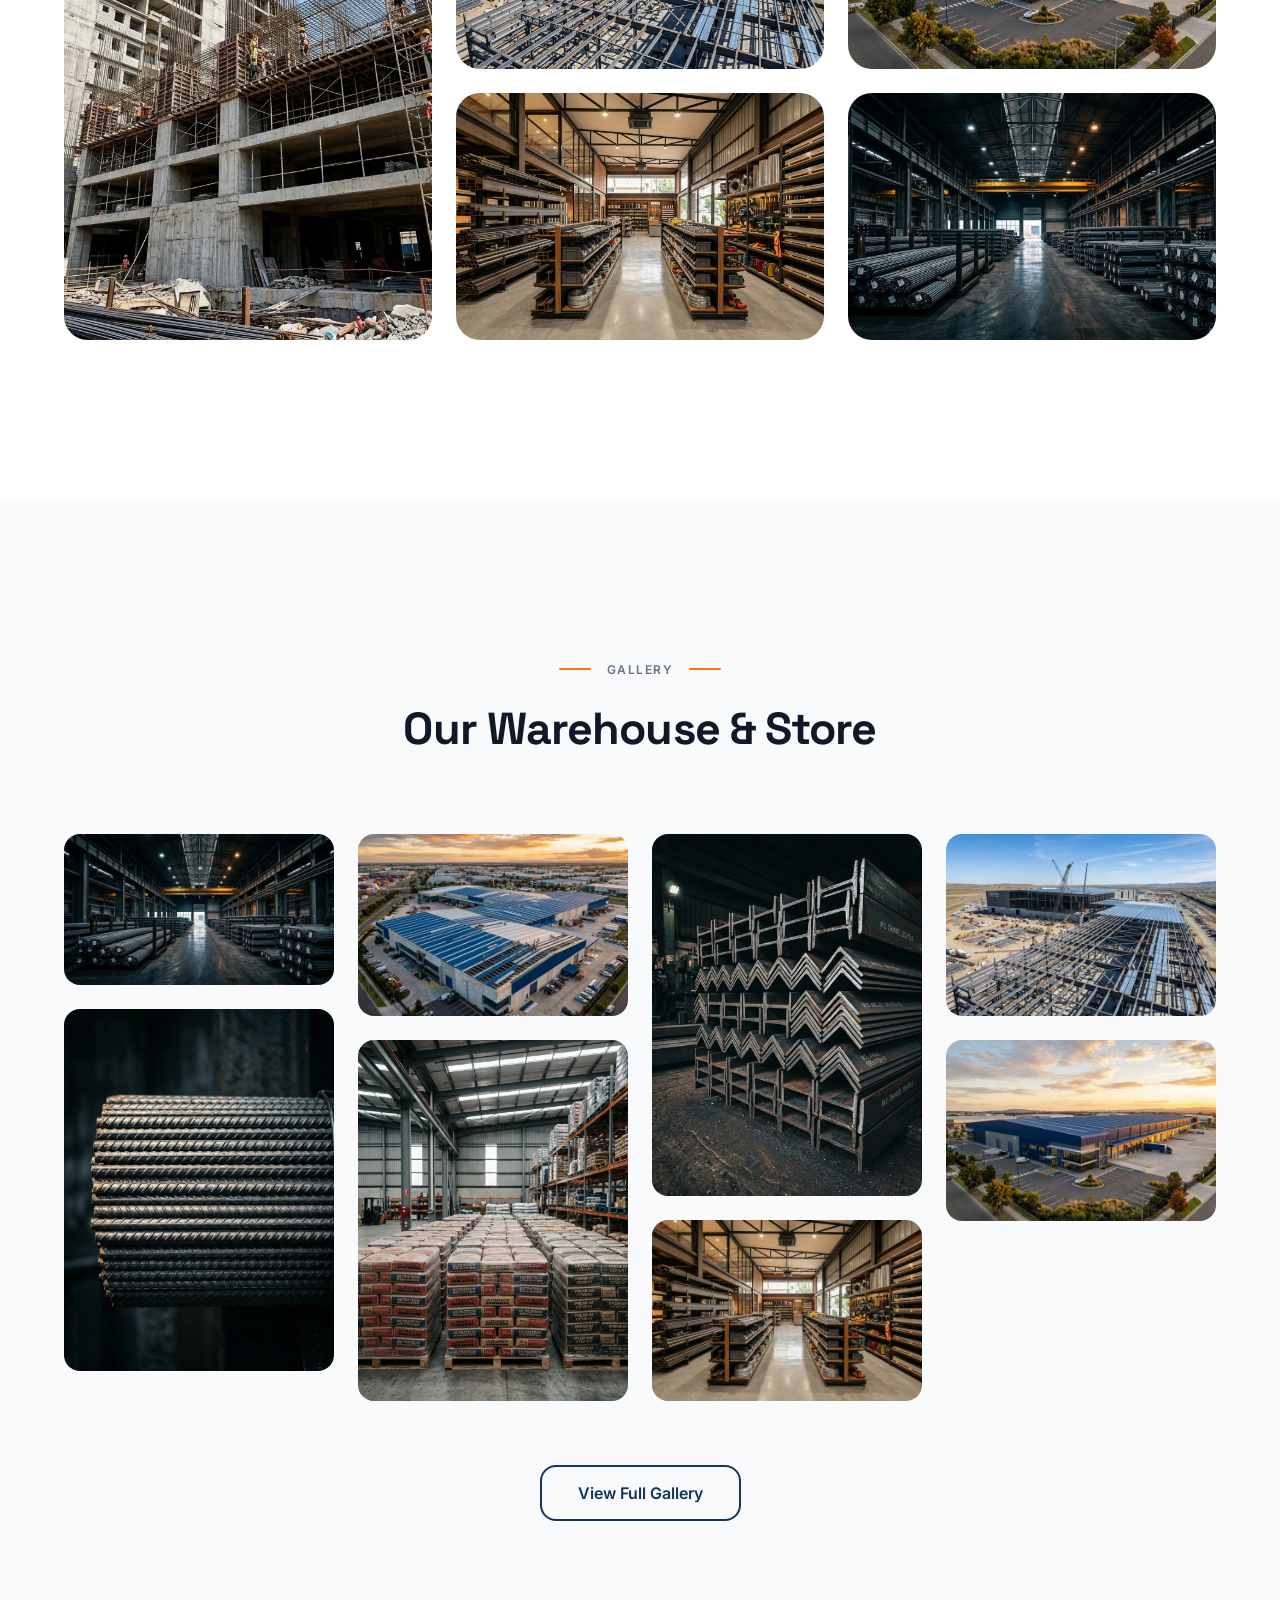
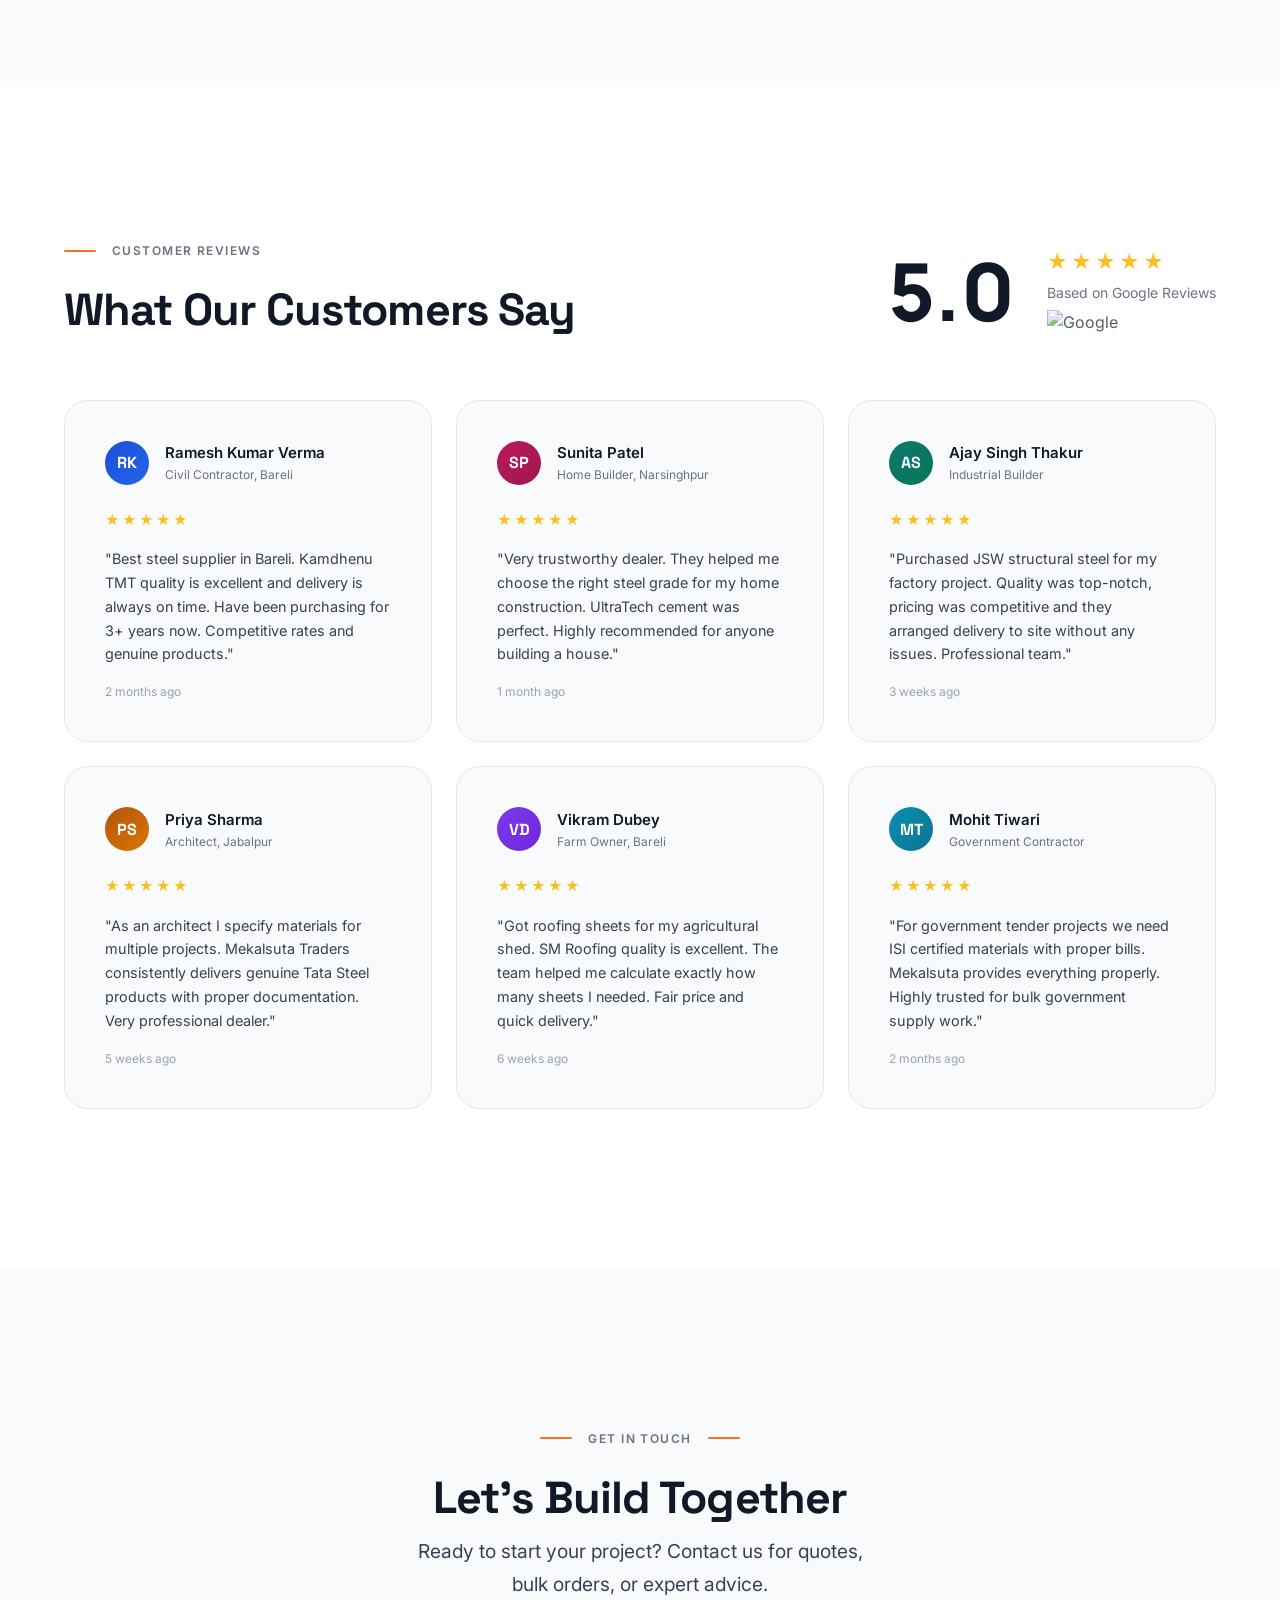
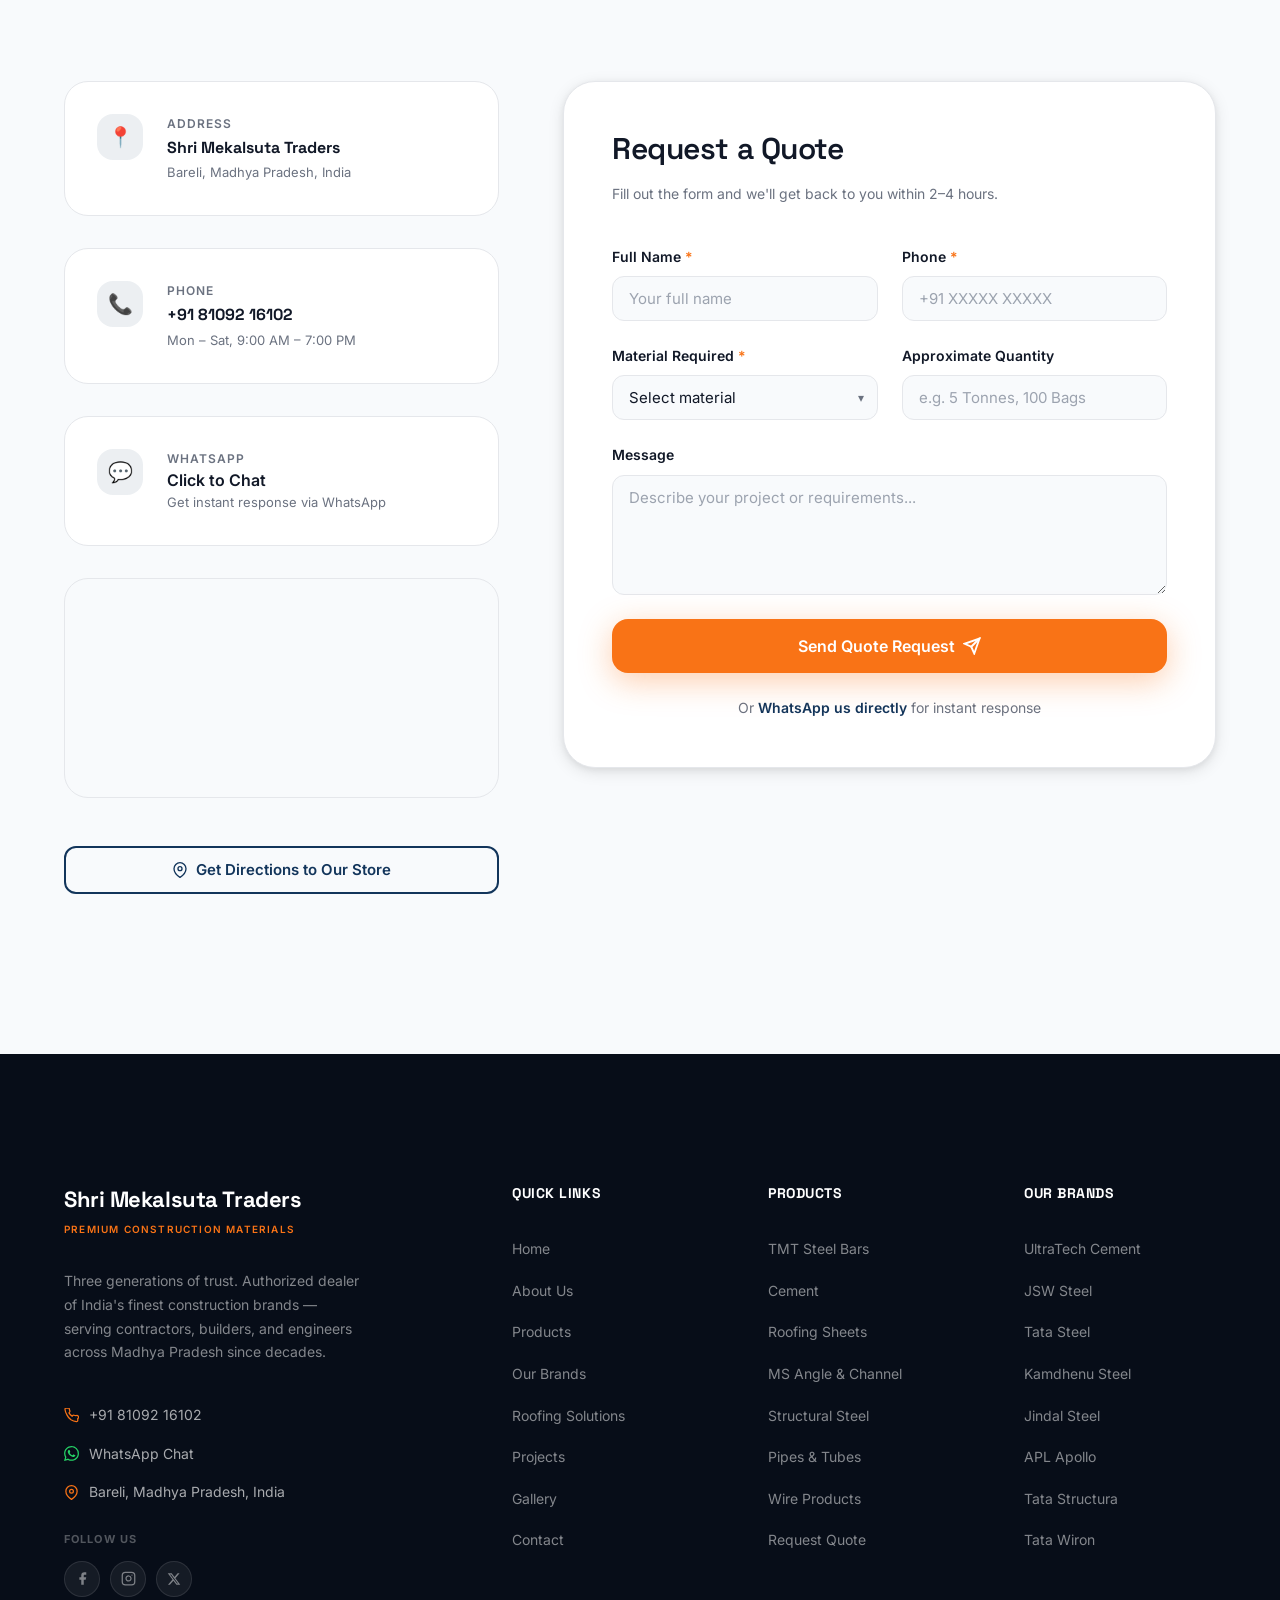
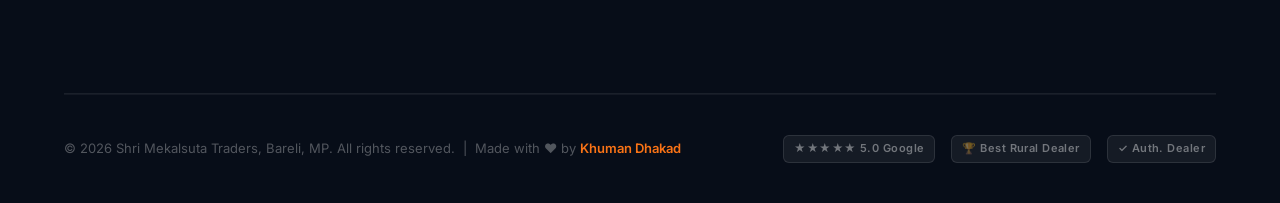
==== commit 0c2a2138: "chore(release): production readiness improvements" ====
--- a/index.html
+++ b/index.html
@@ -1487,13 +1487,13 @@
           <div class="footer-social-label">Follow Us</div>
           <div class="footer-social-icons">
 
-            <a href="https://facebook.com" target="_blank" rel="noopener noreferrer" class="footer-social-icon" aria-label="Follow us on Facebook" rel="noopener noreferrer">
+            <a href="https://facebook.com" target="_blank" rel="noopener noreferrer" class="footer-social-icon" aria-label="Follow us on Facebook">
               <svg width="15" height="15" viewBox="0 0 24 24" fill="currentColor" aria-hidden="true">
                 <path d="M18 2h-3a5 5 0 0 0-5 5v3H7v4h3v8h4v-8h3l1-4h-4V7a1 1 0 0 1 1-1h3z"/>
               </svg>
             </a>
 
-            <a href="https://instagram.com" target="_blank" rel="noopener noreferrer" class="footer-social-icon" aria-label="Follow us on Instagram" rel="noopener noreferrer">
+            <a href="https://instagram.com" target="_blank" rel="noopener noreferrer" class="footer-social-icon" aria-label="Follow us on Instagram">
               <svg width="15" height="15" viewBox="0 0 24 24" fill="none" stroke="currentColor" stroke-width="2" stroke-linecap="round" stroke-linejoin="round" aria-hidden="true">
                 <rect x="2" y="2" width="20" height="20" rx="5" ry="5"/>
                 <path d="M16 11.37A4 4 0 1 1 12.63 8 4 4 0 0 1 16 11.37z"/>
@@ -1501,7 +1501,7 @@
               </svg>
             </a>
 
-            <a href="https://twitter.com" target="_blank" rel="noopener noreferrer" class="footer-social-icon" aria-label="Follow us on X (Twitter)" rel="noopener noreferrer">
+            <a href="https://twitter.com" target="_blank" rel="noopener noreferrer" class="footer-social-icon" aria-label="Follow us on X (Twitter)">
               <svg width="14" height="14" viewBox="0 0 24 24" fill="currentColor" aria-hidden="true">
                 <path d="M18.244 2.25h3.308l-7.227 8.26 8.502 11.24H16.17l-5.214-6.817L4.99 21.75H1.68l7.73-8.835L1.254 2.25H8.08l4.713 6.231zm-1.161 17.52h1.833L7.084 4.126H5.117z"/>
               </svg>
@@ -1598,7 +1598,13 @@
 <a href="javascript:openWhatsApp()" class="floating-quote" aria-label="WhatsApp" title="Chat on WhatsApp">
   <svg width="26" height="26" viewBox="0 0 24 24" fill="currentColor"><path d="M17.472 14.382c-.297-.149-1.758-.867-2.03-.967-.273-.099-.471-.148-.67.15-.197.297-.767.966-.94 1.164-.173.199-.347.223-.644.075-.297-.15-1.255-.463-2.39-1.475-.883-.788-1.48-1.761-1.653-2.059-.173-.297-.018-.458.13-.606.134-.133.298-.347.446-.52.149-.174.198-.298.298-.497.099-.198.05-.371-.025-.52-.075-.149-.669-1.612-.916-2.207-.242-.579-.487-.5-.669-.51-.173-.008-.371-.01-.57-.01-.198 0-.52.074-.792.372-.272.297-1.04 1.016-1.04 2.479 0 1.462 1.065 2.875 1.213 3.074.149.198 2.096 3.2 5.077 4.487.709.306 1.262.489 1.694.625.712.227 1.36.195 1.871.118.571-.085 1.758-.719 2.006-1.413.248-.694.248-1.289.173-1.413-.074-.124-.272-.198-.57-.347m-5.421 7.403h-.004a9.87 9.87 0 0 1-5.031-1.378l-.361-.214-3.741.982.998-3.648-.235-.374a9.86 9.86 0 0 1-1.51-5.26c.001-5.45 4.436-9.884 9.888-9.884 2.64 0 5.122 1.03 6.988 2.898a9.825 9.825 0 0 1 2.893 6.994c-.003 5.45-4.437 9.884-9.885 9.884m8.413-18.297A11.815 11.815 0 0 0 12.05 0C5.495 0 .16 5.335.157 11.892c0 2.096.547 4.142 1.588 5.945L.057 24l6.305-1.654a11.882 11.882 0 0 0 5.683 1.448h.005c6.554 0 11.89-5.335 11.893-11.893a11.821 11.821 0 0 0-3.48-8.413z"/></svg>
 </a>
-
-<script src="js/main.js"></script>
+  <script src="js/constants.js" defer></script>
+  <script src="js/utils.js" defer></script>
+  <script src="js/navigation.js" defer></script>
+  <script src="js/forms.js" defer></script>
+  <script src="js/maps.js" defer></script>
+  <script src="js/products.js" defer></script>
+  <script src="js/gallery.js" defer></script>
+  <script src="js/main.js" defer></script>
 </body>
 </html>
--- a/css/styles.css
+++ b/css/styles.css
@@ -1,3775 +1,10 @@
 /* ============================================================
-   SHRI MEKALSUTA TRADERS — Complete Design System
-   Version: 1.0.0
+   SHRI MEKALSUTA TRADERS — Master Modular Stylesheet
    ============================================================ */
 
-/* ── Google Fonts ─────────────────────────────────────────── */
-@import url('https://fonts.googleapis.com/css2?family=Space+Grotesk:wght@300;400;500;600;700&family=Inter:wght@300;400;500;600;700&family=Manrope:wght@400;500;600;700;800&display=swap');
-
-/* ── CSS Custom Properties ────────────────────────────────── */
-:root {
-  /* Brand Colors */
-  --primary:        #12355B;
-  --primary-dark:   #0C2544;
-  --primary-light:  #1A4A7A;
-  --orange:         #F97316;
-  --orange-dark:    #EA6C0A;
-  --orange-light:   #FB923C;
-  --white:          #FFFFFF;
-  --bg:             #F8FAFC;
-  --text-dark:      #111827;
-  --text-mid:       #374151;
-  --text-muted:     #6B7280;
-  --text-light:     #9CA3AF;
-  --border:         #E5E7EB;
-  --border-dark:    #D1D5DB;
-  --success:        #16A34A;
-  --gold:           #D4AF37;
-  --gold-light:     #F0D060;
-
-  /* Typography */
-  --font-heading:   'Space Grotesk', sans-serif;
-  --font-body:      'Inter', sans-serif;
-  --font-number:    'Manrope', sans-serif;
-
-  /* Spacing (8pt system) */
-  --space-1:  8px;
-  --space-2:  16px;
-  --space-3:  24px;
-  --space-4:  32px;
-  --space-5:  40px;
-  --space-6:  48px;
-  --space-7:  56px;
-  --space-8:  64px;
-  --space-10: 80px;
-  --space-12: 96px;
-  --space-16: 128px;
-  --space-20: 160px;
-
-  /* Border Radius */
-  --radius-sm:  6px;
-  --radius-md:  12px;
-  --radius-lg:  16px;
-  --radius-xl:  24px;
-  --radius-2xl: 32px;
-  --radius-full:9999px;
-
-  /* Shadows */
-  --shadow-sm:   0 1px 3px rgba(0,0,0,.08), 0 1px 2px rgba(0,0,0,.06);
-  --shadow-md:   0 4px 16px rgba(0,0,0,.10), 0 2px 6px rgba(0,0,0,.06);
-  --shadow-lg:   0 12px 40px rgba(0,0,0,.14), 0 4px 12px rgba(0,0,0,.08);
-  --shadow-xl:   0 24px 64px rgba(0,0,0,.18), 0 8px 24px rgba(0,0,0,.10);
-  --shadow-blue: 0 8px 32px rgba(18,53,91,.25);
-  --shadow-orange:0 8px 32px rgba(249,115,22,.35);
-
-  /* Transitions */
-  --ease-out:   cubic-bezier(0.16, 1, 0.3, 1);
-  --ease-in:    cubic-bezier(0.7, 0, 0.84, 0);
-  --ease-inout: cubic-bezier(0.45, 0, 0.55, 1);
-  --duration-fast:   150ms;
-  --duration-normal: 300ms;
-  --duration-slow:   600ms;
-
-  /* Z-index layers */
-  --z-base:     0;
-  --z-above:    10;
-  --z-sticky:   100;
-  --z-overlay:  200;
-  --z-modal:    300;
-  --z-toast:    400;
-}
-
-/* ── Reset & Base ─────────────────────────────────────────── */
-*, *::before, *::after {
-  box-sizing: border-box;
-  margin: 0;
-  padding: 0;
-}
-
-html {
-  scroll-behavior: smooth;
-  font-size: 16px;
-  -webkit-text-size-adjust: 100%;
-  overflow-x: hidden;
-}
-
-body {
-  font-family: var(--font-body);
-  color: var(--text-dark);
-  background: var(--bg);
-  line-height: 1.6;
-  overflow-x: hidden;
-  -webkit-font-smoothing: antialiased;
-  -moz-osx-font-smoothing: grayscale;
-}
-
-img {
-  max-width: 100%;
-  height: auto;
-  display: block;
-}
-
-a {
-  text-decoration: none;
-  color: inherit;
-}
-
-:focus-visible {
-  outline: 2.5px solid var(--orange);
-  outline-offset: 3px;
-}
-
-ul, ol {
-  list-style: none;
-}
-
-button {
-  cursor: pointer;
-  border: none;
-  background: none;
-  font-family: inherit;
-}
-
-input, textarea, select {
-  font-family: inherit;
-  font-size: inherit;
-}
-
-/* ── Typography Scale ─────────────────────────────────────── */
-.text-display {
-  font-family: var(--font-heading);
-  font-size: clamp(3rem, 6vw, 5.5rem);
-  font-weight: 700;
-  line-height: 1.05;
-  letter-spacing: -0.03em;
-}
-
-.text-h1 {
-  font-family: var(--font-heading);
-  font-size: clamp(2.25rem, 4.5vw, 4rem);
-  font-weight: 700;
-  line-height: 1.1;
-  letter-spacing: -0.025em;
-}
-
-.text-h2 {
-  font-family: var(--font-heading);
-  font-size: clamp(1.75rem, 3.5vw, 3rem);
-  font-weight: 700;
-  line-height: 1.15;
-  letter-spacing: -0.02em;
-}
-
-.text-h3 {
-  font-family: var(--font-heading);
-  font-size: clamp(1.25rem, 2.5vw, 1.875rem);
-  font-weight: 600;
-  line-height: 1.25;
-  letter-spacing: -0.015em;
-}
-
-.text-h4 {
-  font-family: var(--font-heading);
-  font-size: clamp(1.1rem, 2vw, 1.375rem);
-  font-weight: 600;
-  line-height: 1.3;
-  letter-spacing: -0.01em;
-}
-
-.text-lead {
-  font-family: var(--font-body);
-  font-size: clamp(1rem, 1.5vw, 1.25rem);
-  font-weight: 400;
-  line-height: 1.7;
-  color: var(--text-mid);
-}
-
-.text-body {
-  font-family: var(--font-body);
-  font-size: 1rem;
-  line-height: 1.65;
-  color: var(--text-mid);
-}
-
-.text-small {
-  font-size: 0.875rem;
-  line-height: 1.5;
-  color: var(--text-muted);
-}
-
-.text-label {
-  font-family: var(--font-body);
-  font-size: 0.75rem;
-  font-weight: 600;
-  letter-spacing: 0.12em;
-  text-transform: uppercase;
-  color: var(--text-muted);
-}
-
-/* ── Layout ───────────────────────────────────────────────── */
-.container {
-  width: 100%;
-  max-width: 1440px;
-  margin: 0 auto;
-  padding: 0 var(--space-8);
-}
-
-.container-narrow {
-  max-width: 1100px;
-  margin: 0 auto;
-  padding: 0 var(--space-8);
-}
-
-.container-wide {
-  max-width: 1600px;
-  margin: 0 auto;
-  padding: 0 var(--space-6);
-}
-
-.section {
-  padding: var(--space-20) 0;
-}
-
-.section-sm {
-  padding: var(--space-12) 0;
-}
-
-.section-lg {
-  padding: 120px 0;
-}
-
-/* Grid system */
-.grid-12 { display: grid; grid-template-columns: repeat(12, 1fr); gap: var(--space-4); }
-.grid-2  { display: grid; grid-template-columns: repeat(2, 1fr); gap: var(--space-4); }
-.grid-3  { display: grid; grid-template-columns: repeat(3, 1fr); gap: var(--space-4); }
-.grid-4  { display: grid; grid-template-columns: repeat(4, 1fr); gap: var(--space-4); }
-
-/* ── Announcement Bar ─────────────────────────────────────── */
-.announcement-bar {
-  background: var(--primary);
-  color: var(--white);
-  padding: 10px 0;
-  position: relative;
-  z-index: var(--z-sticky);
-}
-
-.announcement-bar .container {
-  display: flex;
-  align-items: center;
-  justify-content: space-between;
-  gap: var(--space-3);
-}
-
-.announcement-left {
-  display: flex;
-  align-items: center;
-  gap: var(--space-3);
-}
-
-.announcement-location {
-  display: flex;
-  align-items: center;
-  gap: 6px;
-  font-size: 0.8125rem;
-  font-weight: 500;
-  opacity: 0.9;
-}
-
-.announcement-divider {
-  width: 1px;
-  height: 16px;
-  background: rgba(255,255,255,.25);
-}
-
-.announcement-right {
-  display: flex;
-  align-items: center;
-  gap: var(--space-2);
-}
-
-.ann-btn {
-  display: flex;
-  align-items: center;
-  gap: 6px;
-  padding: 5px 14px;
-  border-radius: var(--radius-full);
-  font-size: 0.8125rem;
-  font-weight: 600;
-  transition: all var(--duration-fast) var(--ease-out);
-}
-
-.ann-btn-call {
-  background: rgba(255,255,255,.15);
-  color: var(--white);
-  border: 1px solid rgba(255,255,255,.25);
-}
-
-.ann-btn-call:hover {
-  background: rgba(255,255,255,.25);
-}
-
-.ann-btn-whatsapp {
-  background: #25D366;
-  color: var(--white);
-}
-
-.ann-btn-whatsapp:hover {
-  background: #20BA5A;
-  transform: translateY(-1px);
-}
-
-.ann-badge {
-  background: var(--gold);
-  color: var(--primary-dark);
-  font-size: 0.6875rem;
-  font-weight: 700;
-  padding: 3px 10px;
-  border-radius: var(--radius-full);
-  letter-spacing: 0.04em;
-}
-
-/* ── Navigation ───────────────────────────────────────────── */
-.navbar {
-  position: sticky;
-  top: 0;
-  z-index: var(--z-sticky);
-  background: rgba(255, 255, 255, 0.95);
-  border-bottom: 1px solid var(--border);
-  transition: all var(--duration-normal) var(--ease-out);
-}
-
-.navbar.scrolled {
-  background: rgba(255, 255, 255, 0.85);
-  backdrop-filter: blur(20px) saturate(180%);
-  -webkit-backdrop-filter: blur(20px) saturate(180%);
-  box-shadow: 0 2px 20px rgba(0,0,0,.08);
-}
-
-.navbar-inner {
-  display: flex;
-  align-items: center;
-  justify-content: space-between;
-  height: 72px;
-  gap: var(--space-4);
-}
-
-.nav-logo {
-  display: flex;
-  flex-direction: column;
-  align-items: flex-start;
-  text-decoration: none;
-  flex-shrink: 0;
-}
-
-.nav-logo-name {
-  font-family: var(--font-heading);
-  font-size: 1.125rem;
-  font-weight: 700;
-  color: var(--primary);
-  letter-spacing: -0.02em;
-  line-height: 1.1;
-}
-
-.nav-logo-sub {
-  font-size: 0.65rem;
-  font-weight: 500;
-  color: var(--orange);
-  letter-spacing: 0.12em;
-  text-transform: uppercase;
-}
-
-.nav-links {
-  display: flex;
-  align-items: center;
-  gap: 4px;
-}
-
-.nav-link {
-  font-size: 0.9rem;
-  font-weight: 500;
-  color: var(--text-mid);
-  padding: 8px 12px;
-  border-radius: var(--radius-sm);
-  transition: all var(--duration-fast) var(--ease-out);
-  position: relative;
-  white-space: nowrap;
-}
-
-.nav-link:hover,
-.nav-link.active {
-  color: var(--primary);
-  background: rgba(18, 53, 91, 0.06);
-}
-
-.nav-link.active::after {
-  content: '';
-  position: absolute;
-  bottom: -1px;
-  left: 12px;
-  right: 12px;
-  height: 2px;
-  background: var(--orange);
-  border-radius: 2px;
-}
-
-.nav-cta {
-  display: flex;
-  align-items: center;
-  gap: var(--space-2);
-  flex-shrink: 0;
-}
-
-.nav-phone {
-  font-size: 0.875rem;
-  font-weight: 600;
-  color: var(--primary);
-  display: flex;
-  align-items: center;
-  gap: 6px;
-}
-
-/* Mobile menu toggle */
-.nav-toggle {
-  display: none;
-  flex-direction: column;
-  gap: 5px;
-  padding: 8px;
-  cursor: pointer;
-}
-
-.nav-toggle span {
-  display: block;
-  width: 22px;
-  height: 2px;
-  background: var(--text-dark);
-  border-radius: 2px;
-  transition: all var(--duration-normal) var(--ease-out);
-}
-
-.nav-toggle.open span:nth-child(1) { transform: translateY(7px) rotate(45deg); }
-.nav-toggle.open span:nth-child(2) { opacity: 0; transform: scaleX(0); }
-.nav-toggle.open span:nth-child(3) { transform: translateY(-7px) rotate(-45deg); }
-
-/* Mobile nav drawer */
-.nav-mobile {
-  display: none;
-  position: fixed;
-  top: 64px;
-  left: 0;
-  right: 0;
-  background: var(--white);
-  z-index: var(--z-overlay);
-  padding: 16px 20px max(20px, env(safe-area-inset-bottom, 0px));
-  flex-direction: column;
-  max-height: calc(100dvh - 64px);
-  height: auto;
-  overflow-y: auto;
-  -webkit-overflow-scrolling: touch;
-  box-shadow: 0 16px 40px rgba(18,53,91,0.14);
-  border-bottom: 1.5px solid var(--border);
-  box-sizing: border-box;
-}
-
-.nav-mobile.open {
-  display: flex;
-}
-
-.nav-mobile-list {
-  display: flex;
-  flex-direction: column;
-  gap: 2px;
-  margin: 0;
-  padding: 0;
-  list-style: none;
-  width: 100%;
-}
-
-.nav-mobile .nav-link {
-  font-family: var(--font-heading);
-  font-size: 0.9625rem;
-  font-weight: 600;
-  color: var(--text-dark);
-  padding: 10px 14px;
-  min-height: 44px;
-  display: flex;
-  align-items: center;
-  border-radius: var(--radius-md);
-  width: 100%;
-  transition: all var(--duration-fast) var(--ease-out);
-  text-decoration: none;
-}
-
-.nav-mobile .nav-link:hover {
-  background: rgba(18,53,91,.04);
-  color: var(--primary);
-}
-
-.nav-mobile .nav-link.active {
-  background: rgba(249,115,22,.08);
-  color: var(--orange);
-  font-weight: 700;
-}
-
-.nav-mobile-actions {
-  margin-top: 14px;
-  padding-top: 14px;
-  border-top: 1px solid var(--border);
-  display: flex;
-  flex-direction: column;
-  gap: 8px;
-  width: 100%;
-}
-
-.nav-mobile-actions .btn {
-  width: 100%;
-  height: 46px;
-  min-height: 46px;
-  font-size: 0.875rem;
-  font-weight: 600;
-  border-radius: var(--radius-md);
-  padding: 10px 16px;
-  justify-content: center;
-}
-
-/* ── Buttons ──────────────────────────────────────────────── */
-.btn {
-  display: inline-flex;
-  align-items: center;
-  justify-content: center;
-  gap: 8px;
-  padding: 14px 28px;
-  border-radius: var(--radius-md);
-  font-family: var(--font-body);
-  font-size: 0.9375rem;
-  font-weight: 600;
-  line-height: 1;
-  transition: all var(--duration-normal) var(--ease-out);
-  cursor: pointer;
-  white-space: nowrap;
-  position: relative;
-  overflow: hidden;
-}
-
-.btn::before {
-  content: '';
-  position: absolute;
-  inset: 0;
-  background: rgba(255,255,255,0);
-  transition: background var(--duration-fast);
-}
-
-.btn:hover::before {
-  background: rgba(255,255,255,0.1);
-}
-
-.btn-primary {
-  background: var(--orange);
-  color: var(--white);
-  box-shadow: var(--shadow-orange);
-}
-
-.btn-primary:hover {
-  background: var(--orange-dark);
-  transform: translateY(-2px);
-  box-shadow: 0 12px 40px rgba(249,115,22,.45);
-}
-
-.btn-primary:active {
-  transform: translateY(0);
-}
-
-.btn-secondary {
-  background: var(--primary);
-  color: var(--white);
-  box-shadow: var(--shadow-blue);
-}
-
-.btn-secondary:hover {
-  background: var(--primary-dark);
-  transform: translateY(-2px);
-  box-shadow: 0 12px 40px rgba(18,53,91,.35);
-}
-
-.btn-outline {
-  background: transparent;
-  color: var(--white);
-  border: 2px solid rgba(255,255,255,.5);
-}
-
-.btn-outline:hover {
-  background: rgba(255,255,255,.1);
-  border-color: var(--white);
-}
-
-.btn-outline-primary {
-  background: transparent;
-  color: var(--primary);
-  border: 2px solid var(--primary);
-}
-
-.btn-outline-primary:hover {
-  background: var(--primary);
-  color: var(--white);
-}
-
-.btn-lg {
-  padding: 18px 36px;
-  font-size: 1rem;
-  border-radius: var(--radius-lg);
-}
-
-.btn-sm {
-  padding: 10px 20px;
-  font-size: 0.8125rem;
-  border-radius: var(--radius-sm);
-}
-
-.btn-icon {
-  width: 40px;
-  height: 40px;
-  padding: 0;
-  border-radius: var(--radius-md);
-}
-
-/* ── Badges ───────────────────────────────────────────────── */
-.badge {
-  display: inline-flex;
-  align-items: center;
-  gap: 6px;
-  padding: 5px 14px;
-  border-radius: var(--radius-full);
-  font-size: 0.75rem;
-  font-weight: 600;
-  letter-spacing: 0.06em;
-  text-transform: uppercase;
-}
-
-.badge-primary   { background: rgba(18,53,91,.1); color: var(--primary); }
-.badge-orange    { background: rgba(249,115,22,.1); color: var(--orange-dark); }
-.badge-success   { background: rgba(22,163,74,.1); color: var(--success); }
-.badge-gold      { background: rgba(212,175,55,.15); color: #A07D00; }
-.badge-dark      { background: rgba(17,24,39,.8); color: var(--white); }
-
-/* ── Section Labels ───────────────────────────────────────── */
-.section-label {
-  display: flex;
-  align-items: center;
-  gap: var(--space-2);
-  margin-bottom: var(--space-3);
-}
-
-.section-label-line {
-  width: 32px;
-  height: 2px;
-  background: var(--orange);
-  border-radius: 2px;
-}
-
-/* ── Cards ────────────────────────────────────────────────── */
-.card {
-  background: var(--white);
-  border-radius: var(--radius-lg);
-  border: 1px solid var(--border);
-  overflow: hidden;
-  transition: all var(--duration-normal) var(--ease-out);
-}
-
-.card:hover {
-  transform: translateY(-4px);
-  box-shadow: var(--shadow-lg);
-  border-color: transparent;
-}
-
-.card-body {
-  padding: var(--space-5);
-}
-
-/* ── Hero ─────────────────────────────────────────────────── */
-.hero {
-  position: relative;
-  min-height: 100svh;
-  display: flex;
-  align-items: center;
-  overflow: hidden;
-  background: var(--primary-dark);
-}
-
-.hero-bg {
-  position: absolute;
-  inset: 0;
-  z-index: 0;
-}
-
-.hero-bg img {
-  width: 100%;
-  height: 100%;
-  object-fit: cover;
-  object-position: center;
-  transform: scale(1.05);
-  transition: transform 8s var(--ease-out);
-}
-
-.hero.loaded .hero-bg img {
-  transform: scale(1);
-}
-
-.hero-overlay {
-  position: absolute;
-  inset: 0;
-  background: linear-gradient(
-    105deg,
-    rgba(12, 37, 68, 0.92) 0%,
-    rgba(12, 37, 68, 0.78) 50%,
-    rgba(12, 37, 68, 0.45) 100%
-  );
-  z-index: 1;
-}
-
-.hero-content {
-  position: relative;
-  z-index: 2;
-  width: 100%;
-  padding: var(--space-20) 0;
-}
-
-.hero-eyebrow {
-  display: flex;
-  align-items: center;
-  gap: var(--space-2);
-  margin-bottom: var(--space-4);
-  opacity: 0;
-  transform: translateY(20px);
-  animation: fadeUp 0.6s var(--ease-out) 0.2s forwards;
-}
-
-.hero-rating {
-  display: flex;
-  align-items: center;
-  gap: 6px;
-  background: rgba(212,175,55,.15);
-  border: 1px solid rgba(212,175,55,.3);
-  border-radius: var(--radius-full);
-  padding: 6px 14px;
-}
-
-.hero-rating .stars {
-  color: var(--gold);
-  font-size: 0.875rem;
-  letter-spacing: 2px;
-}
-
-.hero-rating-text {
-  font-size: 0.8125rem;
-  font-weight: 600;
-  color: var(--gold-light);
-}
-
-.hero-dealer-badge {
-  background: rgba(255,255,255,.1);
-  border: 1px solid rgba(255,255,255,.2);
-  border-radius: var(--radius-full);
-  padding: 6px 14px;
-  font-size: 0.75rem;
-  font-weight: 600;
-  color: rgba(255,255,255,.85);
-  letter-spacing: 0.06em;
-  text-transform: uppercase;
-}
-
-.hero-title {
-  font-family: var(--font-heading);
-  font-size: clamp(2.5rem, 5.5vw, 5rem);
-  font-weight: 700;
-  line-height: 1.05;
-  letter-spacing: -0.03em;
-  color: var(--white);
-  max-width: 780px;
-  margin-bottom: var(--space-4);
-  opacity: 0;
-  transform: translateY(24px);
-  animation: fadeUp 0.7s var(--ease-out) 0.4s forwards;
-}
-
-.hero-title .highlight {
-  color: var(--orange);
-}
-
-.hero-subtitle {
-  font-size: clamp(0.95rem, 1.3vw, 1.1rem);
-  line-height: 1.7;
-  color: rgba(255,255,255,.75);
-  max-width: 600px;
-  margin-bottom: var(--space-6);
-  opacity: 0;
-  transform: translateY(24px);
-  animation: fadeUp 0.7s var(--ease-out) 0.55s forwards;
-}
-
-.hero-actions {
-  display: flex;
-  align-items: center;
-  gap: var(--space-2);
-  flex-wrap: wrap;
-  margin-bottom: var(--space-10);
-  opacity: 0;
-  transform: translateY(24px);
-  animation: fadeUp 0.7s var(--ease-out) 0.7s forwards;
-}
-
-.hero-stats {
-  display: flex;
-  align-items: center;
-  gap: var(--space-6);
-  opacity: 0;
-  transform: translateY(24px);
-  animation: fadeUp 0.7s var(--ease-out) 0.85s forwards;
-  flex-wrap: wrap;
-}
-
-.hero-stat {
-  display: flex;
-  flex-direction: column;
-  gap: 2px;
-}
-
-.hero-stat-number {
-  font-family: var(--font-number);
-  font-size: 2rem;
-  font-weight: 800;
-  color: var(--white);
-  line-height: 1;
-}
-
-.hero-stat-number .unit {
-  font-size: 1.25rem;
-  opacity: 0.7;
-}
-
-.hero-stat-label {
-  font-size: 0.75rem;
-  font-weight: 500;
-  color: rgba(255,255,255,.6);
-  text-transform: uppercase;
-  letter-spacing: 0.08em;
-}
-
-.hero-stat-divider {
-  width: 1px;
-  height: 40px;
-  background: rgba(255,255,255,.2);
-}
-
-/* Scroll indicator */
-.hero-scroll {
-  position: absolute;
-  bottom: var(--space-5);
-  left: 50%;
-  transform: translateX(-50%);
-  z-index: 2;
-  display: flex;
-  flex-direction: column;
-  align-items: center;
-  gap: 8px;
-  opacity: 0;
-  animation: fadeIn 0.6s var(--ease-out) 1.4s forwards;
-}
-
-.hero-scroll-line {
-  width: 1px;
-  height: 48px;
-  background: linear-gradient(to bottom, rgba(255,255,255,0), rgba(255,255,255,.5));
-  position: relative;
-  overflow: hidden;
-}
-
-.hero-scroll-line::after {
-  content: '';
-  position: absolute;
-  top: -100%;
-  left: 0;
-  width: 100%;
-  height: 100%;
-  background: var(--orange);
-  animation: scrollLine 1.8s ease-in-out infinite;
-}
-
-.hero-scroll-text {
-  font-size: 0.6875rem;
-  font-weight: 600;
-  color: rgba(255,255,255,.5);
-  letter-spacing: 0.12em;
-  text-transform: uppercase;
-}
-
-/* ── Brands Marquee ───────────────────────────────────────── */
-.brands-section {
-  padding: var(--space-10) 0;
-  background: var(--white);
-  border-top: 1px solid var(--border);
-  border-bottom: 1px solid var(--border);
-  overflow: hidden;
-}
-
-.brands-label {
-  text-align: center;
-  margin-bottom: var(--space-6);
-}
-
-.brands-marquee-wrapper {
-  overflow: hidden;
-  position: relative;
-}
-
-.brands-marquee-wrapper::before,
-.brands-marquee-wrapper::after {
-  content: '';
-  position: absolute;
-  top: 0;
-  bottom: 0;
-  width: 120px;
-  z-index: 1;
-}
-
-.brands-marquee-wrapper::before {
-  left: 0;
-  background: linear-gradient(to right, var(--white), transparent);
-}
-
-.brands-marquee-wrapper::after {
-  right: 0;
-  background: linear-gradient(to left, var(--white), transparent);
-}
-
-.brands-marquee {
-  display: flex;
-  gap: var(--space-3);
-  animation: marquee 28s linear infinite;
-  width: max-content;
-}
-
-.brands-marquee:hover {
-  animation-play-state: paused;
-}
-
-.brand-card {
-  flex-shrink: 0;
-  display: flex;
-  align-items: center;
-  justify-content: center;
-  flex-direction: column;
-  gap: var(--space-1);
-  width: 160px;
-  height: 100px;
-  background: var(--white);
-  border: 1.5px solid var(--border);
-  border-radius: var(--radius-lg);
-  padding: var(--space-3);
-  transition: all var(--duration-normal) var(--ease-out);
-  cursor: default;
-}
-
-.brand-card:hover {
-  border-color: var(--primary);
-  box-shadow: var(--shadow-md);
-  transform: translateY(-3px);
-}
-
-.brand-card-name {
-  font-family: var(--font-heading);
-  font-size: 0.9375rem;
-  font-weight: 700;
-  color: var(--primary);
-  text-align: center;
-}
-
-.brand-card-sub {
-  font-size: 0.625rem;
-  font-weight: 500;
-  color: var(--text-muted);
-  text-transform: uppercase;
-  letter-spacing: 0.1em;
-}
-
-/* ── Brand logo image container (replaces colored circle) ── */
-.brand-logo-img {
-  width: 64px;
-  height: 64px;
-  border-radius: var(--radius-lg);
-  background: var(--white);
-  border: 1.5px solid var(--border);
-  display: flex;
-  align-items: center;
-  justify-content: center;
-  padding: 8px;
-  flex-shrink: 0;
-  overflow: hidden;
-}
-.brand-logo-img svg {
-  width: 100%;
-  height: 100%;
-  object-fit: contain;
-  display: block;
-}
-
-
-.categories-section {
-  background: var(--bg);
-  padding: var(--space-20) 0;
-}
-
-.category-grid {
-  display: grid;
-  grid-template-columns: repeat(3, 1fr);
-  gap: var(--space-3);
-}
-
-@media (min-width: 1100px) {
-  .category-grid {
-    grid-template-columns: repeat(4, 1fr);
-  }
-  .category-grid .category-card:first-child {
-    grid-column: span 2;
-    grid-row: span 2;
-  }
-}
-
-.category-card {
-  position: relative;
-  border-radius: var(--radius-xl);
-  overflow: hidden;
-  cursor: pointer;
-  aspect-ratio: 4/3;
-  display: block;
-}
-
-.category-card.tall { aspect-ratio: 4/5; }
-
-.category-card img {
-  width: 100%;
-  height: 100%;
-  object-fit: cover;
-  transition: transform 0.6s var(--ease-out);
-}
-
-.category-card:hover img {
-  transform: scale(1.06);
-}
-
-.category-card-overlay {
-  position: absolute;
-  inset: 0;
-  background: linear-gradient(
-    to top,
-    rgba(12, 37, 68, 0.9) 0%,
-    rgba(12, 37, 68, 0.4) 40%,
-    transparent 70%
-  );
-  transition: background var(--duration-normal);
-}
-
-.category-card:hover .category-card-overlay {
-  background: linear-gradient(
-    to top,
-    rgba(249, 115, 22, 0.85) 0%,
-    rgba(12, 37, 68, 0.5) 50%,
-    transparent 70%
-  );
-}
-
-.category-card-content {
-  position: absolute;
-  bottom: 0;
-  left: 0;
-  right: 0;
-  padding: var(--space-4);
-}
-
-.category-card-name {
-  font-family: var(--font-heading);
-  font-size: 1.125rem;
-  font-weight: 700;
-  color: var(--white);
-  margin-bottom: 4px;
-}
-
-.category-card-count {
-  font-size: 0.75rem;
-  font-weight: 500;
-  color: rgba(255,255,255,.65);
-  text-transform: uppercase;
-  letter-spacing: 0.08em;
-}
-
-.category-card-icon {
-  position: absolute;
-  top: var(--space-3);
-  right: var(--space-3);
-  width: 36px;
-  height: 36px;
-  background: rgba(255,255,255,.15);
-  border-radius: var(--radius-md);
-  display: flex;
-  align-items: center;
-  justify-content: center;
-  backdrop-filter: blur(8px);
-  font-size: 1.125rem;
-  transition: all var(--duration-normal);
-}
-
-.category-card:hover .category-card-icon {
-  background: var(--orange);
-  transform: rotate(45deg);
-}
-
-/* ── Why Choose Us ────────────────────────────────────────── */
-.why-section {
-  background: var(--white);
-  padding: var(--space-20) 0;
-}
-
-.why-grid {
-  display: grid;
-  grid-template-columns: repeat(3, 1fr);
-  gap: var(--space-3);
-}
-
-.why-card {
-  background: var(--bg);
-  border: 1.5px solid var(--border);
-  border-radius: var(--radius-xl);
-  padding: var(--space-6);
-  transition: all var(--duration-normal) var(--ease-out);
-  position: relative;
-  overflow: hidden;
-}
-
-.why-card::before {
-  content: '';
-  position: absolute;
-  top: 0;
-  left: 0;
-  right: 0;
-  height: 3px;
-  background: linear-gradient(90deg, var(--orange), var(--primary));
-  transform: scaleX(0);
-  transition: transform var(--duration-normal) var(--ease-out);
-  transform-origin: left;
-}
-
-.why-card:hover {
-  transform: translateY(-6px);
-  box-shadow: var(--shadow-lg);
-  border-color: transparent;
-  background: var(--white);
-}
-
-.why-card:hover::before {
-  transform: scaleX(1);
-}
-
-.why-icon {
-  width: 56px;
-  height: 56px;
-  background: rgba(18, 53, 91, 0.08);
-  border-radius: var(--radius-lg);
-  display: flex;
-  align-items: center;
-  justify-content: center;
-  font-size: 1.5rem;
-  margin-bottom: var(--space-3);
-  transition: all var(--duration-normal);
-}
-
-.why-card:hover .why-icon {
-  background: var(--primary);
-  transform: scale(1.1);
-}
-
-.why-title {
-  font-family: var(--font-heading);
-  font-size: 1.125rem;
-  font-weight: 700;
-  color: var(--text-dark);
-  margin-bottom: var(--space-2);
-}
-
-.why-desc {
-  font-size: 0.9rem;
-  line-height: 1.65;
-  color: var(--text-muted);
-}
-
-/* ── Featured Products ────────────────────────────────────── */
-.products-section {
-  background: var(--bg);
-  padding: var(--space-20) 0;
-}
-
-.product-card-h {
-  background: var(--white);
-  border: 1.5px solid var(--border);
-  border-radius: var(--radius-xl);
-  overflow: hidden;
-  display: grid;
-  grid-template-columns: 320px 1fr;
-  transition: all var(--duration-normal) var(--ease-out);
-}
-
-.product-card-h:hover {
-  box-shadow: var(--shadow-lg);
-  border-color: transparent;
-  transform: translateY(-2px);
-}
-
-.product-card-h-img {
-  position: relative;
-  overflow: hidden;
-  aspect-ratio: 4/3;
-}
-
-.product-card-h-img img {
-  width: 100%;
-  height: 100%;
-  object-fit: cover;
-  transition: transform 0.5s var(--ease-out);
-}
-
-.product-card-h:hover .product-card-h-img img {
-  transform: scale(1.06);
-}
-
-.product-card-h-body {
-  padding: var(--space-6);
-  display: flex;
-  flex-direction: column;
-  justify-content: space-between;
-}
-
-.product-card-h-top {}
-.product-card-h-bottom {}
-
-.product-specs {
-  display: flex;
-  flex-wrap: wrap;
-  gap: var(--space-1);
-  margin: var(--space-3) 0;
-}
-
-.spec-tag {
-  background: var(--bg);
-  border: 1px solid var(--border);
-  border-radius: var(--radius-sm);
-  padding: 4px 10px;
-  font-size: 0.75rem;
-  font-weight: 500;
-  color: var(--text-mid);
-}
-
-/* ── Roofing Section ──────────────────────────────────────── */
-.roofing-section {
-  display: grid;
-  grid-template-columns: 1fr 1fr;
-  min-height: 600px;
-}
-
-.roofing-img {
-  position: relative;
-  overflow: hidden;
-}
-
-.roofing-img img {
-  width: 100%;
-  height: 100%;
-  object-fit: cover;
-  transition: transform 0.8s var(--ease-out);
-}
-
-.roofing-section:hover .roofing-img img {
-  transform: scale(1.04);
-}
-
-.roofing-content {
-  background: var(--primary);
-  padding: var(--space-16) var(--space-12);
-  display: flex;
-  flex-direction: column;
-  justify-content: center;
-  gap: var(--space-5);
-}
-
-.roofing-badge {
-  display: inline-flex;
-  align-items: center;
-  gap: 8px;
-  background: rgba(255,255,255,.1);
-  border: 1px solid rgba(255,255,255,.2);
-  border-radius: var(--radius-full);
-  padding: 6px 16px;
-  font-size: 0.75rem;
-  font-weight: 600;
-  color: rgba(255,255,255,.85);
-  letter-spacing: 0.1em;
-  text-transform: uppercase;
-  width: fit-content;
-}
-
-.roofing-title {
-  font-family: var(--font-heading);
-  font-size: clamp(1.75rem, 3.5vw, 3rem);
-  font-weight: 700;
-  color: var(--white);
-  line-height: 1.1;
-  letter-spacing: -0.02em;
-}
-
-.roofing-title span {
-  color: var(--orange);
-}
-
-.roofing-subtitle {
-  font-size: 1rem;
-  line-height: 1.7;
-  color: rgba(255,255,255,.7);
-  max-width: 440px;
-}
-
-.roofing-benefits {
-  display: grid;
-  grid-template-columns: 1fr 1fr;
-  gap: var(--space-3);
-}
-
-.roofing-benefit {
-  display: flex;
-  align-items: flex-start;
-  gap: var(--space-2);
-}
-
-.roofing-benefit-icon {
-  width: 32px;
-  height: 32px;
-  background: rgba(249,115,22,.2);
-  border-radius: 8px;
-  display: flex;
-  align-items: center;
-  justify-content: center;
-  font-size: 0.9rem;
-  flex-shrink: 0;
-}
-
-.roofing-benefit-text {
-  font-size: 0.875rem;
-  font-weight: 500;
-  color: rgba(255,255,255,.85);
-  line-height: 1.4;
-}
-
-/* ── Awards Section ───────────────────────────────────────── */
-.awards-section {
-  background: #0A0F1A;
-  padding: var(--space-20) 0;
-  position: relative;
-  overflow: hidden;
-}
-
-.awards-section::before {
-  content: '';
-  position: absolute;
-  top: -200px;
-  right: -200px;
-  width: 600px;
-  height: 600px;
-  background: radial-gradient(circle, rgba(212,175,55,.08) 0%, transparent 70%);
-  pointer-events: none;
-}
-
-.awards-inner {
-  display: grid;
-  grid-template-columns: 1fr 1fr;
-  gap: var(--space-12);
-  align-items: center;
-}
-
-.awards-img-wrap {
-  position: relative;
-}
-
-.awards-img-frame {
-  position: relative;
-  border-radius: var(--radius-2xl);
-  overflow: hidden;
-  height: 480px;
-  background: transparent;
-}
-
-.awards-img-frame img {
-  width: 100%;
-  height: 100%;
-  display: block;
-  object-fit: contain;
-  object-position: center center;
-  filter: brightness(0.85) saturate(1.1);
-}
-
-.awards-img-badge {
-  position: absolute;
-  bottom: var(--space-5);
-  left: var(--space-5);
-  background: linear-gradient(135deg, var(--gold), #C5A020);
-  border-radius: var(--radius-lg);
-  padding: var(--space-3) var(--space-4);
-  max-width: 220px;
-}
-
-.awards-img-badge-title {
-  font-family: var(--font-heading);
-  font-size: 0.875rem;
-  font-weight: 700;
-  color: var(--primary-dark);
-  margin-bottom: 4px;
-}
-
-.awards-img-badge-sub {
-  font-size: 0.75rem;
-  color: rgba(12,37,68,.7);
-  font-weight: 500;
-}
-
-.awards-content {
-  display: flex;
-  flex-direction: column;
-  gap: var(--space-5);
-}
-
-.awards-label-gold {
-  display: inline-flex;
-  align-items: center;
-  gap: 8px;
-  font-size: 0.75rem;
-  font-weight: 600;
-  color: var(--gold);
-  letter-spacing: 0.12em;
-  text-transform: uppercase;
-}
-
-.awards-title {
-  font-family: var(--font-heading);
-  font-size: clamp(1.75rem, 3.5vw, 3rem);
-  font-weight: 700;
-  color: var(--white);
-  line-height: 1.1;
-  letter-spacing: -0.02em;
-}
-
-.awards-title span {
-  color: var(--gold);
-}
-
-.awards-desc {
-  font-size: 1rem;
-  line-height: 1.75;
-  color: rgba(255,255,255,.6);
-}
-
-.awards-highlight {
-  background: rgba(212,175,55,.08);
-  border: 1px solid rgba(212,175,55,.2);
-  border-left: 3px solid var(--gold);
-  border-radius: var(--radius-md);
-  padding: var(--space-4);
-}
-
-.awards-highlight-text {
-  font-style: italic;
-  font-size: 1rem;
-  color: rgba(255,255,255,.75);
-  line-height: 1.7;
-}
-
-.awards-highlight-credit {
-  font-size: 0.75rem;
-  font-weight: 600;
-  color: var(--gold);
-  margin-top: var(--space-2);
-  text-transform: uppercase;
-  letter-spacing: 0.08em;
-}
-
-/* ── Projects Section ─────────────────────────────────────── */
-.projects-section {
-  background: var(--white);
-  padding: var(--space-20) 0;
-}
-
-.projects-masonry {
-  display: grid;
-  grid-template-columns: repeat(3, 1fr);
-  grid-template-rows: auto;
-  gap: var(--space-3);
-}
-
-.project-card {
-  position: relative;
-  border-radius: var(--radius-xl);
-  overflow: hidden;
-  cursor: pointer;
-}
-
-.project-card.tall { grid-row: span 2; }
-
-.project-card img {
-  width: 100%;
-  height: 100%;
-  object-fit: cover;
-  min-height: 240px;
-  transition: transform 0.6s var(--ease-out);
-}
-
-.project-card.tall img { min-height: 480px; }
-
-.project-card:hover img {
-  transform: scale(1.06);
-}
-
-.project-card-overlay {
-  position: absolute;
-  inset: 0;
-  background: linear-gradient(to top, rgba(12,37,68,.85) 0%, transparent 50%);
-  opacity: 0;
-  transition: opacity var(--duration-normal);
-}
-
-.project-card:hover .project-card-overlay {
-  opacity: 1;
-}
-
-.project-card-info {
-  position: absolute;
-  bottom: 0;
-  left: 0;
-  right: 0;
-  padding: var(--space-4);
-  transform: translateY(8px);
-  opacity: 0;
-  transition: all var(--duration-normal) var(--ease-out);
-}
-
-.project-card:hover .project-card-info {
-  opacity: 1;
-  transform: translateY(0);
-}
-
-.project-card-tag {
-  font-size: 0.6875rem;
-  font-weight: 600;
-  color: var(--orange);
-  letter-spacing: 0.1em;
-  text-transform: uppercase;
-  margin-bottom: 4px;
-}
-
-.project-card-title {
-  font-family: var(--font-heading);
-  font-size: 1rem;
-  font-weight: 700;
-  color: var(--white);
-}
-
-/* ── Gallery ──────────────────────────────────────────────── */
-.gallery-section {
-  background: var(--bg);
-  padding: var(--space-20) 0;
-}
-
-.gallery-grid {
-  columns: 4;
-  column-gap: var(--space-3);
-}
-
-.gallery-item {
-  break-inside: avoid;
-  margin-bottom: var(--space-3);
-  border-radius: var(--radius-lg);
-  overflow: hidden;
-  cursor: pointer;
-  position: relative;
-}
-
-.gallery-item img {
-  width: 100%;
-  display: block;
-  transition: transform 0.5s var(--ease-out);
-}
-
-.gallery-item:hover img {
-  transform: scale(1.04);
-}
-
-.gallery-item-overlay {
-  position: absolute;
-  inset: 0;
-  background: rgba(18,53,91,.0);
-  display: flex;
-  align-items: center;
-  justify-content: center;
-  transition: all var(--duration-normal);
-}
-
-.gallery-item:hover .gallery-item-overlay {
-  background: rgba(18,53,91,.4);
-}
-
-.gallery-zoom-icon {
-  width: 40px;
-  height: 40px;
-  background: var(--white);
-  border-radius: var(--radius-md);
-  display: flex;
-  align-items: center;
-  justify-content: center;
-  transform: scale(0);
-  transition: transform var(--duration-normal) var(--ease-out);
-}
-
-.gallery-item:hover .gallery-zoom-icon {
-  transform: scale(1);
-}
-
-/* ── Reviews ──────────────────────────────────────────────── */
-.reviews-section {
-  background: var(--white);
-  padding: var(--space-20) 0;
-}
-
-.reviews-header-row {
-  display: flex;
-  align-items: flex-end;
-  justify-content: space-between;
-  margin-bottom: var(--space-8);
-}
-
-.reviews-aggregate {
-  display: flex;
-  align-items: center;
-  gap: var(--space-4);
-}
-
-.reviews-big-rating {
-  font-family: var(--font-number);
-  font-size: 5rem;
-  font-weight: 800;
-  color: var(--text-dark);
-  line-height: 1;
-}
-
-.reviews-stars-row {
-  display: flex;
-  gap: 3px;
-  margin-bottom: 4px;
-}
-
-.reviews-stars-row .star {
-  color: #FBBF24;
-  font-size: 1.25rem;
-}
-
-.reviews-count {
-  font-size: 0.875rem;
-  color: var(--text-muted);
-}
-
-.reviews-grid {
-  display: grid;
-  grid-template-columns: repeat(3, 1fr);
-  gap: var(--space-3);
-}
-
-.review-card {
-  background: var(--bg);
-  border: 1.5px solid var(--border);
-  border-radius: var(--radius-xl);
-  padding: var(--space-5);
-  transition: all var(--duration-normal) var(--ease-out);
-}
-
-.review-card:hover {
-  box-shadow: var(--shadow-md);
-  border-color: transparent;
-  transform: translateY(-3px);
-}
-
-.review-card-header {
-  display: flex;
-  align-items: center;
-  gap: var(--space-2);
-  margin-bottom: var(--space-3);
-}
-
-.review-avatar {
-  width: 44px;
-  height: 44px;
-  border-radius: 50%;
-  display: flex;
-  align-items: center;
-  justify-content: center;
-  font-family: var(--font-heading);
-  font-size: 1rem;
-  font-weight: 700;
-  color: var(--white);
-  flex-shrink: 0;
-}
-
-.review-meta {}
-
-.review-name {
-  font-weight: 600;
-  font-size: 0.9375rem;
-  color: var(--text-dark);
-}
-
-.review-source {
-  font-size: 0.75rem;
-  color: var(--text-muted);
-}
-
-.review-stars {
-  display: flex;
-  gap: 2px;
-  margin-bottom: var(--space-2);
-}
-
-.review-stars .star { color: #FBBF24; font-size: 0.875rem; }
-
-.review-text {
-  font-size: 0.9rem;
-  line-height: 1.65;
-  color: var(--text-mid);
-}
-
-.review-date {
-  font-size: 0.75rem;
-  color: var(--text-light);
-  margin-top: var(--space-2);
-}
-
-/* ── Contact Section ──────────────────────────────────────── */
-.contact-section {
-  background: var(--bg);
-  padding: var(--space-20) 0;
-}
-
-.contact-grid {
-  display: grid;
-  grid-template-columns: 1fr 1.5fr;
-  gap: var(--space-8);
-  align-items: start;
-}
-
-.contact-info {
-  display: flex;
-  flex-direction: column;
-  gap: var(--space-4);
-}
-
-.contact-item {
-  display: flex;
-  align-items: flex-start;
-  gap: var(--space-3);
-  padding: var(--space-4);
-  background: var(--white);
-  border: 1.5px solid var(--border);
-  border-radius: var(--radius-xl);
-  transition: all var(--duration-normal) var(--ease-out);
-}
-
-.contact-item:hover {
-  border-color: var(--primary);
-  box-shadow: var(--shadow-md);
-}
-
-.contact-item-icon {
-  width: 44px;
-  height: 44px;
-  background: rgba(18,53,91,.08);
-  border-radius: var(--radius-md);
-  display: flex;
-  align-items: center;
-  justify-content: center;
-  font-size: 1.1rem;
-  flex-shrink: 0;
-}
-
-.contact-item-label {
-  font-size: 0.75rem;
-  font-weight: 600;
-  color: var(--text-muted);
-  text-transform: uppercase;
-  letter-spacing: 0.08em;
-  margin-bottom: 4px;
-}
-
-.contact-item-value {
-  font-weight: 600;
-  color: var(--text-dark);
-  font-size: 1rem;
-}
-
-.contact-item-sub {
-  font-size: 0.8125rem;
-  color: var(--text-muted);
-}
-
-.contact-map {
-  border-radius: var(--radius-xl);
-  overflow: hidden;
-  height: 280px;
-  border: 1.5px solid var(--border);
-}
-
-.contact-map iframe {
-  width: 100%;
-  height: 100%;
-  border: none;
-}
-
-/* ── Quote Form ───────────────────────────────────────────── */
-.quote-form-card {
-  background: var(--white);
-  border: 1.5px solid var(--border);
-  border-radius: var(--radius-2xl);
-  padding: var(--space-8);
-  box-shadow: var(--shadow-md);
-}
-
-.form-row {
-  display: grid;
-  grid-template-columns: 1fr 1fr;
-  gap: var(--space-3);
-}
-
-.form-group {
-  display: flex;
-  flex-direction: column;
-  gap: 8px;
-}
-
-.form-group.full { grid-column: 1 / -1; }
-
-.form-label {
-  font-size: 0.875rem;
-  font-weight: 600;
-  color: var(--text-dark);
-}
-
-.form-label span {
-  color: var(--orange);
-}
-
-.form-input,
-.form-select,
-.form-textarea {
-  width: 100%;
-  padding: 12px 16px;
-  border: 1.5px solid var(--border);
-  border-radius: var(--radius-md);
-  font-family: var(--font-body);
-  font-size: 0.9375rem;
-  color: var(--text-dark);
-  background: var(--bg);
-  transition: all var(--duration-fast) var(--ease-out);
-  outline: none;
-  appearance: none;
-}
-
-.form-input:focus,
-.form-select:focus,
-.form-textarea:focus {
-  border-color: var(--primary);
-  background: var(--white);
-  box-shadow: 0 0 0 3px rgba(18,53,91,.1);
-}
-
-.form-input::placeholder,
-.form-textarea::placeholder {
-  color: var(--text-light);
-}
-
-.form-textarea {
-  resize: vertical;
-  min-height: 120px;
-}
-
-.form-select-wrap {
-  position: relative;
-}
-
-.form-select-wrap::after {
-  content: '▾';
-  position: absolute;
-  right: 14px;
-  top: 50%;
-  transform: translateY(-50%);
-  color: var(--text-muted);
-  pointer-events: none;
-  font-size: 0.75rem;
-}
-
-/* ── Footer ───────────────────────────────────────────────── */
-.footer {
-  background: #070D18;
-  color: rgba(255,255,255,.7);
-  padding: var(--space-16) 0 0;
-}
-
-.footer-top {
-  display: grid;
-  grid-template-columns: 2fr 1fr 1fr 1fr;
-  gap: var(--space-8);
-  padding-bottom: var(--space-12);
-  border-bottom: 1px solid rgba(255,255,255,.08);
-}
-
-.footer-brand-name {
-  font-family: var(--font-heading);
-  font-size: 1.375rem;
-  font-weight: 700;
-  color: var(--white);
-  letter-spacing: -0.02em;
-  margin-bottom: 4px;
-}
-
-.footer-brand-sub {
-  font-size: 0.625rem;
-  font-weight: 600;
-  color: var(--orange);
-  letter-spacing: 0.12em;
-  text-transform: uppercase;
-  margin-bottom: var(--space-4);
-}
-
-.footer-desc {
-  font-size: 0.875rem;
-  line-height: 1.7;
-  color: rgba(255,255,255,.5);
-  max-width: 300px;
-  margin-bottom: var(--space-5);
-}
-
-.footer-contact-links {
-  display: flex;
-  flex-direction: column;
-  gap: var(--space-2);
-}
-
-.footer-contact-link {
-  display: flex;
-  align-items: center;
-  gap: 10px;
-  font-size: 0.875rem;
-  color: rgba(255,255,255,.65);
-  transition: color var(--duration-fast);
-}
-
-.footer-contact-link:hover { color: var(--white); }
-
-.footer-contact-link svg {
-  flex-shrink: 0;
-  color: var(--orange);
-}
-
-.footer-col-title {
-  font-family: var(--font-heading);
-  font-size: 0.875rem;
-  font-weight: 700;
-  color: var(--white);
-  letter-spacing: 0.04em;
-  text-transform: uppercase;
-  margin-bottom: var(--space-4);
-}
-
-.footer-links {
-  display: flex;
-  flex-direction: column;
-  gap: var(--space-2);
-}
-
-.footer-link {
-  font-size: 0.875rem;
-  color: rgba(255,255,255,.5);
-  transition: all var(--duration-fast);
-}
-
-.footer-link:hover {
-  color: var(--white);
-  padding-left: 6px;
-}
-
-.footer-bottom {
-  display: flex;
-  align-items: center;
-  justify-content: space-between;
-  padding: var(--space-5) 0;
-  border-top: 1px solid rgba(255,255,255,.05);
-}
-
-.footer-bottom-text {
-  font-size: 0.8125rem;
-  color: rgba(255,255,255,.3);
-}
-
-.footer-bottom-badges {
-  display: flex;
-  align-items: center;
-  gap: var(--space-2);
-}
-
-.footer-badge {
-  background: rgba(255,255,255,.06);
-  border: 1px solid rgba(255,255,255,.1);
-  border-radius: var(--radius-sm);
-  padding: 4px 10px;
-  font-size: 0.6875rem;
-  font-weight: 600;
-  color: rgba(255,255,255,.4);
-  letter-spacing: 0.04em;
-}
-
-/* ── Floating Mobile CTA ──────────────────────────────────── */
-.mobile-cta {
-  display: none;
-  position: fixed;
-  bottom: 0;
-  left: 0;
-  right: 0;
-  z-index: var(--z-overlay);
-  background: var(--white);
-  border-top: 1px solid var(--border);
-  padding: var(--space-2) var(--space-3);
-  gap: var(--space-2);
-}
-
-.mobile-cta .btn {
-  flex: 1;
-  padding: 14px;
-  border-radius: var(--radius-md);
-}
-
-.floating-quote {
-  display: none;
-  position: fixed;
-  bottom: 80px;
-  right: var(--space-4);
-  z-index: var(--z-overlay);
-  width: 56px;
-  height: 56px;
-  background: var(--orange);
-  border-radius: 50%;
-  align-items: center;
-  justify-content: center;
-  box-shadow: var(--shadow-orange);
-  font-size: 1.375rem;
-  color: var(--white);
-  transition: transform var(--duration-fast) var(--ease-out);
-}
-
-.floating-quote:hover {
-  transform: scale(1.1);
-}
-
-/* ── Page Hero (inner pages) ─────────────────────────────── */
-.page-hero {
-  background: var(--primary);
-  padding: var(--space-16) 0 var(--space-12);
-  position: relative;
-  overflow: hidden;
-}
-
-.page-hero::before {
-  content: '';
-  position: absolute;
-  inset: 0;
-  background: url("data:image/svg+xml,%3Csvg width='60' height='60' viewBox='0 0 60 60' xmlns='http://www.w3.org/2000/svg'%3E%3Cg fill='none' fill-rule='evenodd'%3E%3Cg fill='%23ffffff' fill-opacity='0.03'%3E%3Cpath d='M36 34v-4h-2v4h-4v2h4v4h2v-4h4v-2h-4zm0-30V0h-2v4h-4v2h4v4h2V6h4V4h-4zM6 34v-4H4v4H0v2h4v4h2v-4h4v-2H6zM6 4V0H4v4H0v2h4v4h2V6h4V4H6z'/%3E%3C/g%3E%3C/g%3E%3C/svg%3E");
-}
-
-.page-hero-content {
-  position: relative;
-  z-index: 1;
-}
-
-.breadcrumb {
-  display: flex;
-  align-items: center;
-  gap: 8px;
-  margin-bottom: var(--space-3);
-  font-size: 0.8125rem;
-  color: rgba(255,255,255,.5);
-}
-
-.breadcrumb a { color: rgba(255,255,255,.65); }
-.breadcrumb a:hover { color: var(--white); }
-.breadcrumb-sep { color: rgba(255,255,255,.3); }
-
-.page-hero-title {
-  font-family: var(--font-heading);
-  font-size: clamp(2rem, 4vw, 3.5rem);
-  font-weight: 700;
-  color: var(--white);
-  letter-spacing: -0.025em;
-  margin-bottom: var(--space-3);
-}
-
-.page-hero-sub {
-  font-size: 1.0625rem;
-  color: rgba(255,255,255,.65);
-  max-width: 560px;
-  line-height: 1.65;
-}
-
-/* ── Animations ───────────────────────────────────────────── */
-@keyframes fadeUp {
-  from { opacity: 0; transform: translateY(24px); }
-  to   { opacity: 1; transform: translateY(0); }
-}
-
-@keyframes fadeIn {
-  from { opacity: 0; }
-  to   { opacity: 1; }
-}
-
-@keyframes marquee {
-  from { transform: translateX(0); }
-  to   { transform: translateX(-50%); }
-}
-
-@keyframes scrollLine {
-  0%   { top: -100%; }
-  100% { top: 200%; }
-}
-
-@keyframes pulse {
-  0%, 100% { transform: scale(1); }
-  50%       { transform: scale(1.05); }
-}
-
-@keyframes countUp {
-  from { transform: translateY(20px); opacity: 0; }
-  to   { transform: translateY(0); opacity: 1; }
-}
-
-/* Reveal on scroll */
-.reveal {
-  opacity: 0;
-  transform: translateY(32px);
-  transition: all 0.7s var(--ease-out);
-}
-
-.reveal.visible {
-  opacity: 1;
-  transform: translateY(0);
-}
-
-.reveal-delay-1 { transition-delay: 0.1s; }
-.reveal-delay-2 { transition-delay: 0.2s; }
-.reveal-delay-3 { transition-delay: 0.3s; }
-.reveal-delay-4 { transition-delay: 0.4s; }
-
-/* ── Lightbox ─────────────────────────────────────────────── */
-.lightbox {
-  position: fixed;
-  inset: 0;
-  background: rgba(0,0,0,.92);
-  z-index: var(--z-modal);
-  display: none;
-  align-items: center;
-  justify-content: center;
-  padding: var(--space-6);
-  backdrop-filter: blur(8px);
-}
-
-.lightbox.open {
-  display: flex;
-}
-
-.lightbox-img {
-  max-width: 90vw;
-  max-height: 88vh;
-  object-fit: contain;
-  border-radius: var(--radius-lg);
-  box-shadow: var(--shadow-xl);
-}
-
-.lightbox-close {
-  position: absolute;
-  top: var(--space-4);
-  right: var(--space-4);
-  width: 44px;
-  height: 44px;
-  background: rgba(255,255,255,.1);
-  border-radius: var(--radius-md);
-  display: flex;
-  align-items: center;
-  justify-content: center;
-  color: var(--white);
-  font-size: 1.25rem;
-  cursor: pointer;
-  transition: background var(--duration-fast);
-  border: none;
-}
-
-.lightbox-close:hover { background: rgba(255,255,255,.2); }
-
-/* ── Tabs ─────────────────────────────────────────────────── */
-.tabs {
-  display: flex;
-  gap: 4px;
-  background: var(--bg);
-  padding: 4px;
-  border-radius: var(--radius-lg);
-  border: 1px solid var(--border);
-  width: fit-content;
-}
-
-.tab-btn {
-  padding: 8px 20px;
-  border-radius: var(--radius-md);
-  font-size: 0.875rem;
-  font-weight: 600;
-  color: var(--text-muted);
-  transition: all var(--duration-fast) var(--ease-out);
-  cursor: pointer;
-  white-space: nowrap;
-}
-
-.tab-btn.active {
-  background: var(--white);
-  color: var(--primary);
-  box-shadow: var(--shadow-sm);
-}
-
-/* ── Product Filter Sidebar ───────────────────────────────── */
-.filter-sidebar {
-  background: var(--white);
-  border: 1.5px solid var(--border);
-  border-radius: var(--radius-xl);
-  padding: var(--space-5);
-  position: sticky;
-  top: 90px;
-}
-
-.filter-group {
-  border-bottom: 1px solid var(--border);
-  padding-bottom: var(--space-4);
-  margin-bottom: var(--space-4);
-}
-
-.filter-group:last-child {
-  border-bottom: none;
-  margin-bottom: 0;
-  padding-bottom: 0;
-}
-
-.filter-group-title {
-  font-family: var(--font-heading);
-  font-size: 0.875rem;
-  font-weight: 700;
-  color: var(--text-dark);
-  margin-bottom: var(--space-3);
-  text-transform: uppercase;
-  letter-spacing: 0.06em;
-}
-
-.filter-option {
-  display: flex;
-  align-items: center;
-  gap: 10px;
-  padding: 6px 0;
-  cursor: pointer;
-}
-
-.filter-option input[type="checkbox"] {
-  width: 16px;
-  height: 16px;
-  border-radius: 4px;
-  accent-color: var(--primary);
-}
-
-.filter-option label {
-  font-size: 0.875rem;
-  color: var(--text-mid);
-  cursor: pointer;
-}
-
-/* ── Search Bar ───────────────────────────────────────────── */
-.search-bar {
-  position: relative;
-  width: 100%;
-}
-
-.search-bar-icon {
-  position: absolute;
-  left: 16px;
-  top: 50%;
-  transform: translateY(-50%);
-  color: var(--text-muted);
-  font-size: 1rem;
-}
-
-.search-bar input {
-  width: 100%;
-  padding: 14px 16px 14px 44px;
-  border: 1.5px solid var(--border);
-  border-radius: var(--radius-lg);
-  font-size: 0.9375rem;
-  background: var(--white);
-  outline: none;
-  transition: all var(--duration-fast);
-}
-
-.search-bar input:focus {
-  border-color: var(--primary);
-  box-shadow: 0 0 0 3px rgba(18,53,91,.1);
-}
-
-/* ── Product Grid Card ────────────────────────────────────── */
-.product-grid-card {
-  background: var(--white);
-  border: 1.5px solid var(--border);
-  border-radius: var(--radius-xl);
-  overflow: hidden;
-  transition: all var(--duration-normal) var(--ease-out);
-}
-
-.product-grid-card:hover {
-  transform: translateY(-5px);
-  box-shadow: var(--shadow-lg);
-  border-color: transparent;
-}
-
-.product-grid-card-img {
-  aspect-ratio: 4/3;
-  overflow: hidden;
-}
-
-.product-grid-card-img img {
-  width: 100%;
-  height: 100%;
-  object-fit: cover;
-  transition: transform 0.5s var(--ease-out);
-}
-
-.product-grid-card:hover .product-grid-card-img img {
-  transform: scale(1.07);
-}
-
-.product-grid-card-body {
-  padding: var(--space-4);
-}
-
-/* ── Product Detail ───────────────────────────────────────── */
-.product-detail-layout {
-  display: grid;
-  grid-template-columns: 1fr 440px;
-  gap: var(--space-8);
-  align-items: start;
-}
-
-.product-gallery {
-  display: flex;
-  flex-direction: column;
-  gap: var(--space-3);
-}
-
-.product-gallery-main {
-  border-radius: var(--radius-xl);
-  overflow: hidden;
-  aspect-ratio: 4/3;
-  background: var(--bg);
-  border: 1.5px solid var(--border);
-}
-
-.product-gallery-main img {
-  width: 100%;
-  height: 100%;
-  object-fit: cover;
-}
-
-.product-gallery-thumbs {
-  display: flex;
-  gap: var(--space-2);
-}
-
-.product-gallery-thumb {
-  width: 80px;
-  height: 80px;
-  border-radius: var(--radius-md);
-  overflow: hidden;
-  cursor: pointer;
-  border: 2px solid transparent;
-  transition: border-color var(--duration-fast);
-  flex-shrink: 0;
-}
-
-.product-gallery-thumb.active { border-color: var(--primary); }
-
-.product-gallery-thumb img {
-  width: 100%;
-  height: 100%;
-  object-fit: cover;
-}
-
-.product-quote-card {
-  background: var(--white);
-  border: 1.5px solid var(--border);
-  border-radius: var(--radius-2xl);
-  padding: var(--space-6);
-  position: sticky;
-  top: 90px;
-  box-shadow: var(--shadow-md);
-}
-
-/* ── Accordion / FAQ ──────────────────────────────────────── */
-.accordion-item {
-  border-bottom: 1px solid var(--border);
-}
-
-.accordion-header {
-  width: 100%;
-  display: flex;
-  align-items: center;
-  justify-content: space-between;
-  padding: var(--space-4) 0;
-  font-family: var(--font-heading);
-  font-size: 1.0625rem;
-  font-weight: 600;
-  color: var(--text-dark);
-  cursor: pointer;
-  text-align: left;
-  gap: var(--space-3);
-}
-
-.accordion-icon {
-  width: 28px;
-  height: 28px;
-  background: var(--bg);
-  border-radius: var(--radius-sm);
-  display: flex;
-  align-items: center;
-  justify-content: center;
-  font-size: 1rem;
-  flex-shrink: 0;
-  transition: all var(--duration-fast);
-}
-
-.accordion-item.open .accordion-icon {
-  background: var(--primary);
-  color: var(--white);
-  transform: rotate(45deg);
-}
-
-.accordion-body {
-  max-height: 0;
-  overflow: hidden;
-  transition: max-height 0.4s var(--ease-out);
-}
-
-.accordion-item.open .accordion-body {
-  max-height: 400px;
-}
-
-.accordion-body-inner {
-  padding: 0 0 var(--space-4) 0;
-  font-size: 0.9375rem;
-  line-height: 1.7;
-  color: var(--text-mid);
-}
-
-/* ── Timeline ─────────────────────────────────────────────── */
-.timeline {
-  position: relative;
-  padding-left: var(--space-8);
-}
-
-.timeline::before {
-  content: '';
-  position: absolute;
-  left: 0;
-  top: 0;
-  bottom: 0;
-  width: 2px;
-  background: linear-gradient(to bottom, var(--primary), transparent);
-}
-
-.timeline-item {
-  position: relative;
-  padding-bottom: var(--space-8);
-}
-
-.timeline-item::before {
-  content: '';
-  position: absolute;
-  left: calc(-1 * var(--space-8) - 7px);
-  top: 4px;
-  width: 16px;
-  height: 16px;
-  background: var(--orange);
-  border-radius: 50%;
-  border: 3px solid var(--white);
-  box-shadow: 0 0 0 3px rgba(249,115,22,.25);
-}
-
-.timeline-year {
-  font-family: var(--font-number);
-  font-size: 0.75rem;
-  font-weight: 700;
-  color: var(--orange);
-  letter-spacing: 0.08em;
-  text-transform: uppercase;
-  margin-bottom: 6px;
-}
-
-.timeline-title {
-  font-family: var(--font-heading);
-  font-size: 1.125rem;
-  font-weight: 700;
-  color: var(--text-dark);
-  margin-bottom: 6px;
-}
-
-.timeline-desc {
-  font-size: 0.9rem;
-  color: var(--text-muted);
-  line-height: 1.65;
-}
-
-/* ── Thank You Page ───────────────────────────────────────── */
-.thank-you-section {
-  min-height: 100svh;
-  display: flex;
-  align-items: center;
-  justify-content: center;
-  background: var(--bg);
-  text-align: center;
-  padding: var(--space-10) var(--space-6);
-}
-
-.thank-you-icon {
-  width: 96px;
-  height: 96px;
-  background: rgba(22,163,74,.1);
-  border-radius: 50%;
-  display: flex;
-  align-items: center;
-  justify-content: center;
-  font-size: 2.5rem;
-  margin: 0 auto var(--space-6);
-}
-
-/* ── 404 Page ─────────────────────────────────────────────── */
-.not-found-section {
-  min-height: 100svh;
-  display: flex;
-  align-items: center;
-  justify-content: center;
-  background: var(--bg);
-  text-align: center;
-  padding: var(--space-10) var(--space-6);
-}
-
-.not-found-number {
-  font-family: var(--font-number);
-  font-size: clamp(6rem, 15vw, 12rem);
-  font-weight: 800;
-  color: var(--border);
-  line-height: 1;
-  margin-bottom: var(--space-4);
-}
-
-/* ── Utility Classes ──────────────────────────────────────── */
-.text-white  { color: var(--white); }
-.text-primary { color: var(--primary); }
-.text-orange { color: var(--orange); }
-.text-gold   { color: var(--gold); }
-.text-muted  { color: var(--text-muted); }
-.text-center { text-align: center; }
-.text-right  { text-align: right; }
-
-.bg-primary { background: var(--primary); }
-.bg-dark    { background: #0A0F1A; }
-.bg-white   { background: var(--white); }
-.bg-bg      { background: var(--bg); }
-
-.flex { display: flex; }
-.flex-col { flex-direction: column; }
-.items-center { align-items: center; }
-.justify-center { justify-content: center; }
-.justify-between { justify-content: space-between; }
-.gap-1 { gap: var(--space-1); }
-.gap-2 { gap: var(--space-2); }
-.gap-3 { gap: var(--space-3); }
-.gap-4 { gap: var(--space-4); }
-.gap-6 { gap: var(--space-6); }
-.gap-8 { gap: var(--space-8); }
-
-.w-full { width: 100%; }
-.h-full { height: 100%; }
-
-.mt-2 { margin-top: var(--space-2); }
-.mt-3 { margin-top: var(--space-3); }
-.mt-4 { margin-top: var(--space-4); }
-.mt-6 { margin-top: var(--space-6); }
-.mt-8 { margin-top: var(--space-8); }
-
-.mb-2 { margin-bottom: var(--space-2); }
-.mb-3 { margin-bottom: var(--space-3); }
-.mb-4 { margin-bottom: var(--space-4); }
-.mb-6 { margin-bottom: var(--space-6); }
-.mb-8 { margin-bottom: var(--space-8); }
-.mb-10 { margin-bottom: var(--space-10); }
-
-.overflow-hidden { overflow: hidden; }
-.relative { position: relative; }
-.sr-only { position:absolute; width:1px; height:1px; padding:0; margin:-1px; overflow:hidden; clip:rect(0,0,0,0); border:0; }
-
-/* ── RESPONSIVE ───────────────────────────────────────────── */
-
-/* ── Tablet Overrides (max-width: 1100px) ─────────────────── */
-@media (max-width: 1100px) {
-  .container, .container-narrow, .container-wide {
-    padding: 0 var(--space-6);
-  }
-
-  .why-grid { grid-template-columns: repeat(2, 1fr); }
-  .reviews-grid { grid-template-columns: repeat(2, 1fr); }
-  .footer-top { grid-template-columns: 1fr 1fr; gap: var(--space-6); }
-  .category-grid { grid-template-columns: repeat(3, 1fr); }
-  .category-grid .category-card:first-child { grid-column: span 1; grid-row: span 1; }
-  .roofing-section { grid-template-columns: 1fr; }
-  .roofing-img { min-height: 400px; }
-  .roofing-content { padding: var(--space-10) var(--space-8); }
-  .awards-inner { grid-template-columns: 1fr; gap: var(--space-8); }
-  .contact-grid { grid-template-columns: 1fr; }
-  .product-card-h { grid-template-columns: 260px 1fr; }
-  .product-detail-layout { grid-template-columns: 1fr; }
-  .product-quote-card { position: static; }
-  .projects-masonry { grid-template-columns: repeat(2, 1fr); }
-  .gallery-grid { columns: 3; }
-}
-
-/* ── Footer Social Icons ─────────────────────────────────── */
-.footer-social {
-  margin-top: 28px;
-}
-
-.footer-social-label {
-  font-size: 0.6875rem;
-  font-weight: 700;
-  letter-spacing: 0.1em;
-  text-transform: uppercase;
-  color: rgba(255,255,255,.3);
-  margin-bottom: 12px;
-}
-
-.footer-social-icons {
-  display: flex;
-  align-items: center;
-  gap: 10px;
-}
-
-.footer-social-icon {
-  display: flex;
-  align-items: center;
-  justify-content: center;
-  width: 36px;
-  height: 36px;
-  border-radius: 50%;
-  background: rgba(255,255,255,.06);
-  border: 1px solid rgba(255,255,255,.1);
-  color: rgba(255,255,255,.45);
-  transition: background 150ms cubic-bezier(0.16,1,0.3,1),
-              border-color 150ms cubic-bezier(0.16,1,0.3,1),
-              color 150ms cubic-bezier(0.16,1,0.3,1),
-              transform 150ms cubic-bezier(0.16,1,0.3,1);
-  flex-shrink: 0;
-  text-decoration: none;
-}
-
-.footer-social-icon:hover {
-  background: var(--orange);
-  border-color: var(--orange);
-  color: #fff;
-  transform: translateY(-2px);
-}
-
-/* ============================================================
-   SUB-PAGE COMPONENTS — Added for inner pages
-   ============================================================ */
-
-/* ── Page Hero (sub-pages) ──────────────────────────────── */
-.page-hero {
-  background: var(--primary);
-  padding: calc(var(--header-h) + 60px) 0 var(--space-12);
-  position: relative;
-  overflow: hidden;
-}
-.page-hero::before {
-  content: '';
-  position: absolute; inset: 0;
-  background: url("data:image/svg+xml,%3Csvg width='60' height='60' viewBox='0 0 60 60' xmlns='http://www.w3.org/2000/svg'%3E%3Cg fill='none' fill-rule='evenodd'%3E%3Cg fill='%23ffffff' fill-opacity='0.03'%3E%3Cpath d='M36 34v-4h-2v4h-4v2h4v4h2v-4h4v-2h-4zm0-30V0h-2v4h-4v2h4v4h2V6h4V4h-4zM6 34v-4H4v4H0v2h4v4h2v-4h4v-2H6zM6 4V0H4v4H0v2h4v4h2V6h4V4H6z'/%3E%3C/g%3E%3C/g%3E%3C/svg%3E");
-}
-.page-hero-content {
-  position: relative; z-index: 1;
-}
-.page-hero-title {
-  font-family: var(--font-heading);
-  font-size: clamp(2rem, 4vw, 3.25rem);
-  font-weight: 800;
-  color: var(--white);
-  line-height: 1.15;
-  margin: var(--space-3) 0;
-}
-.page-hero-sub {
-  font-size: clamp(1rem, 1.5vw, 1.15rem);
-  color: rgba(255,255,255,.7);
-  max-width: 600px;
-  line-height: 1.7;
-}
-
-/* ── Breadcrumb ─────────────────────────────────────────── */
-.breadcrumb {
-  display: flex;
-  align-items: center;
-  gap: 8px;
-  font-size: 0.8125rem;
-  color: rgba(255,255,255,.55);
-  margin-bottom: var(--space-2);
-}
-.breadcrumb a {
-  color: rgba(255,255,255,.7);
-  font-weight: 500;
-  transition: color var(--duration-fast);
-}
-.breadcrumb a:hover { color: var(--orange); }
-.breadcrumb-sep { opacity: .5; }
-
-/* ── Timeline ───────────────────────────────────────────── */
-.timeline { position: relative; }
-.timeline::before {
-  content: '';
-  position: absolute;
-  left: 12px; top: 0; bottom: 0;
-  width: 2px;
-  background: linear-gradient(to bottom, var(--orange) 0%, var(--primary) 100%);
-}
-.timeline-item {
-  padding-left: 40px;
-  position: relative;
-  margin-bottom: var(--space-5);
-}
-.timeline-item::before {
-  content: '';
-  position: absolute;
-  left: 6px; top: 5px;
-  width: 14px; height: 14px;
-  border-radius: 50%;
-  background: var(--orange);
-  border: 3px solid var(--white);
-  box-shadow: 0 0 0 2px var(--orange);
-}
-.timeline-year {
-  font-family: var(--font-number);
-  font-size: 0.75rem;
-  font-weight: 700;
-  color: var(--orange);
-  text-transform: uppercase;
-  letter-spacing: 0.08em;
-  margin-bottom: 4px;
-}
-.timeline-title {
-  font-family: var(--font-heading);
-  font-size: 1rem;
-  font-weight: 700;
-  color: var(--text-dark);
-  margin-bottom: 6px;
-}
-.timeline-desc {
-  font-size: 0.875rem;
-  color: var(--text-muted);
-  line-height: 1.65;
-}
-
-/* ── Contact Info Items ─────────────────────────────────── */
-.contact-item {
-  display: flex;
-  align-items: flex-start;
-  gap: var(--space-3);
-  padding: var(--space-4);
-  background: var(--white);
-  border: 1.5px solid var(--border);
-  border-radius: var(--radius-xl);
-}
-.contact-item-icon {
-  width: 46px; height: 46px;
-  background: rgba(18,53,91,.08);
-  border-radius: var(--radius-lg);
-  display: flex;
-  align-items: center;
-  justify-content: center;
-  font-size: 1.25rem;
-  flex-shrink: 0;
-}
-.contact-item-label {
-  font-size: 0.75rem;
-  font-weight: 600;
-  color: var(--text-muted);
-  text-transform: uppercase;
-  letter-spacing: 0.08em;
-  margin-bottom: 2px;
-}
-.contact-item-value {
-  font-family: var(--font-heading);
-  font-size: 1rem;
-  font-weight: 700;
-  color: var(--text-dark);
-  display: block;
-  margin-bottom: 2px;
-}
-.contact-item-sub {
-  font-size: 0.8125rem;
-  color: var(--text-muted);
-}
-.contact-map {
-  border-radius: var(--radius-xl);
-  overflow: hidden;
-  border: 1.5px solid var(--border);
-}
-.contact-map iframe {
-  width: 100%; height: 100%; display: block;
-  border: none;
-}
-
-/* ── Quote Form Card ────────────────────────────────────── */
-.quote-form-card {
-  background: var(--white);
-  border: 1.5px solid var(--border);
-  border-radius: var(--radius-2xl);
-  padding: var(--space-6);
-  box-shadow: var(--shadow-md);
-}
-
-/* ── Product Cards ──────────────────────────────────────── */
-.product-card {
-  background: var(--white);
-  border: 1.5px solid var(--border);
-  border-radius: var(--radius-xl);
-  overflow: hidden;
-  transition: all var(--duration-normal) var(--ease-out);
-  display: flex;
-  flex-direction: column;
-  text-decoration: none;
-  color: inherit;
-}
-.product-card:hover {
-  transform: translateY(-5px);
-  box-shadow: var(--shadow-lg);
-  border-color: transparent;
-}
-.product-card-img {
-  height: 200px;
-  overflow: hidden;
-  background: var(--bg);
-}
-.product-card-img img {
-  width: 100%; height: 100%;
-  object-fit: cover;
-  transition: transform 0.5s var(--ease-out);
-}
-.product-card:hover .product-card-img img { transform: scale(1.06); }
-.product-card-body {
-  padding: var(--space-4);
-  flex: 1;
-  display: flex;
-  flex-direction: column;
-}
-.product-card-brand {
-  font-size: 0.6875rem;
-  font-weight: 700;
-  color: var(--orange);
-  text-transform: uppercase;
-  letter-spacing: 0.1em;
-  margin-bottom: 4px;
-}
-.product-card-name {
-  font-family: var(--font-heading);
-  font-size: 1rem;
-  font-weight: 700;
-  color: var(--text-dark);
-  line-height: 1.35;
-}
-.product-specs {
-  display: flex;
-  flex-wrap: wrap;
-  gap: 6px;
-  margin: var(--space-2) 0;
-}
-.spec-tag {
-  display: inline-flex;
-  align-items: center;
-  padding: 3px 10px;
-  background: var(--bg);
-  border: 1px solid var(--border);
-  border-radius: var(--radius-full);
-  font-size: 0.75rem;
-  font-weight: 500;
-  color: var(--text-mid);
-}
-
-/* ── Auth tag ───────────────────────────────────────────── */
-.brand-auth-tag {
-  display: inline-flex;
-  align-items: center;
-  gap: 6px;
-  background: rgba(22,163,74,.1);
-  color: var(--success);
-  border: 1px solid rgba(22,163,74,.25);
-  border-radius: var(--radius-full);
-  padding: 5px 12px;
-  font-size: 0.75rem;
-  font-weight: 700;
-  letter-spacing: 0.05em;
-}
-
-/* ── Project cards (inner pages) ────────────────────────── */
-.project-card-tag {
-  display: inline-block;
-  padding: 4px 12px;
-  background: var(--orange);
-  color: var(--white);
-  border-radius: var(--radius-full);
-  font-size: 0.6875rem;
-  font-weight: 700;
-  text-transform: uppercase;
-  letter-spacing: 0.08em;
-  margin-bottom: 6px;
-}
-.project-card-title {
-  font-family: var(--font-heading);
-  font-size: 1rem;
-  font-weight: 700;
-  color: var(--white);
-  line-height: 1.35;
-}
-
-/* ── Badge variants ─────────────────────────────────────── */
-.badge { display: inline-flex; align-items: center; gap: 5px; padding: 5px 12px; border-radius: var(--radius-full); font-size: 0.75rem; font-weight: 700; letter-spacing: 0.03em; }
-.badge-primary { background: rgba(18,53,91,.1); color: var(--primary); border: 1px solid rgba(18,53,91,.2); }
-.badge-orange  { background: rgba(249,115,22,.1); color: var(--orange); border: 1px solid rgba(249,115,22,.2); }
-.badge-success { background: rgba(22,163,74,.1); color: var(--success); border: 1px solid rgba(22,163,74,.2); }
-.badge-gold    { background: rgba(212,175,55,.1); color: var(--gold); border: 1px solid rgba(212,175,55,.2); }
-
-/* ── Text helpers ───────────────────────────────────────── */
-.text-h5 { font-family: var(--font-heading); font-size: 1rem; font-weight: 700; color: var(--text-dark); }
-.text-small { font-size: 0.875rem; color: var(--text-muted); line-height: 1.6; }
-
-/* ── Filter buttons (shared) ────────────────────────────── */
-.project-filter-btn {
-  padding: 9px 20px;
-  border: 1.5px solid var(--border);
-  border-radius: var(--radius-full);
-  font-size: 0.875rem;
-  font-weight: 600;
-  color: var(--text-mid);
-  background: var(--white);
-  cursor: pointer;
-  transition: all var(--duration-fast) var(--ease-out);
-  font-family: var(--font-body);
-}
-.project-filter-btn:hover, .project-filter-btn.active {
-  background: var(--primary);
-  color: var(--white);
-  border-color: var(--primary);
-}
-
-/* ── FAQ Accordion ──────────────────────────────────────── */
-.faq-item {
-  border: 1.5px solid var(--border);
-  border-radius: var(--radius-lg);
-  overflow: hidden;
-  margin-bottom: var(--space-2);
-  background: var(--white);
-}
-.faq-question {
-  width: 100%;
-  display: flex;
-  align-items: center;
-  justify-content: space-between;
-  padding: var(--space-4);
-  font-family: var(--font-heading);
-  font-size: 0.9375rem;
-  font-weight: 700;
-  color: var(--text-dark);
-  background: none;
-  border: none;
-  cursor: pointer;
-  text-align: left;
-  gap: var(--space-3);
-}
-.faq-question:hover { color: var(--primary); }
-.faq-icon { flex-shrink: 0; font-size: 1.125rem; transition: transform var(--duration-fast); }
-.faq-item.open .faq-icon { transform: rotate(45deg); }
-.faq-answer {
-  display: none;
-  padding: 0 var(--space-4) var(--space-4);
-  font-size: 0.9rem;
-  color: var(--text-muted);
-  line-height: 1.7;
-}
-.faq-item.open .faq-answer { display: block; }
-
-
-/* ============================================================
-   MOBILE RESPONSIVE SYSTEM (DESKTOP LOCKED — MOBILE ISOLATED)
-   All rules strictly scoped to max-width media queries.
-   Breakpoints:
-   - 768px (Mobile & Tablet boundary)
-   - 430px (Standard Smart Phones - iPhone Pro Max / Plus)
-   - 390px (Target Standard Mobile - iPhone 14/15/16, Galaxy S)
-   - 360px (Compact Mobile - Galaxy A, Pixel)
-   - 320px (Small Mobile - iPhone SE / Mini)
-   ============================================================ */
-
-@media (max-width: 768px) {
-
-  /* ── 1. DOCUMENT & UNINTERRUPTED VERTICAL SCROLLING ──────── */
-  html {
-    overflow-x: hidden;
-    width: 100%;
-    -webkit-text-size-adjust: 100%;
-  }
-
-  body {
-    overflow-x: hidden;
-    overflow-y: visible;
-    width: 100%;
-    min-height: 100%;
-    position: relative;
-    /* Safe padding ensures fixed bottom bar never covers any footer content or copyright */
-    padding-bottom: calc(84px + env(safe-area-inset-bottom, 0px));
-  }
-
-  /* ── 2. MOBILE SPACING SYSTEM ────────────────────────────── */
-  .section, .section-lg { padding: 48px 0; }
-  .section-sm           { padding: 32px 0; }
-
-  .container,
-  .container-narrow,
-  .container-wide {
-    padding-left: 20px;
-    padding-right: 20px;
-    width: 100%;
-  }
-
-  /* Section Header layout */
-  .section-header {
-    display: flex;
-    flex-direction: column;
-    align-items: flex-start;
-    gap: 14px;
-    margin-bottom: 24px;
-  }
-  .section-header .btn {
-    width: 100%;
-    justify-content: center;
-    min-height: 44px;
-  }
-
-  /* ── 3. ANNOUNCEMENT BAR ─────────────────────────────────── */
-  .announcement-bar {
-    display: none; /* Contact details and hours accessible in mobile menu and bottom bar */
-  }
-
-  /* ── 4. MOBILE NAVIGATION & HAMBURGER DRAWER ─────────────── */
-  .navbar-inner {
-    height: 62px;
-    padding: 0 16px;
-  }
-
-  .nav-logo {
-    max-width: 70%;
-  }
-  .nav-logo-name {
-    font-size: 1.05rem;
-    line-height: 1.15;
-  }
-  .nav-logo-sub {
-    font-size: 0.6rem;
-    letter-spacing: 0.08em;
-  }
-
-  /* Desktop links hidden */
-  .nav-links, .nav-cta, .nav-phone {
-    display: none;
-  }
-
-  /* Mobile Toggle with accessible >=44px touch target */
-  .nav-toggle {
-    display: flex;
-    align-items: center;
-    justify-content: center;
-    min-width: 44px;
-    min-height: 44px;
-    padding: 8px;
-    cursor: pointer;
-    border-radius: var(--radius-sm);
-  }
-
-  .nav-mobile {
-    top: 62px;
-    padding: 14px 18px max(18px, env(safe-area-inset-bottom, 0px));
-    max-height: calc(100dvh - 62px);
-    height: auto;
-    z-index: 999;
-  }
-
-  .nav-mobile-list {
-    display: flex;
-    flex-direction: column;
-    gap: 2px;
-    width: 100%;
-    margin: 0;
-    padding: 0;
-    list-style: none;
-  }
-
-  .nav-mobile .nav-link {
-    font-size: 0.95rem;
-    padding: 10px 14px;
-    min-height: 44px;
-    display: flex;
-    align-items: center;
-    border-radius: var(--radius-md);
-    width: 100%;
-    font-weight: 600;
-  }
-
-  .nav-mobile .nav-link.active {
-    background: rgba(249,115,22,.08);
-    color: var(--orange);
-    font-weight: 700;
-  }
-
-  .nav-mobile-actions {
-    margin-top: 14px;
-    padding-top: 14px;
-    border-top: 1px solid var(--border);
-    display: flex;
-    flex-direction: column;
-    gap: 8px;
-    width: 100%;
-  }
-
-  .nav-mobile-actions .btn {
-    width: 100%;
-    height: 46px;
-    min-height: 46px;
-    font-size: 0.875rem;
-    font-weight: 600;
-    border-radius: var(--radius-md);
-    padding: 10px 16px;
-    justify-content: center;
-  }
-
-  /* ── 5. HERO SECTION ─────────────────────────────────────── */
-  .hero {
-    min-height: 100svh;
-    display: flex;
-    align-items: center;
-  }
-
-  .hero-content {
-    padding: 80px 0 36px;
-    width: 100%;
-  }
-
-  .hero-eyebrow {
-    flex-wrap: wrap;
-    gap: 8px;
-    margin-bottom: 14px;
-  }
-
-  .hero-rating { padding: 4px 12px; }
-  .hero-rating .stars { font-size: 0.75rem; }
-  .hero-rating-text { font-size: 0.75rem; }
-  .hero-dealer-badge { font-size: 0.6875rem; padding: 4px 10px; }
-
-  .hero-title {
-    font-size: clamp(2rem, 8vw, 2.75rem);
-    line-height: 1.12;
-    letter-spacing: -0.02em;
-    margin-bottom: 14px;
-    max-width: 100%;
-    word-break: break-word;
-  }
-
-  .hero-subtitle {
-    font-size: 0.9375rem;
-    line-height: 1.6;
-    margin-bottom: 24px;
-    max-width: 100%;
-    color: rgba(255,255,255,0.85);
-  }
-
-  .hero-actions {
-    display: flex;
-    flex-direction: row;
-    flex-wrap: wrap;
-    gap: 10px;
-    margin-bottom: 28px;
-    width: 100%;
-  }
-  .hero-actions .btn {
-    flex: 1;
-    min-width: 130px;
-    min-height: 48px;
-    font-size: 0.9rem;
-    padding: 12px 16px;
-    justify-content: center;
-  }
-
-  .hero-stats {
-    display: grid;
-    grid-template-columns: repeat(2, 1fr);
-    gap: 16px 12px;
-    width: 100%;
-  }
-  .hero-stat { gap: 2px; }
-  .hero-stat-number { font-size: 1.625rem; font-weight: 800; }
-  .hero-stat-label  { font-size: 0.6875rem; }
-  .hero-stat-divider { display: none; }
-  .hero-scroll { display: none; }
-
-  /* ── 6. STATS BAR ────────────────────────────────────────── */
-  .stats-bar { padding: 28px 0; }
-  .stats-bar-inner {
-    display: grid;
-    grid-template-columns: repeat(2, 1fr) !important;
-    gap: 20px 14px;
-  }
-  .stat-item-number { font-size: 1.875rem; font-weight: 800; }
-  .stat-item-label  { font-size: 0.75rem; }
-  .stat-item-divider { display: none; }
-
-  /* ── 7. BRANDS MARQUEE (CONTINUOUS TICKER) ───────────────── */
-  .brands-section { padding: 28px 0; }
-  .brands-label   { margin-bottom: 16px; }
-  .brand-card { width: 130px; height: 84px; padding: 8px; }
-  .brand-card-name { font-size: 0.85rem; }
-  .brand-card-sub  { font-size: 0.58rem; }
-  .brands-marquee-wrapper::before,
-  .brands-marquee-wrapper::after { width: 36px; }
-
-  /* ── 8. AUTHORIZED DEALER BRANDS GRID (ALL 8 BRANDS) ─────── */
-  .brands-grid-section { padding: 48px 0; }
-  .brands-grid {
-    display: grid !important;
-    grid-template-columns: repeat(2, 1fr) !important;
-    gap: 12px !important;
-    margin-top: 20px !important;
-    width: 100%;
-  }
-
-  .brand-card-lg {
-    padding: 16px 10px;
-    gap: 10px;
-    height: auto;
-    min-height: 155px;
-    display: flex;
-    flex-direction: column;
-    align-items: center;
-    justify-content: space-between;
-    text-align: center;
-    border-radius: var(--radius-lg);
-    background: var(--bg);
-  }
-
-  .brand-logo-img {
-    width: 60px;
-    height: 44px;
-    padding: 4px;
-    flex-shrink: 0;
-    border-radius: var(--radius-md);
-    display: flex;
-    align-items: center;
-    justify-content: center;
-    background: var(--white);
-    border: 1.5px solid var(--border);
-  }
-  .brand-logo-img svg {
-    width: 100%;
-    height: 100%;
-    display: block;
-    object-fit: contain;
-  }
-
-  .brand-card-lg-name {
-    font-size: 0.8125rem;
-    font-weight: 700;
-    line-height: 1.25;
-    margin-top: 2px;
-  }
-  .brand-card-lg-type {
-    font-size: 0.625rem;
-    color: var(--text-muted);
-    line-height: 1.3;
-  }
-  .brand-auth-tag {
-    font-size: 0.625rem;
-    padding: 3px 8px;
-    margin-top: auto;
-  }
-
-  /* ── 9. PRODUCT CATEGORIES (ALL 8 CATEGORIES) ────────────── */
-  .categories-section { padding: 48px 0; }
-  .category-grid {
-    display: grid;
-    grid-template-columns: repeat(2, 1fr);
-    gap: 12px;
-  }
-  .category-grid .category-card:first-child {
-    grid-column: span 2;
-    grid-row: span 1;
-    aspect-ratio: 16/9;
-  }
-  .category-card { aspect-ratio: 4/3; border-radius: var(--radius-lg); }
-  .category-card-content { padding: 14px; }
-  .category-card-name { font-size: 0.9375rem; margin-bottom: 2px; }
-  .category-card-count { font-size: 0.6875rem; }
-  .category-card-icon { width: 30px; height: 30px; font-size: 0.9rem; top: 10px; right: 10px; }
-
-  /* ── 10. WHY CHOOSE US (ALL 6 GUARANTEES) ────────────────── */
-  .why-section { padding: 48px 0; }
-  .why-grid {
-    display: grid !important;
-    grid-template-columns: repeat(2, 1fr) !important;
-    gap: 12px !important;
-  }
-  .why-card {
-    padding: 16px 12px;
-    border-radius: var(--radius-lg);
-    display: flex;
-    flex-direction: column;
-  }
-  .why-icon {
-    width: 40px;
-    height: 40px;
-    font-size: 1.15rem;
-    margin-bottom: 8px;
-    border-radius: 8px;
-    flex-shrink: 0;
-  }
-  .why-title { font-size: 0.875rem; font-weight: 700; margin-bottom: 4px; }
-  .why-desc  { font-size: 0.78rem; line-height: 1.45; color: var(--text-muted); }
-
-  /* ── 11. FEATURED PRODUCTS (ALL 3 PRODUCTS) ──────────────── */
-  .products-section { padding: 48px 0; }
-  .featured-products-list { gap: 16px; }
-  .product-card-h {
-    display: flex;
-    flex-direction: column;
-    border-radius: var(--radius-xl);
-    overflow: hidden;
-    grid-template-columns: 1fr !important;
-  }
-  .product-card-h-img {
-    width: 100%;
-    height: 220px;
-    aspect-ratio: unset;
-    flex-shrink: 0;
-  }
-  .product-card-h-img img {
-    width: 100%;
-    height: 100%;
-    object-fit: cover;
-    display: block;
-  }
-  .product-card-h-body {
-    padding: 20px 16px;
-    display: flex;
-    flex-direction: column;
-    gap: 12px;
-  }
-  .product-specs {
-    display: flex;
-    flex-wrap: wrap;
-    gap: 6px;
-    margin: 8px 0;
-  }
-  .spec-tag { font-size: 0.7rem; padding: 3px 8px; }
-  .product-card-h-bottom {
-    display: flex;
-    flex-direction: row;
-    gap: 10px;
-    width: 100%;
-    margin-top: 4px;
-  }
-  .product-card-h-bottom .btn {
-    flex: 1;
-    min-height: 44px;
-    justify-content: center;
-    font-size: 0.875rem;
-    padding: 10px 12px;
-  }
-
-  /* ── 12. ROOFING SECTION (IMAGE -> HEADING -> BENEFITS -> CTA) */
-  .roofing-section {
-    display: flex;
-    flex-direction: column;
-    min-height: unset;
-    width: 100%;
-  }
-  .roofing-img {
-    width: 100%;
-    height: 280px;
-    min-height: unset;
-    position: relative;
-    overflow: hidden;
-    flex-shrink: 0;
-  }
-  .roofing-img img {
-    width: 100%;
-    height: 100%;
-    object-fit: cover;
-    object-position: center;
-    display: block;
-  }
-  .roofing-content {
-    padding: 36px 20px;
-    gap: 16px;
-    width: 100%;
-  }
-  .roofing-title {
-    font-size: clamp(1.5rem, 6vw, 2rem);
-    line-height: 1.15;
-  }
-  .roofing-subtitle {
-    font-size: 0.9rem;
-    line-height: 1.6;
-  }
-  .roofing-benefits {
-    display: grid;
-    grid-template-columns: repeat(2, 1fr);
-    gap: 10px;
-    margin: 4px 0;
-  }
-  .roofing-benefit-icon { width: 28px; height: 28px; font-size: 0.85rem; }
-  .roofing-benefit-text { font-size: 0.8rem; }
-  .roofing-actions {
-    display: flex;
-    flex-direction: row;
-    flex-wrap: wrap;
-    gap: 10px;
-    width: 100%;
-  }
-  .roofing-actions .btn {
-    flex: 1;
-    min-width: 130px;
-    min-height: 46px;
-    justify-content: center;
-  }
-
-  /* ── 13. AWARDS SECTION ──────────────────────────────────── */
-  .awards-section { padding: 48px 0; }
-  .awards-inner {
-    display: flex;
-    flex-direction: column;
-    gap: 28px;
-  }
-  .awards-img-wrap { width: 100%; }
-  .awards-img-frame {
-    width: 100%;
-    height: 280px;
-    max-height: 340px;
-    display: flex;
-    align-items: center;
-    justify-content: center;
-    border-radius: var(--radius-xl);
-    background: transparent;
-  }
-  .awards-img-frame img {
-    width: 100%;
-    height: 100%;
-    object-fit: contain;
-    display: block;
-  }
-  .awards-img-badge {
-    max-width: 90%;
-    bottom: 12px;
-    left: 12px;
-    padding: 10px 14px;
-  }
-  .awards-content {
-    display: flex;
-    flex-direction: column;
-    gap: 16px;
-  }
-  .awards-title { font-size: clamp(1.5rem, 6vw, 2rem); line-height: 1.15; }
-  .awards-desc  { font-size: 0.9rem; line-height: 1.65; }
-  .awards-highlight { padding: 14px 16px; }
-  .awards-highlight-text { font-size: 0.9rem; }
-
-  /* ── 14. PROJECTS (ALL 5 PROJECTS) ───────────────────────── */
-  .projects-section { padding: 48px 0; }
-  .projects-masonry {
-    display: grid;
-    grid-template-columns: 1fr;
-    gap: 14px;
-  }
-  .projects-masonry .project-card.tall { grid-row: span 1; }
-  .project-card { border-radius: var(--radius-xl); overflow: hidden; }
-  .project-card img,
-  .project-card.tall img {
-    width: 100%;
-    height: 230px;
-    min-height: unset;
-    max-height: 260px;
-    object-fit: cover;
-    display: block;
-  }
-  .project-card-overlay { opacity: 0.65; }
-  .project-card-info { opacity: 1; transform: translateY(0); padding: 16px; }
-
-  /* ── 15. GALLERY (ALL 8 IMAGES) ──────────────────────────── */
-  .gallery-section { padding: 48px 0; }
-  .gallery-grid {
-    columns: 2;
-    column-gap: 10px;
-  }
-  .gallery-item {
-    margin-bottom: 10px;
-    border-radius: var(--radius-md);
-    overflow: hidden;
-  }
-  .gallery-item-overlay { background: rgba(18,53,91,0.25); }
-  .gallery-zoom-icon { transform: scale(1); }
-
-  /* ── 16. REVIEWS (ALL 6 REVIEWS) ─────────────────────────── */
-  .reviews-section { padding: 48px 0; }
-  .reviews-header-row {
-    display: flex;
-    flex-direction: column;
-    align-items: flex-start;
-    gap: 16px;
-    margin-bottom: 24px;
-  }
-  .reviews-big-rating { font-size: 3.5rem; }
-  .reviews-aggregate { gap: 16px; }
-  .reviews-grid {
-    display: grid;
-    grid-template-columns: 1fr;
-    gap: 14px;
-  }
-  .review-card { padding: 18px 16px; border-radius: var(--radius-lg); }
-
-  /* ── 17. CONTACT / MAP SECTION ───────────────────────────── */
-  .contact-section { padding: 48px 0; }
-  .contact-grid {
-    display: flex;
-    flex-direction: column;
-    gap: 24px;
-  }
-  .contact-map {
-    width: 100%;
-    height: 240px;
-    border-radius: var(--radius-xl);
-    overflow: hidden;
-  }
-  .quote-form-card { padding: 24px 16px; border-radius: var(--radius-xl); }
-  .form-row {
-    display: flex;
-    flex-direction: column;
-    gap: 14px;
-  }
-
-  /* ── 18. FOOTER (FULL FOOTER WITH SOCIAL ICONS & CREDITS) ── */
-  .footer { padding: 48px 0 0; }
-  .footer-top {
-    display: flex;
-    flex-direction: column;
-    gap: 28px;
-    padding-bottom: 32px;
-  }
-  .footer-desc { max-width: 100%; font-size: 0.875rem; }
-  .footer-bottom {
-    display: flex;
-    flex-direction: column;
-    gap: 14px;
-    text-align: center;
-    padding: 20px 0;
-  }
-  .footer-bottom-badges {
-    display: flex;
-    flex-wrap: wrap;
-    justify-content: center;
-    gap: 8px;
-  }
-
-  /* ── 19. SUB-PAGE HERO (FOR INNER PAGES) ─────────────────── */
-  .page-hero {
-    padding: calc(62px + 28px) 0 28px;
-  }
-  .page-hero-title { font-size: clamp(1.625rem, 7vw, 2.25rem); }
-  .page-hero-sub   { font-size: 0.9rem; }
-
-  /* ── 20. FIXED MOBILE ACTION BAR (CALL · WHATSAPP · QUOTE) ─ */
-  .mobile-cta {
-    display: flex;
-    position: fixed;
-    bottom: 0;
-    left: 0;
-    right: 0;
-    z-index: var(--z-overlay);
-    background: var(--white);
-    border-top: 1.5px solid var(--border);
-    padding: 10px 14px max(10px, env(safe-area-inset-bottom));
-    gap: 10px;
-    box-shadow: 0 -4px 20px rgba(0,0,0,0.08);
-  }
-  .mobile-cta .btn {
-    flex: 1;
-    min-height: 48px;
-    font-size: 0.875rem;
-    font-weight: 600;
-    border-radius: var(--radius-md);
-    padding: 10px 8px;
-    justify-content: center;
-  }
-
-  /* Redundant floating WhatsApp hidden on mobile since action bar has WhatsApp */
-  .floating-quote { display: none !important; }
-
-  /* ── 21. BUTTON TAP TARGETS ──────────────────────────────── */
-  .btn { min-height: 44px; }
-  .btn-sm { min-height: 40px; }
-  .ann-btn { min-height: 40px; }
-
-  /* ── 22. SUB-PAGES RESPONSIVE GRIDS ──────────────────────── */
-  .big-contact-grid { display: flex !important; flex-direction: column !important; gap: 20px !important; width: 100% !important; }
-  .reach-cards-grid { display: grid !important; grid-template-columns: 1fr !important; gap: 12px !important; width: 100% !important; }
-  .about-split { display: flex !important; flex-direction: column !important; gap: 24px !important; width: 100% !important; }
-  .about-journey-grid { display: flex !important; flex-direction: column !important; gap: 24px !important; width: 100% !important; }
-  .about-img-wrap img { height: 260px !important; width: 100% !important; }
-  .about-stats-overlay { bottom: 10px !important; left: 10px !important; right: 10px !important; padding: 10px !important; gap: 8px !important; border-radius: var(--radius-lg) !important; }
-  .about-stat-num { font-size: 1.25rem !important; }
-  .about-stat-lbl { font-size: 0.6rem !important; }
-  .values-grid { display: grid !important; grid-template-columns: 1fr !important; gap: 12px !important; }
-  .legacy-grid { display: grid !important; grid-template-columns: 1fr !important; gap: 10px !important; }
-  .brands-stats-grid { display: grid !important; grid-template-columns: repeat(2, 1fr) !important; gap: 10px !important; }
-  .roofing-split-grid { display: flex !important; flex-direction: column !important; gap: 24px !important; width: 100% !important; }
-  .roofing-features-grid { display: grid !important; grid-template-columns: repeat(2, 1fr) !important; gap: 10px !important; }
-  .products-grid { grid-template-columns: 1fr !important; gap: 16px !important; }
-  .products-container { padding: 16px 0 32px !important; }
-  .filter-bar {
-    display: flex !important;
-    flex-wrap: nowrap !important;
-    overflow-x: auto !important;
-    -webkit-overflow-scrolling: touch;
-    gap: 8px !important;
-    justify-content: flex-start !important;
-    padding: 4px 16px 8px !important;
-    margin: 0 -16px 16px !important;
-    scrollbar-width: none;
-    -ms-overflow-style: none;
-  }
-  .filter-bar::-webkit-scrollbar { display: none; }
-  .filter-btn {
-    flex-shrink: 0 !important;
-    white-space: nowrap !important;
-    height: 44px !important;
-    min-height: 44px !important;
-    padding: 0 18px !important;
-    font-size: 0.875rem !important;
-    font-weight: 600 !important;
-    border-radius: 22px !important;
-    display: inline-flex !important;
-    align-items: center !important;
-    justify-content: center !important;
-  }
-  .product-card-img { height: 180px; }
-  .brand-feature { grid-template-columns: 1fr !important; padding: 16px !important; gap: 16px !important; }
-  .brand-feature.reverse { direction: ltr !important; }
-  .brand-feature-img { min-height: 240px; max-height: 280px; }
-  .quote-layout  { grid-template-columns: 1fr !important; }
-  .quote-sidebar { position: static; }
-  .checkboxes-grid { grid-template-columns: 1fr 1fr; }
-  .grid-2, .grid-3, .grid-4 { grid-template-columns: 1fr !important; }
-
-} /* end @media (max-width: 768px) */
-
-
-/* ── 23. PHONES (≤ 430px) ──────────────────────────────────── */
-@media (max-width: 430px) {
-
-  .container,
-  .container-narrow,
-  .container-wide { padding-left: 16px; padding-right: 16px; }
-
-  .hero-title { font-size: clamp(1.75rem, 7.5vw, 2.25rem); }
-  .hero-subtitle { font-size: 0.875rem; }
-  .hero-actions { flex-direction: column; }
-  .hero-actions .btn { width: 100%; min-width: unset; }
-
-  .stats-bar-inner {
-    grid-template-columns: repeat(2, 1fr) !important;
-    gap: 16px 10px;
-  }
-  .stat-item-number { font-size: 1.625rem; }
-
-  .brand-card-lg { padding: 14px 8px; gap: 8px; }
-  .brand-card-lg-name { font-size: 0.75rem; }
-  .brand-logo-img { width: 50px; height: 38px; padding: 3px; }
-
-  .category-grid { gap: 10px; }
-  .category-card-name { font-size: 0.85rem; }
-
-  .roofing-img { height: 230px; }
-  .roofing-benefits { grid-template-columns: 1fr; }
-
-  .awards-img-frame { height: 240px; }
-
-  .review-card { padding: 14px 12px; }
-  .reviews-big-rating { font-size: 3rem; }
-
-  .quote-form-card { padding: 18px 12px; }
-  .mobile-cta .btn { padding: 10px 6px; font-size: 0.8125rem; }
-
-} /* end @media (max-width: 430px) */
-
-
-/* ── 24. SMALL PHONES (≤ 360px) ────────────────────────────── */
-@media (max-width: 360px) {
-
-  .container,
-  .container-narrow,
-  .container-wide { padding-left: 12px; padding-right: 12px; }
-
-  .why-grid { grid-template-columns: 1fr !important; }
-  .brand-card-lg-name { font-size: 0.7rem; }
-  .hero-title { font-size: 1.625rem; }
-  .mobile-cta { padding: 8px 10px max(8px, env(safe-area-inset-bottom)); gap: 6px; }
-  .mobile-cta .btn { font-size: 0.75rem; min-height: 44px; }
-
-} /* end @media (max-width: 360px) */
-
-
-/* ── TOUCH DEVICE OPTIMIZATIONS ─────────────────────────────── */
-@media (hover: none) {
-  .project-card-overlay { opacity: 0.65; }
-  .project-card-info    { opacity: 1; transform: translateY(0); }
-  .gallery-item-overlay { background: rgba(18,53,91,.2); }
-  .gallery-zoom-icon    { transform: scale(1); }
-
-  .btn, .nav-link, .brand-card, .category-card, .review-card, .why-card {
-    -webkit-tap-highlight-color: transparent;
-  }
-}
-
-
+@import url('variables.css');
+@import url('base.css');
+@import url('layout.css');
+@import url('components.css');
+@import url('utilities.css');
+@import url('responsive.css');
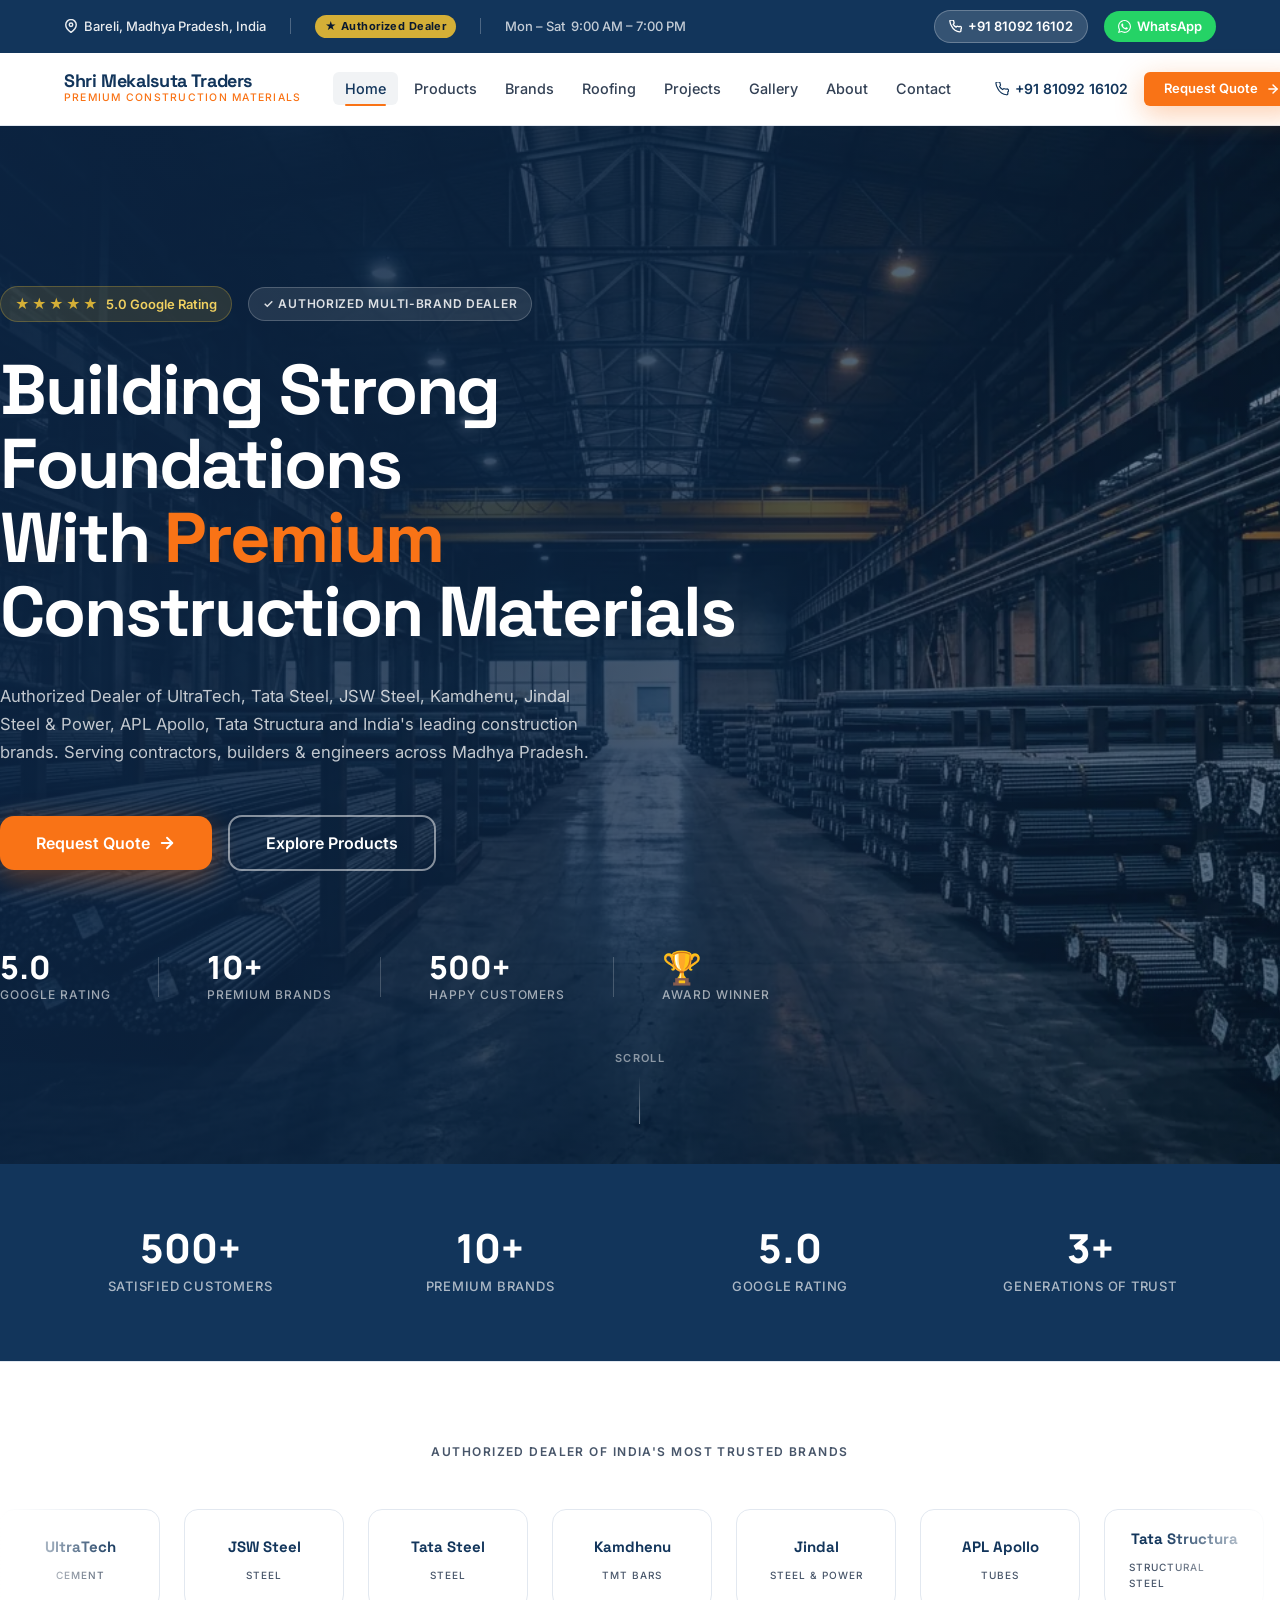
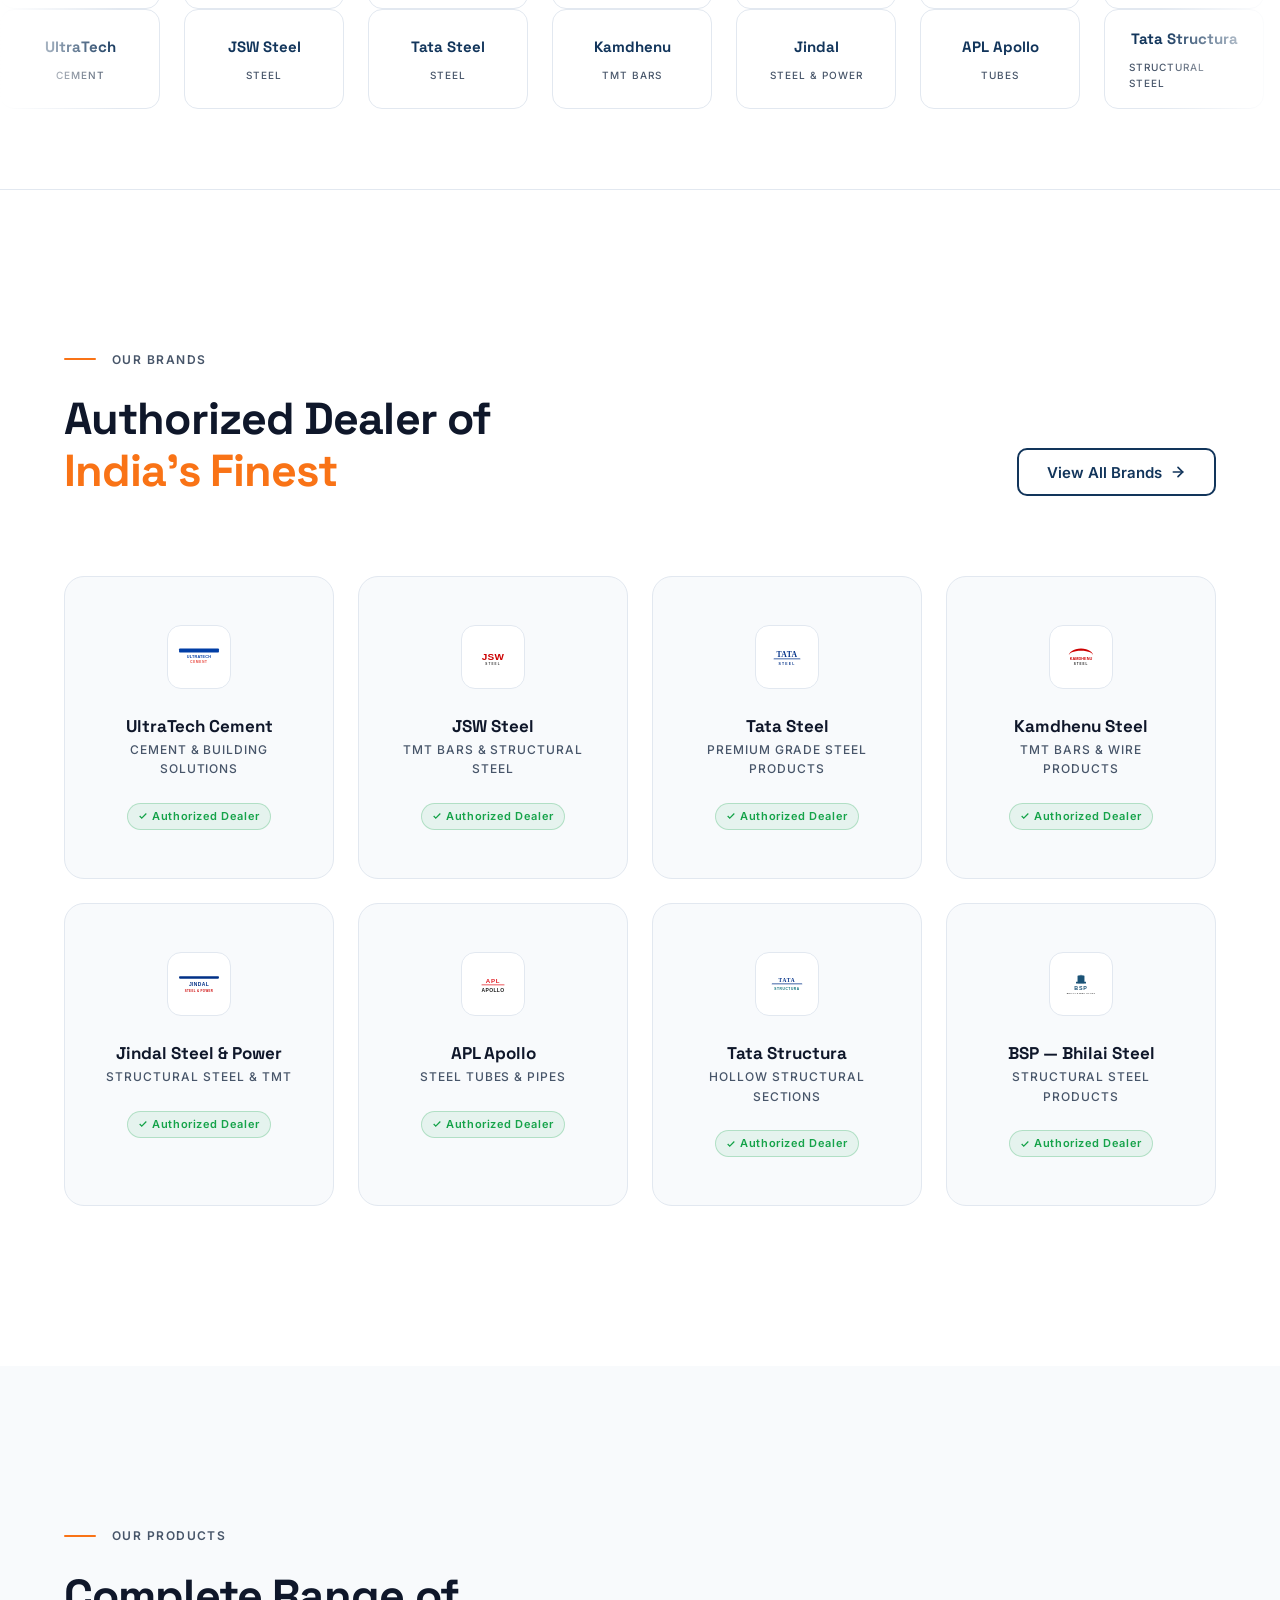
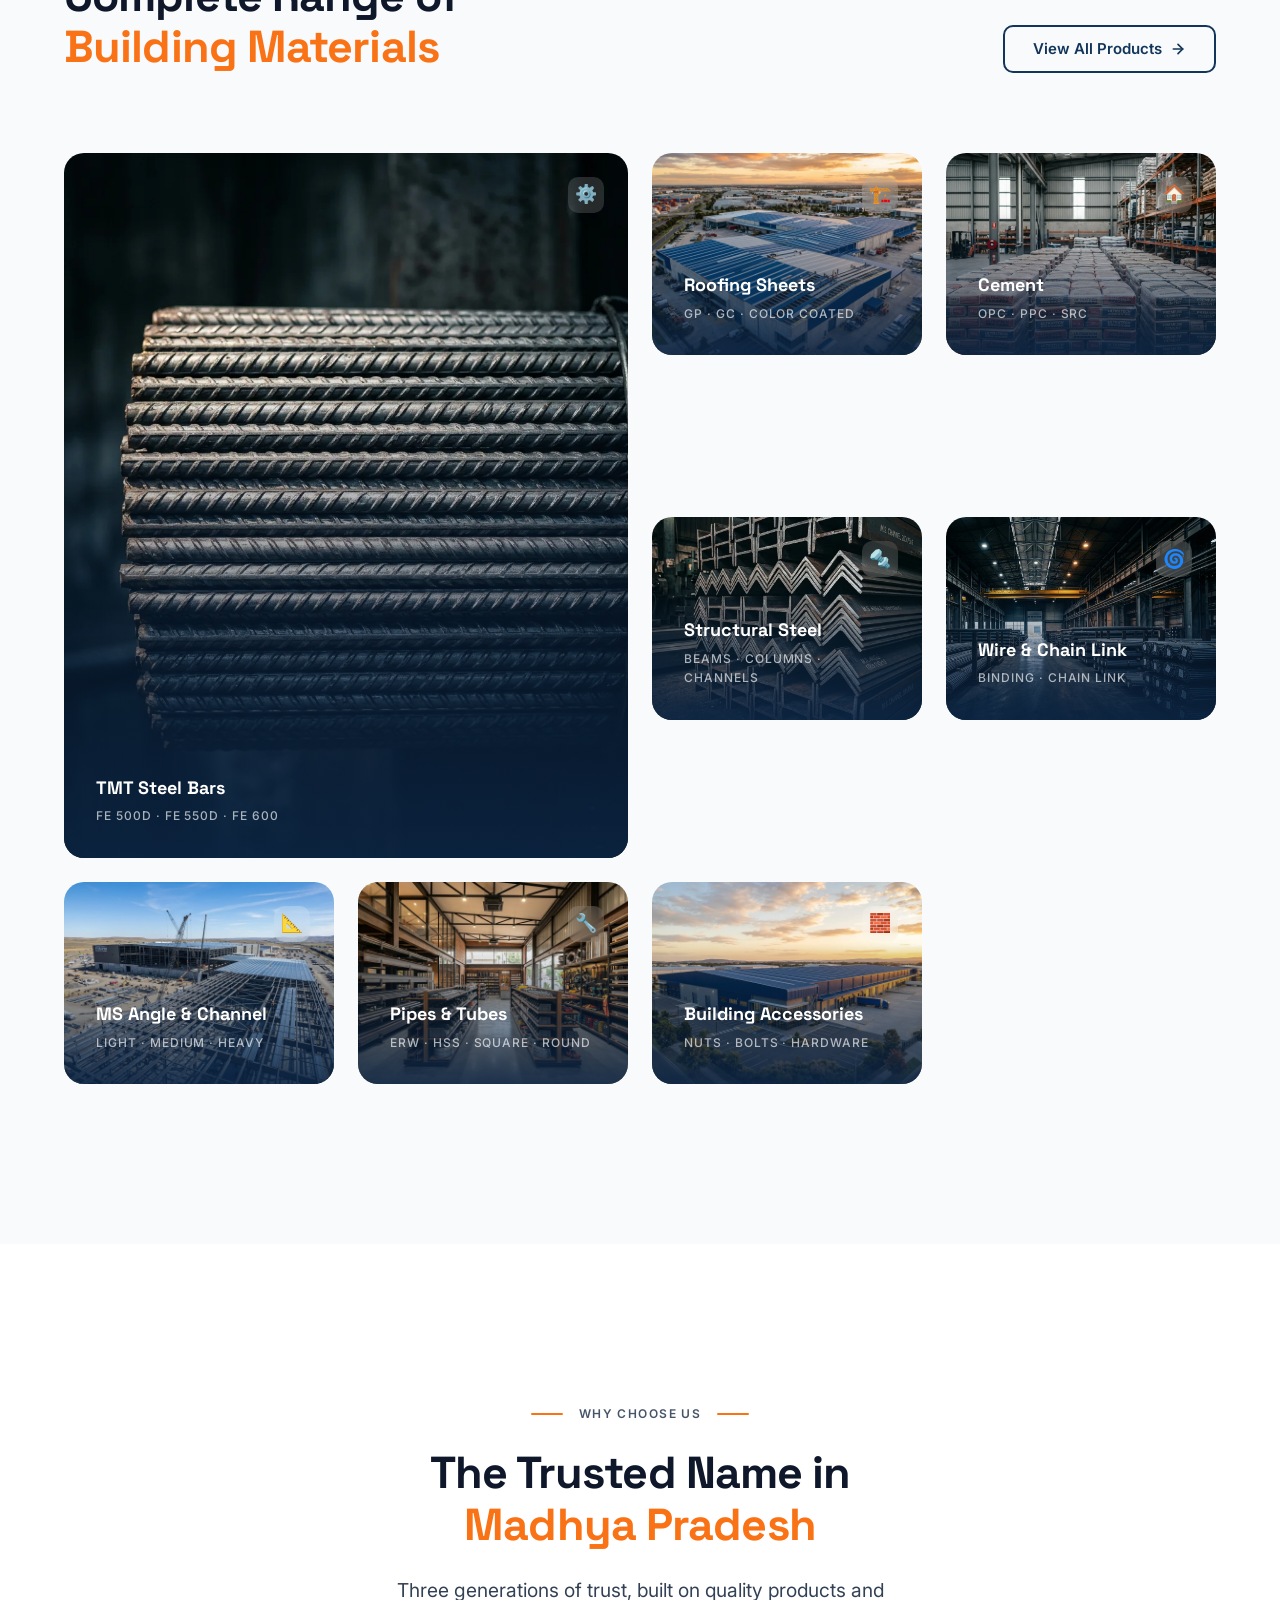
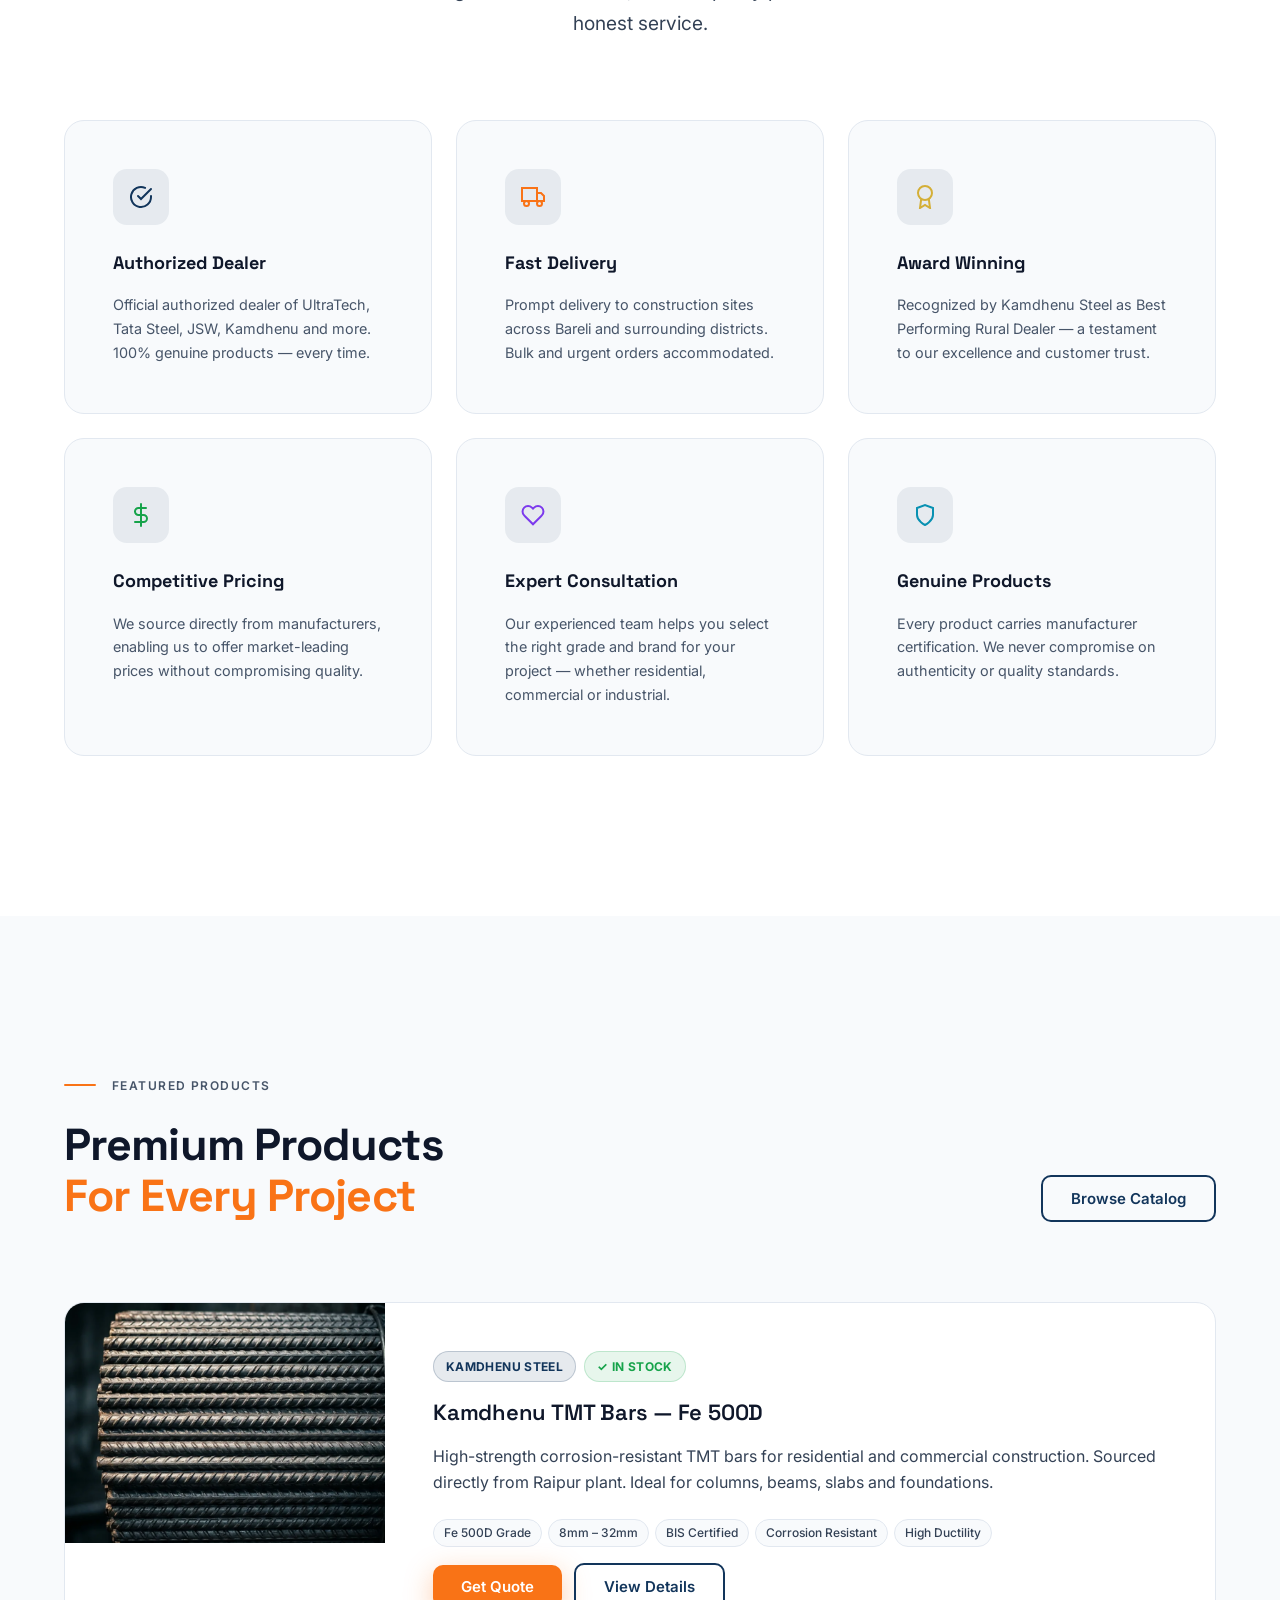
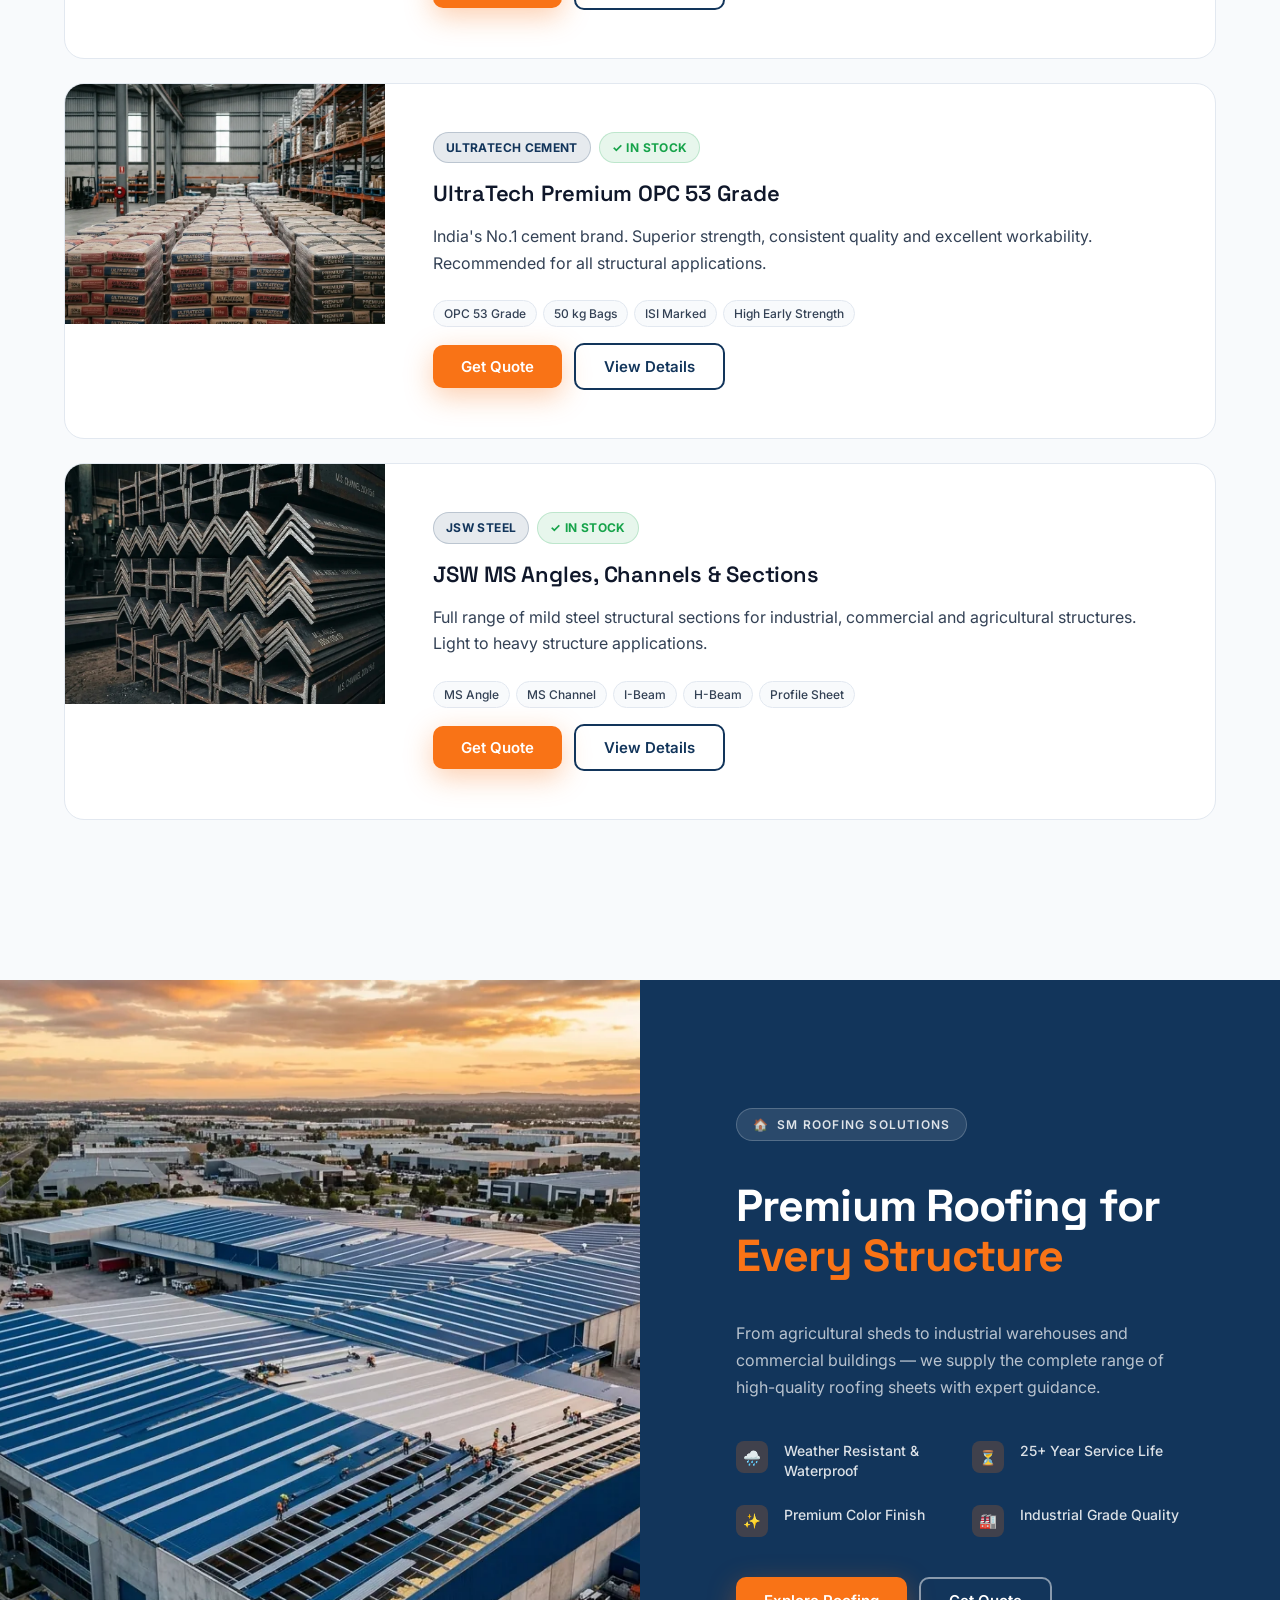
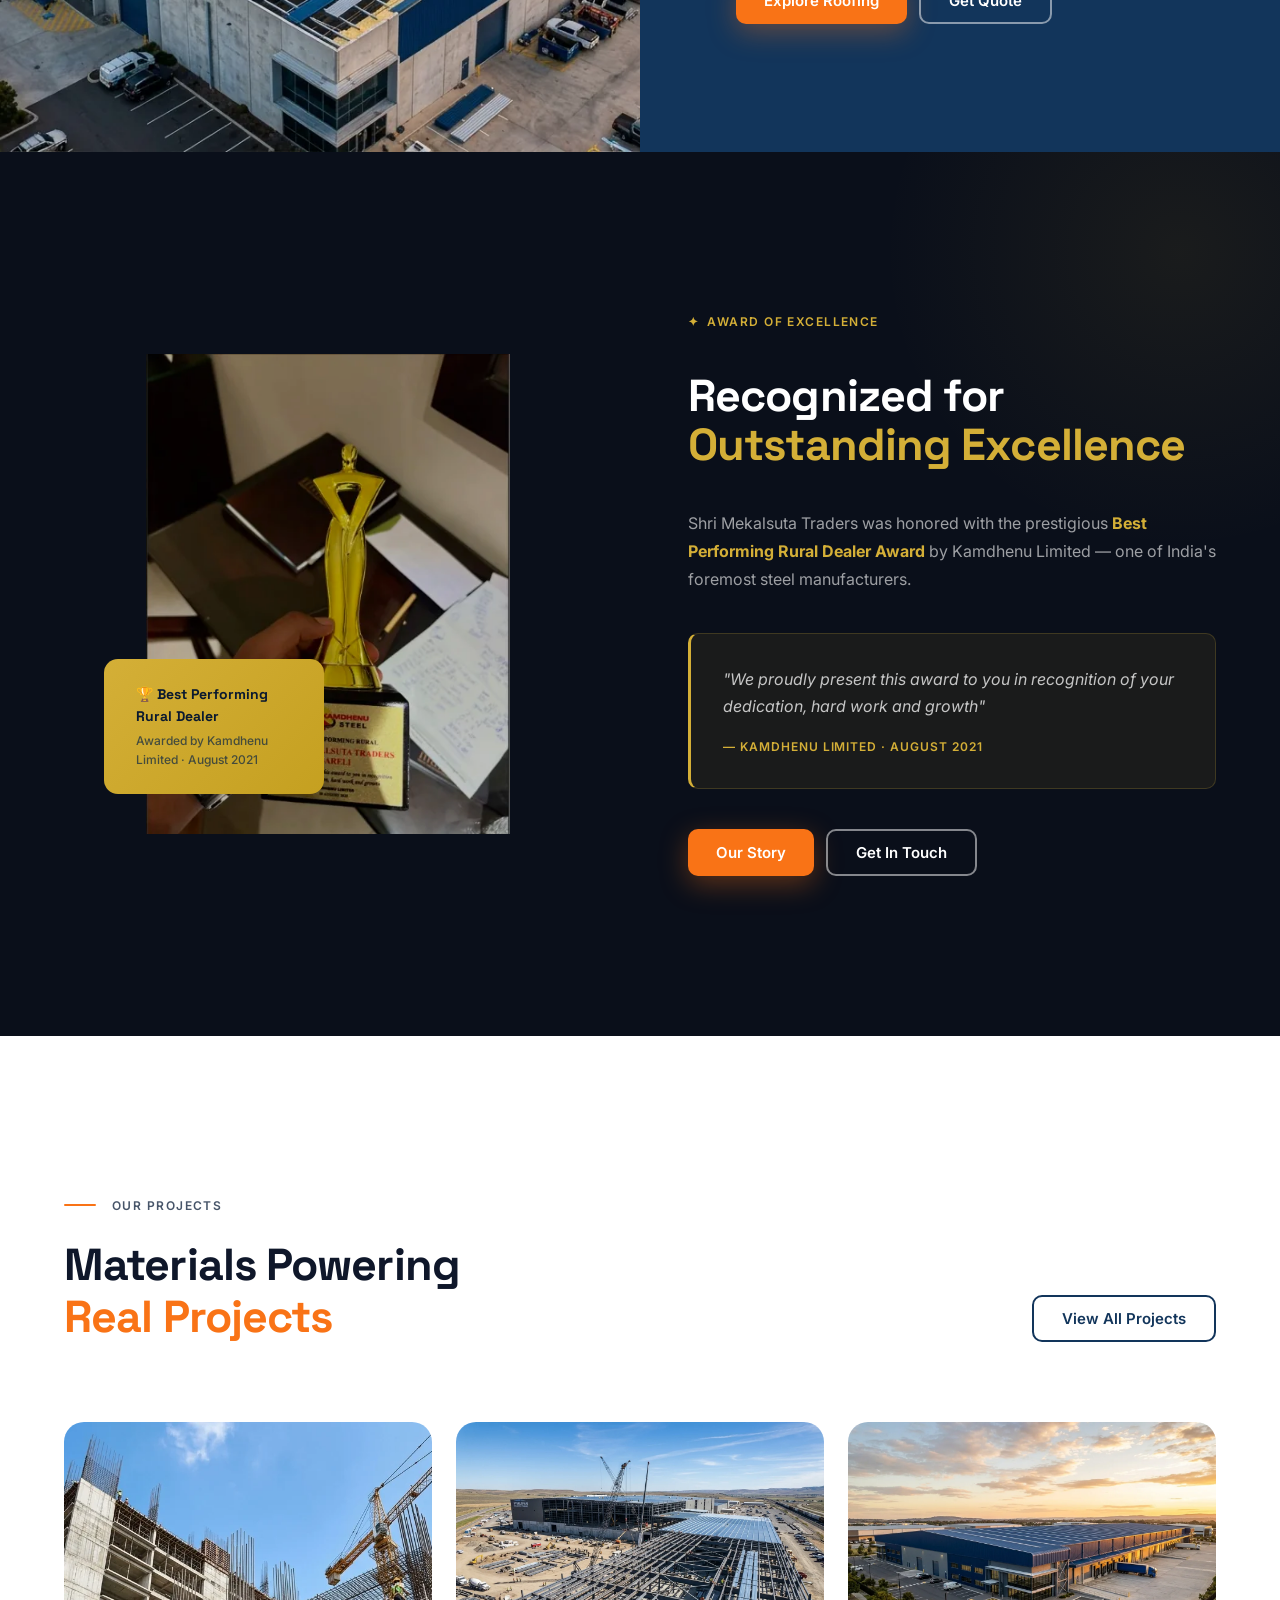
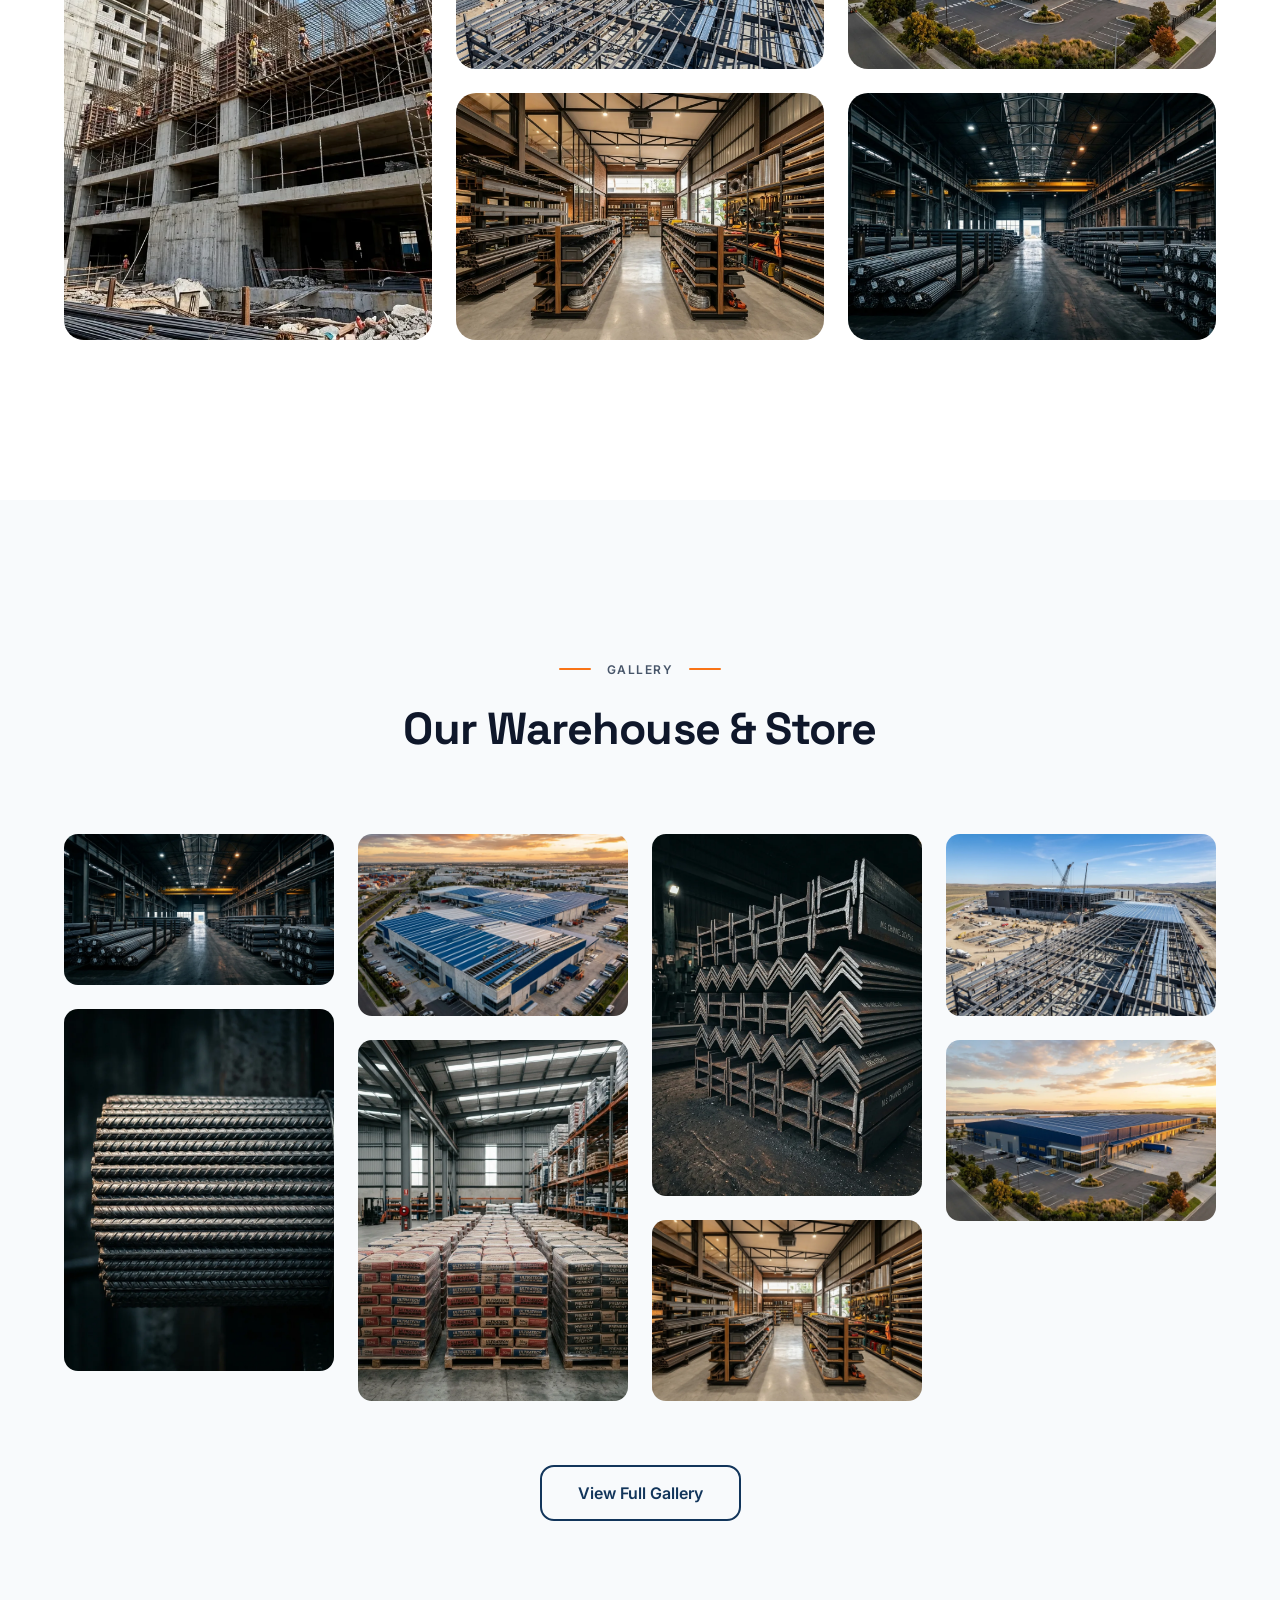
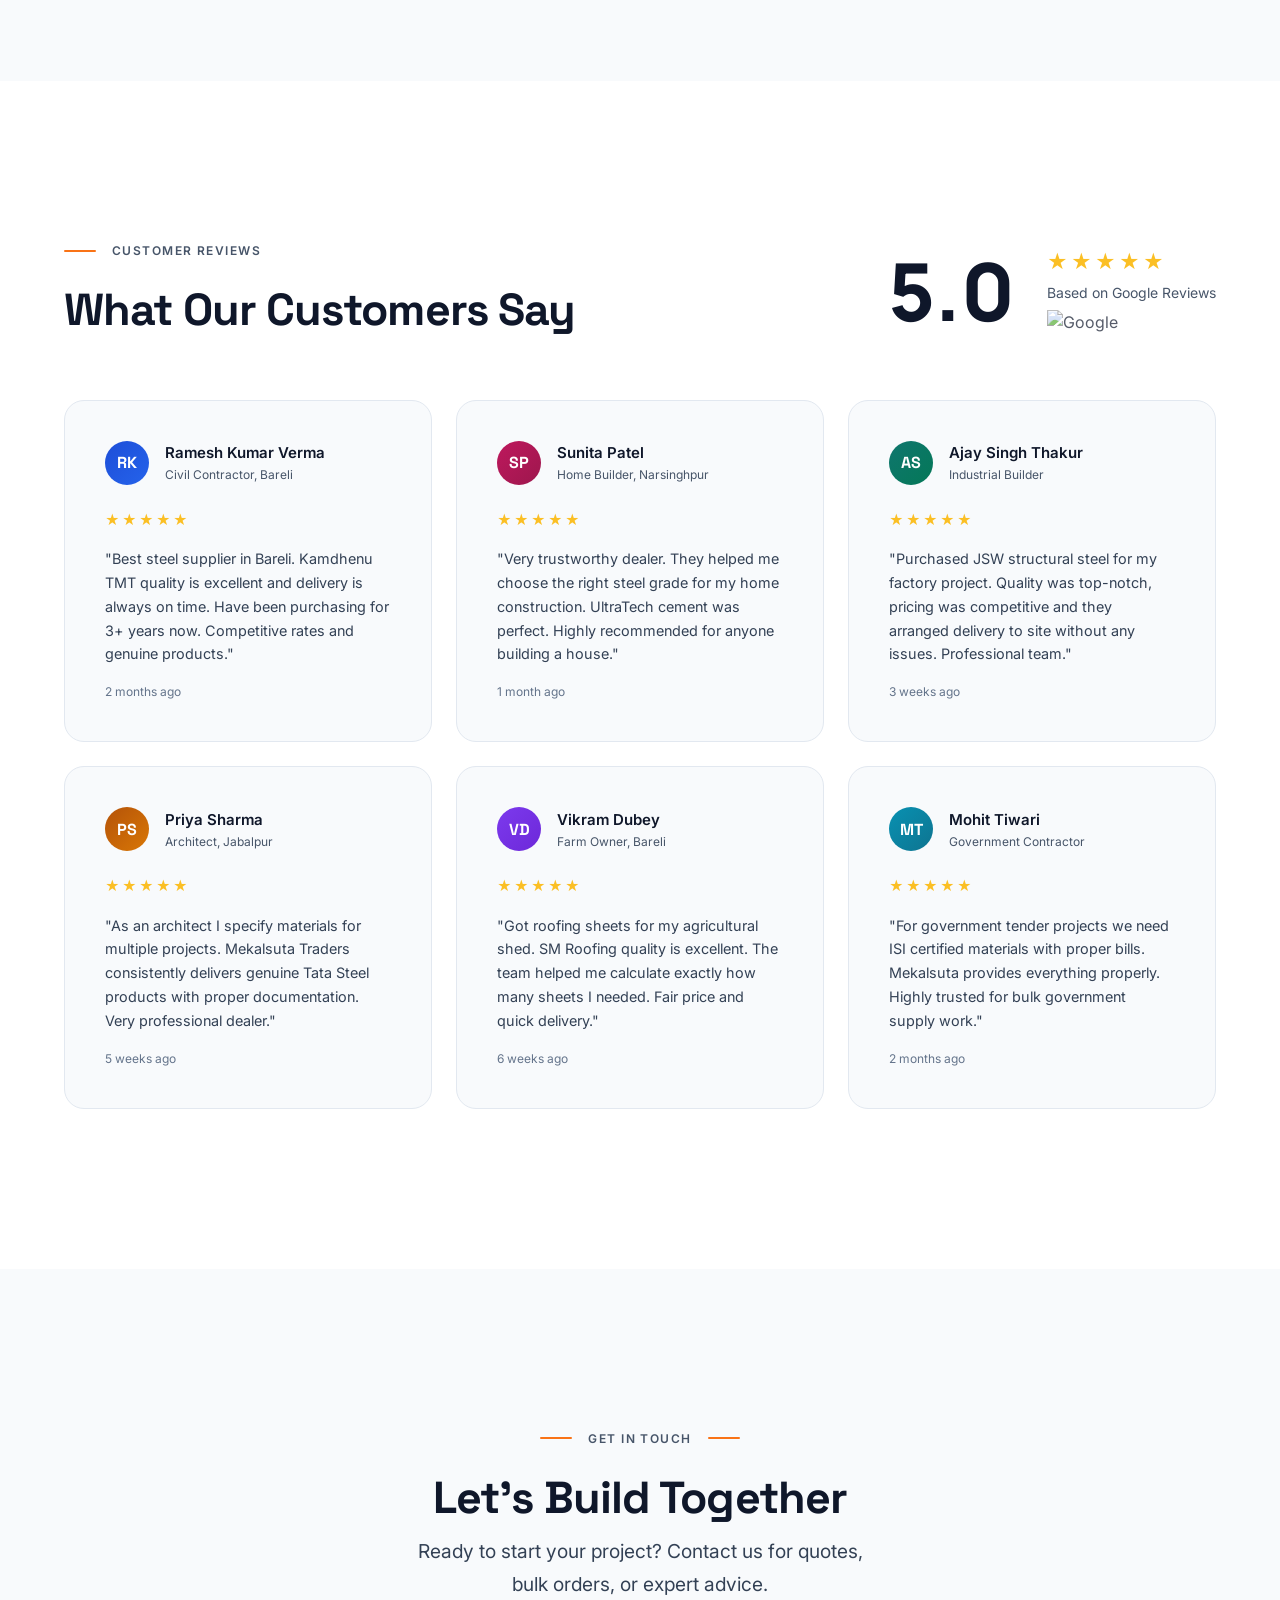
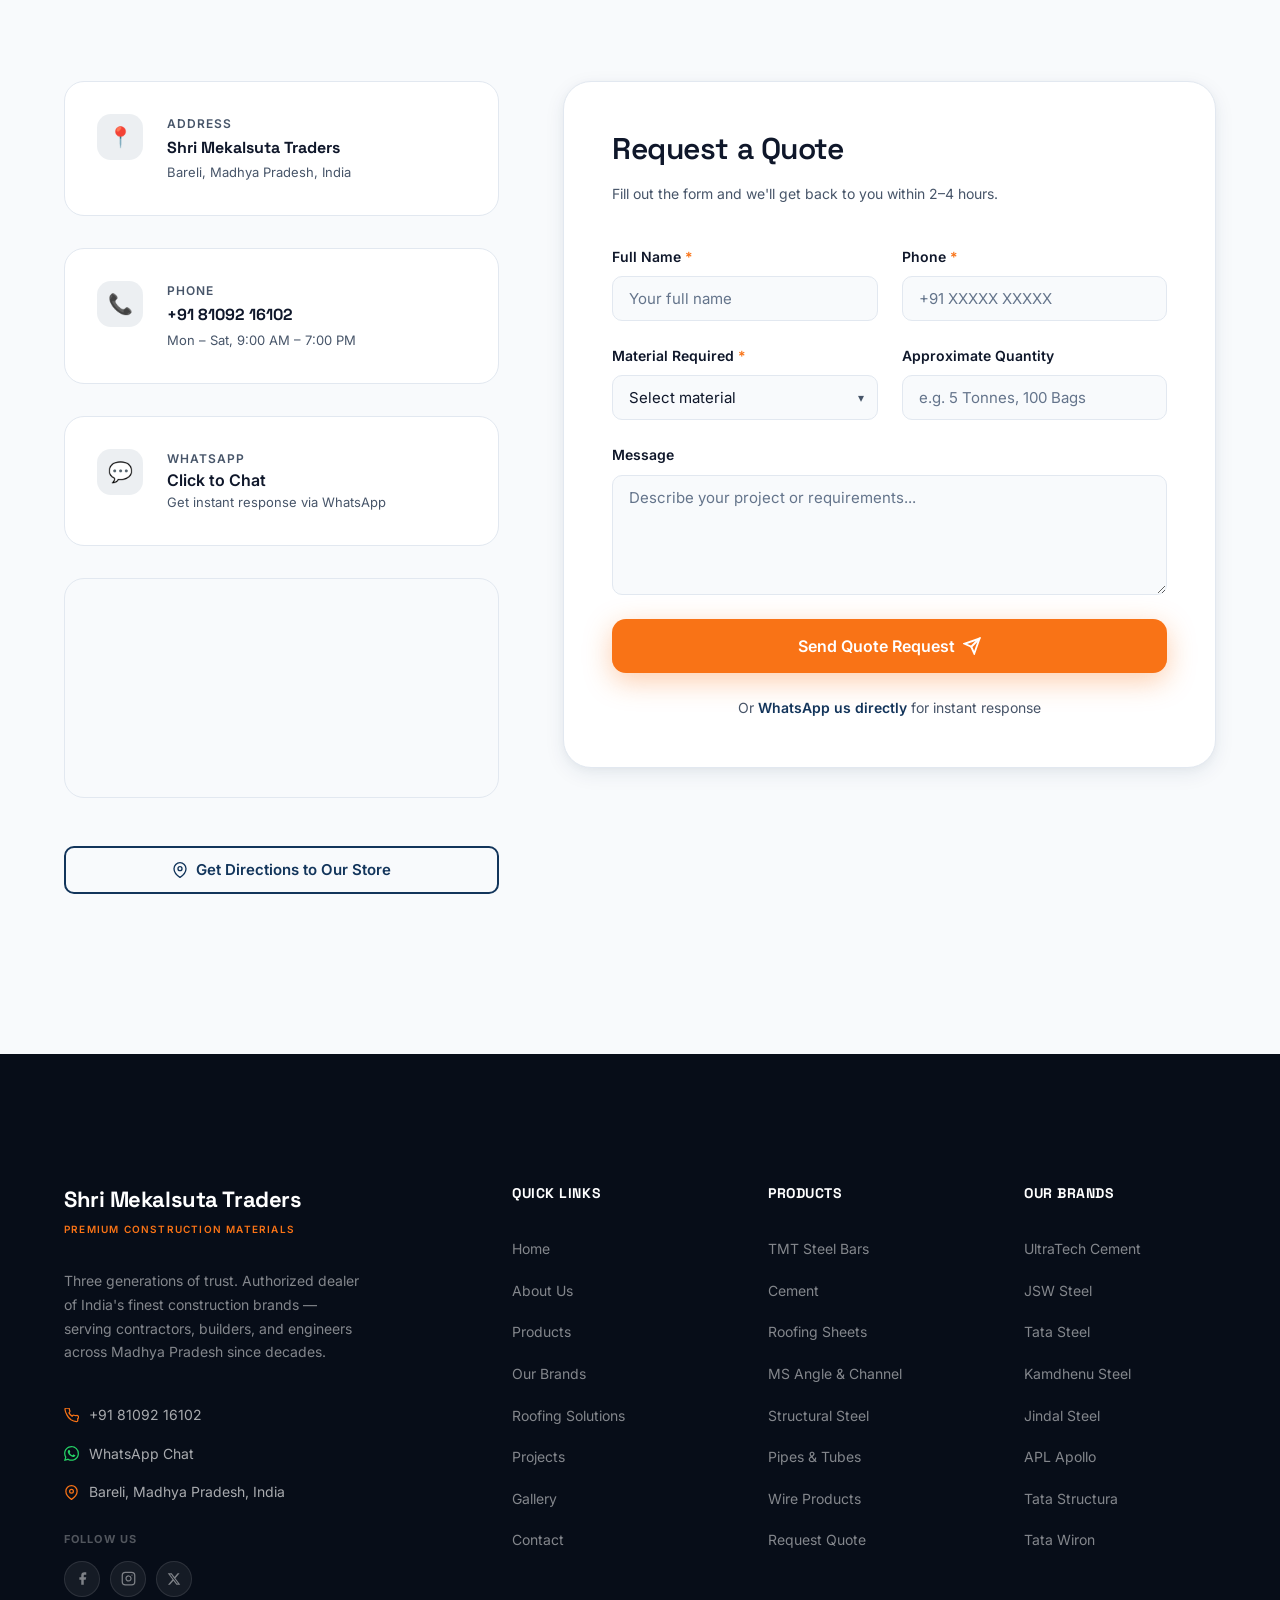
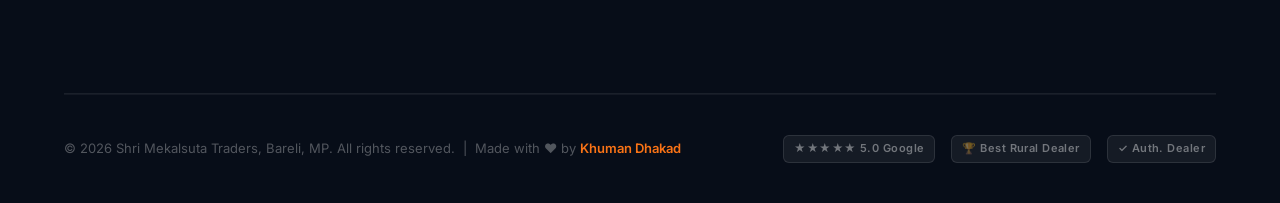
==== commit 21fd6a18: "refactor: convert full codebase architecture to decoupled topology" ====
--- a/index.html
+++ b/index.html
@@ -3,53 +3,68 @@
 <head>
   <meta charset="UTF-8" />
   <meta name="viewport" content="width=device-width, initial-scale=1.0" />
-  <title>Shri Mekalsuta Traders — Premium Construction Materials Supplier in Bareli, MP</title>
-  <meta name="description" content="Authorized dealer of UltraTech Cement, Tata Steel, JSW Steel, Kamdhenu & more. Premium TMT bars, roofing sheets, cement & structural steel in Bareli, Madhya Pradesh. ★★★★★ 5.0 Google Rating." />
-  <link rel="icon" type="image/svg+xml" href="images/favicon.svg" />
+  <title>Shri Mekalsuta Traders | Premium Construction Materials Dealer in Bareli, MP</title>
+  <meta name="description" content="Authorized dealer of UltraTech Cement, Tata Steel, JSW Steel & Kamdhenu TMT bars in Bareli, Madhya Pradesh. Direct Raipur plant supply, 500+ happy builders. Call +91 81092 16102." />
+  <link rel="icon" type="image/svg+xml" href="assets/favicons/favicon.svg" />
   <link rel="canonical" href="https://shrimekalsuta.com/index.html" />
-  <meta property="og:title" content="Shri Mekalsuta Traders — Premium Construction Materials Supplier in Bareli, MP" />
-  <meta property="og:description" content="Authorized dealer of UltraTech, Tata Steel, JSW Steel, Kamdhenu Steel. Serving builders, contractors & homeowners in Bareli, MP." />
+  <meta property="og:title" content="Shri Mekalsuta Traders | Premium Construction Materials Dealer in Bareli, MP" />
+  <meta property="og:description" content="Authorized dealer of UltraTech Cement, Tata Steel, JSW Steel & Kamdhenu TMT bars in Bareli, Madhya Pradesh. Direct Raipur plant supply, 500+ happy builders. Call +91 81092 16102." />
   <meta property="og:type" content="website" />
   <meta property="og:url" content="https://shrimekalsuta.com/index.html" />
-  <meta property="og:image" content="https://shrimekalsuta.com/images/hero_warehouse.webp" />
+  <meta property="og:image" content="https://shrimekalsuta.com/assets/images/hero_warehouse.webp" />
   <meta name="twitter:card" content="summary_large_image" />
-  <meta name="twitter:title" content="Shri Mekalsuta Traders — Premium Construction Materials Supplier in Bareli, MP" />
-  <meta name="twitter:description" content="Authorized dealer of UltraTech, Tata Steel, JSW Steel, Kamdhenu Steel. Serving builders, contractors & homeowners in Bareli, MP." />
-  <meta name="twitter:image" content="https://shrimekalsuta.com/images/hero_warehouse.webp" />
+  <meta name="twitter:title" content="Shri Mekalsuta Traders | Premium Construction Materials Dealer in Bareli, MP" />
+  <meta name="twitter:description" content="Authorized dealer of UltraTech Cement, Tata Steel, JSW Steel & Kamdhenu TMT bars in Bareli, Madhya Pradesh. Direct Raipur plant supply, 500+ happy builders. Call +91 81092 16102." />
+  <meta name="twitter:image" content="https://shrimekalsuta.com/assets/images/hero_warehouse.webp" />
   <script type="application/ld+json">
-  {
-    "@context": "https://schema.org",
-    "@type": "LocalBusiness",
-    "name": "Shri Mekalsuta Traders",
-    "description": "Authorized dealer of UltraTech Cement, Tata Steel, JSW Steel, Kamdhenu & premium construction materials in Bareli, MP.",
-    "telephone": "+918109216102",
-    "address": {
-      "@type": "PostalAddress",
-      "streetAddress": "Main Road",
-      "addressLocality": "Bareli",
-      "addressRegion": "Madhya Pradesh",
-      "postalCode": "464668",
-      "addressCountry": "IN"
+{
+  "@context": "https://schema.org",
+  "@graph": [
+    {
+      "@type": "LocalBusiness",
+      "@id": "https://shrimekalsuta.com/#organization",
+      "name": "Shri Mekalsuta Traders",
+      "description": "Authorized dealer of UltraTech Cement, Tata Steel, JSW Steel, Kamdhenu & premium construction materials in Bareli, MP.",
+      "url": "https://shrimekalsuta.com",
+      "telephone": "+918109216102",
+      "address": {
+        "@type": "PostalAddress",
+        "streetAddress": "Main Road",
+        "addressLocality": "Bareli",
+        "addressRegion": "Madhya Pradesh",
+        "postalCode": "464668",
+        "addressCountry": "IN"
+      },
+      "geo": {
+        "@type": "GeoCoordinates",
+        "latitude": 22.9168,
+        "longitude": 79.7311
+      },
+      "openingHours": "Mo-Sa 09:00-21:00",
+      "priceRange": "$$",
+      "image": "https://shrimekalsuta.com/assets/images/hero_warehouse.webp",
+      "sameAs": [
+        "https://www.facebook.com/",
+        "https://www.instagram.com/",
+        "https://www.linkedin.com/in/khuman-dhakad/"
+      ]
     },
-    "geo": {
-      "@type": "GeoCoordinates",
-      "latitude": 22.9168,
-      "longitude": 79.7311
-    },
-    "url": "https://shrimekalsuta.com",
-    "openingHours": "Mo-Sa 09:00-21:00",
-    "priceRange": "$$",
-    "aggregateRating": {
-      "@type": "AggregateRating",
-      "ratingValue": "5.0",
-      "reviewCount": "500"
-    }
-  }
-  </script>
+    {
+      "@type": "WebSite",
+      "@id": "https://shrimekalsuta.com/#website",
+      "url": "https://shrimekalsuta.com",
+      "name": "Shri Mekalsuta Traders",
+      "publisher": {
+        "@id": "https://shrimekalsuta.com/#organization"
+      }
+    }
+  ]
+}
+</script>
   <meta name="keywords" content="construction materials Bareli, TMT bars MP, JSW Steel dealer, UltraTech cement, Kamdhenu steel, roofing sheets, building materials Madhya Pradesh" />
   <link rel="preconnect" href="https://fonts.googleapis.com" />
   <link rel="preconnect" href="https://fonts.gstatic.com" crossorigin />
-  <link rel="preload" as="image" href="images/hero_warehouse.webp" type="image/webp" />
+  <link rel="preload" as="image" href="assets/images/hero_warehouse.webp" type="image/webp" />
   <link rel="stylesheet" href="css/styles.css" />
   <style>
     /* Page-specific styles */
@@ -236,7 +251,7 @@
         <svg width="13" height="13" viewBox="0 0 24 24" fill="none" stroke="currentColor" stroke-width="2.5"><path d="M22 16.92v3a2 2 0 0 1-2.18 2 19.79 19.79 0 0 1-8.63-3.07A19.5 19.5 0 0 1 4.69 11a19.79 19.79 0 0 1-3.07-8.67A2 2 0 0 1 3.6 0h3a2 2 0 0 1 2 1.72 12.84 12.84 0 0 0 .7 2.81 2 2 0 0 1-.45 2.11L7.91 7.91a16 16 0 0 0 5.12 5.12l.95-.95a2 2 0 0 1 2.11-.45 12.84 12.84 0 0 0 2.81.7A2 2 0 0 1 22 16.92z"/></svg>
         +91 81092 16102
       </a>
-      <a href="https://wa.me/918109216102" class="ann-btn ann-btn-whatsapp" aria-label="WhatsApp us">
+      <a href="https://wa.me/918109216102" class="ann-btn ann-btn-whatsapp" aria-label="WhatsApp us" target="_blank" rel="noopener noreferrer">
         <svg width="13" height="13" viewBox="0 0 24 24" fill="currentColor"><path d="M17.472 14.382c-.297-.149-1.758-.867-2.03-.967-.273-.099-.471-.148-.67.15-.197.297-.767.966-.94 1.164-.173.199-.347.223-.644.075-.297-.15-1.255-.463-2.39-1.475-.883-.788-1.48-1.761-1.653-2.059-.173-.297-.018-.458.13-.606.134-.133.298-.347.446-.52.149-.174.198-.298.298-.497.099-.198.05-.371-.025-.52-.075-.149-.669-1.612-.916-2.207-.242-.579-.487-.5-.669-.51-.173-.008-.371-.01-.57-.01-.198 0-.52.074-.792.372-.272.297-1.04 1.016-1.04 2.479 0 1.462 1.065 2.875 1.213 3.074.149.198 2.096 3.2 5.077 4.487.709.306 1.262.489 1.694.625.712.227 1.36.195 1.871.118.571-.085 1.758-.719 2.006-1.413.248-.694.248-1.289.173-1.413-.074-.124-.272-.198-.57-.347m-5.421 7.403h-.004a9.87 9.87 0 0 1-5.031-1.378l-.361-.214-3.741.982.998-3.648-.235-.374a9.86 9.86 0 0 1-1.51-5.26c.001-5.45 4.436-9.884 9.888-9.884 2.64 0 5.122 1.03 6.988 2.898a9.825 9.825 0 0 1 2.893 6.994c-.003 5.45-4.437 9.884-9.885 9.884m8.413-18.297A11.815 11.815 0 0 0 12.05 0C5.495 0 .16 5.335.157 11.892c0 2.096.547 4.142 1.588 5.945L.057 24l6.305-1.654a11.882 11.882 0 0 0 5.683 1.448h.005c6.554 0 11.89-5.335 11.893-11.893a11.821 11.821 0 0 0-3.48-8.413z"/></svg>
         WhatsApp
       </a>
@@ -303,7 +318,7 @@
       <svg width="17" height="17" viewBox="0 0 24 24" fill="none" stroke="currentColor" stroke-width="2"><path d="M22 16.92v3a2 2 0 0 1-2.18 2 19.79 19.79 0 0 1-8.63-3.07A19.5 19.5 0 0 1 4.69 11a19.79 19.79 0 0 1-3.07-8.67A2 2 0 0 1 3.6 0h3a2 2 0 0 1 2 1.72 12.84 12.84 0 0 0 .7 2.81 2 2 0 0 1-.45 2.11L7.91 7.91a16 16 0 0 0 5.12 5.12l.95-.95a2 2 0 0 1 2.11-.45 12.84 12.84 0 0 0 2.81.7A2 2 0 0 1 22 16.92z"/></svg>
       Call Now
     </a>
-    <button onclick="openWhatsApp()" class="btn" style="background:#25D366;color:#fff;border:none;">
+    <button onclick="openWhatsApp()" class="btn btn-whatsapp">
       <svg width="17" height="17" viewBox="0 0 24 24" fill="currentColor" aria-hidden="true"><path d="M17.472 14.382c-.297-.149-1.758-.867-2.03-.967-.273-.099-.471-.148-.67.15-.197.297-.767.966-.94 1.164-.173.199-.347.223-.644.075-.297-.15-1.255-.463-2.39-1.475-.883-.788-1.48-1.761-1.653-2.059-.173-.297-.018-.458.13-.606.134-.133.298-.347.446-.52.149-.174.198-.298.298-.497.099-.198.05-.371-.025-.52-.075-.149-.669-1.612-.916-2.207-.242-.579-.487-.5-.669-.51-.173-.008-.371-.01-.57-.01-.198 0-.52.074-.792.372-.272.297-1.04 1.016-1.04 2.479 0 1.462 1.065 2.875 1.213 3.074.149.198 2.096 3.2 5.077 4.487.709.306 1.262.489 1.694.625.712.227 1.36.195 1.871.118.571-.085 1.758-.719 2.006-1.413.248-.694.248-1.289.173-1.413-.074-.124-.272-.198-.57-.347m-5.421 7.403h-.004a9.87 9.87 0 0 1-5.031-1.378l-.361-.214-3.741.982.998-3.648-.235-.374a9.86 9.86 0 0 1-1.51-5.26c.001-5.45 4.436-9.884 9.888-9.884 2.64 0 5.122 1.03 6.988 2.898a9.825 9.825 0 0 1 2.893 6.994c-.003 5.45-4.437 9.884-9.885 9.884m8.413-18.297A11.815 11.815 0 0 0 12.05 0C5.495 0 .16 5.335.157 11.892c0 2.096.547 4.142 1.588 5.945L.057 24l6.305-1.654a11.882 11.882 0 0 0 5.683 1.448h.005c6.554 0 11.89-5.335 11.893-11.893a11.821 11.821 0 0 0-3.48-8.413z"/></svg>
       WhatsApp Us
     </button>
@@ -317,7 +332,7 @@
 <section class="hero" id="hero" aria-label="Hero section">
   <div class="hero-bg">
     <img
-      src="images/hero_warehouse.webp"
+      src="assets/images/hero_warehouse.webp"
       alt="Shri Mekalsuta Traders — Premium steel warehouse"
       loading="eager"
       fetchpriority="high"
@@ -693,7 +708,7 @@
     <div class="category-grid">
       <!-- TMT Steel — Large card -->
       <a href="product-detail.html" class="category-card tall reveal" aria-label="TMT Steel Bars">
-        <img src="images/product_tmt.webp" alt="Premium TMT steel bars" loading="lazy" />
+        <img src="assets/images/product_tmt.webp" alt="Premium TMT steel bars" loading="lazy" />
         <div class="category-card-overlay" aria-hidden="true"></div>
         <div class="category-card-icon" aria-hidden="true">⚙️</div>
         <div class="category-card-content">
@@ -704,7 +719,7 @@
 
       <!-- Roofing -->
       <a href="roofing.html" class="category-card reveal reveal-delay-1" aria-label="Roofing Sheets">
-        <img src="images/roofing_section.webp" alt="Premium roofing sheets" loading="lazy" />
+        <img src="assets/images/roofing_section.webp" alt="Premium roofing sheets" loading="lazy" />
         <div class="category-card-overlay" aria-hidden="true"></div>
         <div class="category-card-icon" aria-hidden="true">🏗️</div>
         <div class="category-card-content">
@@ -715,7 +730,7 @@
 
       <!-- Cement -->
       <a href="products.html" class="category-card reveal reveal-delay-2" aria-label="Cement">
-        <img src="images/product_cement.webp" alt="Premium cement bags" loading="lazy" />
+        <img src="assets/images/product_cement.webp" alt="Premium cement bags" loading="lazy" />
         <div class="category-card-overlay" aria-hidden="true"></div>
         <div class="category-card-icon" aria-hidden="true">🏠</div>
         <div class="category-card-content">
@@ -726,7 +741,7 @@
 
       <!-- Structural Steel -->
       <a href="products.html" class="category-card reveal reveal-delay-1" aria-label="Structural Steel">
-        <img src="images/product_structural.webp" alt="Structural steel sections" loading="lazy" />
+        <img src="assets/images/product_structural.webp" alt="Structural steel sections" loading="lazy" />
         <div class="category-card-overlay" aria-hidden="true"></div>
         <div class="category-card-icon" aria-hidden="true">🔩</div>
         <div class="category-card-content">
@@ -737,7 +752,7 @@
 
       <!-- Wire Coils -->
       <a href="products.html" class="category-card reveal reveal-delay-2" aria-label="Steel Wire Products">
-        <img src="images/hero_warehouse.webp" alt="Steel wire coils" loading="lazy" style="object-position:right center" />
+        <img src="assets/images/hero_warehouse.webp" alt="Steel wire coils" loading="lazy" style="object-position:right center" />
         <div class="category-card-overlay" aria-hidden="true"></div>
         <div class="category-card-icon" aria-hidden="true">🌀</div>
         <div class="category-card-content">
@@ -748,7 +763,7 @@
 
       <!-- MS Angle / Channel -->
       <a href="products.html" class="category-card reveal reveal-delay-3" aria-label="MS Angle and Channel">
-        <img src="images/project_industrial.webp" alt="MS Angle and channel steel" loading="lazy" />
+        <img src="assets/images/project_industrial.webp" alt="MS Angle and channel steel" loading="lazy" />
         <div class="category-card-overlay" aria-hidden="true"></div>
         <div class="category-card-icon" aria-hidden="true">📐</div>
         <div class="category-card-content">
@@ -759,7 +774,7 @@
 
       <!-- Pipes -->
       <a href="products.html" class="category-card reveal reveal-delay-2" aria-label="Steel Pipes and Tubes">
-        <img src="images/about_store.webp" alt="Steel pipes and tubes" loading="lazy" />
+        <img src="assets/images/about_store.webp" alt="Steel pipes and tubes" loading="lazy" />
         <div class="category-card-overlay" aria-hidden="true"></div>
         <div class="category-card-icon" aria-hidden="true">🔧</div>
         <div class="category-card-content">
@@ -770,7 +785,7 @@
 
       <!-- Building Accessories -->
       <a href="products.html" class="category-card reveal reveal-delay-3" aria-label="Building Accessories">
-        <img src="images/project_warehouse.webp" alt="Building accessories" loading="lazy" />
+        <img src="assets/images/project_warehouse.webp" alt="Building accessories" loading="lazy" />
         <div class="category-card-overlay" aria-hidden="true"></div>
         <div class="category-card-icon" aria-hidden="true">🧱</div>
         <div class="category-card-content">
@@ -873,7 +888,7 @@
       <!-- Product 1 -->
       <article class="product-card-h reveal" aria-label="Kamdhenu TMT Steel Bars">
         <div class="product-card-h-img">
-          <img src="images/product_tmt.webp" alt="Kamdhenu TMT Steel Bars Fe 500D" loading="lazy" />
+          <img src="assets/images/product_tmt.webp" alt="Kamdhenu TMT Steel Bars Fe 500D" loading="lazy" />
         </div>
         <div class="product-card-h-body">
           <div class="product-card-h-top">
@@ -901,7 +916,7 @@
       <!-- Product 2 -->
       <article class="product-card-h reveal reveal-delay-1" aria-label="UltraTech Premium Cement">
         <div class="product-card-h-img">
-          <img src="images/product_cement.webp" alt="UltraTech Premium Cement" loading="lazy" />
+          <img src="assets/images/product_cement.webp" alt="UltraTech Premium Cement" loading="lazy" />
         </div>
         <div class="product-card-h-body">
           <div class="product-card-h-top">
@@ -928,7 +943,7 @@
       <!-- Product 3 -->
       <article class="product-card-h reveal reveal-delay-2" aria-label="JSW Structural Steel Sections">
         <div class="product-card-h-img">
-          <img src="images/product_structural.webp" alt="JSW Structural Steel Sections" loading="lazy" />
+          <img src="assets/images/product_structural.webp" alt="JSW Structural Steel Sections" loading="lazy" />
         </div>
         <div class="product-card-h-body">
           <div class="product-card-h-top">
@@ -961,7 +976,7 @@
 ═══════════════════════════════════════ -->
 <section class="roofing-section" aria-label="SM Roofing Solutions">
   <div class="roofing-img">
-    <img src="images/roofing_section.webp" alt="Premium roofing installation" loading="lazy" />
+    <img src="assets/images/roofing_section.webp" alt="Premium roofing installation" loading="lazy" />
   </div>
   <div class="roofing-content">
     <div class="roofing-badge">
@@ -1008,7 +1023,7 @@
       <!-- Image -->
       <div class="awards-img-wrap reveal">
         <div class="awards-img-frame">
-          <img src="images/award_bg.webp" alt="Kamdhenu Steel Best Performing Rural Dealer Award" loading="lazy" />
+          <img src="assets/images/award_bg.webp" alt="Kamdhenu Steel Best Performing Rural Dealer Award" loading="lazy" />
           <div class="awards-img-badge">
             <div class="awards-img-badge-title">🏆 Best Performing Rural Dealer</div>
             <div class="awards-img-badge-sub">Awarded by Kamdhenu Limited · August 2021</div>
@@ -1063,7 +1078,7 @@
 
     <div class="projects-masonry">
       <div class="project-card tall reveal" data-lightbox="images/project_residential.webp" data-alt="Residential building project">
-        <img src="images/project_residential.webp" alt="Multi-storey residential building" loading="lazy" />
+        <img src="assets/images/project_residential.webp" alt="Multi-storey residential building" loading="lazy" />
         <div class="project-card-overlay" aria-hidden="true"></div>
         <div class="project-card-info">
           <div class="project-card-tag">Residential</div>
@@ -1072,7 +1087,7 @@
       </div>
 
       <div class="project-card reveal reveal-delay-1" data-lightbox="images/project_industrial.webp" data-alt="Industrial project">
-        <img src="images/project_industrial.webp" alt="Industrial steel structure" loading="lazy" />
+        <img src="assets/images/project_industrial.webp" alt="Industrial steel structure" loading="lazy" />
         <div class="project-card-overlay" aria-hidden="true"></div>
         <div class="project-card-info">
           <div class="project-card-tag">Industrial</div>
@@ -1081,7 +1096,7 @@
       </div>
 
       <div class="project-card reveal reveal-delay-2" data-lightbox="images/project_warehouse.webp" data-alt="Warehouse project">
-        <img src="images/project_warehouse.webp" alt="Commercial warehouse" loading="lazy" />
+        <img src="assets/images/project_warehouse.webp" alt="Commercial warehouse" loading="lazy" />
         <div class="project-card-overlay" aria-hidden="true"></div>
         <div class="project-card-info">
           <div class="project-card-tag">Commercial</div>
@@ -1090,7 +1105,7 @@
       </div>
 
       <div class="project-card reveal reveal-delay-1" data-lightbox="images/about_store.webp" data-alt="Agricultural project">
-        <img src="images/about_store.webp" alt="Agricultural shed structure" loading="lazy" />
+        <img src="assets/images/about_store.webp" alt="Agricultural shed structure" loading="lazy" />
         <div class="project-card-overlay" aria-hidden="true"></div>
         <div class="project-card-info">
           <div class="project-card-tag">Agriculture</div>
@@ -1099,7 +1114,7 @@
       </div>
 
       <div class="project-card reveal reveal-delay-2" data-lightbox="images/hero_warehouse.webp" data-alt="Government project">
-        <img src="images/hero_warehouse.webp" alt="Government project" loading="lazy" />
+        <img src="assets/images/hero_warehouse.webp" alt="Government project" loading="lazy" />
         <div class="project-card-overlay" aria-hidden="true"></div>
         <div class="project-card-info">
           <div class="project-card-tag">Government</div>
@@ -1126,7 +1141,7 @@
 
     <div class="gallery-grid">
       <div class="gallery-item reveal" data-lightbox="images/hero_warehouse.webp" data-alt="Steel warehouse interior">
-        <img src="images/hero_warehouse.webp" alt="Premium steel warehouse with TMT bars" loading="lazy" />
+        <img src="assets/images/hero_warehouse.webp" alt="Premium steel warehouse with TMT bars" loading="lazy" />
         <div class="gallery-item-overlay">
           <div class="gallery-zoom-icon" aria-hidden="true">
             <svg width="18" height="18" viewBox="0 0 24 24" fill="none" stroke="#12355B" stroke-width="2.5"><circle cx="11" cy="11" r="8"/><line x1="21" y1="21" x2="16.65" y2="16.65"/><line x1="11" y1="8" x2="11" y2="14"/><line x1="8" y1="11" x2="14" y2="11"/></svg>
@@ -1135,7 +1150,7 @@
       </div>
 
       <div class="gallery-item reveal reveal-delay-1" data-lightbox="images/product_tmt.webp" data-alt="TMT steel bars">
-        <img src="images/product_tmt.webp" alt="TMT steel bars close-up" loading="lazy" />
+        <img src="assets/images/product_tmt.webp" alt="TMT steel bars close-up" loading="lazy" />
         <div class="gallery-item-overlay">
           <div class="gallery-zoom-icon" aria-hidden="true">
             <svg width="18" height="18" viewBox="0 0 24 24" fill="none" stroke="#12355B" stroke-width="2.5"><circle cx="11" cy="11" r="8"/><line x1="21" y1="21" x2="16.65" y2="16.65"/><line x1="11" y1="8" x2="11" y2="14"/><line x1="8" y1="11" x2="14" y2="11"/></svg>
@@ -1144,7 +1159,7 @@
       </div>
 
       <div class="gallery-item reveal reveal-delay-2" data-lightbox="images/roofing_section.webp" data-alt="Roofing sheets">
-        <img src="images/roofing_section.webp" alt="Premium color coated roofing sheets" loading="lazy" />
+        <img src="assets/images/roofing_section.webp" alt="Premium color coated roofing sheets" loading="lazy" />
         <div class="gallery-item-overlay">
           <div class="gallery-zoom-icon" aria-hidden="true">
             <svg width="18" height="18" viewBox="0 0 24 24" fill="none" stroke="#12355B" stroke-width="2.5"><circle cx="11" cy="11" r="8"/><line x1="21" y1="21" x2="16.65" y2="16.65"/><line x1="11" y1="8" x2="11" y2="14"/><line x1="8" y1="11" x2="14" y2="11"/></svg>
@@ -1153,7 +1168,7 @@
       </div>
 
       <div class="gallery-item reveal reveal-delay-1" data-lightbox="images/product_cement.webp" data-alt="Cement products">
-        <img src="images/product_cement.webp" alt="UltraTech cement bags in warehouse" loading="lazy" />
+        <img src="assets/images/product_cement.webp" alt="UltraTech cement bags in warehouse" loading="lazy" />
         <div class="gallery-item-overlay">
           <div class="gallery-zoom-icon" aria-hidden="true">
             <svg width="18" height="18" viewBox="0 0 24 24" fill="none" stroke="#12355B" stroke-width="2.5"><circle cx="11" cy="11" r="8"/><line x1="21" y1="21" x2="16.65" y2="16.65"/><line x1="11" y1="8" x2="11" y2="14"/><line x1="8" y1="11" x2="14" y2="11"/></svg>
@@ -1162,7 +1177,7 @@
       </div>
 
       <div class="gallery-item reveal reveal-delay-2" data-lightbox="images/product_structural.webp" data-alt="Structural steel">
-        <img src="images/product_structural.webp" alt="Structural steel sections" loading="lazy" />
+        <img src="assets/images/product_structural.webp" alt="Structural steel sections" loading="lazy" />
         <div class="gallery-item-overlay">
           <div class="gallery-zoom-icon" aria-hidden="true">
             <svg width="18" height="18" viewBox="0 0 24 24" fill="none" stroke="#12355B" stroke-width="2.5"><circle cx="11" cy="11" r="8"/><line x1="21" y1="21" x2="16.65" y2="16.65"/><line x1="11" y1="8" x2="11" y2="14"/><line x1="8" y1="11" x2="14" y2="11"/></svg>
@@ -1171,7 +1186,7 @@
       </div>
 
       <div class="gallery-item reveal reveal-delay-3" data-lightbox="images/about_store.webp" data-alt="Store interior">
-        <img src="images/about_store.webp" alt="Mekalsuta Traders store interior" loading="lazy" />
+        <img src="assets/images/about_store.webp" alt="Mekalsuta Traders store interior" loading="lazy" />
         <div class="gallery-item-overlay">
           <div class="gallery-zoom-icon" aria-hidden="true">
             <svg width="18" height="18" viewBox="0 0 24 24" fill="none" stroke="#12355B" stroke-width="2.5"><circle cx="11" cy="11" r="8"/><line x1="21" y1="21" x2="16.65" y2="16.65"/><line x1="11" y1="8" x2="11" y2="14"/><line x1="8" y1="11" x2="14" y2="11"/></svg>
@@ -1180,7 +1195,7 @@
       </div>
 
       <div class="gallery-item reveal reveal-delay-1" data-lightbox="images/project_industrial.webp" data-alt="Industrial project">
-        <img src="images/project_industrial.webp" alt="Industrial construction project" loading="lazy" />
+        <img src="assets/images/project_industrial.webp" alt="Industrial construction project" loading="lazy" />
         <div class="gallery-item-overlay">
           <div class="gallery-zoom-icon" aria-hidden="true">
             <svg width="18" height="18" viewBox="0 0 24 24" fill="none" stroke="#12355B" stroke-width="2.5"><circle cx="11" cy="11" r="8"/><line x1="21" y1="21" x2="16.65" y2="16.65"/><line x1="11" y1="8" x2="11" y2="14"/><line x1="8" y1="11" x2="14" y2="11"/></svg>
@@ -1189,7 +1204,7 @@
       </div>
 
       <div class="gallery-item reveal reveal-delay-2" data-lightbox="images/project_warehouse.webp" data-alt="Warehouse project">
-        <img src="images/project_warehouse.webp" alt="Commercial warehouse construction" loading="lazy" />
+        <img src="assets/images/project_warehouse.webp" alt="Commercial warehouse construction" loading="lazy" />
         <div class="gallery-item-overlay">
           <div class="gallery-zoom-icon" aria-hidden="true">
             <svg width="18" height="18" viewBox="0 0 24 24" fill="none" stroke="#12355B" stroke-width="2.5"><circle cx="11" cy="11" r="8"/><line x1="21" y1="21" x2="16.65" y2="16.65"/><line x1="11" y1="8" x2="11" y2="14"/><line x1="8" y1="11" x2="14" y2="11"/></svg>
@@ -1587,7 +1602,7 @@
     <svg width="18" height="18" viewBox="0 0 24 24" fill="none" stroke="currentColor" stroke-width="2"><path d="M22 16.92v3a2 2 0 0 1-2.18 2 19.79 19.79 0 0 1-8.63-3.07A19.5 19.5 0 0 1 4.69 11a19.79 19.79 0 0 1-3.07-8.67A2 2 0 0 1 3.6 0h3a2 2 0 0 1 2 1.72 12.84 12.84 0 0 0 .7 2.81 2 2 0 0 1-.45 2.11L7.91 7.91a16 16 0 0 0 5.12 5.12l.95-.95a2 2 0 0 1 2.11-.45 12.84 12.84 0 0 0 2.81.7A2 2 0 0 1 22 16.92z"/></svg>
     Call Now
   </a>
-  <a href="javascript:openWhatsApp()" class="btn" style="background:#25D366; color:white;" aria-label="WhatsApp us">
+  <a href="javascript:openWhatsApp()" class="btn btn-whatsapp" aria-label="WhatsApp us">
     <svg width="18" height="18" viewBox="0 0 24 24" fill="currentColor"><path d="M17.472 14.382c-.297-.149-1.758-.867-2.03-.967-.273-.099-.471-.148-.67.15-.197.297-.767.966-.94 1.164-.173.199-.347.223-.644.075-.297-.15-1.255-.463-2.39-1.475-.883-.788-1.48-1.761-1.653-2.059-.173-.297-.018-.458.13-.606.134-.133.298-.347.446-.52.149-.174.198-.298.298-.497.099-.198.05-.371-.025-.52-.075-.149-.669-1.612-.916-2.207-.242-.579-.487-.5-.669-.51-.173-.008-.371-.01-.57-.01-.198 0-.52.074-.792.372-.272.297-1.04 1.016-1.04 2.479 0 1.462 1.065 2.875 1.213 3.074.149.198 2.096 3.2 5.077 4.487.709.306 1.262.489 1.694.625.712.227 1.36.195 1.871.118.571-.085 1.758-.719 2.006-1.413.248-.694.248-1.289.173-1.413-.074-.124-.272-.198-.57-.347m-5.421 7.403h-.004a9.87 9.87 0 0 1-5.031-1.378l-.361-.214-3.741.982.998-3.648-.235-.374a9.86 9.86 0 0 1-1.51-5.26c.001-5.45 4.436-9.884 9.888-9.884 2.64 0 5.122 1.03 6.988 2.898a9.825 9.825 0 0 1 2.893 6.994c-.003 5.45-4.437 9.884-9.885 9.884m8.413-18.297A11.815 11.815 0 0 0 12.05 0C5.495 0 .16 5.335.157 11.892c0 2.096.547 4.142 1.588 5.945L.057 24l6.305-1.654a11.882 11.882 0 0 0 5.683 1.448h.005c6.554 0 11.89-5.335 11.893-11.893a11.821 11.821 0 0 0-3.48-8.413z"/></svg>
     WhatsApp
   </a>
--- a/css/styles.css
+++ b/css/styles.css
@@ -1,10 +1,3857 @@
 /* ============================================================
-   SHRI MEKALSUTA TRADERS — Master Modular Stylesheet
+   SHRI MEKALSUTA TRADERS — Master Production Stylesheet (Clean Architecture)
    ============================================================ */
 
-@import url('variables.css');
-@import url('base.css');
-@import url('layout.css');
-@import url('components.css');
-@import url('utilities.css');
-@import url('responsive.css');
+/* ============================================================
+   SHRI MEKALSUTA TRADERS — Variables & Design Tokens (Redesigned)
+   ============================================================ */
+
+@import url('https://fonts.googleapis.com/css2?family=Space+Grotesk:wght@400;500;600;700&family=Inter:wght@400;500;600;700&family=Manrope:wght@500;600;700;800&display=swap');
+
+:root {
+  /* Brand Color Palette */
+  --primary:        #12355B;
+  --primary-dark:   #0A192F;
+  --primary-light:  #1E4A7A;
+  --orange:         #F97316;
+  --orange-dark:    #EA6C0A;
+  --orange-light:   #FB923C;
+  --white:          #FFFFFF;
+  --bg:             #F8FAFC;
+  --bg-subtle:      #F1F5F9;
+  --text-dark:      #0F172A;
+  --text-mid:       #334155;
+  --text-muted:     #475569; /* WCAG 2.2 AA Contrast Compliant (>4.5:1) */
+  --text-light:     #64748B;
+  --border:         #E2E8F0;
+  --border-dark:    #CBD5E1;
+  --success:        #16A34A;
+  --whatsapp:       #25D366;
+  --whatsapp-hover: #20BD5A;
+  --gold:           #D4AF37;
+  --gold-light:     #F0D060;
+
+  /* Typography System */
+  --font-heading:   'Space Grotesk', -apple-system, BlinkMacSystemFont, 'Segoe UI', Roboto, sans-serif;
+  --font-body:      'Inter', -apple-system, BlinkMacSystemFont, 'Segoe UI', Roboto, sans-serif;
+  --font-number:    'Manrope', -apple-system, BlinkMacSystemFont, 'Segoe UI', Roboto, sans-serif;
+
+  /* Spacing Grid (8pt System) */
+  --space-1:  8px;
+  --space-2:  16px;
+  --space-3:  24px;
+  --space-4:  32px;
+  --space-5:  40px;
+  --space-6:  48px;
+  --space-7:  56px;
+  --space-8:  64px;
+  --space-10: 80px;
+  --space-12: 96px;
+  --space-16: 128px;
+  --space-20: 160px;
+
+  /* Border Radius */
+  --radius-sm:  6px;
+  --radius-md:  10px;
+  --radius-lg:  14px;
+  --radius-xl:  20px;
+  --radius-2xl: 28px;
+  --radius-full:9999px;
+
+  /* Multi-Tier Shadow Depth */
+  --shadow-sm:     0 1px 3px rgba(18,53,91,.05), 0 1px 2px rgba(0,0,0,.03);
+  --shadow-md:     0 6px 20px rgba(18,53,91,.08), 0 2px 8px rgba(0,0,0,.03);
+  --shadow-lg:     0 14px 36px rgba(18,53,91,.12), 0 4px 14px rgba(0,0,0,.04);
+  --shadow-xl:     0 24px 60px rgba(18,53,91,.18), 0 8px 24px rgba(0,0,0,.06);
+  --shadow-blue:   0 8px 28px rgba(18,53,91,.25);
+  --shadow-orange: 0 8px 28px rgba(249,115,22,.35);
+  --shadow-wa:     0 8px 24px rgba(37,211,102,.30);
+
+  /* Micro-Interaction Transitions */
+  --ease-out:   cubic-bezier(0.16, 1, 0.3, 1);
+  --ease-in:    cubic-bezier(0.7, 0, 0.84, 0);
+  --ease-inout: cubic-bezier(0.45, 0, 0.55, 1);
+  --duration-fast:   150ms;
+  --duration-normal: 250ms;
+  --duration-slow:   500ms;
+
+  /* Layering Z-index */
+  --z-base:     0;
+  --z-above:    10;
+  --z-sticky:   100;
+  --z-overlay:  200;
+  --z-modal:    300;
+  --z-toast:    400;
+}
+
+/* ============================================================
+   SHRI MEKALSUTA TRADERS — Reset & Base Typography
+   ============================================================ */
+
+/* ── Reset & Base ─────────────────────────────────────────── */
+*, *::before, *::after {
+  box-sizing: border-box;
+  margin: 0;
+  padding: 0;
+}
+
+html {
+  scroll-behavior: smooth;
+  font-size: 16px;
+  -webkit-text-size-adjust: 100%;
+  overflow-x: hidden;
+}
+
+body {
+  font-family: var(--font-body);
+  color: var(--text-dark);
+  background: var(--bg);
+  line-height: 1.6;
+  overflow-x: hidden;
+  -webkit-font-smoothing: antialiased;
+  -moz-osx-font-smoothing: grayscale;
+}
+
+img {
+  max-width: 100%;
+  height: auto;
+  display: block;
+}
+
+a {
+  text-decoration: none;
+  color: inherit;
+}
+
+:focus-visible {
+  outline: 2.5px solid var(--orange);
+  outline-offset: 3px;
+}
+
+ul, ol {
+  list-style: none;
+}
+
+button {
+  cursor: pointer;
+  border: none;
+  background: none;
+  font-family: inherit;
+}
+
+input, textarea, select {
+  font-family: inherit;
+  font-size: inherit;
+}
+
+/* ── Typography Scale ─────────────────────────────────────── */
+.text-display {
+  font-family: var(--font-heading);
+  font-size: clamp(3rem, 6vw, 5.5rem);
+  font-weight: 700;
+  line-height: 1.05;
+  letter-spacing: -0.03em;
+}
+
+.text-h1 {
+  font-family: var(--font-heading);
+  font-size: clamp(2.25rem, 4.5vw, 4rem);
+  font-weight: 700;
+  line-height: 1.1;
+  letter-spacing: -0.025em;
+}
+
+.text-h2 {
+  font-family: var(--font-heading);
+  font-size: clamp(1.75rem, 3.5vw, 3rem);
+  font-weight: 700;
+  line-height: 1.15;
+  letter-spacing: -0.02em;
+}
+
+.text-h3 {
+  font-family: var(--font-heading);
+  font-size: clamp(1.25rem, 2.5vw, 1.875rem);
+  font-weight: 600;
+  line-height: 1.25;
+  letter-spacing: -0.015em;
+}
+
+.text-h4 {
+  font-family: var(--font-heading);
+  font-size: clamp(1.1rem, 2vw, 1.375rem);
+  font-weight: 600;
+  line-height: 1.3;
+  letter-spacing: -0.01em;
+}
+
+.text-lead {
+  font-family: var(--font-body);
+  font-size: clamp(1rem, 1.5vw, 1.25rem);
+  font-weight: 400;
+  line-height: 1.7;
+  color: var(--text-mid);
+}
+
+.text-body {
+  font-family: var(--font-body);
+  font-size: 1rem;
+  line-height: 1.65;
+  color: var(--text-mid);
+}
+
+.text-small {
+  font-size: 0.875rem;
+  line-height: 1.5;
+  color: var(--text-muted);
+}
+
+.text-label {
+  font-family: var(--font-body);
+  font-size: 0.75rem;
+  font-weight: 600;
+  letter-spacing: 0.12em;
+  text-transform: uppercase;
+  color: var(--text-muted);
+}
+
+/* ============================================================
+   SHRI MEKALSUTA TRADERS — Layout & Structure
+   ============================================================ */
+
+/* ── Layout ───────────────────────────────────────────────── */
+.container {
+  width: 100%;
+  max-width: 1440px;
+  margin: 0 auto;
+  padding: 0 var(--space-8);
+}
+
+.container-narrow {
+  max-width: 1100px;
+  margin: 0 auto;
+  padding: 0 var(--space-8);
+}
+
+.container-wide {
+  max-width: 1600px;
+  margin: 0 auto;
+  padding: 0 var(--space-6);
+}
+
+.section {
+  padding: var(--space-20) 0;
+}
+
+.section-sm {
+  padding: var(--space-12) 0;
+}
+
+.section-lg {
+  padding: 120px 0;
+}
+
+/* Grid system */
+.grid-12 { display: grid; grid-template-columns: repeat(12, 1fr); gap: var(--space-4); }
+.grid-2  { display: grid; grid-template-columns: repeat(2, 1fr); gap: var(--space-4); }
+.grid-3  { display: grid; grid-template-columns: repeat(3, 1fr); gap: var(--space-4); }
+.grid-4  { display: grid; grid-template-columns: repeat(4, 1fr); gap: var(--space-4); }
+
+/* ── Announcement Bar ─────────────────────────────────────── */
+.announcement-bar {
+  background: var(--primary);
+  color: var(--white);
+  padding: 10px 0;
+  position: relative;
+  z-index: var(--z-sticky);
+}
+
+.announcement-bar .container {
+  display: flex;
+  align-items: center;
+  justify-content: space-between;
+  gap: var(--space-3);
+}
+
+.announcement-left {
+  display: flex;
+  align-items: center;
+  gap: var(--space-3);
+}
+
+.announcement-location {
+  display: flex;
+  align-items: center;
+  gap: 6px;
+  font-size: 0.8125rem;
+  font-weight: 500;
+  opacity: 0.9;
+}
+
+.announcement-divider {
+  width: 1px;
+  height: 16px;
+  background: rgba(255,255,255,.25);
+}
+
+.announcement-right {
+  display: flex;
+  align-items: center;
+  gap: var(--space-2);
+}
+
+.ann-btn {
+  display: flex;
+  align-items: center;
+  gap: 6px;
+  padding: 5px 14px;
+  border-radius: var(--radius-full);
+  font-size: 0.8125rem;
+  font-weight: 600;
+  transition: all var(--duration-fast) var(--ease-out);
+}
+
+.ann-btn-call {
+  background: rgba(255,255,255,.15);
+  color: var(--white);
+  border: 1px solid rgba(255,255,255,.25);
+}
+
+.ann-btn-call:hover {
+  background: rgba(255,255,255,.25);
+}
+
+.ann-btn-whatsapp {
+  background: #25D366;
+  color: var(--white);
+}
+
+.ann-btn-whatsapp:hover {
+  background: #20BA5A;
+  transform: translateY(-1px);
+}
+
+.ann-badge {
+  background: var(--gold);
+  color: var(--primary-dark);
+  font-size: 0.6875rem;
+  font-weight: 700;
+  padding: 3px 10px;
+  border-radius: var(--radius-full);
+  letter-spacing: 0.04em;
+}
+
+/* ── Navigation ───────────────────────────────────────────── */
+.navbar {
+  position: sticky;
+  top: 0;
+  z-index: var(--z-sticky);
+  background: rgba(255, 255, 255, 0.95);
+  border-bottom: 1px solid var(--border);
+  transition: all var(--duration-normal) var(--ease-out);
+}
+
+.navbar.scrolled {
+  background: rgba(255, 255, 255, 0.85);
+  backdrop-filter: blur(20px) saturate(180%);
+  -webkit-backdrop-filter: blur(20px) saturate(180%);
+  box-shadow: 0 2px 20px rgba(0,0,0,.08);
+}
+
+.navbar-inner {
+  display: flex;
+  align-items: center;
+  justify-content: space-between;
+  height: 72px;
+  gap: var(--space-4);
+}
+
+.nav-logo {
+  display: flex;
+  flex-direction: column;
+  align-items: flex-start;
+  text-decoration: none;
+  flex-shrink: 0;
+}
+
+.nav-logo-name {
+  font-family: var(--font-heading);
+  font-size: 1.125rem;
+  font-weight: 700;
+  color: var(--primary);
+  letter-spacing: -0.02em;
+  line-height: 1.1;
+}
+
+.nav-logo-sub {
+  font-size: 0.65rem;
+  font-weight: 500;
+  color: var(--orange);
+  letter-spacing: 0.12em;
+  text-transform: uppercase;
+}
+
+.nav-links {
+  display: flex;
+  align-items: center;
+  gap: 4px;
+}
+
+.nav-link {
+  font-size: 0.9rem;
+  font-weight: 500;
+  color: var(--text-mid);
+  padding: 8px 12px;
+  border-radius: var(--radius-sm);
+  transition: all var(--duration-fast) var(--ease-out);
+  position: relative;
+  white-space: nowrap;
+}
+
+.nav-link:hover,
+.nav-link.active {
+  color: var(--primary);
+  background: rgba(18, 53, 91, 0.06);
+}
+
+.nav-link.active::after {
+  content: '';
+  position: absolute;
+  bottom: -1px;
+  left: 12px;
+  right: 12px;
+  height: 2px;
+  background: var(--orange);
+  border-radius: 2px;
+}
+
+.nav-cta {
+  display: flex;
+  align-items: center;
+  gap: var(--space-2);
+  flex-shrink: 0;
+}
+
+.nav-phone {
+  font-size: 0.875rem;
+  font-weight: 600;
+  color: var(--primary);
+  display: flex;
+  align-items: center;
+  gap: 6px;
+}
+
+/* Mobile menu toggle */
+.nav-toggle {
+  display: none;
+  flex-direction: column;
+  gap: 5px;
+  padding: 8px;
+  cursor: pointer;
+}
+
+.nav-toggle span {
+  display: block;
+  width: 22px;
+  height: 2px;
+  background: var(--text-dark);
+  border-radius: 2px;
+  transition: all var(--duration-normal) var(--ease-out);
+}
+
+.nav-toggle.open span:nth-child(1) { transform: translateY(7px) rotate(45deg); }
+.nav-toggle.open span:nth-child(2) { opacity: 0; transform: scaleX(0); }
+.nav-toggle.open span:nth-child(3) { transform: translateY(-7px) rotate(-45deg); }
+
+/* Mobile nav drawer */
+.nav-mobile {
+  display: none;
+  position: fixed;
+  top: 64px;
+  left: 0;
+  right: 0;
+  background: var(--white);
+  z-index: var(--z-overlay);
+  padding: 16px 20px max(20px, env(safe-area-inset-bottom, 0px));
+  flex-direction: column;
+  max-height: calc(100dvh - 64px);
+  height: auto;
+  overflow-y: auto;
+  -webkit-overflow-scrolling: touch;
+  box-shadow: 0 16px 40px rgba(18,53,91,0.14);
+  border-bottom: 1.5px solid var(--border);
+  box-sizing: border-box;
+}
+
+.nav-mobile.open {
+  display: flex;
+}
+
+.nav-mobile-list {
+  display: flex;
+  flex-direction: column;
+  gap: 2px;
+  margin: 0;
+  padding: 0;
+  list-style: none;
+  width: 100%;
+}
+
+.nav-mobile .nav-link {
+  font-family: var(--font-heading);
+  font-size: 0.9625rem;
+  font-weight: 600;
+  color: var(--text-dark);
+  padding: 10px 14px;
+  min-height: 44px;
+  display: flex;
+  align-items: center;
+  border-radius: var(--radius-md);
+  width: 100%;
+  transition: all var(--duration-fast) var(--ease-out);
+  text-decoration: none;
+}
+
+.nav-mobile .nav-link:hover {
+  background: rgba(18,53,91,.04);
+  color: var(--primary);
+}
+
+.nav-mobile .nav-link.active {
+  background: rgba(249,115,22,.08);
+  color: var(--orange);
+  font-weight: 700;
+}
+
+.nav-mobile-actions {
+  margin-top: 14px;
+  padding-top: 14px;
+  border-top: 1px solid var(--border);
+  display: flex;
+  flex-direction: column;
+  gap: 8px;
+  width: 100%;
+}
+
+.nav-mobile-actions .btn {
+  width: 100%;
+  height: 46px;
+  min-height: 46px;
+  font-size: 0.875rem;
+  font-weight: 600;
+  border-radius: var(--radius-md);
+  padding: 10px 16px;
+  justify-content: center;
+}
+
+/* ── Footer ───────────────────────────────────────────────── */
+.footer {
+  background: #070D18;
+  color: rgba(255,255,255,.7);
+  padding: var(--space-16) 0 0;
+}
+
+.footer-top {
+  display: grid;
+  grid-template-columns: 2fr 1fr 1fr 1fr;
+  gap: var(--space-8);
+  padding-bottom: var(--space-12);
+  border-bottom: 1px solid rgba(255,255,255,.08);
+}
+
+.footer-brand-name {
+  font-family: var(--font-heading);
+  font-size: 1.375rem;
+  font-weight: 700;
+  color: var(--white);
+  letter-spacing: -0.02em;
+  margin-bottom: 4px;
+}
+
+.footer-brand-sub {
+  font-size: 0.625rem;
+  font-weight: 600;
+  color: var(--orange);
+  letter-spacing: 0.12em;
+  text-transform: uppercase;
+  margin-bottom: var(--space-4);
+}
+
+.footer-desc {
+  font-size: 0.875rem;
+  line-height: 1.7;
+  color: rgba(255,255,255,.5);
+  max-width: 300px;
+  margin-bottom: var(--space-5);
+}
+
+.footer-contact-links {
+  display: flex;
+  flex-direction: column;
+  gap: var(--space-2);
+}
+
+.footer-contact-link {
+  display: flex;
+  align-items: center;
+  gap: 10px;
+  font-size: 0.875rem;
+  color: rgba(255,255,255,.65);
+  transition: color var(--duration-fast);
+}
+
+.footer-contact-link:hover { color: var(--white); }
+
+.footer-contact-link svg {
+  flex-shrink: 0;
+  color: var(--orange);
+}
+
+.footer-col-title {
+  font-family: var(--font-heading);
+  font-size: 0.875rem;
+  font-weight: 700;
+  color: var(--white);
+  letter-spacing: 0.04em;
+  text-transform: uppercase;
+  margin-bottom: var(--space-4);
+}
+
+.footer-links {
+  display: flex;
+  flex-direction: column;
+  gap: var(--space-2);
+}
+
+.footer-link {
+  font-size: 0.875rem;
+  color: rgba(255,255,255,.5);
+  transition: all var(--duration-fast);
+}
+
+.footer-link:hover {
+  color: var(--white);
+  padding-left: 6px;
+}
+
+.footer-bottom {
+  display: flex;
+  align-items: center;
+  justify-content: space-between;
+  padding: var(--space-5) 0;
+  border-top: 1px solid rgba(255,255,255,.05);
+}
+
+.footer-bottom-text {
+  font-size: 0.8125rem;
+  color: rgba(255,255,255,.3);
+}
+
+.footer-bottom-badges {
+  display: flex;
+  align-items: center;
+  gap: var(--space-2);
+}
+
+.footer-badge {
+  background: rgba(255,255,255,.06);
+  border: 1px solid rgba(255,255,255,.1);
+  border-radius: var(--radius-sm);
+  padding: 4px 10px;
+  font-size: 0.6875rem;
+  font-weight: 600;
+  color: rgba(255,255,255,.4);
+  letter-spacing: 0.04em;
+}
+
+/* ── Floating Mobile CTA ──────────────────────────────────── */
+.mobile-cta {
+  display: none;
+  position: fixed;
+  bottom: 0;
+  left: 0;
+  right: 0;
+  z-index: var(--z-overlay);
+  background: var(--white);
+  border-top: 1px solid var(--border);
+  padding: var(--space-2) var(--space-3);
+  gap: var(--space-2);
+}
+
+.mobile-cta .btn {
+  flex: 1;
+  padding: 14px;
+  border-radius: var(--radius-md);
+}
+
+.floating-quote {
+  display: none;
+  position: fixed;
+  bottom: 80px;
+  right: var(--space-4);
+  z-index: var(--z-overlay);
+  width: 56px;
+  height: 56px;
+  background: var(--orange);
+  border-radius: 50%;
+  align-items: center;
+  justify-content: center;
+  box-shadow: var(--shadow-orange);
+  font-size: 1.375rem;
+  color: var(--white);
+  transition: transform var(--duration-fast) var(--ease-out);
+}
+
+.floating-quote:hover {
+  transform: scale(1.1);
+}
+
+/* ── Page Hero (inner pages) ─────────────────────────────── */
+.page-hero {
+  background: var(--primary);
+  padding: var(--space-16) 0 var(--space-12);
+  position: relative;
+  overflow: hidden;
+}
+
+.page-hero::before {
+  content: '';
+  position: absolute;
+  inset: 0;
+  background: url("data:image/svg+xml,%3Csvg width='60' height='60' viewBox='0 0 60 60' xmlns='http://www.w3.org/2000/svg'%3E%3Cg fill='none' fill-rule='evenodd'%3E%3Cg fill='%23ffffff' fill-opacity='0.03'%3E%3Cpath d='M36 34v-4h-2v4h-4v2h4v4h2v-4h4v-2h-4zm0-30V0h-2v4h-4v2h4v4h2V6h4V4h-4zM6 34v-4H4v4H0v2h4v4h2v-4h4v-2H6zM6 4V0H4v4H0v2h4v4h2V6h4V4H6z'/%3E%3C/g%3E%3C/g%3E%3C/svg%3E");
+}
+
+.page-hero-content {
+  position: relative;
+  z-index: 1;
+}
+
+.breadcrumb {
+  display: flex;
+  align-items: center;
+  gap: 8px;
+  margin-bottom: var(--space-3);
+  font-size: 0.8125rem;
+  color: rgba(255,255,255,.5);
+}
+
+.breadcrumb a { color: rgba(255,255,255,.65); }
+.breadcrumb a:hover { color: var(--white); }
+.breadcrumb-sep { color: rgba(255,255,255,.3); }
+
+.page-hero-title {
+  font-family: var(--font-heading);
+  font-size: clamp(2rem, 4vw, 3.5rem);
+  font-weight: 700;
+  color: var(--white);
+  letter-spacing: -0.025em;
+  margin-bottom: var(--space-3);
+}
+
+.page-hero-sub {
+  font-size: 1.0625rem;
+  color: rgba(255,255,255,.65);
+  max-width: 560px;
+  line-height: 1.65;
+}
+
+/* ============================================================
+   SHRI MEKALSUTA TRADERS — UI Components & Cards
+   ============================================================ */
+
+/* ── Buttons ──────────────────────────────────────────────── */
+.btn {
+  display: inline-flex;
+  align-items: center;
+  justify-content: center;
+  gap: 8px;
+  padding: 14px 28px;
+  border-radius: var(--radius-md);
+  font-family: var(--font-body);
+  font-size: 0.9375rem;
+  font-weight: 600;
+  line-height: 1;
+  transition: all var(--duration-normal) var(--ease-out);
+  cursor: pointer;
+  white-space: nowrap;
+  position: relative;
+  overflow: hidden;
+}
+
+.btn::before {
+  content: '';
+  position: absolute;
+  inset: 0;
+  background: rgba(255,255,255,0);
+  transition: background var(--duration-fast);
+}
+
+.btn:hover::before {
+  background: rgba(255,255,255,0.1);
+}
+
+.btn-primary {
+  background: var(--orange);
+  color: var(--white);
+  box-shadow: var(--shadow-orange);
+}
+
+.btn-primary:hover {
+  background: var(--orange-dark);
+  transform: translateY(-2px);
+  box-shadow: 0 12px 40px rgba(249,115,22,.45);
+}
+
+.btn-primary:active {
+  transform: translateY(0);
+}
+
+.btn-secondary {
+  background: var(--primary);
+  color: var(--white);
+  box-shadow: var(--shadow-blue);
+}
+
+.btn-secondary:hover {
+  background: var(--primary-dark);
+  transform: translateY(-2px);
+  box-shadow: 0 12px 40px rgba(18,53,91,.35);
+}
+
+.btn-outline {
+  background: transparent;
+  color: var(--white);
+  border: 2px solid rgba(255,255,255,.5);
+}
+
+.btn-outline:hover {
+  background: rgba(255,255,255,.1);
+  border-color: var(--white);
+}
+
+.btn-outline-primary {
+  background: transparent;
+  color: var(--primary);
+  border: 2px solid var(--primary);
+}
+
+.btn-whatsapp {
+  background: var(--whatsapp);
+  color: var(--white);
+  border: none;
+  box-shadow: var(--shadow-wa);
+}
+
+.btn-whatsapp:hover {
+  background: var(--whatsapp-hover);
+  color: var(--white);
+  transform: translateY(-2px);
+  box-shadow: 0 10px 30px rgba(37,211,102,.4);
+}
+
+.btn-outline-primary:hover {
+  background: var(--primary);
+  color: var(--white);
+}
+
+.btn-lg {
+  padding: 18px 36px;
+  font-size: 1rem;
+  border-radius: var(--radius-lg);
+}
+
+.btn-sm {
+  padding: 10px 20px;
+  font-size: 0.8125rem;
+  border-radius: var(--radius-sm);
+}
+
+.btn-icon {
+  width: 40px;
+  height: 40px;
+  padding: 0;
+  border-radius: var(--radius-md);
+}
+
+/* ── Badges ───────────────────────────────────────────────── */
+.badge {
+  display: inline-flex;
+  align-items: center;
+  gap: 6px;
+  padding: 5px 14px;
+  border-radius: var(--radius-full);
+  font-size: 0.75rem;
+  font-weight: 600;
+  letter-spacing: 0.06em;
+  text-transform: uppercase;
+}
+
+.badge-primary   { background: rgba(18,53,91,.1); color: var(--primary); }
+.badge-orange    { background: rgba(249,115,22,.1); color: var(--orange-dark); }
+.badge-success   { background: rgba(22,163,74,.1); color: var(--success); }
+.badge-gold      { background: rgba(212,175,55,.15); color: #A07D00; }
+.badge-dark      { background: rgba(17,24,39,.8); color: var(--white); }
+
+/* ── Section Labels ───────────────────────────────────────── */
+.section-label {
+  display: flex;
+  align-items: center;
+  gap: var(--space-2);
+  margin-bottom: var(--space-3);
+}
+
+.section-label-line {
+  width: 32px;
+  height: 2px;
+  background: var(--orange);
+  border-radius: 2px;
+}
+
+/* ── Cards ────────────────────────────────────────────────── */
+.card {
+  background: var(--white);
+  border-radius: var(--radius-lg);
+  border: 1px solid var(--border);
+  overflow: hidden;
+  transition: all var(--duration-normal) var(--ease-out);
+}
+
+.card:hover {
+  transform: translateY(-4px);
+  box-shadow: var(--shadow-lg);
+  border-color: transparent;
+}
+
+.card-body {
+  padding: var(--space-5);
+}
+
+/* ── Hero ─────────────────────────────────────────────────── */
+.hero {
+  position: relative;
+  min-height: 100svh;
+  display: flex;
+  align-items: center;
+  overflow: hidden;
+  background: var(--primary-dark);
+}
+
+.hero-bg {
+  position: absolute;
+  inset: 0;
+  z-index: 0;
+}
+
+.hero-bg img {
+  width: 100%;
+  height: 100%;
+  object-fit: cover;
+  object-position: center;
+  transform: scale(1.05);
+  transition: transform 8s var(--ease-out);
+}
+
+.hero.loaded .hero-bg img {
+  transform: scale(1);
+}
+
+.hero-overlay {
+  position: absolute;
+  inset: 0;
+  background: linear-gradient(
+    105deg,
+    rgba(12, 37, 68, 0.92) 0%,
+    rgba(12, 37, 68, 0.78) 50%,
+    rgba(12, 37, 68, 0.45) 100%
+  );
+  z-index: 1;
+}
+
+.hero-content {
+  position: relative;
+  z-index: 2;
+  width: 100%;
+  padding: var(--space-20) 0;
+}
+
+.hero-eyebrow {
+  display: flex;
+  align-items: center;
+  gap: var(--space-2);
+  margin-bottom: var(--space-4);
+  opacity: 0;
+  transform: translateY(20px);
+  animation: fadeUp 0.6s var(--ease-out) 0.2s forwards;
+}
+
+.hero-rating {
+  display: flex;
+  align-items: center;
+  gap: 6px;
+  background: rgba(212,175,55,.15);
+  border: 1px solid rgba(212,175,55,.3);
+  border-radius: var(--radius-full);
+  padding: 6px 14px;
+}
+
+.hero-rating .stars {
+  color: var(--gold);
+  font-size: 0.875rem;
+  letter-spacing: 2px;
+}
+
+.hero-rating-text {
+  font-size: 0.8125rem;
+  font-weight: 600;
+  color: var(--gold-light);
+}
+
+.hero-dealer-badge {
+  background: rgba(255,255,255,.1);
+  border: 1px solid rgba(255,255,255,.2);
+  border-radius: var(--radius-full);
+  padding: 6px 14px;
+  font-size: 0.75rem;
+  font-weight: 600;
+  color: rgba(255,255,255,.85);
+  letter-spacing: 0.06em;
+  text-transform: uppercase;
+}
+
+.hero-title {
+  font-family: var(--font-heading);
+  font-size: clamp(2.5rem, 5.5vw, 5rem);
+  font-weight: 700;
+  line-height: 1.05;
+  letter-spacing: -0.03em;
+  color: var(--white);
+  max-width: 780px;
+  margin-bottom: var(--space-4);
+  opacity: 0;
+  transform: translateY(24px);
+  animation: fadeUp 0.7s var(--ease-out) 0.4s forwards;
+}
+
+.hero-title .highlight {
+  color: var(--orange);
+}
+
+.hero-subtitle {
+  font-size: clamp(0.95rem, 1.3vw, 1.1rem);
+  line-height: 1.7;
+  color: rgba(255,255,255,.75);
+  max-width: 600px;
+  margin-bottom: var(--space-6);
+  opacity: 0;
+  transform: translateY(24px);
+  animation: fadeUp 0.7s var(--ease-out) 0.55s forwards;
+}
+
+.hero-actions {
+  display: flex;
+  align-items: center;
+  gap: var(--space-2);
+  flex-wrap: wrap;
+  margin-bottom: var(--space-10);
+  opacity: 0;
+  transform: translateY(24px);
+  animation: fadeUp 0.7s var(--ease-out) 0.7s forwards;
+}
+
+.hero-stats {
+  display: flex;
+  align-items: center;
+  gap: var(--space-6);
+  opacity: 0;
+  transform: translateY(24px);
+  animation: fadeUp 0.7s var(--ease-out) 0.85s forwards;
+  flex-wrap: wrap;
+}
+
+.hero-stat {
+  display: flex;
+  flex-direction: column;
+  gap: 2px;
+}
+
+.hero-stat-number {
+  font-family: var(--font-number);
+  font-size: 2rem;
+  font-weight: 800;
+  color: var(--white);
+  line-height: 1;
+}
+
+.hero-stat-number .unit {
+  font-size: 1.25rem;
+  opacity: 0.7;
+}
+
+.hero-stat-label {
+  font-size: 0.75rem;
+  font-weight: 500;
+  color: rgba(255,255,255,.6);
+  text-transform: uppercase;
+  letter-spacing: 0.08em;
+}
+
+.hero-stat-divider {
+  width: 1px;
+  height: 40px;
+  background: rgba(255,255,255,.2);
+}
+
+/* Scroll indicator */
+.hero-scroll {
+  position: absolute;
+  bottom: var(--space-5);
+  left: 50%;
+  transform: translateX(-50%);
+  z-index: 2;
+  display: flex;
+  flex-direction: column;
+  align-items: center;
+  gap: 8px;
+  opacity: 0;
+  animation: fadeIn 0.6s var(--ease-out) 1.4s forwards;
+}
+
+.hero-scroll-line {
+  width: 1px;
+  height: 48px;
+  background: linear-gradient(to bottom, rgba(255,255,255,0), rgba(255,255,255,.5));
+  position: relative;
+  overflow: hidden;
+}
+
+.hero-scroll-line::after {
+  content: '';
+  position: absolute;
+  top: -100%;
+  left: 0;
+  width: 100%;
+  height: 100%;
+  background: var(--orange);
+  animation: scrollLine 1.8s ease-in-out infinite;
+}
+
+.hero-scroll-text {
+  font-size: 0.6875rem;
+  font-weight: 600;
+  color: rgba(255,255,255,.5);
+  letter-spacing: 0.12em;
+  text-transform: uppercase;
+}
+
+/* ── Brands Marquee ───────────────────────────────────────── */
+.brands-section {
+  padding: var(--space-10) 0;
+  background: var(--white);
+  border-top: 1px solid var(--border);
+  border-bottom: 1px solid var(--border);
+  overflow: hidden;
+}
+
+.brands-label {
+  text-align: center;
+  margin-bottom: var(--space-6);
+}
+
+.brands-marquee-wrapper {
+  overflow: hidden;
+  position: relative;
+}
+
+.brands-marquee-wrapper::before,
+.brands-marquee-wrapper::after {
+  content: '';
+  position: absolute;
+  top: 0;
+  bottom: 0;
+  width: 120px;
+  z-index: 1;
+}
+
+.brands-marquee-wrapper::before {
+  left: 0;
+  background: linear-gradient(to right, var(--white), transparent);
+}
+
+.brands-marquee-wrapper::after {
+  right: 0;
+  background: linear-gradient(to left, var(--white), transparent);
+}
+
+.brands-marquee {
+  display: flex;
+  gap: var(--space-3);
+  animation: marquee 28s linear infinite;
+  width: max-content;
+}
+
+.brands-marquee:hover {
+  animation-play-state: paused;
+}
+
+.brand-card {
+  flex-shrink: 0;
+  display: flex;
+  align-items: center;
+  justify-content: center;
+  flex-direction: column;
+  gap: var(--space-1);
+  width: 160px;
+  height: 100px;
+  background: var(--white);
+  border: 1.5px solid var(--border);
+  border-radius: var(--radius-lg);
+  padding: var(--space-3);
+  transition: all var(--duration-normal) var(--ease-out);
+  cursor: default;
+}
+
+.brand-card:hover {
+  border-color: var(--primary);
+  box-shadow: var(--shadow-md);
+  transform: translateY(-3px);
+}
+
+.brand-card-name {
+  font-family: var(--font-heading);
+  font-size: 0.9375rem;
+  font-weight: 700;
+  color: var(--primary);
+  text-align: center;
+}
+
+.brand-card-sub {
+  font-size: 0.625rem;
+  font-weight: 500;
+  color: var(--text-muted);
+  text-transform: uppercase;
+  letter-spacing: 0.1em;
+}
+
+/* ── Brand logo image container (replaces colored circle) ── */
+.brand-logo-img {
+  width: 64px;
+  height: 64px;
+  border-radius: var(--radius-lg);
+  background: var(--white);
+  border: 1.5px solid var(--border);
+  display: flex;
+  align-items: center;
+  justify-content: center;
+  padding: 8px;
+  flex-shrink: 0;
+  overflow: hidden;
+}
+.brand-logo-img svg {
+  width: 100%;
+  height: 100%;
+  object-fit: contain;
+  display: block;
+}
+
+
+.categories-section {
+  background: var(--bg);
+  padding: var(--space-20) 0;
+}
+
+.category-grid {
+  display: grid;
+  grid-template-columns: repeat(3, 1fr);
+  gap: var(--space-3);
+}
+
+@media (min-width: 1100px) {
+  .category-grid {
+    grid-template-columns: repeat(4, 1fr);
+  }
+  .category-grid .category-card:first-child {
+    grid-column: span 2;
+    grid-row: span 2;
+  }
+}
+
+.category-card {
+  position: relative;
+  border-radius: var(--radius-xl);
+  overflow: hidden;
+  cursor: pointer;
+  aspect-ratio: 4/3;
+  display: block;
+}
+
+.category-card.tall { aspect-ratio: 4/5; }
+
+.category-card img {
+  width: 100%;
+  height: 100%;
+  object-fit: cover;
+  transition: transform 0.6s var(--ease-out);
+}
+
+.category-card:hover img {
+  transform: scale(1.06);
+}
+
+.category-card-overlay {
+  position: absolute;
+  inset: 0;
+  background: linear-gradient(
+    to top,
+    rgba(12, 37, 68, 0.9) 0%,
+    rgba(12, 37, 68, 0.4) 40%,
+    transparent 70%
+  );
+  transition: background var(--duration-normal);
+}
+
+.category-card:hover .category-card-overlay {
+  background: linear-gradient(
+    to top,
+    rgba(249, 115, 22, 0.85) 0%,
+    rgba(12, 37, 68, 0.5) 50%,
+    transparent 70%
+  );
+}
+
+.category-card-content {
+  position: absolute;
+  bottom: 0;
+  left: 0;
+  right: 0;
+  padding: var(--space-4);
+}
+
+.category-card-name {
+  font-family: var(--font-heading);
+  font-size: 1.125rem;
+  font-weight: 700;
+  color: var(--white);
+  margin-bottom: 4px;
+}
+
+.category-card-count {
+  font-size: 0.75rem;
+  font-weight: 500;
+  color: rgba(255,255,255,.65);
+  text-transform: uppercase;
+  letter-spacing: 0.08em;
+}
+
+.category-card-icon {
+  position: absolute;
+  top: var(--space-3);
+  right: var(--space-3);
+  width: 36px;
+  height: 36px;
+  background: rgba(255,255,255,.15);
+  border-radius: var(--radius-md);
+  display: flex;
+  align-items: center;
+  justify-content: center;
+  backdrop-filter: blur(8px);
+  font-size: 1.125rem;
+  transition: all var(--duration-normal);
+}
+
+.category-card:hover .category-card-icon {
+  background: var(--orange);
+  transform: rotate(45deg);
+}
+
+/* ── Why Choose Us ────────────────────────────────────────── */
+.why-section {
+  background: var(--white);
+  padding: var(--space-20) 0;
+}
+
+.why-grid {
+  display: grid;
+  grid-template-columns: repeat(3, 1fr);
+  gap: var(--space-3);
+}
+
+.why-card {
+  background: var(--bg);
+  border: 1.5px solid var(--border);
+  border-radius: var(--radius-xl);
+  padding: var(--space-6);
+  transition: all var(--duration-normal) var(--ease-out);
+  position: relative;
+  overflow: hidden;
+}
+
+.why-card::before {
+  content: '';
+  position: absolute;
+  top: 0;
+  left: 0;
+  right: 0;
+  height: 3px;
+  background: linear-gradient(90deg, var(--orange), var(--primary));
+  transform: scaleX(0);
+  transition: transform var(--duration-normal) var(--ease-out);
+  transform-origin: left;
+}
+
+.why-card:hover {
+  transform: translateY(-6px);
+  box-shadow: var(--shadow-lg);
+  border-color: transparent;
+  background: var(--white);
+}
+
+.why-card:hover::before {
+  transform: scaleX(1);
+}
+
+.why-icon {
+  width: 56px;
+  height: 56px;
+  background: rgba(18, 53, 91, 0.08);
+  border-radius: var(--radius-lg);
+  display: flex;
+  align-items: center;
+  justify-content: center;
+  font-size: 1.5rem;
+  margin-bottom: var(--space-3);
+  transition: all var(--duration-normal);
+}
+
+.why-card:hover .why-icon {
+  background: var(--primary);
+  transform: scale(1.1);
+}
+
+.why-title {
+  font-family: var(--font-heading);
+  font-size: 1.125rem;
+  font-weight: 700;
+  color: var(--text-dark);
+  margin-bottom: var(--space-2);
+}
+
+.why-desc {
+  font-size: 0.9rem;
+  line-height: 1.65;
+  color: var(--text-muted);
+}
+
+/* ── Featured Products ────────────────────────────────────── */
+.products-section {
+  background: var(--bg);
+  padding: var(--space-20) 0;
+}
+
+.product-card-h {
+  background: var(--white);
+  border: 1.5px solid var(--border);
+  border-radius: var(--radius-xl);
+  overflow: hidden;
+  display: grid;
+  grid-template-columns: 320px 1fr;
+  transition: all var(--duration-normal) var(--ease-out);
+}
+
+.product-card-h:hover {
+  box-shadow: var(--shadow-lg);
+  border-color: transparent;
+  transform: translateY(-2px);
+}
+
+.product-card-h-img {
+  position: relative;
+  overflow: hidden;
+  aspect-ratio: 4/3;
+}
+
+.product-card-h-img img {
+  width: 100%;
+  height: 100%;
+  object-fit: cover;
+  transition: transform 0.5s var(--ease-out);
+}
+
+.product-card-h:hover .product-card-h-img img {
+  transform: scale(1.06);
+}
+
+.product-card-h-body {
+  padding: var(--space-6);
+  display: flex;
+  flex-direction: column;
+  justify-content: space-between;
+}
+
+.product-card-h-top {}
+.product-card-h-bottom {}
+
+.product-specs {
+  display: flex;
+  flex-wrap: wrap;
+  gap: var(--space-1);
+  margin: var(--space-3) 0;
+}
+
+.spec-tag {
+  background: var(--bg);
+  border: 1px solid var(--border);
+  border-radius: var(--radius-sm);
+  padding: 4px 10px;
+  font-size: 0.75rem;
+  font-weight: 500;
+  color: var(--text-mid);
+}
+
+/* ── Roofing Section ──────────────────────────────────────── */
+.roofing-section {
+  display: grid;
+  grid-template-columns: 1fr 1fr;
+  min-height: 600px;
+}
+
+.roofing-img {
+  position: relative;
+  overflow: hidden;
+}
+
+.roofing-img img {
+  width: 100%;
+  height: 100%;
+  object-fit: cover;
+  transition: transform 0.8s var(--ease-out);
+}
+
+.roofing-section:hover .roofing-img img {
+  transform: scale(1.04);
+}
+
+.roofing-content {
+  background: var(--primary);
+  padding: var(--space-16) var(--space-12);
+  display: flex;
+  flex-direction: column;
+  justify-content: center;
+  gap: var(--space-5);
+}
+
+.roofing-badge {
+  display: inline-flex;
+  align-items: center;
+  gap: 8px;
+  background: rgba(255,255,255,.1);
+  border: 1px solid rgba(255,255,255,.2);
+  border-radius: var(--radius-full);
+  padding: 6px 16px;
+  font-size: 0.75rem;
+  font-weight: 600;
+  color: rgba(255,255,255,.85);
+  letter-spacing: 0.1em;
+  text-transform: uppercase;
+  width: fit-content;
+}
+
+.roofing-title {
+  font-family: var(--font-heading);
+  font-size: clamp(1.75rem, 3.5vw, 3rem);
+  font-weight: 700;
+  color: var(--white);
+  line-height: 1.1;
+  letter-spacing: -0.02em;
+}
+
+.roofing-title span {
+  color: var(--orange);
+}
+
+.roofing-subtitle {
+  font-size: 1rem;
+  line-height: 1.7;
+  color: rgba(255,255,255,.7);
+  max-width: 440px;
+}
+
+.roofing-benefits {
+  display: grid;
+  grid-template-columns: 1fr 1fr;
+  gap: var(--space-3);
+}
+
+.roofing-benefit {
+  display: flex;
+  align-items: flex-start;
+  gap: var(--space-2);
+}
+
+.roofing-benefit-icon {
+  width: 32px;
+  height: 32px;
+  background: rgba(249,115,22,.2);
+  border-radius: 8px;
+  display: flex;
+  align-items: center;
+  justify-content: center;
+  font-size: 0.9rem;
+  flex-shrink: 0;
+}
+
+.roofing-benefit-text {
+  font-size: 0.875rem;
+  font-weight: 500;
+  color: rgba(255,255,255,.85);
+  line-height: 1.4;
+}
+
+/* ── Awards Section ───────────────────────────────────────── */
+.awards-section {
+  background: #0A0F1A;
+  padding: var(--space-20) 0;
+  position: relative;
+  overflow: hidden;
+}
+
+.awards-section::before {
+  content: '';
+  position: absolute;
+  top: -200px;
+  right: -200px;
+  width: 600px;
+  height: 600px;
+  background: radial-gradient(circle, rgba(212,175,55,.08) 0%, transparent 70%);
+  pointer-events: none;
+}
+
+.awards-inner {
+  display: grid;
+  grid-template-columns: 1fr 1fr;
+  gap: var(--space-12);
+  align-items: center;
+}
+
+.awards-img-wrap {
+  position: relative;
+}
+
+.awards-img-frame {
+  position: relative;
+  border-radius: var(--radius-2xl);
+  overflow: hidden;
+  height: 480px;
+  background: transparent;
+}
+
+.awards-img-frame img {
+  width: 100%;
+  height: 100%;
+  display: block;
+  object-fit: contain;
+  object-position: center center;
+  filter: brightness(0.85) saturate(1.1);
+}
+
+.awards-img-badge {
+  position: absolute;
+  bottom: var(--space-5);
+  left: var(--space-5);
+  background: linear-gradient(135deg, var(--gold), #C5A020);
+  border-radius: var(--radius-lg);
+  padding: var(--space-3) var(--space-4);
+  max-width: 220px;
+}
+
+.awards-img-badge-title {
+  font-family: var(--font-heading);
+  font-size: 0.875rem;
+  font-weight: 700;
+  color: var(--primary-dark);
+  margin-bottom: 4px;
+}
+
+.awards-img-badge-sub {
+  font-size: 0.75rem;
+  color: rgba(12,37,68,.7);
+  font-weight: 500;
+}
+
+.awards-content {
+  display: flex;
+  flex-direction: column;
+  gap: var(--space-5);
+}
+
+.awards-label-gold {
+  display: inline-flex;
+  align-items: center;
+  gap: 8px;
+  font-size: 0.75rem;
+  font-weight: 600;
+  color: var(--gold);
+  letter-spacing: 0.12em;
+  text-transform: uppercase;
+}
+
+.awards-title {
+  font-family: var(--font-heading);
+  font-size: clamp(1.75rem, 3.5vw, 3rem);
+  font-weight: 700;
+  color: var(--white);
+  line-height: 1.1;
+  letter-spacing: -0.02em;
+}
+
+.awards-title span {
+  color: var(--gold);
+}
+
+.awards-desc {
+  font-size: 1rem;
+  line-height: 1.75;
+  color: rgba(255,255,255,.6);
+}
+
+.awards-highlight {
+  background: rgba(212,175,55,.08);
+  border: 1px solid rgba(212,175,55,.2);
+  border-left: 3px solid var(--gold);
+  border-radius: var(--radius-md);
+  padding: var(--space-4);
+}
+
+.awards-highlight-text {
+  font-style: italic;
+  font-size: 1rem;
+  color: rgba(255,255,255,.75);
+  line-height: 1.7;
+}
+
+.awards-highlight-credit {
+  font-size: 0.75rem;
+  font-weight: 600;
+  color: var(--gold);
+  margin-top: var(--space-2);
+  text-transform: uppercase;
+  letter-spacing: 0.08em;
+}
+
+/* ── Projects Section ─────────────────────────────────────── */
+.projects-section {
+  background: var(--white);
+  padding: var(--space-20) 0;
+}
+
+.projects-masonry {
+  display: grid;
+  grid-template-columns: repeat(3, 1fr);
+  grid-template-rows: auto;
+  gap: var(--space-3);
+}
+
+.project-card {
+  position: relative;
+  border-radius: var(--radius-xl);
+  overflow: hidden;
+  cursor: pointer;
+}
+
+.project-card.tall { grid-row: span 2; }
+
+.project-card img {
+  width: 100%;
+  height: 100%;
+  object-fit: cover;
+  min-height: 240px;
+  transition: transform 0.6s var(--ease-out);
+}
+
+.project-card.tall img { min-height: 480px; }
+
+.project-card:hover img {
+  transform: scale(1.06);
+}
+
+.project-card-overlay {
+  position: absolute;
+  inset: 0;
+  background: linear-gradient(to top, rgba(12,37,68,.85) 0%, transparent 50%);
+  opacity: 0;
+  transition: opacity var(--duration-normal);
+}
+
+.project-card:hover .project-card-overlay {
+  opacity: 1;
+}
+
+.project-card-info {
+  position: absolute;
+  bottom: 0;
+  left: 0;
+  right: 0;
+  padding: var(--space-4);
+  transform: translateY(8px);
+  opacity: 0;
+  transition: all var(--duration-normal) var(--ease-out);
+}
+
+.project-card:hover .project-card-info {
+  opacity: 1;
+  transform: translateY(0);
+}
+
+.project-card-tag {
+  font-size: 0.6875rem;
+  font-weight: 600;
+  color: var(--orange);
+  letter-spacing: 0.1em;
+  text-transform: uppercase;
+  margin-bottom: 4px;
+}
+
+.project-card-title {
+  font-family: var(--font-heading);
+  font-size: 1rem;
+  font-weight: 700;
+  color: var(--white);
+}
+
+/* ── Gallery ──────────────────────────────────────────────── */
+.gallery-section {
+  background: var(--bg);
+  padding: var(--space-20) 0;
+}
+
+.gallery-grid {
+  columns: 4;
+  column-gap: var(--space-3);
+}
+
+.gallery-item {
+  break-inside: avoid;
+  margin-bottom: var(--space-3);
+  border-radius: var(--radius-lg);
+  overflow: hidden;
+  cursor: pointer;
+  position: relative;
+}
+
+.gallery-item img {
+  width: 100%;
+  display: block;
+  transition: transform 0.5s var(--ease-out);
+}
+
+.gallery-item:hover img {
+  transform: scale(1.04);
+}
+
+.gallery-item-overlay {
+  position: absolute;
+  inset: 0;
+  background: rgba(18,53,91,.0);
+  display: flex;
+  align-items: center;
+  justify-content: center;
+  transition: all var(--duration-normal);
+}
+
+.gallery-item:hover .gallery-item-overlay {
+  background: rgba(18,53,91,.4);
+}
+
+.gallery-zoom-icon {
+  width: 40px;
+  height: 40px;
+  background: var(--white);
+  border-radius: var(--radius-md);
+  display: flex;
+  align-items: center;
+  justify-content: center;
+  transform: scale(0);
+  transition: transform var(--duration-normal) var(--ease-out);
+}
+
+.gallery-item:hover .gallery-zoom-icon {
+  transform: scale(1);
+}
+
+/* ── Reviews ──────────────────────────────────────────────── */
+.reviews-section {
+  background: var(--white);
+  padding: var(--space-20) 0;
+}
+
+.reviews-header-row {
+  display: flex;
+  align-items: flex-end;
+  justify-content: space-between;
+  margin-bottom: var(--space-8);
+}
+
+.reviews-aggregate {
+  display: flex;
+  align-items: center;
+  gap: var(--space-4);
+}
+
+.reviews-big-rating {
+  font-family: var(--font-number);
+  font-size: 5rem;
+  font-weight: 800;
+  color: var(--text-dark);
+  line-height: 1;
+}
+
+.reviews-stars-row {
+  display: flex;
+  gap: 3px;
+  margin-bottom: 4px;
+}
+
+.reviews-stars-row .star {
+  color: #FBBF24;
+  font-size: 1.25rem;
+}
+
+.reviews-count {
+  font-size: 0.875rem;
+  color: var(--text-muted);
+}
+
+.reviews-grid {
+  display: grid;
+  grid-template-columns: repeat(3, 1fr);
+  gap: var(--space-3);
+}
+
+.review-card {
+  background: var(--bg);
+  border: 1.5px solid var(--border);
+  border-radius: var(--radius-xl);
+  padding: var(--space-5);
+  transition: all var(--duration-normal) var(--ease-out);
+}
+
+.review-card:hover {
+  box-shadow: var(--shadow-md);
+  border-color: transparent;
+  transform: translateY(-3px);
+}
+
+.review-card-header {
+  display: flex;
+  align-items: center;
+  gap: var(--space-2);
+  margin-bottom: var(--space-3);
+}
+
+.review-avatar {
+  width: 44px;
+  height: 44px;
+  border-radius: 50%;
+  display: flex;
+  align-items: center;
+  justify-content: center;
+  font-family: var(--font-heading);
+  font-size: 1rem;
+  font-weight: 700;
+  color: var(--white);
+  flex-shrink: 0;
+}
+
+.review-meta {}
+
+.review-name {
+  font-weight: 600;
+  font-size: 0.9375rem;
+  color: var(--text-dark);
+}
+
+.review-source {
+  font-size: 0.75rem;
+  color: var(--text-muted);
+}
+
+.review-stars {
+  display: flex;
+  gap: 2px;
+  margin-bottom: var(--space-2);
+}
+
+.review-stars .star { color: #FBBF24; font-size: 0.875rem; }
+
+.review-text {
+  font-size: 0.9rem;
+  line-height: 1.65;
+  color: var(--text-mid);
+}
+
+.review-date {
+  font-size: 0.75rem;
+  color: var(--text-light);
+  margin-top: var(--space-2);
+}
+
+/* ── Contact Section ──────────────────────────────────────── */
+.contact-section {
+  background: var(--bg);
+  padding: var(--space-20) 0;
+}
+
+.contact-grid {
+  display: grid;
+  grid-template-columns: 1fr 1.5fr;
+  gap: var(--space-8);
+  align-items: start;
+}
+
+.contact-info {
+  display: flex;
+  flex-direction: column;
+  gap: var(--space-4);
+}
+
+.contact-item {
+  display: flex;
+  align-items: flex-start;
+  gap: var(--space-3);
+  padding: var(--space-4);
+  background: var(--white);
+  border: 1.5px solid var(--border);
+  border-radius: var(--radius-xl);
+  transition: all var(--duration-normal) var(--ease-out);
+}
+
+.contact-item:hover {
+  border-color: var(--primary);
+  box-shadow: var(--shadow-md);
+}
+
+.contact-item-icon {
+  width: 44px;
+  height: 44px;
+  background: rgba(18,53,91,.08);
+  border-radius: var(--radius-md);
+  display: flex;
+  align-items: center;
+  justify-content: center;
+  font-size: 1.1rem;
+  flex-shrink: 0;
+}
+
+.contact-item-label {
+  font-size: 0.75rem;
+  font-weight: 600;
+  color: var(--text-muted);
+  text-transform: uppercase;
+  letter-spacing: 0.08em;
+  margin-bottom: 4px;
+}
+
+.contact-item-value {
+  font-weight: 600;
+  color: var(--text-dark);
+  font-size: 1rem;
+}
+
+.contact-item-sub {
+  font-size: 0.8125rem;
+  color: var(--text-muted);
+}
+
+.contact-map {
+  border-radius: var(--radius-xl);
+  overflow: hidden;
+  height: 280px;
+  border: 1.5px solid var(--border);
+}
+
+.contact-map iframe {
+  width: 100%;
+  height: 100%;
+  border: none;
+}
+
+/* ── Quote Form ───────────────────────────────────────────── */
+.quote-form-card {
+  background: var(--white);
+  border: 1.5px solid var(--border);
+  border-radius: var(--radius-2xl);
+  padding: var(--space-8);
+  box-shadow: var(--shadow-md);
+}
+
+.form-row {
+  display: grid;
+  grid-template-columns: 1fr 1fr;
+  gap: var(--space-3);
+}
+
+.form-group {
+  display: flex;
+  flex-direction: column;
+  gap: 8px;
+}
+
+.form-group.full { grid-column: 1 / -1; }
+
+.form-label {
+  font-size: 0.875rem;
+  font-weight: 600;
+  color: var(--text-dark);
+}
+
+.form-label span {
+  color: var(--orange);
+}
+
+.form-input,
+.form-select,
+.form-textarea {
+  width: 100%;
+  padding: 12px 16px;
+  border: 1.5px solid var(--border);
+  border-radius: var(--radius-md);
+  font-family: var(--font-body);
+  font-size: 0.9375rem;
+  color: var(--text-dark);
+  background: var(--bg);
+  transition: all var(--duration-fast) var(--ease-out);
+  outline: none;
+  appearance: none;
+}
+
+.form-input:focus,
+.form-select:focus,
+.form-textarea:focus {
+  border-color: var(--primary);
+  background: var(--white);
+  box-shadow: 0 0 0 3px rgba(18,53,91,.1);
+}
+
+.form-input::placeholder,
+.form-textarea::placeholder {
+  color: var(--text-light);
+}
+
+.form-textarea {
+  resize: vertical;
+  min-height: 120px;
+}
+
+.form-select-wrap {
+  position: relative;
+}
+
+.form-select-wrap::after {
+  content: '▾';
+  position: absolute;
+  right: 14px;
+  top: 50%;
+  transform: translateY(-50%);
+  color: var(--text-muted);
+  pointer-events: none;
+  font-size: 0.75rem;
+}
+
+/* ── Lightbox ─────────────────────────────────────────────── */
+.lightbox {
+  position: fixed;
+  inset: 0;
+  background: rgba(0,0,0,.92);
+  z-index: var(--z-modal);
+  display: none;
+  align-items: center;
+  justify-content: center;
+  padding: var(--space-6);
+  backdrop-filter: blur(8px);
+}
+
+.lightbox.open {
+  display: flex;
+}
+
+.lightbox-img {
+  max-width: 90vw;
+  max-height: 88vh;
+  object-fit: contain;
+  border-radius: var(--radius-lg);
+  box-shadow: var(--shadow-xl);
+}
+
+.lightbox-close {
+  position: absolute;
+  top: var(--space-4);
+  right: var(--space-4);
+  width: 44px;
+  height: 44px;
+  background: rgba(255,255,255,.1);
+  border-radius: var(--radius-md);
+  display: flex;
+  align-items: center;
+  justify-content: center;
+  color: var(--white);
+  font-size: 1.25rem;
+  cursor: pointer;
+  transition: background var(--duration-fast);
+  border: none;
+}
+
+.lightbox-close:hover { background: rgba(255,255,255,.2); }
+
+/* ── Tabs ─────────────────────────────────────────────────── */
+.tabs {
+  display: flex;
+  gap: 4px;
+  background: var(--bg);
+  padding: 4px;
+  border-radius: var(--radius-lg);
+  border: 1px solid var(--border);
+  width: fit-content;
+}
+
+.tab-btn {
+  padding: 8px 20px;
+  border-radius: var(--radius-md);
+  font-size: 0.875rem;
+  font-weight: 600;
+  color: var(--text-muted);
+  transition: all var(--duration-fast) var(--ease-out);
+  cursor: pointer;
+  white-space: nowrap;
+}
+
+.tab-btn.active {
+  background: var(--white);
+  color: var(--primary);
+  box-shadow: var(--shadow-sm);
+}
+
+/* ── Product Filter Sidebar ───────────────────────────────── */
+.filter-sidebar {
+  background: var(--white);
+  border: 1.5px solid var(--border);
+  border-radius: var(--radius-xl);
+  padding: var(--space-5);
+  position: sticky;
+  top: 90px;
+}
+
+.filter-group {
+  border-bottom: 1px solid var(--border);
+  padding-bottom: var(--space-4);
+  margin-bottom: var(--space-4);
+}
+
+.filter-group:last-child {
+  border-bottom: none;
+  margin-bottom: 0;
+  padding-bottom: 0;
+}
+
+.filter-group-title {
+  font-family: var(--font-heading);
+  font-size: 0.875rem;
+  font-weight: 700;
+  color: var(--text-dark);
+  margin-bottom: var(--space-3);
+  text-transform: uppercase;
+  letter-spacing: 0.06em;
+}
+
+.filter-option {
+  display: flex;
+  align-items: center;
+  gap: 10px;
+  padding: 6px 0;
+  cursor: pointer;
+}
+
+.filter-option input[type="checkbox"] {
+  width: 16px;
+  height: 16px;
+  border-radius: 4px;
+  accent-color: var(--primary);
+}
+
+.filter-option label {
+  font-size: 0.875rem;
+  color: var(--text-mid);
+  cursor: pointer;
+}
+
+/* ── Search Bar ───────────────────────────────────────────── */
+.search-bar {
+  position: relative;
+  width: 100%;
+}
+
+.search-bar-icon {
+  position: absolute;
+  left: 16px;
+  top: 50%;
+  transform: translateY(-50%);
+  color: var(--text-muted);
+  font-size: 1rem;
+}
+
+.search-bar input {
+  width: 100%;
+  padding: 14px 16px 14px 44px;
+  border: 1.5px solid var(--border);
+  border-radius: var(--radius-lg);
+  font-size: 0.9375rem;
+  background: var(--white);
+  outline: none;
+  transition: all var(--duration-fast);
+}
+
+.search-bar input:focus {
+  border-color: var(--primary);
+  box-shadow: 0 0 0 3px rgba(18,53,91,.1);
+}
+
+/* ── Product Grid Card ────────────────────────────────────── */
+.product-grid-card {
+  background: var(--white);
+  border: 1.5px solid var(--border);
+  border-radius: var(--radius-xl);
+  overflow: hidden;
+  transition: all var(--duration-normal) var(--ease-out);
+}
+
+.product-grid-card:hover {
+  transform: translateY(-5px);
+  box-shadow: var(--shadow-lg);
+  border-color: transparent;
+}
+
+.product-grid-card-img {
+  aspect-ratio: 4/3;
+  overflow: hidden;
+}
+
+.product-grid-card-img img {
+  width: 100%;
+  height: 100%;
+  object-fit: cover;
+  transition: transform 0.5s var(--ease-out);
+}
+
+.product-grid-card:hover .product-grid-card-img img {
+  transform: scale(1.07);
+}
+
+.product-grid-card-body {
+  padding: var(--space-4);
+}
+
+/* ── Product Detail ───────────────────────────────────────── */
+.product-detail-layout {
+  display: grid;
+  grid-template-columns: 1fr 440px;
+  gap: var(--space-8);
+  align-items: start;
+}
+
+.product-gallery {
+  display: flex;
+  flex-direction: column;
+  gap: var(--space-3);
+}
+
+.product-gallery-main {
+  border-radius: var(--radius-xl);
+  overflow: hidden;
+  aspect-ratio: 4/3;
+  background: var(--bg);
+  border: 1.5px solid var(--border);
+}
+
+.product-gallery-main img {
+  width: 100%;
+  height: 100%;
+  object-fit: cover;
+}
+
+.product-gallery-thumbs {
+  display: flex;
+  gap: var(--space-2);
+}
+
+.product-gallery-thumb {
+  width: 80px;
+  height: 80px;
+  border-radius: var(--radius-md);
+  overflow: hidden;
+  cursor: pointer;
+  border: 2px solid transparent;
+  transition: border-color var(--duration-fast);
+  flex-shrink: 0;
+}
+
+.product-gallery-thumb.active { border-color: var(--primary); }
+
+.product-gallery-thumb img {
+  width: 100%;
+  height: 100%;
+  object-fit: cover;
+}
+
+.product-quote-card {
+  background: var(--white);
+  border: 1.5px solid var(--border);
+  border-radius: var(--radius-2xl);
+  padding: var(--space-6);
+  position: sticky;
+  top: 90px;
+  box-shadow: var(--shadow-md);
+}
+
+/* ── Accordion / FAQ ──────────────────────────────────────── */
+.accordion-item {
+  border-bottom: 1px solid var(--border);
+}
+
+.accordion-header {
+  width: 100%;
+  display: flex;
+  align-items: center;
+  justify-content: space-between;
+  padding: var(--space-4) 0;
+  font-family: var(--font-heading);
+  font-size: 1.0625rem;
+  font-weight: 600;
+  color: var(--text-dark);
+  cursor: pointer;
+  text-align: left;
+  gap: var(--space-3);
+}
+
+.accordion-icon {
+  width: 28px;
+  height: 28px;
+  background: var(--bg);
+  border-radius: var(--radius-sm);
+  display: flex;
+  align-items: center;
+  justify-content: center;
+  font-size: 1rem;
+  flex-shrink: 0;
+  transition: all var(--duration-fast);
+}
+
+.accordion-item.open .accordion-icon {
+  background: var(--primary);
+  color: var(--white);
+  transform: rotate(45deg);
+}
+
+.accordion-body {
+  max-height: 0;
+  overflow: hidden;
+  transition: max-height 0.4s var(--ease-out);
+}
+
+.accordion-item.open .accordion-body {
+  max-height: 400px;
+}
+
+.accordion-body-inner {
+  padding: 0 0 var(--space-4) 0;
+  font-size: 0.9375rem;
+  line-height: 1.7;
+  color: var(--text-mid);
+}
+
+/* ── Timeline ─────────────────────────────────────────────── */
+.timeline {
+  position: relative;
+  padding-left: var(--space-8);
+}
+
+.timeline::before {
+  content: '';
+  position: absolute;
+  left: 0;
+  top: 0;
+  bottom: 0;
+  width: 2px;
+  background: linear-gradient(to bottom, var(--primary), transparent);
+}
+
+.timeline-item {
+  position: relative;
+  padding-bottom: var(--space-8);
+}
+
+.timeline-item::before {
+  content: '';
+  position: absolute;
+  left: calc(-1 * var(--space-8) - 7px);
+  top: 4px;
+  width: 16px;
+  height: 16px;
+  background: var(--orange);
+  border-radius: 50%;
+  border: 3px solid var(--white);
+  box-shadow: 0 0 0 3px rgba(249,115,22,.25);
+}
+
+.timeline-year {
+  font-family: var(--font-number);
+  font-size: 0.75rem;
+  font-weight: 700;
+  color: var(--orange);
+  letter-spacing: 0.08em;
+  text-transform: uppercase;
+  margin-bottom: 6px;
+}
+
+.timeline-title {
+  font-family: var(--font-heading);
+  font-size: 1.125rem;
+  font-weight: 700;
+  color: var(--text-dark);
+  margin-bottom: 6px;
+}
+
+.timeline-desc {
+  font-size: 0.9rem;
+  color: var(--text-muted);
+  line-height: 1.65;
+}
+
+/* ── Thank You Page ───────────────────────────────────────── */
+.thank-you-section {
+  min-height: 100svh;
+  display: flex;
+  align-items: center;
+  justify-content: center;
+  background: var(--bg);
+  text-align: center;
+  padding: var(--space-10) var(--space-6);
+}
+
+.thank-you-icon {
+  width: 96px;
+  height: 96px;
+  background: rgba(22,163,74,.1);
+  border-radius: 50%;
+  display: flex;
+  align-items: center;
+  justify-content: center;
+  font-size: 2.5rem;
+  margin: 0 auto var(--space-6);
+}
+
+/* ── 404 Page ─────────────────────────────────────────────── */
+.not-found-section {
+  min-height: 100svh;
+  display: flex;
+  align-items: center;
+  justify-content: center;
+  background: var(--bg);
+  text-align: center;
+  padding: var(--space-10) var(--space-6);
+}
+
+.not-found-number {
+  font-family: var(--font-number);
+  font-size: clamp(6rem, 15vw, 12rem);
+  font-weight: 800;
+  color: var(--border);
+  line-height: 1;
+  margin-bottom: var(--space-4);
+}
+
+/* ── Footer Social Icons ─────────────────────────────────── */
+.footer-social {
+  margin-top: 28px;
+}
+
+.footer-social-label {
+  font-size: 0.6875rem;
+  font-weight: 700;
+  letter-spacing: 0.1em;
+  text-transform: uppercase;
+  color: rgba(255,255,255,.3);
+  margin-bottom: 12px;
+}
+
+.footer-social-icons {
+  display: flex;
+  align-items: center;
+  gap: 10px;
+}
+
+.footer-social-icon {
+  display: flex;
+  align-items: center;
+  justify-content: center;
+  width: 36px;
+  height: 36px;
+  border-radius: 50%;
+  background: rgba(255,255,255,.06);
+  border: 1px solid rgba(255,255,255,.1);
+  color: rgba(255,255,255,.45);
+  transition: background 150ms cubic-bezier(0.16,1,0.3,1),
+              border-color 150ms cubic-bezier(0.16,1,0.3,1),
+              color 150ms cubic-bezier(0.16,1,0.3,1),
+              transform 150ms cubic-bezier(0.16,1,0.3,1);
+  flex-shrink: 0;
+  text-decoration: none;
+}
+
+.footer-social-icon:hover {
+  background: var(--orange);
+  border-color: var(--orange);
+  color: #fff;
+  transform: translateY(-2px);
+}
+
+/* ============================================================
+   SUB-PAGE COMPONENTS — Added for inner pages
+   ============================================================ */
+
+/* ── Page Hero (sub-pages) ──────────────────────────────── */
+.page-hero {
+  background: var(--primary);
+  padding: calc(var(--header-h) + 60px) 0 var(--space-12);
+  position: relative;
+  overflow: hidden;
+}
+.page-hero::before {
+  content: '';
+  position: absolute; inset: 0;
+  background: url("data:image/svg+xml,%3Csvg width='60' height='60' viewBox='0 0 60 60' xmlns='http://www.w3.org/2000/svg'%3E%3Cg fill='none' fill-rule='evenodd'%3E%3Cg fill='%23ffffff' fill-opacity='0.03'%3E%3Cpath d='M36 34v-4h-2v4h-4v2h4v4h2v-4h4v-2h-4zm0-30V0h-2v4h-4v2h4v4h2V6h4V4h-4zM6 34v-4H4v4H0v2h4v4h2v-4h4v-2H6zM6 4V0H4v4H0v2h4v4h2V6h4V4H6z'/%3E%3C/g%3E%3C/g%3E%3C/svg%3E");
+}
+.page-hero-content {
+  position: relative; z-index: 1;
+}
+.page-hero-title {
+  font-family: var(--font-heading);
+  font-size: clamp(2rem, 4vw, 3.25rem);
+  font-weight: 800;
+  color: var(--white);
+  line-height: 1.15;
+  margin: var(--space-3) 0;
+}
+.page-hero-sub {
+  font-size: clamp(1rem, 1.5vw, 1.15rem);
+  color: rgba(255,255,255,.7);
+  max-width: 600px;
+  line-height: 1.7;
+}
+
+/* ── Breadcrumb ─────────────────────────────────────────── */
+.breadcrumb {
+  display: flex;
+  align-items: center;
+  gap: 8px;
+  font-size: 0.8125rem;
+  color: rgba(255,255,255,.55);
+  margin-bottom: var(--space-2);
+}
+.breadcrumb a {
+  color: rgba(255,255,255,.7);
+  font-weight: 500;
+  transition: color var(--duration-fast);
+}
+.breadcrumb a:hover { color: var(--orange); }
+.breadcrumb-sep { opacity: .5; }
+
+/* ── Timeline ───────────────────────────────────────────── */
+.timeline { position: relative; }
+.timeline::before {
+  content: '';
+  position: absolute;
+  left: 12px; top: 0; bottom: 0;
+  width: 2px;
+  background: linear-gradient(to bottom, var(--orange) 0%, var(--primary) 100%);
+}
+.timeline-item {
+  padding-left: 40px;
+  position: relative;
+  margin-bottom: var(--space-5);
+}
+.timeline-item::before {
+  content: '';
+  position: absolute;
+  left: 6px; top: 5px;
+  width: 14px; height: 14px;
+  border-radius: 50%;
+  background: var(--orange);
+  border: 3px solid var(--white);
+  box-shadow: 0 0 0 2px var(--orange);
+}
+.timeline-year {
+  font-family: var(--font-number);
+  font-size: 0.75rem;
+  font-weight: 700;
+  color: var(--orange);
+  text-transform: uppercase;
+  letter-spacing: 0.08em;
+  margin-bottom: 4px;
+}
+.timeline-title {
+  font-family: var(--font-heading);
+  font-size: 1rem;
+  font-weight: 700;
+  color: var(--text-dark);
+  margin-bottom: 6px;
+}
+.timeline-desc {
+  font-size: 0.875rem;
+  color: var(--text-muted);
+  line-height: 1.65;
+}
+
+/* ── Contact Info Items ─────────────────────────────────── */
+.contact-item {
+  display: flex;
+  align-items: flex-start;
+  gap: var(--space-3);
+  padding: var(--space-4);
+  background: var(--white);
+  border: 1.5px solid var(--border);
+  border-radius: var(--radius-xl);
+}
+.contact-item-icon {
+  width: 46px; height: 46px;
+  background: rgba(18,53,91,.08);
+  border-radius: var(--radius-lg);
+  display: flex;
+  align-items: center;
+  justify-content: center;
+  font-size: 1.25rem;
+  flex-shrink: 0;
+}
+.contact-item-label {
+  font-size: 0.75rem;
+  font-weight: 600;
+  color: var(--text-muted);
+  text-transform: uppercase;
+  letter-spacing: 0.08em;
+  margin-bottom: 2px;
+}
+.contact-item-value {
+  font-family: var(--font-heading);
+  font-size: 1rem;
+  font-weight: 700;
+  color: var(--text-dark);
+  display: block;
+  margin-bottom: 2px;
+}
+.contact-item-sub {
+  font-size: 0.8125rem;
+  color: var(--text-muted);
+}
+.contact-map {
+  border-radius: var(--radius-xl);
+  overflow: hidden;
+  border: 1.5px solid var(--border);
+}
+.contact-map iframe {
+  width: 100%; height: 100%; display: block;
+  border: none;
+}
+
+/* ── Quote Form Card ────────────────────────────────────── */
+.quote-form-card {
+  background: var(--white);
+  border: 1.5px solid var(--border);
+  border-radius: var(--radius-2xl);
+  padding: var(--space-6);
+  box-shadow: var(--shadow-md);
+}
+
+/* ── Product Cards ──────────────────────────────────────── */
+.product-card {
+  background: var(--white);
+  border: 1.5px solid var(--border);
+  border-radius: var(--radius-xl);
+  overflow: hidden;
+  transition: all var(--duration-normal) var(--ease-out);
+  display: flex;
+  flex-direction: column;
+  text-decoration: none;
+  color: inherit;
+}
+.product-card:hover {
+  transform: translateY(-5px);
+  box-shadow: var(--shadow-lg);
+  border-color: transparent;
+}
+.product-card-img {
+  height: 200px;
+  overflow: hidden;
+  background: var(--bg);
+}
+.product-card-img img {
+  width: 100%; height: 100%;
+  object-fit: cover;
+  transition: transform 0.5s var(--ease-out);
+}
+.product-card:hover .product-card-img img { transform: scale(1.06); }
+.product-card-body {
+  padding: var(--space-4);
+  flex: 1;
+  display: flex;
+  flex-direction: column;
+}
+.product-card-brand {
+  font-size: 0.6875rem;
+  font-weight: 700;
+  color: var(--orange);
+  text-transform: uppercase;
+  letter-spacing: 0.1em;
+  margin-bottom: 4px;
+}
+.product-card-name {
+  font-family: var(--font-heading);
+  font-size: 1rem;
+  font-weight: 700;
+  color: var(--text-dark);
+  line-height: 1.35;
+}
+.product-specs {
+  display: flex;
+  flex-wrap: wrap;
+  gap: 6px;
+  margin: var(--space-2) 0;
+}
+.spec-tag {
+  display: inline-flex;
+  align-items: center;
+  padding: 3px 10px;
+  background: var(--bg);
+  border: 1px solid var(--border);
+  border-radius: var(--radius-full);
+  font-size: 0.75rem;
+  font-weight: 500;
+  color: var(--text-mid);
+}
+
+/* ── Auth tag ───────────────────────────────────────────── */
+.brand-auth-tag {
+  display: inline-flex;
+  align-items: center;
+  gap: 6px;
+  background: rgba(22,163,74,.1);
+  color: var(--success);
+  border: 1px solid rgba(22,163,74,.25);
+  border-radius: var(--radius-full);
+  padding: 5px 12px;
+  font-size: 0.75rem;
+  font-weight: 700;
+  letter-spacing: 0.05em;
+}
+
+/* ── Project cards (inner pages) ────────────────────────── */
+.project-card-tag {
+  display: inline-block;
+  padding: 4px 12px;
+  background: var(--orange);
+  color: var(--white);
+  border-radius: var(--radius-full);
+  font-size: 0.6875rem;
+  font-weight: 700;
+  text-transform: uppercase;
+  letter-spacing: 0.08em;
+  margin-bottom: 6px;
+}
+.project-card-title {
+  font-family: var(--font-heading);
+  font-size: 1rem;
+  font-weight: 700;
+  color: var(--white);
+  line-height: 1.35;
+}
+
+/* ── Badge variants ─────────────────────────────────────── */
+.badge { display: inline-flex; align-items: center; gap: 5px; padding: 5px 12px; border-radius: var(--radius-full); font-size: 0.75rem; font-weight: 700; letter-spacing: 0.03em; }
+.badge-primary { background: rgba(18,53,91,.1); color: var(--primary); border: 1px solid rgba(18,53,91,.2); }
+.badge-orange  { background: rgba(249,115,22,.1); color: var(--orange); border: 1px solid rgba(249,115,22,.2); }
+.badge-success { background: rgba(22,163,74,.1); color: var(--success); border: 1px solid rgba(22,163,74,.2); }
+.badge-gold    { background: rgba(212,175,55,.1); color: var(--gold); border: 1px solid rgba(212,175,55,.2); }
+
+/* ── Text helpers ───────────────────────────────────────── */
+.text-h5 { font-family: var(--font-heading); font-size: 1rem; font-weight: 700; color: var(--text-dark); }
+.text-small { font-size: 0.875rem; color: var(--text-muted); line-height: 1.6; }
+
+/* ── Filter buttons (shared) ────────────────────────────── */
+.project-filter-btn {
+  padding: 9px 20px;
+  border: 1.5px solid var(--border);
+  border-radius: var(--radius-full);
+  font-size: 0.875rem;
+  font-weight: 600;
+  color: var(--text-mid);
+  background: var(--white);
+  cursor: pointer;
+  transition: all var(--duration-fast) var(--ease-out);
+  font-family: var(--font-body);
+}
+.project-filter-btn:hover, .project-filter-btn.active {
+  background: var(--primary);
+  color: var(--white);
+  border-color: var(--primary);
+}
+
+/* ── FAQ Accordion ──────────────────────────────────────── */
+.faq-item {
+  border: 1.5px solid var(--border);
+  border-radius: var(--radius-lg);
+  overflow: hidden;
+  margin-bottom: var(--space-2);
+  background: var(--white);
+}
+.faq-question {
+  width: 100%;
+  display: flex;
+  align-items: center;
+  justify-content: space-between;
+  padding: var(--space-4);
+  font-family: var(--font-heading);
+  font-size: 0.9375rem;
+  font-weight: 700;
+  color: var(--text-dark);
+  background: none;
+  border: none;
+  cursor: pointer;
+  text-align: left;
+  gap: var(--space-3);
+}
+.faq-question:hover { color: var(--primary); }
+.faq-icon { flex-shrink: 0; font-size: 1.125rem; transition: transform var(--duration-fast); }
+.faq-item.open .faq-icon { transform: rotate(45deg); }
+.faq-answer {
+  display: none;
+  padding: 0 var(--space-4) var(--space-4);
+  font-size: 0.9rem;
+  color: var(--text-muted);
+  line-height: 1.7;
+}
+.faq-item.open .faq-answer { display: block; }
+
+/* ============================================================
+   SHRI MEKALSUTA TRADERS — Utility Classes & Keyframes
+   ============================================================ */
+
+/* ── Animations ───────────────────────────────────────────── */
+@keyframes fadeUp {
+  from { opacity: 0; transform: translateY(24px); }
+  to   { opacity: 1; transform: translateY(0); }
+}
+
+@keyframes fadeIn {
+  from { opacity: 0; }
+  to   { opacity: 1; }
+}
+
+@keyframes marquee {
+  from { transform: translateX(0); }
+  to   { transform: translateX(-50%); }
+}
+
+@keyframes scrollLine {
+  0%   { top: -100%; }
+  100% { top: 200%; }
+}
+
+@keyframes pulse {
+  0%, 100% { transform: scale(1); }
+  50%       { transform: scale(1.05); }
+}
+
+@keyframes countUp {
+  from { transform: translateY(20px); opacity: 0; }
+  to   { transform: translateY(0); opacity: 1; }
+}
+
+/* Reveal on scroll */
+.reveal {
+  opacity: 0;
+  transform: translateY(32px);
+  transition: all 0.7s var(--ease-out);
+}
+
+.reveal.visible {
+  opacity: 1;
+  transform: translateY(0);
+}
+
+.reveal-delay-1 { transition-delay: 0.1s; }
+.reveal-delay-2 { transition-delay: 0.2s; }
+.reveal-delay-3 { transition-delay: 0.3s; }
+.reveal-delay-4 { transition-delay: 0.4s; }
+
+/* ── Utility Classes ──────────────────────────────────────── */
+.text-white  { color: var(--white); }
+.text-primary { color: var(--primary); }
+.text-orange { color: var(--orange); }
+.text-gold   { color: var(--gold); }
+.text-muted  { color: var(--text-muted); }
+.text-center { text-align: center; }
+.text-right  { text-align: right; }
+
+.bg-primary { background: var(--primary); }
+.bg-dark    { background: #0A0F1A; }
+.bg-white   { background: var(--white); }
+.bg-bg      { background: var(--bg); }
+
+.flex { display: flex; }
+.flex-col { flex-direction: column; }
+.items-center { align-items: center; }
+.justify-center { justify-content: center; }
+.justify-between { justify-content: space-between; }
+.gap-1 { gap: var(--space-1); }
+.gap-2 { gap: var(--space-2); }
+.gap-3 { gap: var(--space-3); }
+.gap-4 { gap: var(--space-4); }
+.gap-6 { gap: var(--space-6); }
+.gap-8 { gap: var(--space-8); }
+
+.w-full { width: 100%; }
+.h-full { height: 100%; }
+
+.mt-2 { margin-top: var(--space-2); }
+.mt-3 { margin-top: var(--space-3); }
+.mt-4 { margin-top: var(--space-4); }
+.mt-6 { margin-top: var(--space-6); }
+.mt-8 { margin-top: var(--space-8); }
+
+.mb-2 { margin-bottom: var(--space-2); }
+.mb-3 { margin-bottom: var(--space-3); }
+.mb-4 { margin-bottom: var(--space-4); }
+.mb-6 { margin-bottom: var(--space-6); }
+.mb-8 { margin-bottom: var(--space-8); }
+.mb-10 { margin-bottom: var(--space-10); }
+
+.overflow-hidden { overflow: hidden; }
+.relative { position: relative; }
+.sr-only { position:absolute; width:1px; height:1px; padding:0; margin:-1px; overflow:hidden; clip:rect(0,0,0,0); border:0; }
+
+/* Accessible Reduced Motion Support */
+@media (prefers-reduced-motion: reduce) {
+  *, *::before, *::after {
+    animation-duration: 0.01ms !important;
+    animation-iteration-count: 1 !important;
+    transition-duration: 0.01ms !important;
+    scroll-behavior: auto !important;
+  }
+  .reveal {
+    opacity: 1 !important;
+    transform: none !important;
+  }
+}
+
+/* ============================================================
+   SHRI MEKALSUTA TRADERS — Responsive Breakpoints
+   ============================================================ */
+
+/* ── RESPONSIVE ───────────────────────────────────────────── */
+
+/* ── Tablet Overrides (max-width: 1100px) ─────────────────── */
+@media (max-width: 1100px) {
+  .container, .container-narrow, .container-wide {
+    padding: 0 var(--space-6);
+  }
+
+  .why-grid { grid-template-columns: repeat(2, 1fr); }
+  .reviews-grid { grid-template-columns: repeat(2, 1fr); }
+  .footer-top { grid-template-columns: 1fr 1fr; gap: var(--space-6); }
+  .category-grid { grid-template-columns: repeat(3, 1fr); }
+  .category-grid .category-card:first-child { grid-column: span 1; grid-row: span 1; }
+  .roofing-section { grid-template-columns: 1fr; }
+  .roofing-img { min-height: 400px; }
+  .roofing-content { padding: var(--space-10) var(--space-8); }
+  .awards-inner { grid-template-columns: 1fr; gap: var(--space-8); }
+  .contact-grid { grid-template-columns: 1fr; }
+  .product-card-h { grid-template-columns: 260px 1fr; }
+  .product-detail-layout { grid-template-columns: 1fr; }
+  .product-quote-card { position: static; }
+  .projects-masonry { grid-template-columns: repeat(2, 1fr); }
+  .gallery-grid { columns: 3; }
+}
+
+/* ============================================================
+   MOBILE RESPONSIVE SYSTEM (DESKTOP LOCKED — MOBILE ISOLATED)
+   All rules strictly scoped to max-width media queries.
+   Breakpoints:
+   - 768px (Mobile & Tablet boundary)
+   - 430px (Standard Smart Phones - iPhone Pro Max / Plus)
+   - 390px (Target Standard Mobile - iPhone 14/15/16, Galaxy S)
+   - 360px (Compact Mobile - Galaxy A, Pixel)
+   - 320px (Small Mobile - iPhone SE / Mini)
+   ============================================================ */
+
+@media (max-width: 768px) {
+
+  /* ── 1. DOCUMENT & UNINTERRUPTED VERTICAL SCROLLING ──────── */
+  html {
+    overflow-x: hidden;
+    width: 100%;
+    -webkit-text-size-adjust: 100%;
+  }
+
+  body {
+    overflow-x: hidden;
+    overflow-y: visible;
+    width: 100%;
+    min-height: 100%;
+    position: relative;
+    /* Safe padding ensures fixed bottom bar never covers any footer content or copyright */
+    padding-bottom: calc(84px + env(safe-area-inset-bottom, 0px));
+  }
+
+  /* ── 2. MOBILE SPACING SYSTEM ────────────────────────────── */
+  .section, .section-lg { padding: 48px 0; }
+  .section-sm           { padding: 32px 0; }
+
+  .container,
+  .container-narrow,
+  .container-wide {
+    padding-left: 20px;
+    padding-right: 20px;
+    width: 100%;
+  }
+
+  /* Section Header layout */
+  .section-header {
+    display: flex;
+    flex-direction: column;
+    align-items: flex-start;
+    gap: 14px;
+    margin-bottom: 24px;
+  }
+  .section-header .btn {
+    width: 100%;
+    justify-content: center;
+    min-height: 44px;
+  }
+
+  /* ── 3. ANNOUNCEMENT BAR ─────────────────────────────────── */
+  .announcement-bar {
+    display: none; /* Contact details and hours accessible in mobile menu and bottom bar */
+  }
+
+  /* ── 4. MOBILE NAVIGATION & HAMBURGER DRAWER ─────────────── */
+  .navbar-inner {
+    height: 62px;
+    padding: 0 16px;
+  }
+
+  .nav-logo {
+    max-width: 70%;
+  }
+  .nav-logo-name {
+    font-size: 1.05rem;
+    line-height: 1.15;
+  }
+  .nav-logo-sub {
+    font-size: 0.6rem;
+    letter-spacing: 0.08em;
+  }
+
+  /* Desktop links hidden */
+  .nav-links, .nav-cta, .nav-phone {
+    display: none;
+  }
+
+  /* Mobile Toggle with accessible >=44px touch target */
+  .nav-toggle {
+    display: flex;
+    align-items: center;
+    justify-content: center;
+    min-width: 44px;
+    min-height: 44px;
+    padding: 8px;
+    cursor: pointer;
+    border-radius: var(--radius-sm);
+  }
+
+  .nav-mobile {
+    top: 62px;
+    padding: 14px 18px max(18px, env(safe-area-inset-bottom, 0px));
+    max-height: calc(100dvh - 62px);
+    height: auto;
+    overflow-y: auto;
+    overscroll-behavior: contain;
+    -webkit-overflow-scrolling: touch;
+    z-index: 999;
+  }
+
+  .nav-mobile-list {
+    display: flex;
+    flex-direction: column;
+    gap: 2px;
+    width: 100%;
+    margin: 0;
+    padding: 0;
+    list-style: none;
+  }
+
+  .nav-mobile .nav-link {
+    font-size: 0.95rem;
+    padding: 10px 14px;
+    min-height: 44px;
+    display: flex;
+    align-items: center;
+    border-radius: var(--radius-md);
+    width: 100%;
+    font-weight: 600;
+  }
+
+  .nav-mobile .nav-link.active {
+    background: rgba(249,115,22,.08);
+    color: var(--orange);
+    font-weight: 700;
+  }
+
+  .nav-mobile-actions {
+    margin-top: 14px;
+    padding-top: 14px;
+    border-top: 1px solid var(--border);
+    display: flex;
+    flex-direction: column;
+    gap: 8px;
+    width: 100%;
+  }
+
+  .nav-mobile-actions .btn {
+    width: 100%;
+    height: 46px;
+    min-height: 46px;
+    font-size: 0.875rem;
+    font-weight: 600;
+    border-radius: var(--radius-md);
+    padding: 10px 16px;
+    justify-content: center;
+  }
+
+  /* ── 5. HERO SECTION ─────────────────────────────────────── */
+  .hero {
+    min-height: 100svh;
+    display: flex;
+    align-items: center;
+  }
+
+  .hero-content {
+    padding: 80px 0 36px;
+    width: 100%;
+  }
+
+  .hero-eyebrow {
+    flex-wrap: wrap;
+    gap: 8px;
+    margin-bottom: 14px;
+  }
+
+  .hero-rating { padding: 4px 12px; }
+  .hero-rating .stars { font-size: 0.75rem; }
+  .hero-rating-text { font-size: 0.75rem; }
+  .hero-dealer-badge { font-size: 0.6875rem; padding: 4px 10px; }
+
+  .hero-title {
+    font-size: clamp(2rem, 8vw, 2.75rem);
+    line-height: 1.12;
+    letter-spacing: -0.02em;
+    margin-bottom: 14px;
+    max-width: 100%;
+    word-break: break-word;
+  }
+
+  .hero-subtitle {
+    font-size: 0.9375rem;
+    line-height: 1.6;
+    margin-bottom: 24px;
+    max-width: 100%;
+    color: rgba(255,255,255,0.85);
+  }
+
+  .hero-actions {
+    display: flex;
+    flex-direction: row;
+    flex-wrap: wrap;
+    gap: 10px;
+    margin-bottom: 28px;
+    width: 100%;
+  }
+  .hero-actions .btn {
+    flex: 1;
+    min-width: 130px;
+    min-height: 48px;
+    font-size: 0.9rem;
+    padding: 12px 16px;
+    justify-content: center;
+  }
+
+  .hero-stats {
+    display: grid;
+    grid-template-columns: repeat(2, 1fr);
+    gap: 16px 12px;
+    width: 100%;
+  }
+  .hero-stat { gap: 2px; }
+  .hero-stat-number { font-size: 1.625rem; font-weight: 800; }
+  .hero-stat-label  { font-size: 0.6875rem; }
+  .hero-stat-divider { display: none; }
+  .hero-scroll { display: none; }
+
+  /* ── 6. STATS BAR ────────────────────────────────────────── */
+  .stats-bar { padding: 28px 0; }
+  .stats-bar-inner {
+    display: grid;
+    grid-template-columns: repeat(2, 1fr) !important;
+    gap: 20px 14px;
+  }
+  .stat-item-number { font-size: 1.875rem; font-weight: 800; }
+  .stat-item-label  { font-size: 0.75rem; }
+  .stat-item-divider { display: none; }
+
+  /* ── 7. BRANDS MARQUEE (CONTINUOUS TICKER) ───────────────── */
+  .brands-section { padding: 28px 0; }
+  .brands-label   { margin-bottom: 16px; }
+  .brands-marquee-wrapper {
+    overflow-x: auto;
+    overflow-y: hidden;
+    overscroll-behavior-x: contain;
+    -webkit-overflow-scrolling: touch;
+    scrollbar-width: none;
+  }
+  .brands-marquee-wrapper::-webkit-scrollbar { display: none; }
+  .brand-card { width: 130px; height: 84px; padding: 8px; }
+  .brand-card-name { font-size: 0.85rem; }
+  .brand-card-sub  { font-size: 0.58rem; }
+  .brands-marquee-wrapper::before,
+  .brands-marquee-wrapper::after { width: 36px; }
+
+  /* ── 8. AUTHORIZED DEALER BRANDS GRID (ALL 8 BRANDS) ─────── */
+  .brands-grid-section { padding: 48px 0; }
+  .brands-grid {
+    display: grid !important;
+    grid-template-columns: repeat(2, 1fr) !important;
+    gap: 12px !important;
+    margin-top: 20px !important;
+    width: 100%;
+    min-width: 0;
+  }
+
+  .brand-card-lg {
+    padding: 16px 10px;
+    gap: 10px;
+    height: auto;
+    min-height: 155px;
+    min-width: 0;
+    display: flex;
+    flex-direction: column;
+    align-items: center;
+    justify-content: space-between;
+    text-align: center;
+    border-radius: var(--radius-lg);
+    background: var(--bg);
+  }
+
+  .brand-logo-img {
+    width: 60px;
+    height: 44px;
+    padding: 4px;
+    flex-shrink: 0;
+    border-radius: var(--radius-md);
+    display: flex;
+    align-items: center;
+    justify-content: center;
+    background: var(--white);
+    border: 1.5px solid var(--border);
+  }
+  .brand-logo-img svg {
+    width: 100%;
+    height: 100%;
+    display: block;
+    object-fit: contain;
+  }
+
+  .brand-card-lg-name {
+    font-size: 0.8125rem;
+    font-weight: 700;
+    line-height: 1.25;
+    margin-top: 2px;
+  }
+  .brand-card-lg-type {
+    font-size: 0.625rem;
+    color: var(--text-muted);
+    line-height: 1.3;
+  }
+  .brand-auth-tag {
+    font-size: 0.625rem;
+    padding: 3px 8px;
+    margin-top: auto;
+  }
+
+  /* ── 9. PRODUCT CATEGORIES (ALL 8 CATEGORIES) ────────────── */
+  .categories-section { padding: 48px 0; }
+  .category-grid {
+    display: grid;
+    grid-template-columns: repeat(2, 1fr);
+    gap: 12px;
+  }
+  .category-grid .category-card:first-child {
+    grid-column: span 2;
+    grid-row: span 1;
+    aspect-ratio: 16/9;
+  }
+  .category-card { aspect-ratio: 4/3; border-radius: var(--radius-lg); }
+  .category-card-content { padding: 14px; }
+  .category-card-name { font-size: 0.9375rem; margin-bottom: 2px; }
+  .category-card-count { font-size: 0.6875rem; }
+  .category-card-icon { width: 30px; height: 30px; font-size: 0.9rem; top: 10px; right: 10px; }
+
+  /* ── 10. WHY CHOOSE US (ALL 6 GUARANTEES) ────────────────── */
+  .why-section { padding: 48px 0; }
+  .why-grid {
+    display: grid !important;
+    grid-template-columns: repeat(2, 1fr) !important;
+    gap: 12px !important;
+  }
+  .why-card {
+    padding: 16px 12px;
+    border-radius: var(--radius-lg);
+    display: flex;
+    flex-direction: column;
+  }
+  .why-icon {
+    width: 40px;
+    height: 40px;
+    font-size: 1.15rem;
+    margin-bottom: 8px;
+    border-radius: 8px;
+    flex-shrink: 0;
+  }
+  .why-title { font-size: 0.875rem; font-weight: 700; margin-bottom: 4px; }
+  .why-desc  { font-size: 0.78rem; line-height: 1.45; color: var(--text-muted); }
+
+  /* ── 11. FEATURED PRODUCTS (ALL 3 PRODUCTS) ──────────────── */
+  .products-section { padding: 48px 0; }
+  .featured-products-list { gap: 16px; }
+  .product-card-h {
+    display: flex;
+    flex-direction: column;
+    border-radius: var(--radius-xl);
+    overflow: hidden;
+    grid-template-columns: 1fr !important;
+  }
+  .product-card-h-img {
+    width: 100%;
+    height: 220px;
+    aspect-ratio: unset;
+    flex-shrink: 0;
+  }
+  .product-card-h-img img {
+    width: 100%;
+    height: 100%;
+    object-fit: cover;
+    display: block;
+  }
+  .product-card-h-body {
+    padding: 20px 16px;
+    display: flex;
+    flex-direction: column;
+    gap: 12px;
+  }
+  .product-specs {
+    display: flex;
+    flex-wrap: wrap;
+    gap: 6px;
+    margin: 8px 0;
+  }
+  .spec-tag { font-size: 0.7rem; padding: 3px 8px; }
+  .product-card-h-bottom {
+    display: flex;
+    flex-direction: row;
+    gap: 10px;
+    width: 100%;
+    margin-top: 4px;
+  }
+  .product-card-h-bottom .btn {
+    flex: 1;
+    min-height: 44px;
+    justify-content: center;
+    font-size: 0.875rem;
+    padding: 10px 12px;
+  }
+
+  /* ── 12. ROOFING SECTION (IMAGE -> HEADING -> BENEFITS -> CTA) */
+  .roofing-section {
+    display: flex;
+    flex-direction: column;
+    min-height: unset;
+    width: 100%;
+  }
+  .roofing-img {
+    width: 100%;
+    height: 280px;
+    min-height: unset;
+    position: relative;
+    overflow: hidden;
+    flex-shrink: 0;
+  }
+  .roofing-img img {
+    width: 100%;
+    height: 100%;
+    object-fit: cover;
+    object-position: center;
+    display: block;
+  }
+  .roofing-content {
+    padding: 36px 20px;
+    gap: 16px;
+    width: 100%;
+  }
+  .roofing-title {
+    font-size: clamp(1.5rem, 6vw, 2rem);
+    line-height: 1.15;
+  }
+  .roofing-subtitle {
+    font-size: 0.9rem;
+    line-height: 1.6;
+  }
+  .roofing-benefits {
+    display: grid;
+    grid-template-columns: repeat(2, 1fr);
+    gap: 10px;
+    margin: 4px 0;
+  }
+  .roofing-benefit-icon { width: 28px; height: 28px; font-size: 0.85rem; }
+  .roofing-benefit-text { font-size: 0.8rem; }
+  .roofing-actions {
+    display: flex;
+    flex-direction: row;
+    flex-wrap: wrap;
+    gap: 10px;
+    width: 100%;
+  }
+  .roofing-actions .btn {
+    flex: 1;
+    min-width: 130px;
+    min-height: 46px;
+    justify-content: center;
+  }
+
+  /* ── 13. AWARDS SECTION ──────────────────────────────────── */
+  .awards-section { padding: 48px 0; }
+  .awards-inner {
+    display: flex;
+    flex-direction: column;
+    gap: 28px;
+  }
+  .awards-img-wrap { width: 100%; }
+  .awards-img-frame {
+    width: 100%;
+    height: 280px;
+    max-height: 340px;
+    display: flex;
+    align-items: center;
+    justify-content: center;
+    border-radius: var(--radius-xl);
+    background: transparent;
+  }
+  .awards-img-frame img {
+    width: 100%;
+    height: 100%;
+    object-fit: contain;
+    display: block;
+  }
+  .awards-img-badge {
+    max-width: 90%;
+    bottom: 12px;
+    left: 12px;
+    padding: 10px 14px;
+  }
+  .awards-content {
+    display: flex;
+    flex-direction: column;
+    gap: 16px;
+  }
+  .awards-title { font-size: clamp(1.5rem, 6vw, 2rem); line-height: 1.15; }
+  .awards-desc  { font-size: 0.9rem; line-height: 1.65; }
+  .awards-highlight { padding: 14px 16px; }
+  .awards-highlight-text { font-size: 0.9rem; }
+
+  /* ── 14. PROJECTS (ALL 5 PROJECTS) ───────────────────────── */
+  .projects-section { padding: 48px 0; }
+  .projects-masonry {
+    display: grid;
+    grid-template-columns: 1fr;
+    gap: 14px;
+  }
+  .projects-masonry .project-card.tall { grid-row: span 1; }
+  .project-card { border-radius: var(--radius-xl); overflow: hidden; }
+  .project-card img,
+  .project-card.tall img {
+    width: 100%;
+    height: 230px;
+    min-height: unset;
+    max-height: 260px;
+    object-fit: cover;
+    display: block;
+  }
+  .project-card-overlay { opacity: 0.65; }
+  .project-card-info { opacity: 1; transform: translateY(0); padding: 16px; }
+
+  /* ── 15. GALLERY (ALL 8 IMAGES) ──────────────────────────── */
+  .gallery-section { padding: 48px 0; }
+  .gallery-grid {
+    columns: 2;
+    column-gap: 10px;
+  }
+  .gallery-item {
+    margin-bottom: 10px;
+    border-radius: var(--radius-md);
+    overflow: hidden;
+  }
+  .gallery-item-overlay { background: rgba(18,53,91,0.25); }
+  .gallery-zoom-icon { transform: scale(1); }
+
+  /* ── 16. REVIEWS (ALL 6 REVIEWS) ─────────────────────────── */
+  .reviews-section { padding: 48px 0; }
+  .reviews-header-row {
+    display: flex;
+    flex-direction: column;
+    align-items: flex-start;
+    gap: 16px;
+    margin-bottom: 24px;
+  }
+  .reviews-big-rating { font-size: 3.5rem; }
+  .reviews-aggregate { gap: 16px; }
+  .reviews-grid {
+    display: grid;
+    grid-template-columns: 1fr;
+    gap: 14px;
+  }
+  .review-card { padding: 18px 16px; border-radius: var(--radius-lg); }
+
+  /* ── 17. CONTACT / MAP SECTION ───────────────────────────── */
+  .contact-section { padding: 48px 0; }
+  .contact-grid {
+    display: flex;
+    flex-direction: column;
+    gap: 24px;
+  }
+  .contact-map {
+    width: 100%;
+    height: 240px;
+    border-radius: var(--radius-xl);
+    overflow: hidden;
+  }
+  .contact-map iframe,
+  .contact-map img,
+  .contact-map video {
+    width: 100%;
+    max-width: 100%;
+  }
+  .quote-form-card { padding: 24px 16px; border-radius: var(--radius-xl); }
+  .form-row {
+    display: flex;
+    flex-direction: column;
+    gap: 14px;
+  }
+  .quote-form-card input,
+  .quote-form-card textarea,
+  .quote-form-card select,
+  .quote-form-card button {
+    max-width: 100%;
+    min-width: 0;
+  }
+
+  /* ── 18. FOOTER (FULL FOOTER WITH SOCIAL ICONS & CREDITS) ── */
+  .footer { padding: 48px 0 0; }
+  .footer-top {
+    display: flex;
+    flex-direction: column;
+    gap: 28px;
+    padding-bottom: 32px;
+  }
+  .footer-desc { max-width: 100%; font-size: 0.875rem; }
+  .footer-bottom {
+    display: flex;
+    flex-direction: column;
+    gap: 14px;
+    text-align: center;
+    padding: 20px 0;
+  }
+  .footer-bottom-badges {
+    display: flex;
+    flex-wrap: wrap;
+    justify-content: center;
+    gap: 8px;
+  }
+
+  /* ── 19. SUB-PAGE HERO (FOR INNER PAGES) ─────────────────── */
+  .page-hero {
+    padding: calc(62px + 28px) 0 28px;
+  }
+  .page-hero-title { font-size: clamp(1.625rem, 7vw, 2.25rem); }
+  .page-hero-sub   { font-size: 0.9rem; }
+
+  /* ── 20. FIXED MOBILE ACTION BAR (CALL · WHATSAPP · QUOTE) ─ */
+  .mobile-cta {
+    display: flex;
+    position: fixed;
+    bottom: 0;
+    left: 0;
+    right: 0;
+    z-index: var(--z-overlay);
+    background: var(--white);
+    border-top: 1.5px solid var(--border);
+    padding: 10px 14px max(10px, env(safe-area-inset-bottom));
+    gap: 10px;
+    box-shadow: 0 -4px 20px rgba(0,0,0,0.08);
+  }
+  .mobile-cta .btn {
+    flex: 1;
+    min-height: 48px;
+    font-size: 0.875rem;
+    font-weight: 600;
+    border-radius: var(--radius-md);
+    padding: 10px 8px;
+    justify-content: center;
+  }
+
+  /* Redundant floating WhatsApp hidden on mobile since action bar has WhatsApp */
+  .floating-quote { display: none !important; }
+
+  /* ── 21. BUTTON TAP TARGETS ──────────────────────────────── */
+  .btn { min-height: 44px; }
+  .btn-sm { min-height: 40px; }
+  .ann-btn { min-height: 40px; }
+
+  /* ── 22. SUB-PAGES RESPONSIVE GRIDS ──────────────────────── */
+  .big-contact-grid { display: flex !important; flex-direction: column !important; gap: 20px !important; width: 100% !important; }
+  .reach-cards-grid { display: grid !important; grid-template-columns: 1fr !important; gap: 12px !important; width: 100% !important; }
+  .about-split { display: flex !important; flex-direction: column !important; gap: 24px !important; width: 100% !important; }
+  .about-journey-grid { display: flex !important; flex-direction: column !important; gap: 24px !important; width: 100% !important; }
+  .about-img-wrap img { height: 260px !important; width: 100% !important; }
+  .about-stats-overlay { bottom: 10px !important; left: 10px !important; right: 10px !important; padding: 10px !important; gap: 8px !important; border-radius: var(--radius-lg) !important; }
+  .about-stat-num { font-size: 1.25rem !important; }
+  .about-stat-lbl { font-size: 0.6rem !important; }
+  .values-grid { display: grid !important; grid-template-columns: 1fr !important; gap: 12px !important; }
+  .legacy-grid { display: grid !important; grid-template-columns: 1fr !important; gap: 10px !important; }
+  .brands-stats-grid { display: grid !important; grid-template-columns: repeat(2, 1fr) !important; gap: 10px !important; }
+  .roofing-split-grid { display: flex !important; flex-direction: column !important; gap: 24px !important; width: 100% !important; }
+  .roofing-features-grid { display: grid !important; grid-template-columns: repeat(2, 1fr) !important; gap: 10px !important; }
+  .products-grid { grid-template-columns: 1fr !important; gap: 16px !important; }
+  .products-container { padding: 16px 0 32px !important; }
+  .filter-bar {
+    display: flex !important;
+    flex-wrap: nowrap !important;
+    overflow-x: auto !important;
+    -webkit-overflow-scrolling: touch;
+    gap: 8px !important;
+    justify-content: flex-start !important;
+    padding: 4px 16px 8px !important;
+    margin: 0 -16px 16px !important;
+    scrollbar-width: none;
+    -ms-overflow-style: none;
+  }
+  .filter-bar::-webkit-scrollbar { display: none; }
+  .filter-btn {
+    flex-shrink: 0 !important;
+    white-space: nowrap !important;
+    height: 44px !important;
+    min-height: 44px !important;
+    padding: 0 18px !important;
+    font-size: 0.875rem !important;
+    font-weight: 600 !important;
+    border-radius: 22px !important;
+    display: inline-flex !important;
+    align-items: center !important;
+    justify-content: center !important;
+  }
+  .product-card-img { height: 180px; }
+  .brand-feature { grid-template-columns: 1fr !important; padding: 16px !important; gap: 16px !important; }
+  .brand-feature.reverse { direction: ltr !important; }
+  .brand-feature-img { min-height: 240px; max-height: 280px; }
+  .quote-layout  { grid-template-columns: 1fr !important; }
+  .quote-sidebar { position: static; }
+  .checkboxes-grid { grid-template-columns: 1fr 1fr; }
+  .grid-2, .grid-3, .grid-4 { grid-template-columns: 1fr !important; }
+
+  img, iframe, video, svg { max-width: 100%; }
+  .container > *,
+  .container-narrow > *,
+  .container-wide > * { min-width: 0; }
+
+} /* end @media (max-width: 768px) */
+
+
+/* ── 23. PHONES (≤ 430px) ──────────────────────────────────── */
+@media (max-width: 430px) {
+
+  .container,
+  .container-narrow,
+  .container-wide { padding-left: 16px; padding-right: 16px; }
+
+  .hero-title { font-size: clamp(1.75rem, 7.5vw, 2.25rem); }
+  .hero-subtitle { font-size: 0.875rem; }
+  .hero-actions { flex-direction: column; }
+  .hero-actions .btn { width: 100%; min-width: unset; }
+
+  .stats-bar-inner {
+    grid-template-columns: repeat(2, 1fr) !important;
+    gap: 16px 10px;
+  }
+  .stat-item-number { font-size: 1.625rem; }
+
+  .brand-card-lg { padding: 14px 8px; gap: 8px; }
+  .brand-card-lg-name { font-size: 0.75rem; }
+  .brand-logo-img { width: 50px; height: 38px; padding: 3px; }
+
+  .category-grid { gap: 10px; }
+  .category-card-name { font-size: 0.85rem; }
+
+  .roofing-img { height: 230px; }
+  .roofing-benefits { grid-template-columns: 1fr; }
+
+  .awards-img-frame { height: 240px; }
+
+  .review-card { padding: 14px 12px; }
+  .reviews-big-rating { font-size: 3rem; }
+
+  .quote-form-card { padding: 18px 12px; }
+  .mobile-cta .btn { padding: 10px 6px; font-size: 0.8125rem; }
+
+} /* end @media (max-width: 430px) */
+
+
+/* ── 24. SMALL PHONES (≤ 360px) ────────────────────────────── */
+@media (max-width: 360px) {
+
+  .container,
+  .container-narrow,
+  .container-wide { padding-left: 12px; padding-right: 12px; }
+
+  .why-grid { grid-template-columns: 1fr !important; }
+  .brand-card-lg-name { font-size: 0.7rem; }
+  .hero-title { font-size: 1.625rem; }
+  .mobile-cta { padding: 8px 10px max(8px, env(safe-area-inset-bottom)); gap: 6px; }
+  .mobile-cta .btn { font-size: 0.75rem; min-height: 44px; }
+
+} /* end @media (max-width: 360px) */
+
+
+/* ── TOUCH DEVICE OPTIMIZATIONS ─────────────────────────────── */
+@media (hover: none) {
+  .project-card-overlay { opacity: 0.65; }
+  .project-card-info    { opacity: 1; transform: translateY(0); }
+  .gallery-item-overlay { background: rgba(18,53,91,.2); }
+  .gallery-zoom-icon    { transform: scale(1); }
+
+  .btn, .nav-link, .brand-card, .category-card, .review-card, .why-card {
+    -webkit-tap-highlight-color: transparent;
+  }
+}
+
